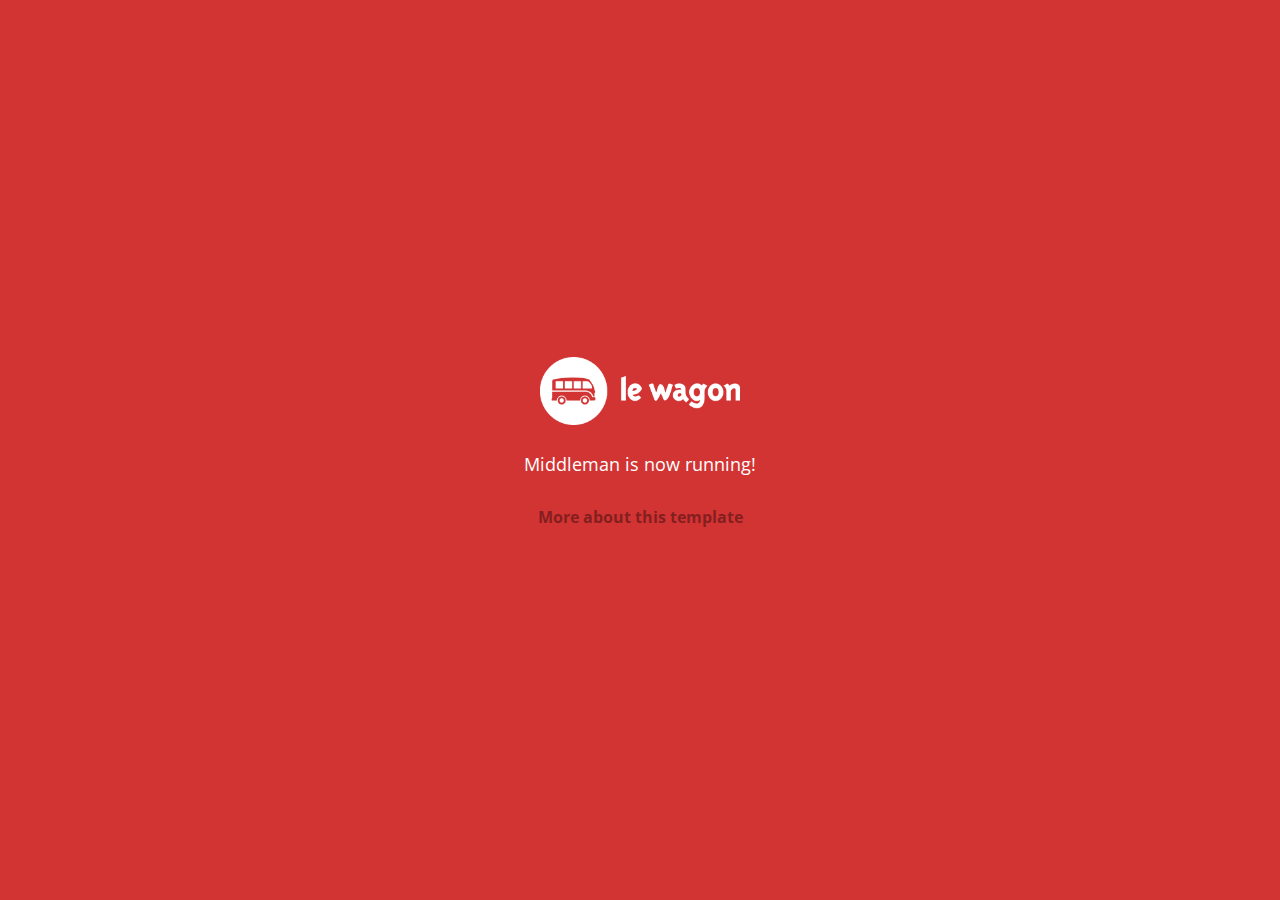
==== index.html @ 1ae7a3c1 "Automated commit at 2018-10-28 23:52:47 UTC by middleman-deploy 2.0.0-alpha" ====
<!doctype html>
<html>
  <head>
    <meta charset="utf-8">
    <meta http-equiv="x-ua-compatible" content="ie=edge">
    <meta name="viewport"
          content="width=device-width, initial-scale=1, shrink-to-fit=no">
    <!-- Use the title from a page's frontmatter if it has one -->
    <title>Le Wagon - Middleman</title>
    <link href="stylesheets/application-2da639f4.css" rel="stylesheet" />
    <script src="javascripts/application-93de88c9.js"></script>
    <link href="images/favicon-f15af148.png" rel="icon" type="image/png" />
  </head>
  <body>
    <div id="home">
  <div class="home-content">
    <img src="images/logo-acc9c0ec.png" width="200" alt="Logo" />
    <p>
      Middleman is now running!
    </p>
    <p class="about">
      <a href="about.html">More about this template</a>
    </p>
  </div>
</div>

  </body>
</html>
---- stylesheets/application-2da639f4.css ----
@import url("https://fonts.googleapis.com/css?family=Open+Sans:400,300,700|Raleway:400,100,300,700,500");/*!
 * Bootstrap v3.3.7 (http://getbootstrap.com)
 * Copyright 2011-2016 Twitter, Inc.
 * Licensed under MIT (https://github.com/twbs/bootstrap/blob/master/LICENSE)
 *//*! normalize.css v3.0.3 | MIT License | github.com/necolas/normalize.css */html{font-family:sans-serif;-ms-text-size-adjust:100%;-webkit-text-size-adjust:100%}body{margin:0}article,aside,details,figcaption,figure,footer,header,hgroup,main,menu,nav,section,summary{display:block}audio,canvas,progress,video{display:inline-block;vertical-align:baseline}audio:not([controls]){display:none;height:0}[hidden],template{display:none}a{background-color:transparent}a:active,a:hover{outline:0}abbr[title]{border-bottom:1px dotted}b,strong{font-weight:bold}dfn{font-style:italic}h1{font-size:2em;margin:0.67em 0}mark{background:#ff0;color:#000}small{font-size:80%}sub,sup{font-size:75%;line-height:0;position:relative;vertical-align:baseline}sup{top:-0.5em}sub{bottom:-0.25em}img{border:0}svg:not(:root){overflow:hidden}figure{margin:1em 40px}hr{-webkit-box-sizing:content-box;box-sizing:content-box;height:0}pre{overflow:auto}code,kbd,pre,samp{font-family:monospace, monospace;font-size:1em}button,input,optgroup,select,textarea{color:inherit;font:inherit;margin:0}button{overflow:visible}button,select{text-transform:none}button,html input[type="button"],input[type="reset"],input[type="submit"]{-webkit-appearance:button;cursor:pointer}button[disabled],html input[disabled]{cursor:default}button::-moz-focus-inner,input::-moz-focus-inner{border:0;padding:0}input{line-height:normal}input[type="checkbox"],input[type="radio"]{-webkit-box-sizing:border-box;box-sizing:border-box;padding:0}input[type="number"]::-webkit-inner-spin-button,input[type="number"]::-webkit-outer-spin-button{height:auto}input[type="search"]{-webkit-appearance:textfield;-webkit-box-sizing:content-box;box-sizing:content-box}input[type="search"]::-webkit-search-cancel-button,input[type="search"]::-webkit-search-decoration{-webkit-appearance:none}fieldset{border:1px solid #c0c0c0;margin:0 2px;padding:0.35em 0.625em 0.75em}legend{border:0;padding:0}textarea{overflow:auto}optgroup{font-weight:bold}table{border-collapse:collapse;border-spacing:0}td,th{padding:0}/*! Source: https://github.com/h5bp/html5-boilerplate/blob/master/src/css/main.css */@media print{*,*:before,*:after{background:transparent !important;color:#000 !important;-webkit-box-shadow:none !important;box-shadow:none !important;text-shadow:none !important}a,a:visited{text-decoration:underline}a[href]:after{content:" (" attr(href) ")"}abbr[title]:after{content:" (" attr(title) ")"}a[href^="#"]:after,a[href^="javascript:"]:after{content:""}pre,blockquote{border:1px solid #999;page-break-inside:avoid}thead{display:table-header-group}tr,img{page-break-inside:avoid}img{max-width:100% !important}p,h2,h3{orphans:3;widows:3}h2,h3{page-break-after:avoid}.navbar{display:none}.btn>.caret,.dropup>.btn>.caret{border-top-color:#000 !important}.label{border:1px solid #000}.table{border-collapse:collapse !important}.table td,.table th{background-color:#fff !important}.table-bordered th,.table-bordered td{border:1px solid #ddd !important}}@font-face{font-family:'Glyphicons Halflings';src:url("../assets/bootstrap/glyphicons-halflings-regular-86b6f62b.eot");src:url("../assets/bootstrap/glyphicons-halflings-regular-86b6f62b.eot?#iefix") format("embedded-opentype"),url("../assets/bootstrap/glyphicons-halflings-regular-ca35b697.woff2") format("woff2"),url("../assets/bootstrap/glyphicons-halflings-regular-278e49a8.woff") format("woff"),url("../assets/bootstrap/glyphicons-halflings-regular-44bc1850.ttf") format("truetype"),url("../assets/bootstrap/glyphicons-halflings-regular-de51a849.svg#glyphicons_halflingsregular") format("svg")}.glyphicon{position:relative;top:1px;display:inline-block;font-family:'Glyphicons Halflings';font-style:normal;font-weight:normal;line-height:1;-webkit-font-smoothing:antialiased;-moz-osx-font-smoothing:grayscale}.glyphicon-asterisk:before{content:"\002a"}.glyphicon-plus:before{content:"\002b"}.glyphicon-euro:before,.glyphicon-eur:before{content:"\20ac"}.glyphicon-minus:before{content:"\2212"}.glyphicon-cloud:before{content:"\2601"}.glyphicon-envelope:before{content:"\2709"}.glyphicon-pencil:before{content:"\270f"}.glyphicon-glass:before{content:"\e001"}.glyphicon-music:before{content:"\e002"}.glyphicon-search:before{content:"\e003"}.glyphicon-heart:before{content:"\e005"}.glyphicon-star:before{content:"\e006"}.glyphicon-star-empty:before{content:"\e007"}.glyphicon-user:before{content:"\e008"}.glyphicon-film:before{content:"\e009"}.glyphicon-th-large:before{content:"\e010"}.glyphicon-th:before{content:"\e011"}.glyphicon-th-list:before{content:"\e012"}.glyphicon-ok:before{content:"\e013"}.glyphicon-remove:before{content:"\e014"}.glyphicon-zoom-in:before{content:"\e015"}.glyphicon-zoom-out:before{content:"\e016"}.glyphicon-off:before{content:"\e017"}.glyphicon-signal:before{content:"\e018"}.glyphicon-cog:before{content:"\e019"}.glyphicon-trash:before{content:"\e020"}.glyphicon-home:before{content:"\e021"}.glyphicon-file:before{content:"\e022"}.glyphicon-time:before{content:"\e023"}.glyphicon-road:before{content:"\e024"}.glyphicon-download-alt:before{content:"\e025"}.glyphicon-download:before{content:"\e026"}.glyphicon-upload:before{content:"\e027"}.glyphicon-inbox:before{content:"\e028"}.glyphicon-play-circle:before{content:"\e029"}.glyphicon-repeat:before{content:"\e030"}.glyphicon-refresh:before{content:"\e031"}.glyphicon-list-alt:before{content:"\e032"}.glyphicon-lock:before{content:"\e033"}.glyphicon-flag:before{content:"\e034"}.glyphicon-headphones:before{content:"\e035"}.glyphicon-volume-off:before{content:"\e036"}.glyphicon-volume-down:before{content:"\e037"}.glyphicon-volume-up:before{content:"\e038"}.glyphicon-qrcode:before{content:"\e039"}.glyphicon-barcode:before{content:"\e040"}.glyphicon-tag:before{content:"\e041"}.glyphicon-tags:before{content:"\e042"}.glyphicon-book:before{content:"\e043"}.glyphicon-bookmark:before{content:"\e044"}.glyphicon-print:before{content:"\e045"}.glyphicon-camera:before{content:"\e046"}.glyphicon-font:before{content:"\e047"}.glyphicon-bold:before{content:"\e048"}.glyphicon-italic:before{content:"\e049"}.glyphicon-text-height:before{content:"\e050"}.glyphicon-text-width:before{content:"\e051"}.glyphicon-align-left:before{content:"\e052"}.glyphicon-align-center:before{content:"\e053"}.glyphicon-align-right:before{content:"\e054"}.glyphicon-align-justify:before{content:"\e055"}.glyphicon-list:before{content:"\e056"}.glyphicon-indent-left:before{content:"\e057"}.glyphicon-indent-right:before{content:"\e058"}.glyphicon-facetime-video:before{content:"\e059"}.glyphicon-picture:before{content:"\e060"}.glyphicon-map-marker:before{content:"\e062"}.glyphicon-adjust:before{content:"\e063"}.glyphicon-tint:before{content:"\e064"}.glyphicon-edit:before{content:"\e065"}.glyphicon-share:before{content:"\e066"}.glyphicon-check:before{content:"\e067"}.glyphicon-move:before{content:"\e068"}.glyphicon-step-backward:before{content:"\e069"}.glyphicon-fast-backward:before{content:"\e070"}.glyphicon-backward:before{content:"\e071"}.glyphicon-play:before{content:"\e072"}.glyphicon-pause:before{content:"\e073"}.glyphicon-stop:before{content:"\e074"}.glyphicon-forward:before{content:"\e075"}.glyphicon-fast-forward:before{content:"\e076"}.glyphicon-step-forward:before{content:"\e077"}.glyphicon-eject:before{content:"\e078"}.glyphicon-chevron-left:before{content:"\e079"}.glyphicon-chevron-right:before{content:"\e080"}.glyphicon-plus-sign:before{content:"\e081"}.glyphicon-minus-sign:before{content:"\e082"}.glyphicon-remove-sign:before{content:"\e083"}.glyphicon-ok-sign:before{content:"\e084"}.glyphicon-question-sign:before{content:"\e085"}.glyphicon-info-sign:before{content:"\e086"}.glyphicon-screenshot:before{content:"\e087"}.glyphicon-remove-circle:before{content:"\e088"}.glyphicon-ok-circle:before{content:"\e089"}.glyphicon-ban-circle:before{content:"\e090"}.glyphicon-arrow-left:before{content:"\e091"}.glyphicon-arrow-right:before{content:"\e092"}.glyphicon-arrow-up:before{content:"\e093"}.glyphicon-arrow-down:before{content:"\e094"}.glyphicon-share-alt:before{content:"\e095"}.glyphicon-resize-full:before{content:"\e096"}.glyphicon-resize-small:before{content:"\e097"}.glyphicon-exclamation-sign:before{content:"\e101"}.glyphicon-gift:before{content:"\e102"}.glyphicon-leaf:before{content:"\e103"}.glyphicon-fire:before{content:"\e104"}.glyphicon-eye-open:before{content:"\e105"}.glyphicon-eye-close:before{content:"\e106"}.glyphicon-warning-sign:before{content:"\e107"}.glyphicon-plane:before{content:"\e108"}.glyphicon-calendar:before{content:"\e109"}.glyphicon-random:before{content:"\e110"}.glyphicon-comment:before{content:"\e111"}.glyphicon-magnet:before{content:"\e112"}.glyphicon-chevron-up:before{content:"\e113"}.glyphicon-chevron-down:before{content:"\e114"}.glyphicon-retweet:before{content:"\e115"}.glyphicon-shopping-cart:before{content:"\e116"}.glyphicon-folder-close:before{content:"\e117"}.glyphicon-folder-open:before{content:"\e118"}.glyphicon-resize-vertical:before{content:"\e119"}.glyphicon-resize-horizontal:before{content:"\e120"}.glyphicon-hdd:before{content:"\e121"}.glyphicon-bullhorn:before{content:"\e122"}.glyphicon-bell:before{content:"\e123"}.glyphicon-certificate:before{content:"\e124"}.glyphicon-thumbs-up:before{content:"\e125"}.glyphicon-thumbs-down:before{content:"\e126"}.glyphicon-hand-right:before{content:"\e127"}.glyphicon-hand-left:before{content:"\e128"}.glyphicon-hand-up:before{content:"\e129"}.glyphicon-hand-down:before{content:"\e130"}.glyphicon-circle-arrow-right:before{content:"\e131"}.glyphicon-circle-arrow-left:before{content:"\e132"}.glyphicon-circle-arrow-up:before{content:"\e133"}.glyphicon-circle-arrow-down:before{content:"\e134"}.glyphicon-globe:before{content:"\e135"}.glyphicon-wrench:before{content:"\e136"}.glyphicon-tasks:before{content:"\e137"}.glyphicon-filter:before{content:"\e138"}.glyphicon-briefcase:before{content:"\e139"}.glyphicon-fullscreen:before{content:"\e140"}.glyphicon-dashboard:before{content:"\e141"}.glyphicon-paperclip:before{content:"\e142"}.glyphicon-heart-empty:before{content:"\e143"}.glyphicon-link:before{content:"\e144"}.glyphicon-phone:before{content:"\e145"}.glyphicon-pushpin:before{content:"\e146"}.glyphicon-usd:before{content:"\e148"}.glyphicon-gbp:before{content:"\e149"}.glyphicon-sort:before{content:"\e150"}.glyphicon-sort-by-alphabet:before{content:"\e151"}.glyphicon-sort-by-alphabet-alt:before{content:"\e152"}.glyphicon-sort-by-order:before{content:"\e153"}.glyphicon-sort-by-order-alt:before{content:"\e154"}.glyphicon-sort-by-attributes:before{content:"\e155"}.glyphicon-sort-by-attributes-alt:before{content:"\e156"}.glyphicon-unchecked:before{content:"\e157"}.glyphicon-expand:before{content:"\e158"}.glyphicon-collapse-down:before{content:"\e159"}.glyphicon-collapse-up:before{content:"\e160"}.glyphicon-log-in:before{content:"\e161"}.glyphicon-flash:before{content:"\e162"}.glyphicon-log-out:before{content:"\e163"}.glyphicon-new-window:before{content:"\e164"}.glyphicon-record:before{content:"\e165"}.glyphicon-save:before{content:"\e166"}.glyphicon-open:before{content:"\e167"}.glyphicon-saved:before{content:"\e168"}.glyphicon-import:before{content:"\e169"}.glyphicon-export:before{content:"\e170"}.glyphicon-send:before{content:"\e171"}.glyphicon-floppy-disk:before{content:"\e172"}.glyphicon-floppy-saved:before{content:"\e173"}.glyphicon-floppy-remove:before{content:"\e174"}.glyphicon-floppy-save:before{content:"\e175"}.glyphicon-floppy-open:before{content:"\e176"}.glyphicon-credit-card:before{content:"\e177"}.glyphicon-transfer:before{content:"\e178"}.glyphicon-cutlery:before{content:"\e179"}.glyphicon-header:before{content:"\e180"}.glyphicon-compressed:before{content:"\e181"}.glyphicon-earphone:before{content:"\e182"}.glyphicon-phone-alt:before{content:"\e183"}.glyphicon-tower:before{content:"\e184"}.glyphicon-stats:before{content:"\e185"}.glyphicon-sd-video:before{content:"\e186"}.glyphicon-hd-video:before{content:"\e187"}.glyphicon-subtitles:before{content:"\e188"}.glyphicon-sound-stereo:before{content:"\e189"}.glyphicon-sound-dolby:before{content:"\e190"}.glyphicon-sound-5-1:before{content:"\e191"}.glyphicon-sound-6-1:before{content:"\e192"}.glyphicon-sound-7-1:before{content:"\e193"}.glyphicon-copyright-mark:before{content:"\e194"}.glyphicon-registration-mark:before{content:"\e195"}.glyphicon-cloud-download:before{content:"\e197"}.glyphicon-cloud-upload:before{content:"\e198"}.glyphicon-tree-conifer:before{content:"\e199"}.glyphicon-tree-deciduous:before{content:"\e200"}.glyphicon-cd:before{content:"\e201"}.glyphicon-save-file:before{content:"\e202"}.glyphicon-open-file:before{content:"\e203"}.glyphicon-level-up:before{content:"\e204"}.glyphicon-copy:before{content:"\e205"}.glyphicon-paste:before{content:"\e206"}.glyphicon-alert:before{content:"\e209"}.glyphicon-equalizer:before{content:"\e210"}.glyphicon-king:before{content:"\e211"}.glyphicon-queen:before{content:"\e212"}.glyphicon-pawn:before{content:"\e213"}.glyphicon-bishop:before{content:"\e214"}.glyphicon-knight:before{content:"\e215"}.glyphicon-baby-formula:before{content:"\e216"}.glyphicon-tent:before{content:"\26fa"}.glyphicon-blackboard:before{content:"\e218"}.glyphicon-bed:before{content:"\e219"}.glyphicon-apple:before{content:"\f8ff"}.glyphicon-erase:before{content:"\e221"}.glyphicon-hourglass:before{content:"\231b"}.glyphicon-lamp:before{content:"\e223"}.glyphicon-duplicate:before{content:"\e224"}.glyphicon-piggy-bank:before{content:"\e225"}.glyphicon-scissors:before{content:"\e226"}.glyphicon-bitcoin:before{content:"\e227"}.glyphicon-btc:before{content:"\e227"}.glyphicon-xbt:before{content:"\e227"}.glyphicon-yen:before{content:"\00a5"}.glyphicon-jpy:before{content:"\00a5"}.glyphicon-ruble:before{content:"\20bd"}.glyphicon-rub:before{content:"\20bd"}.glyphicon-scale:before{content:"\e230"}.glyphicon-ice-lolly:before{content:"\e231"}.glyphicon-ice-lolly-tasted:before{content:"\e232"}.glyphicon-education:before{content:"\e233"}.glyphicon-option-horizontal:before{content:"\e234"}.glyphicon-option-vertical:before{content:"\e235"}.glyphicon-menu-hamburger:before{content:"\e236"}.glyphicon-modal-window:before{content:"\e237"}.glyphicon-oil:before{content:"\e238"}.glyphicon-grain:before{content:"\e239"}.glyphicon-sunglasses:before{content:"\e240"}.glyphicon-text-size:before{content:"\e241"}.glyphicon-text-color:before{content:"\e242"}.glyphicon-text-background:before{content:"\e243"}.glyphicon-object-align-top:before{content:"\e244"}.glyphicon-object-align-bottom:before{content:"\e245"}.glyphicon-object-align-horizontal:before{content:"\e246"}.glyphicon-object-align-left:before{content:"\e247"}.glyphicon-object-align-vertical:before{content:"\e248"}.glyphicon-object-align-right:before{content:"\e249"}.glyphicon-triangle-right:before{content:"\e250"}.glyphicon-triangle-left:before{content:"\e251"}.glyphicon-triangle-bottom:before{content:"\e252"}.glyphicon-triangle-top:before{content:"\e253"}.glyphicon-console:before{content:"\e254"}.glyphicon-superscript:before{content:"\e255"}.glyphicon-subscript:before{content:"\e256"}.glyphicon-menu-left:before{content:"\e257"}.glyphicon-menu-right:before{content:"\e258"}.glyphicon-menu-down:before{content:"\e259"}.glyphicon-menu-up:before{content:"\e260"}*{-webkit-box-sizing:border-box;box-sizing:border-box}*:before,*:after{-webkit-box-sizing:border-box;box-sizing:border-box}html{font-size:10px;-webkit-tap-highlight-color:transparent}body{font-family:"Open Sans", "Helvetica", "sans-serif";font-size:18px;line-height:1.42857143;color:#333333;background-color:#F4F4F4}input,button,select,textarea{font-family:inherit;font-size:inherit;line-height:inherit}a{color:#469AE0;text-decoration:none}a:hover,a:focus{color:#1f74ba;text-decoration:underline}a:focus{outline:5px auto -webkit-focus-ring-color;outline-offset:-2px}figure{margin:0}img{vertical-align:middle}.img-responsive{display:block;max-width:100%;height:auto}.img-rounded{border-radius:2px}.img-thumbnail{padding:4px;line-height:1.42857143;background-color:#F4F4F4;border:1px solid #ddd;border-radius:2px;-webkit-transition:all 0.2s ease-in-out;transition:all 0.2s ease-in-out;display:inline-block;max-width:100%;height:auto}.img-circle{border-radius:50%}hr{margin-top:25px;margin-bottom:25px;border:0;border-top:1px solid #eeeeee}.sr-only{position:absolute;width:1px;height:1px;margin:-1px;padding:0;overflow:hidden;clip:rect(0, 0, 0, 0);border:0}.sr-only-focusable:active,.sr-only-focusable:focus{position:static;width:auto;height:auto;margin:0;overflow:visible;clip:auto}[role="button"]{cursor:pointer}h1,h2,h3,h4,h5,h6,.h1,.h2,.h3,.h4,.h5,.h6{font-family:"Raleway", "Helvetica", "sans-serif";font-weight:500;line-height:1.1;color:inherit}h1 small,h1 .small,h2 small,h2 .small,h3 small,h3 .small,h4 small,h4 .small,h5 small,h5 .small,h6 small,h6 .small,.h1 small,.h1 .small,.h2 small,.h2 .small,.h3 small,.h3 .small,.h4 small,.h4 .small,.h5 small,.h5 .small,.h6 small,.h6 .small{font-weight:normal;line-height:1;color:#777777}h1,.h1,h2,.h2,h3,.h3{margin-top:25px;margin-bottom:12.5px}h1 small,h1 .small,.h1 small,.h1 .small,h2 small,h2 .small,.h2 small,.h2 .small,h3 small,h3 .small,.h3 small,.h3 .small{font-size:65%}h4,.h4,h5,.h5,h6,.h6{margin-top:12.5px;margin-bottom:12.5px}h4 small,h4 .small,.h4 small,.h4 .small,h5 small,h5 .small,.h5 small,.h5 .small,h6 small,h6 .small,.h6 small,.h6 .small{font-size:75%}h1,.h1{font-size:46px}h2,.h2{font-size:38px}h3,.h3{font-size:31px}h4,.h4{font-size:23px}h5,.h5{font-size:18px}h6,.h6{font-size:16px}p{margin:0 0 12.5px}.lead{margin-bottom:25px;font-size:20px;font-weight:300;line-height:1.4}@media (min-width: 768px){.lead{font-size:27px}}small,.small{font-size:88%}mark,.mark{background-color:#fcf8e3;padding:.2em}.text-left{text-align:left}.text-right{text-align:right}.text-center{text-align:center}.text-justify{text-align:justify}.text-nowrap{white-space:nowrap}.text-lowercase{text-transform:lowercase}.text-uppercase,.initialism{text-transform:uppercase}.text-capitalize{text-transform:capitalize}.text-muted{color:#777777}.text-primary{color:#469AE0}a.text-primary:hover,a.text-primary:focus{color:#2381d0}.text-success{color:#3c763d}a.text-success:hover,a.text-success:focus{color:#2b542c}.text-info{color:#31708f}a.text-info:hover,a.text-info:focus{color:#245269}.text-warning{color:#8a6d3b}a.text-warning:hover,a.text-warning:focus{color:#66512c}.text-danger{color:#a94442}a.text-danger:hover,a.text-danger:focus{color:#843534}.bg-primary{color:#fff}.bg-primary{background-color:#469AE0}a.bg-primary:hover,a.bg-primary:focus{background-color:#2381d0}.bg-success{background-color:#dff0d8}a.bg-success:hover,a.bg-success:focus{background-color:#c1e2b3}.bg-info{background-color:#d9edf7}a.bg-info:hover,a.bg-info:focus{background-color:#afd9ee}.bg-warning{background-color:#fcf8e3}a.bg-warning:hover,a.bg-warning:focus{background-color:#f7ecb5}.bg-danger{background-color:#f2dede}a.bg-danger:hover,a.bg-danger:focus{background-color:#e4b9b9}.page-header{padding-bottom:11.5px;margin:50px 0 25px;border-bottom:1px solid #eeeeee}ul,ol{margin-top:0;margin-bottom:12.5px}ul ul,ul ol,ol ul,ol ol{margin-bottom:0}.list-unstyled{padding-left:0;list-style:none}.list-inline{padding-left:0;list-style:none;margin-left:-5px}.list-inline>li{display:inline-block;padding-left:5px;padding-right:5px}dl{margin-top:0;margin-bottom:25px}dt,dd{line-height:1.42857143}dt{font-weight:bold}dd{margin-left:0}.dl-horizontal dd:before,.dl-horizontal dd:after{content:" ";display:table}.dl-horizontal dd:after{clear:both}@media (min-width: 768px){.dl-horizontal dt{float:left;width:160px;clear:left;text-align:right;overflow:hidden;text-overflow:ellipsis;white-space:nowrap}.dl-horizontal dd{margin-left:180px}}abbr[title],abbr[data-original-title]{cursor:help;border-bottom:1px dotted #777777}.initialism{font-size:90%}blockquote{padding:12.5px 25px;margin:0 0 25px;font-size:22.5px;border-left:5px solid #eeeeee}blockquote p:last-child,blockquote ul:last-child,blockquote ol:last-child{margin-bottom:0}blockquote footer,blockquote small,blockquote .small{display:block;font-size:80%;line-height:1.42857143;color:#777777}blockquote footer:before,blockquote small:before,blockquote .small:before{content:'\2014 \00A0'}.blockquote-reverse,blockquote.pull-right{padding-right:15px;padding-left:0;border-right:5px solid #eeeeee;border-left:0;text-align:right}.blockquote-reverse footer:before,.blockquote-reverse small:before,.blockquote-reverse .small:before,blockquote.pull-right footer:before,blockquote.pull-right small:before,blockquote.pull-right .small:before{content:''}.blockquote-reverse footer:after,.blockquote-reverse small:after,.blockquote-reverse .small:after,blockquote.pull-right footer:after,blockquote.pull-right small:after,blockquote.pull-right .small:after{content:'\00A0 \2014'}address{margin-bottom:25px;font-style:normal;line-height:1.42857143}code,kbd,pre,samp{font-family:Menlo, Monaco, Consolas, "Courier New", monospace}code{padding:2px 4px;font-size:90%;color:#c7254e;background-color:#f9f2f4;border-radius:2px}kbd{padding:2px 4px;font-size:90%;color:#fff;background-color:#333;border-radius:2px;-webkit-box-shadow:inset 0 -1px 0 rgba(0,0,0,0.25);box-shadow:inset 0 -1px 0 rgba(0,0,0,0.25)}kbd kbd{padding:0;font-size:100%;font-weight:bold;-webkit-box-shadow:none;box-shadow:none}pre{display:block;padding:12px;margin:0 0 12.5px;font-size:17px;line-height:1.42857143;word-break:break-all;word-wrap:break-word;color:#333333;background-color:#f5f5f5;border:1px solid #ccc;border-radius:2px}pre code{padding:0;font-size:inherit;color:inherit;white-space:pre-wrap;background-color:transparent;border-radius:0}.pre-scrollable{max-height:340px;overflow-y:scroll}.container{margin-right:auto;margin-left:auto;padding-left:15px;padding-right:15px}.container:before,.container:after{content:" ";display:table}.container:after{clear:both}@media (min-width: 768px){.container{width:750px}}@media (min-width: 992px){.container{width:970px}}@media (min-width: 1200px){.container{width:1170px}}.container-fluid{margin-right:auto;margin-left:auto;padding-left:15px;padding-right:15px}.container-fluid:before,.container-fluid:after{content:" ";display:table}.container-fluid:after{clear:both}.row{margin-left:-15px;margin-right:-15px}.row:before,.row:after{content:" ";display:table}.row:after{clear:both}.col-xs-1,.col-sm-1,.col-md-1,.col-lg-1,.col-xs-2,.col-sm-2,.col-md-2,.col-lg-2,.col-xs-3,.col-sm-3,.col-md-3,.col-lg-3,.col-xs-4,.col-sm-4,.col-md-4,.col-lg-4,.col-xs-5,.col-sm-5,.col-md-5,.col-lg-5,.col-xs-6,.col-sm-6,.col-md-6,.col-lg-6,.col-xs-7,.col-sm-7,.col-md-7,.col-lg-7,.col-xs-8,.col-sm-8,.col-md-8,.col-lg-8,.col-xs-9,.col-sm-9,.col-md-9,.col-lg-9,.col-xs-10,.col-sm-10,.col-md-10,.col-lg-10,.col-xs-11,.col-sm-11,.col-md-11,.col-lg-11,.col-xs-12,.col-sm-12,.col-md-12,.col-lg-12{position:relative;min-height:1px;padding-left:15px;padding-right:15px}.col-xs-1,.col-xs-2,.col-xs-3,.col-xs-4,.col-xs-5,.col-xs-6,.col-xs-7,.col-xs-8,.col-xs-9,.col-xs-10,.col-xs-11,.col-xs-12{float:left}.col-xs-1{width:8.33333333%}.col-xs-2{width:16.66666667%}.col-xs-3{width:25%}.col-xs-4{width:33.33333333%}.col-xs-5{width:41.66666667%}.col-xs-6{width:50%}.col-xs-7{width:58.33333333%}.col-xs-8{width:66.66666667%}.col-xs-9{width:75%}.col-xs-10{width:83.33333333%}.col-xs-11{width:91.66666667%}.col-xs-12{width:100%}.col-xs-pull-0{right:auto}.col-xs-pull-1{right:8.33333333%}.col-xs-pull-2{right:16.66666667%}.col-xs-pull-3{right:25%}.col-xs-pull-4{right:33.33333333%}.col-xs-pull-5{right:41.66666667%}.col-xs-pull-6{right:50%}.col-xs-pull-7{right:58.33333333%}.col-xs-pull-8{right:66.66666667%}.col-xs-pull-9{right:75%}.col-xs-pull-10{right:83.33333333%}.col-xs-pull-11{right:91.66666667%}.col-xs-pull-12{right:100%}.col-xs-push-0{left:auto}.col-xs-push-1{left:8.33333333%}.col-xs-push-2{left:16.66666667%}.col-xs-push-3{left:25%}.col-xs-push-4{left:33.33333333%}.col-xs-push-5{left:41.66666667%}.col-xs-push-6{left:50%}.col-xs-push-7{left:58.33333333%}.col-xs-push-8{left:66.66666667%}.col-xs-push-9{left:75%}.col-xs-push-10{left:83.33333333%}.col-xs-push-11{left:91.66666667%}.col-xs-push-12{left:100%}.col-xs-offset-0{margin-left:0%}.col-xs-offset-1{margin-left:8.33333333%}.col-xs-offset-2{margin-left:16.66666667%}.col-xs-offset-3{margin-left:25%}.col-xs-offset-4{margin-left:33.33333333%}.col-xs-offset-5{margin-left:41.66666667%}.col-xs-offset-6{margin-left:50%}.col-xs-offset-7{margin-left:58.33333333%}.col-xs-offset-8{margin-left:66.66666667%}.col-xs-offset-9{margin-left:75%}.col-xs-offset-10{margin-left:83.33333333%}.col-xs-offset-11{margin-left:91.66666667%}.col-xs-offset-12{margin-left:100%}@media (min-width: 768px){.col-sm-1,.col-sm-2,.col-sm-3,.col-sm-4,.col-sm-5,.col-sm-6,.col-sm-7,.col-sm-8,.col-sm-9,.col-sm-10,.col-sm-11,.col-sm-12{float:left}.col-sm-1{width:8.33333333%}.col-sm-2{width:16.66666667%}.col-sm-3{width:25%}.col-sm-4{width:33.33333333%}.col-sm-5{width:41.66666667%}.col-sm-6{width:50%}.col-sm-7{width:58.33333333%}.col-sm-8{width:66.66666667%}.col-sm-9{width:75%}.col-sm-10{width:83.33333333%}.col-sm-11{width:91.66666667%}.col-sm-12{width:100%}.col-sm-pull-0{right:auto}.col-sm-pull-1{right:8.33333333%}.col-sm-pull-2{right:16.66666667%}.col-sm-pull-3{right:25%}.col-sm-pull-4{right:33.33333333%}.col-sm-pull-5{right:41.66666667%}.col-sm-pull-6{right:50%}.col-sm-pull-7{right:58.33333333%}.col-sm-pull-8{right:66.66666667%}.col-sm-pull-9{right:75%}.col-sm-pull-10{right:83.33333333%}.col-sm-pull-11{right:91.66666667%}.col-sm-pull-12{right:100%}.col-sm-push-0{left:auto}.col-sm-push-1{left:8.33333333%}.col-sm-push-2{left:16.66666667%}.col-sm-push-3{left:25%}.col-sm-push-4{left:33.33333333%}.col-sm-push-5{left:41.66666667%}.col-sm-push-6{left:50%}.col-sm-push-7{left:58.33333333%}.col-sm-push-8{left:66.66666667%}.col-sm-push-9{left:75%}.col-sm-push-10{left:83.33333333%}.col-sm-push-11{left:91.66666667%}.col-sm-push-12{left:100%}.col-sm-offset-0{margin-left:0%}.col-sm-offset-1{margin-left:8.33333333%}.col-sm-offset-2{margin-left:16.66666667%}.col-sm-offset-3{margin-left:25%}.col-sm-offset-4{margin-left:33.33333333%}.col-sm-offset-5{margin-left:41.66666667%}.col-sm-offset-6{margin-left:50%}.col-sm-offset-7{margin-left:58.33333333%}.col-sm-offset-8{margin-left:66.66666667%}.col-sm-offset-9{margin-left:75%}.col-sm-offset-10{margin-left:83.33333333%}.col-sm-offset-11{margin-left:91.66666667%}.col-sm-offset-12{margin-left:100%}}@media (min-width: 992px){.col-md-1,.col-md-2,.col-md-3,.col-md-4,.col-md-5,.col-md-6,.col-md-7,.col-md-8,.col-md-9,.col-md-10,.col-md-11,.col-md-12{float:left}.col-md-1{width:8.33333333%}.col-md-2{width:16.66666667%}.col-md-3{width:25%}.col-md-4{width:33.33333333%}.col-md-5{width:41.66666667%}.col-md-6{width:50%}.col-md-7{width:58.33333333%}.col-md-8{width:66.66666667%}.col-md-9{width:75%}.col-md-10{width:83.33333333%}.col-md-11{width:91.66666667%}.col-md-12{width:100%}.col-md-pull-0{right:auto}.col-md-pull-1{right:8.33333333%}.col-md-pull-2{right:16.66666667%}.col-md-pull-3{right:25%}.col-md-pull-4{right:33.33333333%}.col-md-pull-5{right:41.66666667%}.col-md-pull-6{right:50%}.col-md-pull-7{right:58.33333333%}.col-md-pull-8{right:66.66666667%}.col-md-pull-9{right:75%}.col-md-pull-10{right:83.33333333%}.col-md-pull-11{right:91.66666667%}.col-md-pull-12{right:100%}.col-md-push-0{left:auto}.col-md-push-1{left:8.33333333%}.col-md-push-2{left:16.66666667%}.col-md-push-3{left:25%}.col-md-push-4{left:33.33333333%}.col-md-push-5{left:41.66666667%}.col-md-push-6{left:50%}.col-md-push-7{left:58.33333333%}.col-md-push-8{left:66.66666667%}.col-md-push-9{left:75%}.col-md-push-10{left:83.33333333%}.col-md-push-11{left:91.66666667%}.col-md-push-12{left:100%}.col-md-offset-0{margin-left:0%}.col-md-offset-1{margin-left:8.33333333%}.col-md-offset-2{margin-left:16.66666667%}.col-md-offset-3{margin-left:25%}.col-md-offset-4{margin-left:33.33333333%}.col-md-offset-5{margin-left:41.66666667%}.col-md-offset-6{margin-left:50%}.col-md-offset-7{margin-left:58.33333333%}.col-md-offset-8{margin-left:66.66666667%}.col-md-offset-9{margin-left:75%}.col-md-offset-10{margin-left:83.33333333%}.col-md-offset-11{margin-left:91.66666667%}.col-md-offset-12{margin-left:100%}}@media (min-width: 1200px){.col-lg-1,.col-lg-2,.col-lg-3,.col-lg-4,.col-lg-5,.col-lg-6,.col-lg-7,.col-lg-8,.col-lg-9,.col-lg-10,.col-lg-11,.col-lg-12{float:left}.col-lg-1{width:8.33333333%}.col-lg-2{width:16.66666667%}.col-lg-3{width:25%}.col-lg-4{width:33.33333333%}.col-lg-5{width:41.66666667%}.col-lg-6{width:50%}.col-lg-7{width:58.33333333%}.col-lg-8{width:66.66666667%}.col-lg-9{width:75%}.col-lg-10{width:83.33333333%}.col-lg-11{width:91.66666667%}.col-lg-12{width:100%}.col-lg-pull-0{right:auto}.col-lg-pull-1{right:8.33333333%}.col-lg-pull-2{right:16.66666667%}.col-lg-pull-3{right:25%}.col-lg-pull-4{right:33.33333333%}.col-lg-pull-5{right:41.66666667%}.col-lg-pull-6{right:50%}.col-lg-pull-7{right:58.33333333%}.col-lg-pull-8{right:66.66666667%}.col-lg-pull-9{right:75%}.col-lg-pull-10{right:83.33333333%}.col-lg-pull-11{right:91.66666667%}.col-lg-pull-12{right:100%}.col-lg-push-0{left:auto}.col-lg-push-1{left:8.33333333%}.col-lg-push-2{left:16.66666667%}.col-lg-push-3{left:25%}.col-lg-push-4{left:33.33333333%}.col-lg-push-5{left:41.66666667%}.col-lg-push-6{left:50%}.col-lg-push-7{left:58.33333333%}.col-lg-push-8{left:66.66666667%}.col-lg-push-9{left:75%}.col-lg-push-10{left:83.33333333%}.col-lg-push-11{left:91.66666667%}.col-lg-push-12{left:100%}.col-lg-offset-0{margin-left:0%}.col-lg-offset-1{margin-left:8.33333333%}.col-lg-offset-2{margin-left:16.66666667%}.col-lg-offset-3{margin-left:25%}.col-lg-offset-4{margin-left:33.33333333%}.col-lg-offset-5{margin-left:41.66666667%}.col-lg-offset-6{margin-left:50%}.col-lg-offset-7{margin-left:58.33333333%}.col-lg-offset-8{margin-left:66.66666667%}.col-lg-offset-9{margin-left:75%}.col-lg-offset-10{margin-left:83.33333333%}.col-lg-offset-11{margin-left:91.66666667%}.col-lg-offset-12{margin-left:100%}}table{background-color:transparent}caption{padding-top:8px;padding-bottom:8px;color:#777777;text-align:left}th{text-align:left}.table{width:100%;max-width:100%;margin-bottom:25px}.table>thead>tr>th,.table>thead>tr>td,.table>tbody>tr>th,.table>tbody>tr>td,.table>tfoot>tr>th,.table>tfoot>tr>td{padding:8px;line-height:1.42857143;vertical-align:top;border-top:1px solid #ddd}.table>thead>tr>th{vertical-align:bottom;border-bottom:2px solid #ddd}.table>caption+thead>tr:first-child>th,.table>caption+thead>tr:first-child>td,.table>colgroup+thead>tr:first-child>th,.table>colgroup+thead>tr:first-child>td,.table>thead:first-child>tr:first-child>th,.table>thead:first-child>tr:first-child>td{border-top:0}.table>tbody+tbody{border-top:2px solid #ddd}.table .table{background-color:#F4F4F4}.table-condensed>thead>tr>th,.table-condensed>thead>tr>td,.table-condensed>tbody>tr>th,.table-condensed>tbody>tr>td,.table-condensed>tfoot>tr>th,.table-condensed>tfoot>tr>td{padding:5px}.table-bordered{border:1px solid #ddd}.table-bordered>thead>tr>th,.table-bordered>thead>tr>td,.table-bordered>tbody>tr>th,.table-bordered>tbody>tr>td,.table-bordered>tfoot>tr>th,.table-bordered>tfoot>tr>td{border:1px solid #ddd}.table-bordered>thead>tr>th,.table-bordered>thead>tr>td{border-bottom-width:2px}.table-striped>tbody>tr:nth-of-type(odd){background-color:#f9f9f9}.table-hover>tbody>tr:hover{background-color:#f5f5f5}table col[class*="col-"]{position:static;float:none;display:table-column}table td[class*="col-"],table th[class*="col-"]{position:static;float:none;display:table-cell}.table>thead>tr>td.active,.table>thead>tr>th.active,.table>thead>tr.active>td,.table>thead>tr.active>th,.table>tbody>tr>td.active,.table>tbody>tr>th.active,.table>tbody>tr.active>td,.table>tbody>tr.active>th,.table>tfoot>tr>td.active,.table>tfoot>tr>th.active,.table>tfoot>tr.active>td,.table>tfoot>tr.active>th{background-color:#f5f5f5}.table-hover>tbody>tr>td.active:hover,.table-hover>tbody>tr>th.active:hover,.table-hover>tbody>tr.active:hover>td,.table-hover>tbody>tr:hover>.active,.table-hover>tbody>tr.active:hover>th{background-color:#e8e8e8}.table>thead>tr>td.success,.table>thead>tr>th.success,.table>thead>tr.success>td,.table>thead>tr.success>th,.table>tbody>tr>td.success,.table>tbody>tr>th.success,.table>tbody>tr.success>td,.table>tbody>tr.success>th,.table>tfoot>tr>td.success,.table>tfoot>tr>th.success,.table>tfoot>tr.success>td,.table>tfoot>tr.success>th{background-color:#dff0d8}.table-hover>tbody>tr>td.success:hover,.table-hover>tbody>tr>th.success:hover,.table-hover>tbody>tr.success:hover>td,.table-hover>tbody>tr:hover>.success,.table-hover>tbody>tr.success:hover>th{background-color:#d0e9c6}.table>thead>tr>td.info,.table>thead>tr>th.info,.table>thead>tr.info>td,.table>thead>tr.info>th,.table>tbody>tr>td.info,.table>tbody>tr>th.info,.table>tbody>tr.info>td,.table>tbody>tr.info>th,.table>tfoot>tr>td.info,.table>tfoot>tr>th.info,.table>tfoot>tr.info>td,.table>tfoot>tr.info>th{background-color:#d9edf7}.table-hover>tbody>tr>td.info:hover,.table-hover>tbody>tr>th.info:hover,.table-hover>tbody>tr.info:hover>td,.table-hover>tbody>tr:hover>.info,.table-hover>tbody>tr.info:hover>th{background-color:#c4e3f3}.table>thead>tr>td.warning,.table>thead>tr>th.warning,.table>thead>tr.warning>td,.table>thead>tr.warning>th,.table>tbody>tr>td.warning,.table>tbody>tr>th.warning,.table>tbody>tr.warning>td,.table>tbody>tr.warning>th,.table>tfoot>tr>td.warning,.table>tfoot>tr>th.warning,.table>tfoot>tr.warning>td,.table>tfoot>tr.warning>th{background-color:#fcf8e3}.table-hover>tbody>tr>td.warning:hover,.table-hover>tbody>tr>th.warning:hover,.table-hover>tbody>tr.warning:hover>td,.table-hover>tbody>tr:hover>.warning,.table-hover>tbody>tr.warning:hover>th{background-color:#faf2cc}.table>thead>tr>td.danger,.table>thead>tr>th.danger,.table>thead>tr.danger>td,.table>thead>tr.danger>th,.table>tbody>tr>td.danger,.table>tbody>tr>th.danger,.table>tbody>tr.danger>td,.table>tbody>tr.danger>th,.table>tfoot>tr>td.danger,.table>tfoot>tr>th.danger,.table>tfoot>tr.danger>td,.table>tfoot>tr.danger>th{background-color:#f2dede}.table-hover>tbody>tr>td.danger:hover,.table-hover>tbody>tr>th.danger:hover,.table-hover>tbody>tr.danger:hover>td,.table-hover>tbody>tr:hover>.danger,.table-hover>tbody>tr.danger:hover>th{background-color:#ebcccc}.table-responsive{overflow-x:auto;min-height:0.01%}@media screen and (max-width: 767px){.table-responsive{width:100%;margin-bottom:18.75px;overflow-y:hidden;-ms-overflow-style:-ms-autohiding-scrollbar;border:1px solid #ddd}.table-responsive>.table{margin-bottom:0}.table-responsive>.table>thead>tr>th,.table-responsive>.table>thead>tr>td,.table-responsive>.table>tbody>tr>th,.table-responsive>.table>tbody>tr>td,.table-responsive>.table>tfoot>tr>th,.table-responsive>.table>tfoot>tr>td{white-space:nowrap}.table-responsive>.table-bordered{border:0}.table-responsive>.table-bordered>thead>tr>th:first-child,.table-responsive>.table-bordered>thead>tr>td:first-child,.table-responsive>.table-bordered>tbody>tr>th:first-child,.table-responsive>.table-bordered>tbody>tr>td:first-child,.table-responsive>.table-bordered>tfoot>tr>th:first-child,.table-responsive>.table-bordered>tfoot>tr>td:first-child{border-left:0}.table-responsive>.table-bordered>thead>tr>th:last-child,.table-responsive>.table-bordered>thead>tr>td:last-child,.table-responsive>.table-bordered>tbody>tr>th:last-child,.table-responsive>.table-bordered>tbody>tr>td:last-child,.table-responsive>.table-bordered>tfoot>tr>th:last-child,.table-responsive>.table-bordered>tfoot>tr>td:last-child{border-right:0}.table-responsive>.table-bordered>tbody>tr:last-child>th,.table-responsive>.table-bordered>tbody>tr:last-child>td,.table-responsive>.table-bordered>tfoot>tr:last-child>th,.table-responsive>.table-bordered>tfoot>tr:last-child>td{border-bottom:0}}fieldset{padding:0;margin:0;border:0;min-width:0}legend{display:block;width:100%;padding:0;margin-bottom:25px;font-size:27px;line-height:inherit;color:#333333;border:0;border-bottom:1px solid #e5e5e5}label{display:inline-block;max-width:100%;margin-bottom:5px;font-weight:bold}input[type="search"]{-webkit-box-sizing:border-box;box-sizing:border-box}input[type="radio"],input[type="checkbox"]{margin:4px 0 0;margin-top:1px \9;line-height:normal}input[type="file"]{display:block}input[type="range"]{display:block;width:100%}select[multiple],select[size]{height:auto}input[type="file"]:focus,input[type="radio"]:focus,input[type="checkbox"]:focus{outline:5px auto -webkit-focus-ring-color;outline-offset:-2px}output{display:block;padding-top:7px;font-size:18px;line-height:1.42857143;color:#000000}.form-control{display:block;width:100%;height:39px;padding:6px 12px;font-size:18px;line-height:1.42857143;color:#000000;background-color:#fff;background-image:none;border:1px solid #ccc;border-radius:2px;-webkit-box-shadow:inset 0 1px 1px rgba(0,0,0,0.075);box-shadow:inset 0 1px 1px rgba(0,0,0,0.075);-webkit-transition:border-color ease-in-out 0.15s, box-shadow ease-in-out 0.15s;-webkit-transition:border-color ease-in-out 0.15s, -webkit-box-shadow ease-in-out 0.15s;transition:border-color ease-in-out 0.15s, -webkit-box-shadow ease-in-out 0.15s;transition:border-color ease-in-out 0.15s, box-shadow ease-in-out 0.15s;transition:border-color ease-in-out 0.15s, box-shadow ease-in-out 0.15s, -webkit-box-shadow ease-in-out 0.15s}.form-control:focus{border-color:#66afe9;outline:0;-webkit-box-shadow:inset 0 1px 1px rgba(0,0,0,0.075),0 0 8px rgba(102,175,233,0.6);box-shadow:inset 0 1px 1px rgba(0,0,0,0.075),0 0 8px rgba(102,175,233,0.6)}.form-control::-moz-placeholder{color:#999;opacity:1}.form-control:-ms-input-placeholder{color:#999}.form-control::-webkit-input-placeholder{color:#999}.form-control::-ms-expand{border:0;background-color:transparent}.form-control[disabled],.form-control[readonly],fieldset[disabled] .form-control{background-color:#eeeeee;opacity:1}.form-control[disabled],fieldset[disabled] .form-control{cursor:not-allowed}textarea.form-control{height:auto}input[type="search"]{-webkit-appearance:none}@media screen and (-webkit-min-device-pixel-ratio: 0){input[type="date"].form-control,input[type="time"].form-control,input[type="datetime-local"].form-control,input[type="month"].form-control{line-height:39px}input[type="date"].input-sm,.input-group-sm>input[type="date"].form-control,.input-group-sm>input[type="date"].input-group-addon,.input-group-sm>.input-group-btn>input[type="date"].btn,.input-group-sm input[type="date"],input[type="time"].input-sm,.input-group-sm>input[type="time"].form-control,.input-group-sm>input[type="time"].input-group-addon,.input-group-sm>.input-group-btn>input[type="time"].btn,.input-group-sm input[type="time"],input[type="datetime-local"].input-sm,.input-group-sm>input[type="datetime-local"].form-control,.input-group-sm>input[type="datetime-local"].input-group-addon,.input-group-sm>.input-group-btn>input[type="datetime-local"].btn,.input-group-sm input[type="datetime-local"],input[type="month"].input-sm,.input-group-sm>input[type="month"].form-control,.input-group-sm>input[type="month"].input-group-addon,.input-group-sm>.input-group-btn>input[type="month"].btn,.input-group-sm input[type="month"]{line-height:36px}input[type="date"].input-lg,.input-group-lg>input[type="date"].form-control,.input-group-lg>input[type="date"].input-group-addon,.input-group-lg>.input-group-btn>input[type="date"].btn,.input-group-lg input[type="date"],input[type="time"].input-lg,.input-group-lg>input[type="time"].form-control,.input-group-lg>input[type="time"].input-group-addon,.input-group-lg>.input-group-btn>input[type="time"].btn,.input-group-lg input[type="time"],input[type="datetime-local"].input-lg,.input-group-lg>input[type="datetime-local"].form-control,.input-group-lg>input[type="datetime-local"].input-group-addon,.input-group-lg>.input-group-btn>input[type="datetime-local"].btn,.input-group-lg input[type="datetime-local"],input[type="month"].input-lg,.input-group-lg>input[type="month"].form-control,.input-group-lg>input[type="month"].input-group-addon,.input-group-lg>.input-group-btn>input[type="month"].btn,.input-group-lg input[type="month"]{line-height:53px}}.form-group{margin-bottom:15px}.radio,.checkbox{position:relative;display:block;margin-top:10px;margin-bottom:10px}.radio label,.checkbox label{min-height:25px;padding-left:20px;margin-bottom:0;font-weight:normal;cursor:pointer}.radio input[type="radio"],.radio-inline input[type="radio"],.checkbox input[type="checkbox"],.checkbox-inline input[type="checkbox"]{position:absolute;margin-left:-20px;margin-top:4px \9}.radio+.radio,.checkbox+.checkbox{margin-top:-5px}.radio-inline,.checkbox-inline{position:relative;display:inline-block;padding-left:20px;margin-bottom:0;vertical-align:middle;font-weight:normal;cursor:pointer}.radio-inline+.radio-inline,.checkbox-inline+.checkbox-inline{margin-top:0;margin-left:10px}input[type="radio"][disabled],input[type="radio"].disabled,fieldset[disabled] input[type="radio"],input[type="checkbox"][disabled],input[type="checkbox"].disabled,fieldset[disabled] input[type="checkbox"]{cursor:not-allowed}.radio-inline.disabled,fieldset[disabled] .radio-inline,.checkbox-inline.disabled,fieldset[disabled] .checkbox-inline{cursor:not-allowed}.radio.disabled label,fieldset[disabled] .radio label,.checkbox.disabled label,fieldset[disabled] .checkbox label{cursor:not-allowed}.form-control-static{padding-top:7px;padding-bottom:7px;margin-bottom:0;min-height:43px}.form-control-static.input-lg,.input-group-lg>.form-control-static.form-control,.input-group-lg>.form-control-static.input-group-addon,.input-group-lg>.input-group-btn>.form-control-static.btn,.form-control-static.input-sm,.input-group-sm>.form-control-static.form-control,.input-group-sm>.form-control-static.input-group-addon,.input-group-sm>.input-group-btn>.form-control-static.btn{padding-left:0;padding-right:0}.input-sm,.input-group-sm>.form-control,.input-group-sm>.input-group-addon,.input-group-sm>.input-group-btn>.btn{height:36px;padding:5px 10px;font-size:16px;line-height:1.5;border-radius:2px}select.input-sm,.input-group-sm>select.form-control,.input-group-sm>select.input-group-addon,.input-group-sm>.input-group-btn>select.btn{height:36px;line-height:36px}textarea.input-sm,.input-group-sm>textarea.form-control,.input-group-sm>textarea.input-group-addon,.input-group-sm>.input-group-btn>textarea.btn,select[multiple].input-sm,.input-group-sm>select[multiple].form-control,.input-group-sm>select[multiple].input-group-addon,.input-group-sm>.input-group-btn>select[multiple].btn{height:auto}.form-group-sm .form-control{height:36px;padding:5px 10px;font-size:16px;line-height:1.5;border-radius:2px}.form-group-sm select.form-control{height:36px;line-height:36px}.form-group-sm textarea.form-control,.form-group-sm select[multiple].form-control{height:auto}.form-group-sm .form-control-static{height:36px;min-height:41px;padding:6px 10px;font-size:16px;line-height:1.5}.input-lg,.input-group-lg>.form-control,.input-group-lg>.input-group-addon,.input-group-lg>.input-group-btn>.btn{height:53px;padding:10px 16px;font-size:23px;line-height:1.3333333;border-radius:2px}select.input-lg,.input-group-lg>select.form-control,.input-group-lg>select.input-group-addon,.input-group-lg>.input-group-btn>select.btn{height:53px;line-height:53px}textarea.input-lg,.input-group-lg>textarea.form-control,.input-group-lg>textarea.input-group-addon,.input-group-lg>.input-group-btn>textarea.btn,select[multiple].input-lg,.input-group-lg>select[multiple].form-control,.input-group-lg>select[multiple].input-group-addon,.input-group-lg>.input-group-btn>select[multiple].btn{height:auto}.form-group-lg .form-control{height:53px;padding:10px 16px;font-size:23px;line-height:1.3333333;border-radius:2px}.form-group-lg select.form-control{height:53px;line-height:53px}.form-group-lg textarea.form-control,.form-group-lg select[multiple].form-control{height:auto}.form-group-lg .form-control-static{height:53px;min-height:48px;padding:11px 16px;font-size:23px;line-height:1.3333333}.has-feedback{position:relative}.has-feedback .form-control{padding-right:48.75px}.form-control-feedback{position:absolute;top:0;right:0;z-index:2;display:block;width:39px;height:39px;line-height:39px;text-align:center;pointer-events:none}.input-lg+.form-control-feedback,.input-group-lg>.form-control+.form-control-feedback,.input-group-lg>.input-group-addon+.form-control-feedback,.input-group-lg>.input-group-btn>.btn+.form-control-feedback,.input-group-lg+.form-control-feedback,.form-group-lg .form-control+.form-control-feedback{width:53px;height:53px;line-height:53px}.input-sm+.form-control-feedback,.input-group-sm>.form-control+.form-control-feedback,.input-group-sm>.input-group-addon+.form-control-feedback,.input-group-sm>.input-group-btn>.btn+.form-control-feedback,.input-group-sm+.form-control-feedback,.form-group-sm .form-control+.form-control-feedback{width:36px;height:36px;line-height:36px}.has-success .help-block,.has-success .control-label,.has-success .radio,.has-success .checkbox,.has-success .radio-inline,.has-success .checkbox-inline,.has-success.radio label,.has-success.checkbox label,.has-success.radio-inline label,.has-success.checkbox-inline label{color:#3c763d}.has-success .form-control{border-color:#3c763d;-webkit-box-shadow:inset 0 1px 1px rgba(0,0,0,0.075);box-shadow:inset 0 1px 1px rgba(0,0,0,0.075)}.has-success .form-control:focus{border-color:#2b542c;-webkit-box-shadow:inset 0 1px 1px rgba(0,0,0,0.075),0 0 6px #67b168;box-shadow:inset 0 1px 1px rgba(0,0,0,0.075),0 0 6px #67b168}.has-success .input-group-addon{color:#3c763d;border-color:#3c763d;background-color:#dff0d8}.has-success .form-control-feedback{color:#3c763d}.has-warning .help-block,.has-warning .control-label,.has-warning .radio,.has-warning .checkbox,.has-warning .radio-inline,.has-warning .checkbox-inline,.has-warning.radio label,.has-warning.checkbox label,.has-warning.radio-inline label,.has-warning.checkbox-inline label{color:#8a6d3b}.has-warning .form-control{border-color:#8a6d3b;-webkit-box-shadow:inset 0 1px 1px rgba(0,0,0,0.075);box-shadow:inset 0 1px 1px rgba(0,0,0,0.075)}.has-warning .form-control:focus{border-color:#66512c;-webkit-box-shadow:inset 0 1px 1px rgba(0,0,0,0.075),0 0 6px #c0a16b;box-shadow:inset 0 1px 1px rgba(0,0,0,0.075),0 0 6px #c0a16b}.has-warning .input-group-addon{color:#8a6d3b;border-color:#8a6d3b;background-color:#fcf8e3}.has-warning .form-control-feedback{color:#8a6d3b}.has-error .help-block,.has-error .control-label,.has-error .radio,.has-error .checkbox,.has-error .radio-inline,.has-error .checkbox-inline,.has-error.radio label,.has-error.checkbox label,.has-error.radio-inline label,.has-error.checkbox-inline label{color:#a94442}.has-error .form-control{border-color:#a94442;-webkit-box-shadow:inset 0 1px 1px rgba(0,0,0,0.075);box-shadow:inset 0 1px 1px rgba(0,0,0,0.075)}.has-error .form-control:focus{border-color:#843534;-webkit-box-shadow:inset 0 1px 1px rgba(0,0,0,0.075),0 0 6px #ce8483;box-shadow:inset 0 1px 1px rgba(0,0,0,0.075),0 0 6px #ce8483}.has-error .input-group-addon{color:#a94442;border-color:#a94442;background-color:#f2dede}.has-error .form-control-feedback{color:#a94442}.has-feedback label ~ .form-control-feedback{top:30px}.has-feedback label.sr-only ~ .form-control-feedback{top:0}.help-block{display:block;margin-top:5px;margin-bottom:10px;color:#737373}@media (min-width: 768px){.form-inline .form-group{display:inline-block;margin-bottom:0;vertical-align:middle}.form-inline .form-control{display:inline-block;width:auto;vertical-align:middle}.form-inline .form-control-static{display:inline-block}.form-inline .input-group{display:inline-table;vertical-align:middle}.form-inline .input-group .input-group-addon,.form-inline .input-group .input-group-btn,.form-inline .input-group .form-control{width:auto}.form-inline .input-group>.form-control{width:100%}.form-inline .control-label{margin-bottom:0;vertical-align:middle}.form-inline .radio,.form-inline .checkbox{display:inline-block;margin-top:0;margin-bottom:0;vertical-align:middle}.form-inline .radio label,.form-inline .checkbox label{padding-left:0}.form-inline .radio input[type="radio"],.form-inline .checkbox input[type="checkbox"]{position:relative;margin-left:0}.form-inline .has-feedback .form-control-feedback{top:0}}.form-horizontal .radio,.form-horizontal .checkbox,.form-horizontal .radio-inline,.form-horizontal .checkbox-inline{margin-top:0;margin-bottom:0;padding-top:7px}.form-horizontal .radio,.form-horizontal .checkbox{min-height:32px}.form-horizontal .form-group{margin-left:-15px;margin-right:-15px}.form-horizontal .form-group:before,.form-horizontal .form-group:after{content:" ";display:table}.form-horizontal .form-group:after{clear:both}@media (min-width: 768px){.form-horizontal .control-label{text-align:right;margin-bottom:0;padding-top:7px}}.form-horizontal .has-feedback .form-control-feedback{right:15px}@media (min-width: 768px){.form-horizontal .form-group-lg .control-label{padding-top:11px;font-size:23px}}@media (min-width: 768px){.form-horizontal .form-group-sm .control-label{padding-top:6px;font-size:16px}}.btn{display:inline-block;margin-bottom:0;font-weight:normal;text-align:center;vertical-align:middle;-ms-touch-action:manipulation;touch-action:manipulation;cursor:pointer;background-image:none;border:1px solid transparent;white-space:nowrap;padding:6px 12px;font-size:18px;line-height:1.42857143;border-radius:2px;-webkit-user-select:none;-moz-user-select:none;-ms-user-select:none;user-select:none}.btn:focus,.btn.focus,.btn:active:focus,.btn:active.focus,.btn.active:focus,.btn.active.focus{outline:5px auto -webkit-focus-ring-color;outline-offset:-2px}.btn:hover,.btn:focus,.btn.focus{color:#333;text-decoration:none}.btn:active,.btn.active{outline:0;background-image:none;-webkit-box-shadow:inset 0 3px 5px rgba(0,0,0,0.125);box-shadow:inset 0 3px 5px rgba(0,0,0,0.125)}.btn.disabled,.btn[disabled],fieldset[disabled] .btn{cursor:not-allowed;opacity:0.65;filter:alpha(opacity=65);-webkit-box-shadow:none;box-shadow:none}a.btn.disabled,fieldset[disabled] a.btn{pointer-events:none}.btn-default{color:#333;background-color:#fff;border-color:#ccc}.btn-default:focus,.btn-default.focus{color:#333;background-color:#e6e6e6;border-color:#8c8c8c}.btn-default:hover{color:#333;background-color:#e6e6e6;border-color:#adadad}.btn-default:active,.btn-default.active,.open>.btn-default.dropdown-toggle{color:#333;background-color:#e6e6e6;border-color:#adadad}.btn-default:active:hover,.btn-default:active:focus,.btn-default:active.focus,.btn-default.active:hover,.btn-default.active:focus,.btn-default.active.focus,.open>.btn-default.dropdown-toggle:hover,.open>.btn-default.dropdown-toggle:focus,.open>.btn-default.dropdown-toggle.focus{color:#333;background-color:#d4d4d4;border-color:#8c8c8c}.btn-default:active,.btn-default.active,.open>.btn-default.dropdown-toggle{background-image:none}.btn-default.disabled:hover,.btn-default.disabled:focus,.btn-default.disabled.focus,.btn-default[disabled]:hover,.btn-default[disabled]:focus,.btn-default[disabled].focus,fieldset[disabled] .btn-default:hover,fieldset[disabled] .btn-default:focus,fieldset[disabled] .btn-default.focus{background-color:#fff;border-color:#ccc}.btn-default .badge{color:#fff;background-color:#333}.btn-primary{color:#fff;background-color:#469AE0;border-color:#308edc}.btn-primary:focus,.btn-primary.focus{color:#fff;background-color:#2381d0;border-color:#144b79}.btn-primary:hover{color:#fff;background-color:#2381d0;border-color:#1e6eb2}.btn-primary:active,.btn-primary.active,.open>.btn-primary.dropdown-toggle{color:#fff;background-color:#2381d0;border-color:#1e6eb2}.btn-primary:active:hover,.btn-primary:active:focus,.btn-primary:active.focus,.btn-primary.active:hover,.btn-primary.active:focus,.btn-primary.active.focus,.open>.btn-primary.dropdown-toggle:hover,.open>.btn-primary.dropdown-toggle:focus,.open>.btn-primary.dropdown-toggle.focus{color:#fff;background-color:#1e6eb2;border-color:#144b79}.btn-primary:active,.btn-primary.active,.open>.btn-primary.dropdown-toggle{background-image:none}.btn-primary.disabled:hover,.btn-primary.disabled:focus,.btn-primary.disabled.focus,.btn-primary[disabled]:hover,.btn-primary[disabled]:focus,.btn-primary[disabled].focus,fieldset[disabled] .btn-primary:hover,fieldset[disabled] .btn-primary:focus,fieldset[disabled] .btn-primary.focus{background-color:#469AE0;border-color:#308edc}.btn-primary .badge{color:#469AE0;background-color:#fff}.btn-success{color:#fff;background-color:#32B796;border-color:#2da386}.btn-success:focus,.btn-success.focus{color:#fff;background-color:#278f75;border-color:#113f34}.btn-success:hover{color:#fff;background-color:#278f75;border-color:#1f735e}.btn-success:active,.btn-success.active,.open>.btn-success.dropdown-toggle{color:#fff;background-color:#278f75;border-color:#1f735e}.btn-success:active:hover,.btn-success:active:focus,.btn-success:active.focus,.btn-success.active:hover,.btn-success.active:focus,.btn-success.active.focus,.open>.btn-success.dropdown-toggle:hover,.open>.btn-success.dropdown-toggle:focus,.open>.btn-success.dropdown-toggle.focus{color:#fff;background-color:#1f735e;border-color:#113f34}.btn-success:active,.btn-success.active,.open>.btn-success.dropdown-toggle{background-image:none}.btn-success.disabled:hover,.btn-success.disabled:focus,.btn-success.disabled.focus,.btn-success[disabled]:hover,.btn-success[disabled]:focus,.btn-success[disabled].focus,fieldset[disabled] .btn-success:hover,fieldset[disabled] .btn-success:focus,fieldset[disabled] .btn-success.focus{background-color:#32B796;border-color:#2da386}.btn-success .badge{color:#32B796;background-color:#fff}.btn-info{color:#fff;background-color:#FDB631;border-color:#fdad18}.btn-info:focus,.btn-info.focus{color:#fff;background-color:#f9a302;border-color:#946101}.btn-info:hover{color:#fff;background-color:#f9a302;border-color:#d58c02}.btn-info:active,.btn-info.active,.open>.btn-info.dropdown-toggle{color:#fff;background-color:#f9a302;border-color:#d58c02}.btn-info:active:hover,.btn-info:active:focus,.btn-info:active.focus,.btn-info.active:hover,.btn-info.active:focus,.btn-info.active.focus,.open>.btn-info.dropdown-toggle:hover,.open>.btn-info.dropdown-toggle:focus,.open>.btn-info.dropdown-toggle.focus{color:#fff;background-color:#d58c02;border-color:#946101}.btn-info:active,.btn-info.active,.open>.btn-info.dropdown-toggle{background-image:none}.btn-info.disabled:hover,.btn-info.disabled:focus,.btn-info.disabled.focus,.btn-info[disabled]:hover,.btn-info[disabled]:focus,.btn-info[disabled].focus,fieldset[disabled] .btn-info:hover,fieldset[disabled] .btn-info:focus,fieldset[disabled] .btn-info.focus{background-color:#FDB631;border-color:#fdad18}.btn-info .badge{color:#FDB631;background-color:#fff}.btn-warning{color:#fff;background-color:#E67E22;border-color:#d67118}.btn-warning:focus,.btn-warning.focus{color:#fff;background-color:#bf6516;border-color:#64350b}.btn-warning:hover{color:#fff;background-color:#bf6516;border-color:#9f5412}.btn-warning:active,.btn-warning.active,.open>.btn-warning.dropdown-toggle{color:#fff;background-color:#bf6516;border-color:#9f5412}.btn-warning:active:hover,.btn-warning:active:focus,.btn-warning:active.focus,.btn-warning.active:hover,.btn-warning.active:focus,.btn-warning.active.focus,.open>.btn-warning.dropdown-toggle:hover,.open>.btn-warning.dropdown-toggle:focus,.open>.btn-warning.dropdown-toggle.focus{color:#fff;background-color:#9f5412;border-color:#64350b}.btn-warning:active,.btn-warning.active,.open>.btn-warning.dropdown-toggle{background-image:none}.btn-warning.disabled:hover,.btn-warning.disabled:focus,.btn-warning.disabled.focus,.btn-warning[disabled]:hover,.btn-warning[disabled]:focus,.btn-warning[disabled].focus,fieldset[disabled] .btn-warning:hover,fieldset[disabled] .btn-warning:focus,fieldset[disabled] .btn-warning.focus{background-color:#E67E22;border-color:#d67118}.btn-warning .badge{color:#E67E22;background-color:#fff}.btn-danger{color:#fff;background-color:#EE5F5B;border-color:#ec4844}.btn-danger:focus,.btn-danger.focus{color:#fff;background-color:#e9322d;border-color:#9f1411}.btn-danger:hover{color:#fff;background-color:#e9322d;border-color:#dc1c17}.btn-danger:active,.btn-danger.active,.open>.btn-danger.dropdown-toggle{color:#fff;background-color:#e9322d;border-color:#dc1c17}.btn-danger:active:hover,.btn-danger:active:focus,.btn-danger:active.focus,.btn-danger.active:hover,.btn-danger.active:focus,.btn-danger.active.focus,.open>.btn-danger.dropdown-toggle:hover,.open>.btn-danger.dropdown-toggle:focus,.open>.btn-danger.dropdown-toggle.focus{color:#fff;background-color:#dc1c17;border-color:#9f1411}.btn-danger:active,.btn-danger.active,.open>.btn-danger.dropdown-toggle{background-image:none}.btn-danger.disabled:hover,.btn-danger.disabled:focus,.btn-danger.disabled.focus,.btn-danger[disabled]:hover,.btn-danger[disabled]:focus,.btn-danger[disabled].focus,fieldset[disabled] .btn-danger:hover,fieldset[disabled] .btn-danger:focus,fieldset[disabled] .btn-danger.focus{background-color:#EE5F5B;border-color:#ec4844}.btn-danger .badge{color:#EE5F5B;background-color:#fff}.btn-link{color:#469AE0;font-weight:normal;border-radius:0}.btn-link,.btn-link:active,.btn-link.active,.btn-link[disabled],fieldset[disabled] .btn-link{background-color:transparent;-webkit-box-shadow:none;box-shadow:none}.btn-link,.btn-link:hover,.btn-link:focus,.btn-link:active{border-color:transparent}.btn-link:hover,.btn-link:focus{color:#1f74ba;text-decoration:underline;background-color:transparent}.btn-link[disabled]:hover,.btn-link[disabled]:focus,fieldset[disabled] .btn-link:hover,fieldset[disabled] .btn-link:focus{color:#777777;text-decoration:none}.btn-lg,.btn-group-lg>.btn{padding:10px 16px;font-size:23px;line-height:1.3333333;border-radius:2px}.btn-sm,.btn-group-sm>.btn{padding:5px 10px;font-size:16px;line-height:1.5;border-radius:2px}.btn-xs,.btn-group-xs>.btn{padding:1px 5px;font-size:16px;line-height:1.5;border-radius:2px}.btn-block{display:block;width:100%}.btn-block+.btn-block{margin-top:5px}input[type="submit"].btn-block,input[type="reset"].btn-block,input[type="button"].btn-block{width:100%}.fade{opacity:0;-webkit-transition:opacity 0.15s linear;transition:opacity 0.15s linear}.fade.in{opacity:1}.collapse{display:none}.collapse.in{display:block}tr.collapse.in{display:table-row}tbody.collapse.in{display:table-row-group}.collapsing{position:relative;height:0;overflow:hidden;-webkit-transition-property:height, visibility;transition-property:height, visibility;-webkit-transition-duration:0.35s;transition-duration:0.35s;-webkit-transition-timing-function:ease;transition-timing-function:ease}.caret{display:inline-block;width:0;height:0;margin-left:2px;vertical-align:middle;border-top:4px dashed;border-top:4px solid \9;border-right:4px solid transparent;border-left:4px solid transparent}.dropup,.dropdown{position:relative}.dropdown-toggle:focus{outline:0}.dropdown-menu{position:absolute;top:100%;left:0;z-index:1000;display:none;float:left;min-width:160px;padding:5px 0;margin:2px 0 0;list-style:none;font-size:18px;text-align:left;background-color:#fff;border:1px solid #ccc;border:1px solid rgba(0,0,0,0.15);border-radius:2px;-webkit-box-shadow:0 6px 12px rgba(0,0,0,0.175);box-shadow:0 6px 12px rgba(0,0,0,0.175);background-clip:padding-box}.dropdown-menu.pull-right{right:0;left:auto}.dropdown-menu .divider{height:1px;margin:11.5px 0;overflow:hidden;background-color:#e5e5e5}.dropdown-menu>li>a{display:block;padding:3px 20px;clear:both;font-weight:normal;line-height:1.42857143;color:#333333;white-space:nowrap}.dropdown-menu>li>a:hover,.dropdown-menu>li>a:focus{text-decoration:none;color:#262626;background-color:#f5f5f5}.dropdown-menu>.active>a,.dropdown-menu>.active>a:hover,.dropdown-menu>.active>a:focus{color:#fff;text-decoration:none;outline:0;background-color:#469AE0}.dropdown-menu>.disabled>a,.dropdown-menu>.disabled>a:hover,.dropdown-menu>.disabled>a:focus{color:#777777}.dropdown-menu>.disabled>a:hover,.dropdown-menu>.disabled>a:focus{text-decoration:none;background-color:transparent;background-image:none;filter:progid:DXImageTransform.Microsoft.gradient(enabled = false);cursor:not-allowed}.open>.dropdown-menu{display:block}.open>a{outline:0}.dropdown-menu-right{left:auto;right:0}.dropdown-menu-left{left:0;right:auto}.dropdown-header{display:block;padding:3px 20px;font-size:16px;line-height:1.42857143;color:#777777;white-space:nowrap}.dropdown-backdrop{position:fixed;left:0;right:0;bottom:0;top:0;z-index:990}.pull-right>.dropdown-menu{right:0;left:auto}.dropup .caret,.navbar-fixed-bottom .dropdown .caret{border-top:0;border-bottom:4px dashed;border-bottom:4px solid \9;content:""}.dropup .dropdown-menu,.navbar-fixed-bottom .dropdown .dropdown-menu{top:auto;bottom:100%;margin-bottom:2px}@media (min-width: 768px){.navbar-right .dropdown-menu{right:0;left:auto}.navbar-right .dropdown-menu-left{left:0;right:auto}}.btn-group,.btn-group-vertical{position:relative;display:inline-block;vertical-align:middle}.btn-group>.btn,.btn-group-vertical>.btn{position:relative;float:left}.btn-group>.btn:hover,.btn-group>.btn:focus,.btn-group>.btn:active,.btn-group>.btn.active,.btn-group-vertical>.btn:hover,.btn-group-vertical>.btn:focus,.btn-group-vertical>.btn:active,.btn-group-vertical>.btn.active{z-index:2}.btn-group .btn+.btn,.btn-group .btn+.btn-group,.btn-group .btn-group+.btn,.btn-group .btn-group+.btn-group{margin-left:-1px}.btn-toolbar{margin-left:-5px}.btn-toolbar:before,.btn-toolbar:after{content:" ";display:table}.btn-toolbar:after{clear:both}.btn-toolbar .btn,.btn-toolbar .btn-group,.btn-toolbar .input-group{float:left}.btn-toolbar>.btn,.btn-toolbar>.btn-group,.btn-toolbar>.input-group{margin-left:5px}.btn-group>.btn:not(:first-child):not(:last-child):not(.dropdown-toggle){border-radius:0}.btn-group>.btn:first-child{margin-left:0}.btn-group>.btn:first-child:not(:last-child):not(.dropdown-toggle){border-bottom-right-radius:0;border-top-right-radius:0}.btn-group>.btn:last-child:not(:first-child),.btn-group>.dropdown-toggle:not(:first-child){border-bottom-left-radius:0;border-top-left-radius:0}.btn-group>.btn-group{float:left}.btn-group>.btn-group:not(:first-child):not(:last-child)>.btn{border-radius:0}.btn-group>.btn-group:first-child:not(:last-child)>.btn:last-child,.btn-group>.btn-group:first-child:not(:last-child)>.dropdown-toggle{border-bottom-right-radius:0;border-top-right-radius:0}.btn-group>.btn-group:last-child:not(:first-child)>.btn:first-child{border-bottom-left-radius:0;border-top-left-radius:0}.btn-group .dropdown-toggle:active,.btn-group.open .dropdown-toggle{outline:0}.btn-group>.btn+.dropdown-toggle{padding-left:8px;padding-right:8px}.btn-group>.btn-lg+.dropdown-toggle,.btn-group-lg.btn-group>.btn+.dropdown-toggle{padding-left:12px;padding-right:12px}.btn-group.open .dropdown-toggle{-webkit-box-shadow:inset 0 3px 5px rgba(0,0,0,0.125);box-shadow:inset 0 3px 5px rgba(0,0,0,0.125)}.btn-group.open .dropdown-toggle.btn-link{-webkit-box-shadow:none;box-shadow:none}.btn .caret{margin-left:0}.btn-lg .caret,.btn-group-lg>.btn .caret{border-width:5px 5px 0;border-bottom-width:0}.dropup .btn-lg .caret,.dropup .btn-group-lg>.btn .caret{border-width:0 5px 5px}.btn-group-vertical>.btn,.btn-group-vertical>.btn-group,.btn-group-vertical>.btn-group>.btn{display:block;float:none;width:100%;max-width:100%}.btn-group-vertical>.btn-group:before,.btn-group-vertical>.btn-group:after{content:" ";display:table}.btn-group-vertical>.btn-group:after{clear:both}.btn-group-vertical>.btn-group>.btn{float:none}.btn-group-vertical>.btn+.btn,.btn-group-vertical>.btn+.btn-group,.btn-group-vertical>.btn-group+.btn,.btn-group-vertical>.btn-group+.btn-group{margin-top:-1px;margin-left:0}.btn-group-vertical>.btn:not(:first-child):not(:last-child){border-radius:0}.btn-group-vertical>.btn:first-child:not(:last-child){border-top-right-radius:2px;border-top-left-radius:2px;border-bottom-right-radius:0;border-bottom-left-radius:0}.btn-group-vertical>.btn:last-child:not(:first-child){border-top-right-radius:0;border-top-left-radius:0;border-bottom-right-radius:2px;border-bottom-left-radius:2px}.btn-group-vertical>.btn-group:not(:first-child):not(:last-child)>.btn{border-radius:0}.btn-group-vertical>.btn-group:first-child:not(:last-child)>.btn:last-child,.btn-group-vertical>.btn-group:first-child:not(:last-child)>.dropdown-toggle{border-bottom-right-radius:0;border-bottom-left-radius:0}.btn-group-vertical>.btn-group:last-child:not(:first-child)>.btn:first-child{border-top-right-radius:0;border-top-left-radius:0}.btn-group-justified{display:table;width:100%;table-layout:fixed;border-collapse:separate}.btn-group-justified>.btn,.btn-group-justified>.btn-group{float:none;display:table-cell;width:1%}.btn-group-justified>.btn-group .btn{width:100%}.btn-group-justified>.btn-group .dropdown-menu{left:auto}[data-toggle="buttons"]>.btn input[type="radio"],[data-toggle="buttons"]>.btn input[type="checkbox"],[data-toggle="buttons"]>.btn-group>.btn input[type="radio"],[data-toggle="buttons"]>.btn-group>.btn input[type="checkbox"]{position:absolute;clip:rect(0, 0, 0, 0);pointer-events:none}.input-group{position:relative;display:table;border-collapse:separate}.input-group[class*="col-"]{float:none;padding-left:0;padding-right:0}.input-group .form-control{position:relative;z-index:2;float:left;width:100%;margin-bottom:0}.input-group .form-control:focus{z-index:3}.input-group-addon,.input-group-btn,.input-group .form-control{display:table-cell}.input-group-addon:not(:first-child):not(:last-child),.input-group-btn:not(:first-child):not(:last-child),.input-group .form-control:not(:first-child):not(:last-child){border-radius:0}.input-group-addon,.input-group-btn{width:1%;white-space:nowrap;vertical-align:middle}.input-group-addon{padding:6px 12px;font-size:18px;font-weight:normal;line-height:1;color:#000000;text-align:center;background-color:#eeeeee;border:1px solid #ccc;border-radius:2px}.input-group-addon.input-sm,.input-group-sm>.input-group-addon,.input-group-sm>.input-group-btn>.input-group-addon.btn{padding:5px 10px;font-size:16px;border-radius:2px}.input-group-addon.input-lg,.input-group-lg>.input-group-addon,.input-group-lg>.input-group-btn>.input-group-addon.btn{padding:10px 16px;font-size:23px;border-radius:2px}.input-group-addon input[type="radio"],.input-group-addon input[type="checkbox"]{margin-top:0}.input-group .form-control:first-child,.input-group-addon:first-child,.input-group-btn:first-child>.btn,.input-group-btn:first-child>.btn-group>.btn,.input-group-btn:first-child>.dropdown-toggle,.input-group-btn:last-child>.btn:not(:last-child):not(.dropdown-toggle),.input-group-btn:last-child>.btn-group:not(:last-child)>.btn{border-bottom-right-radius:0;border-top-right-radius:0}.input-group-addon:first-child{border-right:0}.input-group .form-control:last-child,.input-group-addon:last-child,.input-group-btn:last-child>.btn,.input-group-btn:last-child>.btn-group>.btn,.input-group-btn:last-child>.dropdown-toggle,.input-group-btn:first-child>.btn:not(:first-child),.input-group-btn:first-child>.btn-group:not(:first-child)>.btn{border-bottom-left-radius:0;border-top-left-radius:0}.input-group-addon:last-child{border-left:0}.input-group-btn{position:relative;font-size:0;white-space:nowrap}.input-group-btn>.btn{position:relative}.input-group-btn>.btn+.btn{margin-left:-1px}.input-group-btn>.btn:hover,.input-group-btn>.btn:focus,.input-group-btn>.btn:active{z-index:2}.input-group-btn:first-child>.btn,.input-group-btn:first-child>.btn-group{margin-right:-1px}.input-group-btn:last-child>.btn,.input-group-btn:last-child>.btn-group{z-index:2;margin-left:-1px}.nav{margin-bottom:0;padding-left:0;list-style:none}.nav:before,.nav:after{content:" ";display:table}.nav:after{clear:both}.nav>li{position:relative;display:block}.nav>li>a{position:relative;display:block;padding:10px 15px}.nav>li>a:hover,.nav>li>a:focus{text-decoration:none;background-color:#eeeeee}.nav>li.disabled>a{color:#777777}.nav>li.disabled>a:hover,.nav>li.disabled>a:focus{color:#777777;text-decoration:none;background-color:transparent;cursor:not-allowed}.nav .open>a,.nav .open>a:hover,.nav .open>a:focus{background-color:#eeeeee;border-color:#469AE0}.nav .nav-divider{height:1px;margin:11.5px 0;overflow:hidden;background-color:#e5e5e5}.nav>li>a>img{max-width:none}.nav-tabs{border-bottom:1px solid #ddd}.nav-tabs>li{float:left;margin-bottom:-1px}.nav-tabs>li>a{margin-right:2px;line-height:1.42857143;border:1px solid transparent;border-radius:2px 2px 0 0}.nav-tabs>li>a:hover{border-color:#eeeeee #eeeeee #ddd}.nav-tabs>li.active>a,.nav-tabs>li.active>a:hover,.nav-tabs>li.active>a:focus{color:#000000;background-color:#F4F4F4;border:1px solid #ddd;border-bottom-color:transparent;cursor:default}.nav-pills>li{float:left}.nav-pills>li>a{border-radius:2px}.nav-pills>li+li{margin-left:2px}.nav-pills>li.active>a,.nav-pills>li.active>a:hover,.nav-pills>li.active>a:focus{color:#fff;background-color:#469AE0}.nav-stacked>li{float:none}.nav-stacked>li+li{margin-top:2px;margin-left:0}.nav-justified,.nav-tabs.nav-justified{width:100%}.nav-justified>li,.nav-tabs.nav-justified>li{float:none}.nav-justified>li>a,.nav-tabs.nav-justified>li>a{text-align:center;margin-bottom:5px}.nav-justified>.dropdown .dropdown-menu{top:auto;left:auto}@media (min-width: 768px){.nav-justified>li,.nav-tabs.nav-justified>li{display:table-cell;width:1%}.nav-justified>li>a,.nav-tabs.nav-justified>li>a{margin-bottom:0}}.nav-tabs-justified,.nav-tabs.nav-justified{border-bottom:0}.nav-tabs-justified>li>a,.nav-tabs.nav-justified>li>a{margin-right:0;border-radius:2px}.nav-tabs-justified>.active>a,.nav-tabs.nav-justified>.active>a,.nav-tabs-justified>.active>a:hover,.nav-tabs.nav-justified>.active>a:hover,.nav-tabs-justified>.active>a:focus,.nav-tabs.nav-justified>.active>a:focus{border:1px solid #ddd}@media (min-width: 768px){.nav-tabs-justified>li>a,.nav-tabs.nav-justified>li>a{border-bottom:1px solid #ddd;border-radius:2px 2px 0 0}.nav-tabs-justified>.active>a,.nav-tabs.nav-justified>.active>a,.nav-tabs-justified>.active>a:hover,.nav-tabs.nav-justified>.active>a:hover,.nav-tabs-justified>.active>a:focus,.nav-tabs.nav-justified>.active>a:focus{border-bottom-color:#F4F4F4}}.tab-content>.tab-pane{display:none}.tab-content>.active{display:block}.nav-tabs .dropdown-menu{margin-top:-1px;border-top-right-radius:0;border-top-left-radius:0}.navbar{position:relative;min-height:50px;margin-bottom:25px;border:1px solid transparent}.navbar:before,.navbar:after{content:" ";display:table}.navbar:after{clear:both}@media (min-width: 768px){.navbar{border-radius:2px}}.navbar-header:before,.navbar-header:after{content:" ";display:table}.navbar-header:after{clear:both}@media (min-width: 768px){.navbar-header{float:left}}.navbar-collapse{overflow-x:visible;padding-right:15px;padding-left:15px;border-top:1px solid transparent;-webkit-box-shadow:inset 0 1px 0 rgba(255,255,255,0.1);box-shadow:inset 0 1px 0 rgba(255,255,255,0.1);-webkit-overflow-scrolling:touch}.navbar-collapse:before,.navbar-collapse:after{content:" ";display:table}.navbar-collapse:after{clear:both}.navbar-collapse.in{overflow-y:auto}@media (min-width: 768px){.navbar-collapse{width:auto;border-top:0;-webkit-box-shadow:none;box-shadow:none}.navbar-collapse.collapse{display:block !important;height:auto !important;padding-bottom:0;overflow:visible !important}.navbar-collapse.in{overflow-y:visible}.navbar-fixed-top .navbar-collapse,.navbar-static-top .navbar-collapse,.navbar-fixed-bottom .navbar-collapse{padding-left:0;padding-right:0}}.navbar-fixed-top .navbar-collapse,.navbar-fixed-bottom .navbar-collapse{max-height:340px}@media (max-device-width: 480px) and (orientation: landscape){.navbar-fixed-top .navbar-collapse,.navbar-fixed-bottom .navbar-collapse{max-height:200px}}.container>.navbar-header,.container>.navbar-collapse,.container-fluid>.navbar-header,.container-fluid>.navbar-collapse{margin-right:-15px;margin-left:-15px}@media (min-width: 768px){.container>.navbar-header,.container>.navbar-collapse,.container-fluid>.navbar-header,.container-fluid>.navbar-collapse{margin-right:0;margin-left:0}}.navbar-static-top{z-index:1000;border-width:0 0 1px}@media (min-width: 768px){.navbar-static-top{border-radius:0}}.navbar-fixed-top,.navbar-fixed-bottom{position:fixed;right:0;left:0;z-index:1030}@media (min-width: 768px){.navbar-fixed-top,.navbar-fixed-bottom{border-radius:0}}.navbar-fixed-top{top:0;border-width:0 0 1px}.navbar-fixed-bottom{bottom:0;margin-bottom:0;border-width:1px 0 0}.navbar-brand{float:left;padding:12.5px 15px;font-size:23px;line-height:25px;height:50px}.navbar-brand:hover,.navbar-brand:focus{text-decoration:none}.navbar-brand>img{display:block}@media (min-width: 768px){.navbar>.container .navbar-brand,.navbar>.container-fluid .navbar-brand{margin-left:-15px}}.navbar-toggle{position:relative;float:right;margin-right:15px;padding:9px 10px;margin-top:8px;margin-bottom:8px;background-color:transparent;background-image:none;border:1px solid transparent;border-radius:2px}.navbar-toggle:focus{outline:0}.navbar-toggle .icon-bar{display:block;width:22px;height:2px;border-radius:1px}.navbar-toggle .icon-bar+.icon-bar{margin-top:4px}@media (min-width: 768px){.navbar-toggle{display:none}}.navbar-nav{margin:6.25px -15px}.navbar-nav>li>a{padding-top:10px;padding-bottom:10px;line-height:25px}@media (max-width: 767px){.navbar-nav .open .dropdown-menu{position:static;float:none;width:auto;margin-top:0;background-color:transparent;border:0;-webkit-box-shadow:none;box-shadow:none}.navbar-nav .open .dropdown-menu>li>a,.navbar-nav .open .dropdown-menu .dropdown-header{padding:5px 15px 5px 25px}.navbar-nav .open .dropdown-menu>li>a{line-height:25px}.navbar-nav .open .dropdown-menu>li>a:hover,.navbar-nav .open .dropdown-menu>li>a:focus{background-image:none}}@media (min-width: 768px){.navbar-nav{float:left;margin:0}.navbar-nav>li{float:left}.navbar-nav>li>a{padding-top:12.5px;padding-bottom:12.5px}}.navbar-form{margin-left:-15px;margin-right:-15px;padding:10px 15px;border-top:1px solid transparent;border-bottom:1px solid transparent;-webkit-box-shadow:inset 0 1px 0 rgba(255,255,255,0.1),0 1px 0 rgba(255,255,255,0.1);box-shadow:inset 0 1px 0 rgba(255,255,255,0.1),0 1px 0 rgba(255,255,255,0.1);margin-top:5.5px;margin-bottom:5.5px}@media (min-width: 768px){.navbar-form .form-group{display:inline-block;margin-bottom:0;vertical-align:middle}.navbar-form .form-control{display:inline-block;width:auto;vertical-align:middle}.navbar-form .form-control-static{display:inline-block}.navbar-form .input-group{display:inline-table;vertical-align:middle}.navbar-form .input-group .input-group-addon,.navbar-form .input-group .input-group-btn,.navbar-form .input-group .form-control{width:auto}.navbar-form .input-group>.form-control{width:100%}.navbar-form .control-label{margin-bottom:0;vertical-align:middle}.navbar-form .radio,.navbar-form .checkbox{display:inline-block;margin-top:0;margin-bottom:0;vertical-align:middle}.navbar-form .radio label,.navbar-form .checkbox label{padding-left:0}.navbar-form .radio input[type="radio"],.navbar-form .checkbox input[type="checkbox"]{position:relative;margin-left:0}.navbar-form .has-feedback .form-control-feedback{top:0}}@media (max-width: 767px){.navbar-form .form-group{margin-bottom:5px}.navbar-form .form-group:last-child{margin-bottom:0}}@media (min-width: 768px){.navbar-form{width:auto;border:0;margin-left:0;margin-right:0;padding-top:0;padding-bottom:0;-webkit-box-shadow:none;box-shadow:none}}.navbar-nav>li>.dropdown-menu{margin-top:0;border-top-right-radius:0;border-top-left-radius:0}.navbar-fixed-bottom .navbar-nav>li>.dropdown-menu{margin-bottom:0;border-top-right-radius:2px;border-top-left-radius:2px;border-bottom-right-radius:0;border-bottom-left-radius:0}.navbar-btn{margin-top:5.5px;margin-bottom:5.5px}.navbar-btn.btn-sm,.btn-group-sm>.navbar-btn.btn{margin-top:7px;margin-bottom:7px}.navbar-btn.btn-xs,.btn-group-xs>.navbar-btn.btn{margin-top:14px;margin-bottom:14px}.navbar-text{margin-top:12.5px;margin-bottom:12.5px}@media (min-width: 768px){.navbar-text{float:left;margin-left:15px;margin-right:15px}}@media (min-width: 768px){.navbar-left{float:left !important}.navbar-right{float:right !important;margin-right:-15px}.navbar-right ~ .navbar-right{margin-right:0}}.navbar-default{background-color:#f8f8f8;border-color:#e7e7e7}.navbar-default .navbar-brand{color:#777}.navbar-default .navbar-brand:hover,.navbar-default .navbar-brand:focus{color:#5e5e5e;background-color:transparent}.navbar-default .navbar-text{color:#777}.navbar-default .navbar-nav>li>a{color:#777}.navbar-default .navbar-nav>li>a:hover,.navbar-default .navbar-nav>li>a:focus{color:#333;background-color:transparent}.navbar-default .navbar-nav>.active>a,.navbar-default .navbar-nav>.active>a:hover,.navbar-default .navbar-nav>.active>a:focus{color:#555;background-color:#e7e7e7}.navbar-default .navbar-nav>.disabled>a,.navbar-default .navbar-nav>.disabled>a:hover,.navbar-default .navbar-nav>.disabled>a:focus{color:#ccc;background-color:transparent}.navbar-default .navbar-toggle{border-color:#ddd}.navbar-default .navbar-toggle:hover,.navbar-default .navbar-toggle:focus{background-color:#ddd}.navbar-default .navbar-toggle .icon-bar{background-color:#888}.navbar-default .navbar-collapse,.navbar-default .navbar-form{border-color:#e7e7e7}.navbar-default .navbar-nav>.open>a,.navbar-default .navbar-nav>.open>a:hover,.navbar-default .navbar-nav>.open>a:focus{background-color:#e7e7e7;color:#555}@media (max-width: 767px){.navbar-default .navbar-nav .open .dropdown-menu>li>a{color:#777}.navbar-default .navbar-nav .open .dropdown-menu>li>a:hover,.navbar-default .navbar-nav .open .dropdown-menu>li>a:focus{color:#333;background-color:transparent}.navbar-default .navbar-nav .open .dropdown-menu>.active>a,.navbar-default .navbar-nav .open .dropdown-menu>.active>a:hover,.navbar-default .navbar-nav .open .dropdown-menu>.active>a:focus{color:#555;background-color:#e7e7e7}.navbar-default .navbar-nav .open .dropdown-menu>.disabled>a,.navbar-default .navbar-nav .open .dropdown-menu>.disabled>a:hover,.navbar-default .navbar-nav .open .dropdown-menu>.disabled>a:focus{color:#ccc;background-color:transparent}}.navbar-default .navbar-link{color:#777}.navbar-default .navbar-link:hover{color:#333}.navbar-default .btn-link{color:#777}.navbar-default .btn-link:hover,.navbar-default .btn-link:focus{color:#333}.navbar-default .btn-link[disabled]:hover,.navbar-default .btn-link[disabled]:focus,fieldset[disabled] .navbar-default .btn-link:hover,fieldset[disabled] .navbar-default .btn-link:focus{color:#ccc}.navbar-inverse{background-color:#222;border-color:#090909}.navbar-inverse .navbar-brand{color:#9d9d9d}.navbar-inverse .navbar-brand:hover,.navbar-inverse .navbar-brand:focus{color:#fff;background-color:transparent}.navbar-inverse .navbar-text{color:#9d9d9d}.navbar-inverse .navbar-nav>li>a{color:#9d9d9d}.navbar-inverse .navbar-nav>li>a:hover,.navbar-inverse .navbar-nav>li>a:focus{color:#fff;background-color:transparent}.navbar-inverse .navbar-nav>.active>a,.navbar-inverse .navbar-nav>.active>a:hover,.navbar-inverse .navbar-nav>.active>a:focus{color:#fff;background-color:#090909}.navbar-inverse .navbar-nav>.disabled>a,.navbar-inverse .navbar-nav>.disabled>a:hover,.navbar-inverse .navbar-nav>.disabled>a:focus{color:#444;background-color:transparent}.navbar-inverse .navbar-toggle{border-color:#333}.navbar-inverse .navbar-toggle:hover,.navbar-inverse .navbar-toggle:focus{background-color:#333}.navbar-inverse .navbar-toggle .icon-bar{background-color:#fff}.navbar-inverse .navbar-collapse,.navbar-inverse .navbar-form{border-color:#101010}.navbar-inverse .navbar-nav>.open>a,.navbar-inverse .navbar-nav>.open>a:hover,.navbar-inverse .navbar-nav>.open>a:focus{background-color:#090909;color:#fff}@media (max-width: 767px){.navbar-inverse .navbar-nav .open .dropdown-menu>.dropdown-header{border-color:#090909}.navbar-inverse .navbar-nav .open .dropdown-menu .divider{background-color:#090909}.navbar-inverse .navbar-nav .open .dropdown-menu>li>a{color:#9d9d9d}.navbar-inverse .navbar-nav .open .dropdown-menu>li>a:hover,.navbar-inverse .navbar-nav .open .dropdown-menu>li>a:focus{color:#fff;background-color:transparent}.navbar-inverse .navbar-nav .open .dropdown-menu>.active>a,.navbar-inverse .navbar-nav .open .dropdown-menu>.active>a:hover,.navbar-inverse .navbar-nav .open .dropdown-menu>.active>a:focus{color:#fff;background-color:#090909}.navbar-inverse .navbar-nav .open .dropdown-menu>.disabled>a,.navbar-inverse .navbar-nav .open .dropdown-menu>.disabled>a:hover,.navbar-inverse .navbar-nav .open .dropdown-menu>.disabled>a:focus{color:#444;background-color:transparent}}.navbar-inverse .navbar-link{color:#9d9d9d}.navbar-inverse .navbar-link:hover{color:#fff}.navbar-inverse .btn-link{color:#9d9d9d}.navbar-inverse .btn-link:hover,.navbar-inverse .btn-link:focus{color:#fff}.navbar-inverse .btn-link[disabled]:hover,.navbar-inverse .btn-link[disabled]:focus,fieldset[disabled] .navbar-inverse .btn-link:hover,fieldset[disabled] .navbar-inverse .btn-link:focus{color:#444}.breadcrumb{padding:8px 15px;margin-bottom:25px;list-style:none;background-color:#f5f5f5;border-radius:2px}.breadcrumb>li{display:inline-block}.breadcrumb>li+li:before{content:"/ ";padding:0 5px;color:#ccc}.breadcrumb>.active{color:#777777}.pagination{display:inline-block;padding-left:0;margin:25px 0;border-radius:2px}.pagination>li{display:inline}.pagination>li>a,.pagination>li>span{position:relative;float:left;padding:6px 12px;line-height:1.42857143;text-decoration:none;color:#469AE0;background-color:#fff;border:1px solid #ddd;margin-left:-1px}.pagination>li:first-child>a,.pagination>li:first-child>span{margin-left:0;border-bottom-left-radius:2px;border-top-left-radius:2px}.pagination>li:last-child>a,.pagination>li:last-child>span{border-bottom-right-radius:2px;border-top-right-radius:2px}.pagination>li>a:hover,.pagination>li>a:focus,.pagination>li>span:hover,.pagination>li>span:focus{z-index:2;color:#1f74ba;background-color:#eeeeee;border-color:#ddd}.pagination>.active>a,.pagination>.active>a:hover,.pagination>.active>a:focus,.pagination>.active>span,.pagination>.active>span:hover,.pagination>.active>span:focus{z-index:3;color:#fff;background-color:#469AE0;border-color:#469AE0;cursor:default}.pagination>.disabled>span,.pagination>.disabled>span:hover,.pagination>.disabled>span:focus,.pagination>.disabled>a,.pagination>.disabled>a:hover,.pagination>.disabled>a:focus{color:#777777;background-color:#fff;border-color:#ddd;cursor:not-allowed}.pagination-lg>li>a,.pagination-lg>li>span{padding:10px 16px;font-size:23px;line-height:1.3333333}.pagination-lg>li:first-child>a,.pagination-lg>li:first-child>span{border-bottom-left-radius:2px;border-top-left-radius:2px}.pagination-lg>li:last-child>a,.pagination-lg>li:last-child>span{border-bottom-right-radius:2px;border-top-right-radius:2px}.pagination-sm>li>a,.pagination-sm>li>span{padding:5px 10px;font-size:16px;line-height:1.5}.pagination-sm>li:first-child>a,.pagination-sm>li:first-child>span{border-bottom-left-radius:2px;border-top-left-radius:2px}.pagination-sm>li:last-child>a,.pagination-sm>li:last-child>span{border-bottom-right-radius:2px;border-top-right-radius:2px}.pager{padding-left:0;margin:25px 0;list-style:none;text-align:center}.pager:before,.pager:after{content:" ";display:table}.pager:after{clear:both}.pager li{display:inline}.pager li>a,.pager li>span{display:inline-block;padding:5px 14px;background-color:#fff;border:1px solid #ddd;border-radius:15px}.pager li>a:hover,.pager li>a:focus{text-decoration:none;background-color:#eeeeee}.pager .next>a,.pager .next>span{float:right}.pager .previous>a,.pager .previous>span{float:left}.pager .disabled>a,.pager .disabled>a:hover,.pager .disabled>a:focus,.pager .disabled>span{color:#777777;background-color:#fff;cursor:not-allowed}.label{display:inline;padding:.2em .6em .3em;font-size:75%;font-weight:bold;line-height:1;color:#fff;text-align:center;white-space:nowrap;vertical-align:baseline;border-radius:.25em}.label:empty{display:none}.btn .label{position:relative;top:-1px}a.label:hover,a.label:focus{color:#fff;text-decoration:none;cursor:pointer}.label-default{background-color:#777777}.label-default[href]:hover,.label-default[href]:focus{background-color:#5e5e5e}.label-primary{background-color:#469AE0}.label-primary[href]:hover,.label-primary[href]:focus{background-color:#2381d0}.label-success{background-color:#32B796}.label-success[href]:hover,.label-success[href]:focus{background-color:#278f75}.label-info{background-color:#FDB631}.label-info[href]:hover,.label-info[href]:focus{background-color:#f9a302}.label-warning{background-color:#E67E22}.label-warning[href]:hover,.label-warning[href]:focus{background-color:#bf6516}.label-danger{background-color:#EE5F5B}.label-danger[href]:hover,.label-danger[href]:focus{background-color:#e9322d}.badge{display:inline-block;min-width:10px;padding:3px 7px;font-size:16px;font-weight:bold;color:#fff;line-height:1;vertical-align:middle;white-space:nowrap;text-align:center;background-color:#777777;border-radius:10px}.badge:empty{display:none}.btn .badge{position:relative;top:-1px}.btn-xs .badge,.btn-group-xs>.btn .badge,.btn-group-xs>.btn .badge{top:0;padding:1px 5px}.list-group-item.active>.badge,.nav-pills>.active>a>.badge{color:#469AE0;background-color:#fff}.list-group-item>.badge{float:right}.list-group-item>.badge+.badge{margin-right:5px}.nav-pills>li>a>.badge{margin-left:3px}a.badge:hover,a.badge:focus{color:#fff;text-decoration:none;cursor:pointer}.jumbotron{padding-top:30px;padding-bottom:30px;margin-bottom:30px;color:inherit;background-color:#eeeeee}.jumbotron h1,.jumbotron .h1{color:inherit}.jumbotron p{margin-bottom:15px;font-size:27px;font-weight:200}.jumbotron>hr{border-top-color:#d5d5d5}.container .jumbotron,.container-fluid .jumbotron{border-radius:2px;padding-left:15px;padding-right:15px}.jumbotron .container{max-width:100%}@media screen and (min-width: 768px){.jumbotron{padding-top:48px;padding-bottom:48px}.container .jumbotron,.container-fluid .jumbotron{padding-left:60px;padding-right:60px}.jumbotron h1,.jumbotron .h1{font-size:81px}}.thumbnail{display:block;padding:4px;margin-bottom:25px;line-height:1.42857143;background-color:#F4F4F4;border:1px solid #ddd;border-radius:2px;-webkit-transition:border 0.2s ease-in-out;transition:border 0.2s ease-in-out}.thumbnail>img,.thumbnail a>img{display:block;max-width:100%;height:auto;margin-left:auto;margin-right:auto}.thumbnail .caption{padding:9px;color:#333333}a.thumbnail:hover,a.thumbnail:focus,a.thumbnail.active{border-color:#469AE0}.alert{padding:15px;margin-bottom:25px;border:1px solid transparent;border-radius:2px}.alert h4{margin-top:0;color:inherit}.alert .alert-link{font-weight:bold}.alert>p,.alert>ul{margin-bottom:0}.alert>p+p{margin-top:5px}.alert-dismissable,.alert-dismissible{padding-right:35px}.alert-dismissable .close,.alert-dismissible .close{position:relative;top:-2px;right:-21px;color:inherit}.alert-success{background-color:#dff0d8;border-color:#d6e9c6;color:#3c763d}.alert-success hr{border-top-color:#c9e2b3}.alert-success .alert-link{color:#2b542c}.alert-info{background-color:#d9edf7;border-color:#bce8f1;color:#31708f}.alert-info hr{border-top-color:#a6e1ec}.alert-info .alert-link{color:#245269}.alert-warning{background-color:#fcf8e3;border-color:#faebcc;color:#8a6d3b}.alert-warning hr{border-top-color:#f7e1b5}.alert-warning .alert-link{color:#66512c}.alert-danger{background-color:#f2dede;border-color:#ebccd1;color:#a94442}.alert-danger hr{border-top-color:#e4b9c0}.alert-danger .alert-link{color:#843534}@-webkit-keyframes progress-bar-stripes{from{background-position:40px 0}to{background-position:0 0}}@keyframes progress-bar-stripes{from{background-position:40px 0}to{background-position:0 0}}.progress{overflow:hidden;height:25px;margin-bottom:25px;background-color:#f5f5f5;border-radius:2px;-webkit-box-shadow:inset 0 1px 2px rgba(0,0,0,0.1);box-shadow:inset 0 1px 2px rgba(0,0,0,0.1)}.progress-bar{float:left;width:0%;height:100%;font-size:16px;line-height:25px;color:#fff;text-align:center;background-color:#469AE0;-webkit-box-shadow:inset 0 -1px 0 rgba(0,0,0,0.15);box-shadow:inset 0 -1px 0 rgba(0,0,0,0.15);-webkit-transition:width 0.6s ease;transition:width 0.6s ease}.progress-striped .progress-bar,.progress-bar-striped{background-image:linear-gradient(45deg, rgba(255,255,255,0.15) 25%, transparent 25%, transparent 50%, rgba(255,255,255,0.15) 50%, rgba(255,255,255,0.15) 75%, transparent 75%, transparent);background-size:40px 40px}.progress.active .progress-bar,.progress-bar.active{-webkit-animation:progress-bar-stripes 2s linear infinite;animation:progress-bar-stripes 2s linear infinite}.progress-bar-success{background-color:#32B796}.progress-striped .progress-bar-success{background-image:linear-gradient(45deg, rgba(255,255,255,0.15) 25%, transparent 25%, transparent 50%, rgba(255,255,255,0.15) 50%, rgba(255,255,255,0.15) 75%, transparent 75%, transparent)}.progress-bar-info{background-color:#FDB631}.progress-striped .progress-bar-info{background-image:linear-gradient(45deg, rgba(255,255,255,0.15) 25%, transparent 25%, transparent 50%, rgba(255,255,255,0.15) 50%, rgba(255,255,255,0.15) 75%, transparent 75%, transparent)}.progress-bar-warning{background-color:#E67E22}.progress-striped .progress-bar-warning{background-image:linear-gradient(45deg, rgba(255,255,255,0.15) 25%, transparent 25%, transparent 50%, rgba(255,255,255,0.15) 50%, rgba(255,255,255,0.15) 75%, transparent 75%, transparent)}.progress-bar-danger{background-color:#EE5F5B}.progress-striped .progress-bar-danger{background-image:linear-gradient(45deg, rgba(255,255,255,0.15) 25%, transparent 25%, transparent 50%, rgba(255,255,255,0.15) 50%, rgba(255,255,255,0.15) 75%, transparent 75%, transparent)}.media{margin-top:15px}.media:first-child{margin-top:0}.media,.media-body{zoom:1;overflow:hidden}.media-body{width:10000px}.media-object{display:block}.media-object.img-thumbnail{max-width:none}.media-right,.media>.pull-right{padding-left:10px}.media-left,.media>.pull-left{padding-right:10px}.media-left,.media-right,.media-body{display:table-cell;vertical-align:top}.media-middle{vertical-align:middle}.media-bottom{vertical-align:bottom}.media-heading{margin-top:0;margin-bottom:5px}.media-list{padding-left:0;list-style:none}.list-group{margin-bottom:20px;padding-left:0}.list-group-item{position:relative;display:block;padding:10px 15px;margin-bottom:-1px;background-color:#fff;border:1px solid #ddd}.list-group-item:first-child{border-top-right-radius:2px;border-top-left-radius:2px}.list-group-item:last-child{margin-bottom:0;border-bottom-right-radius:2px;border-bottom-left-radius:2px}a.list-group-item,button.list-group-item{color:#555}a.list-group-item .list-group-item-heading,button.list-group-item .list-group-item-heading{color:#333}a.list-group-item:hover,a.list-group-item:focus,button.list-group-item:hover,button.list-group-item:focus{text-decoration:none;color:#555;background-color:#f5f5f5}button.list-group-item{width:100%;text-align:left}.list-group-item.disabled,.list-group-item.disabled:hover,.list-group-item.disabled:focus{background-color:#eeeeee;color:#777777;cursor:not-allowed}.list-group-item.disabled .list-group-item-heading,.list-group-item.disabled:hover .list-group-item-heading,.list-group-item.disabled:focus .list-group-item-heading{color:inherit}.list-group-item.disabled .list-group-item-text,.list-group-item.disabled:hover .list-group-item-text,.list-group-item.disabled:focus .list-group-item-text{color:#777777}.list-group-item.active,.list-group-item.active:hover,.list-group-item.active:focus{z-index:2;color:#fff;background-color:#469AE0;border-color:#469AE0}.list-group-item.active .list-group-item-heading,.list-group-item.active .list-group-item-heading>small,.list-group-item.active .list-group-item-heading>.small,.list-group-item.active:hover .list-group-item-heading,.list-group-item.active:hover .list-group-item-heading>small,.list-group-item.active:hover .list-group-item-heading>.small,.list-group-item.active:focus .list-group-item-heading,.list-group-item.active:focus .list-group-item-heading>small,.list-group-item.active:focus .list-group-item-heading>.small{color:inherit}.list-group-item.active .list-group-item-text,.list-group-item.active:hover .list-group-item-text,.list-group-item.active:focus .list-group-item-text{color:#f5f9fd}.list-group-item-success{color:#3c763d;background-color:#dff0d8}a.list-group-item-success,button.list-group-item-success{color:#3c763d}a.list-group-item-success .list-group-item-heading,button.list-group-item-success .list-group-item-heading{color:inherit}a.list-group-item-success:hover,a.list-group-item-success:focus,button.list-group-item-success:hover,button.list-group-item-success:focus{color:#3c763d;background-color:#d0e9c6}a.list-group-item-success.active,a.list-group-item-success.active:hover,a.list-group-item-success.active:focus,button.list-group-item-success.active,button.list-group-item-success.active:hover,button.list-group-item-success.active:focus{color:#fff;background-color:#3c763d;border-color:#3c763d}.list-group-item-info{color:#31708f;background-color:#d9edf7}a.list-group-item-info,button.list-group-item-info{color:#31708f}a.list-group-item-info .list-group-item-heading,button.list-group-item-info .list-group-item-heading{color:inherit}a.list-group-item-info:hover,a.list-group-item-info:focus,button.list-group-item-info:hover,button.list-group-item-info:focus{color:#31708f;background-color:#c4e3f3}a.list-group-item-info.active,a.list-group-item-info.active:hover,a.list-group-item-info.active:focus,button.list-group-item-info.active,button.list-group-item-info.active:hover,button.list-group-item-info.active:focus{color:#fff;background-color:#31708f;border-color:#31708f}.list-group-item-warning{color:#8a6d3b;background-color:#fcf8e3}a.list-group-item-warning,button.list-group-item-warning{color:#8a6d3b}a.list-group-item-warning .list-group-item-heading,button.list-group-item-warning .list-group-item-heading{color:inherit}a.list-group-item-warning:hover,a.list-group-item-warning:focus,button.list-group-item-warning:hover,button.list-group-item-warning:focus{color:#8a6d3b;background-color:#faf2cc}a.list-group-item-warning.active,a.list-group-item-warning.active:hover,a.list-group-item-warning.active:focus,button.list-group-item-warning.active,button.list-group-item-warning.active:hover,button.list-group-item-warning.active:focus{color:#fff;background-color:#8a6d3b;border-color:#8a6d3b}.list-group-item-danger{color:#a94442;background-color:#f2dede}a.list-group-item-danger,button.list-group-item-danger{color:#a94442}a.list-group-item-danger .list-group-item-heading,button.list-group-item-danger .list-group-item-heading{color:inherit}a.list-group-item-danger:hover,a.list-group-item-danger:focus,button.list-group-item-danger:hover,button.list-group-item-danger:focus{color:#a94442;background-color:#ebcccc}a.list-group-item-danger.active,a.list-group-item-danger.active:hover,a.list-group-item-danger.active:focus,button.list-group-item-danger.active,button.list-group-item-danger.active:hover,button.list-group-item-danger.active:focus{color:#fff;background-color:#a94442;border-color:#a94442}.list-group-item-heading{margin-top:0;margin-bottom:5px}.list-group-item-text{margin-bottom:0;line-height:1.3}.panel{margin-bottom:25px;background-color:#fff;border:1px solid transparent;border-radius:2px;-webkit-box-shadow:0 1px 1px rgba(0,0,0,0.05);box-shadow:0 1px 1px rgba(0,0,0,0.05)}.panel-body{padding:15px}.panel-body:before,.panel-body:after{content:" ";display:table}.panel-body:after{clear:both}.panel-heading{padding:10px 15px;border-bottom:1px solid transparent;border-top-right-radius:1px;border-top-left-radius:1px}.panel-heading>.dropdown .dropdown-toggle{color:inherit}.panel-title{margin-top:0;margin-bottom:0;font-size:21px;color:inherit}.panel-title>a,.panel-title>small,.panel-title>.small,.panel-title>small>a,.panel-title>.small>a{color:inherit}.panel-footer{padding:10px 15px;background-color:#f5f5f5;border-top:1px solid #ddd;border-bottom-right-radius:1px;border-bottom-left-radius:1px}.panel>.list-group,.panel>.panel-collapse>.list-group{margin-bottom:0}.panel>.list-group .list-group-item,.panel>.panel-collapse>.list-group .list-group-item{border-width:1px 0;border-radius:0}.panel>.list-group:first-child .list-group-item:first-child,.panel>.panel-collapse>.list-group:first-child .list-group-item:first-child{border-top:0;border-top-right-radius:1px;border-top-left-radius:1px}.panel>.list-group:last-child .list-group-item:last-child,.panel>.panel-collapse>.list-group:last-child .list-group-item:last-child{border-bottom:0;border-bottom-right-radius:1px;border-bottom-left-radius:1px}.panel>.panel-heading+.panel-collapse>.list-group .list-group-item:first-child{border-top-right-radius:0;border-top-left-radius:0}.panel-heading+.list-group .list-group-item:first-child{border-top-width:0}.list-group+.panel-footer{border-top-width:0}.panel>.table,.panel>.table-responsive>.table,.panel>.panel-collapse>.table{margin-bottom:0}.panel>.table caption,.panel>.table-responsive>.table caption,.panel>.panel-collapse>.table caption{padding-left:15px;padding-right:15px}.panel>.table:first-child,.panel>.table-responsive:first-child>.table:first-child{border-top-right-radius:1px;border-top-left-radius:1px}.panel>.table:first-child>thead:first-child>tr:first-child,.panel>.table:first-child>tbody:first-child>tr:first-child,.panel>.table-responsive:first-child>.table:first-child>thead:first-child>tr:first-child,.panel>.table-responsive:first-child>.table:first-child>tbody:first-child>tr:first-child{border-top-left-radius:1px;border-top-right-radius:1px}.panel>.table:first-child>thead:first-child>tr:first-child td:first-child,.panel>.table:first-child>thead:first-child>tr:first-child th:first-child,.panel>.table:first-child>tbody:first-child>tr:first-child td:first-child,.panel>.table:first-child>tbody:first-child>tr:first-child th:first-child,.panel>.table-responsive:first-child>.table:first-child>thead:first-child>tr:first-child td:first-child,.panel>.table-responsive:first-child>.table:first-child>thead:first-child>tr:first-child th:first-child,.panel>.table-responsive:first-child>.table:first-child>tbody:first-child>tr:first-child td:first-child,.panel>.table-responsive:first-child>.table:first-child>tbody:first-child>tr:first-child th:first-child{border-top-left-radius:1px}.panel>.table:first-child>thead:first-child>tr:first-child td:last-child,.panel>.table:first-child>thead:first-child>tr:first-child th:last-child,.panel>.table:first-child>tbody:first-child>tr:first-child td:last-child,.panel>.table:first-child>tbody:first-child>tr:first-child th:last-child,.panel>.table-responsive:first-child>.table:first-child>thead:first-child>tr:first-child td:last-child,.panel>.table-responsive:first-child>.table:first-child>thead:first-child>tr:first-child th:last-child,.panel>.table-responsive:first-child>.table:first-child>tbody:first-child>tr:first-child td:last-child,.panel>.table-responsive:first-child>.table:first-child>tbody:first-child>tr:first-child th:last-child{border-top-right-radius:1px}.panel>.table:last-child,.panel>.table-responsive:last-child>.table:last-child{border-bottom-right-radius:1px;border-bottom-left-radius:1px}.panel>.table:last-child>tbody:last-child>tr:last-child,.panel>.table:last-child>tfoot:last-child>tr:last-child,.panel>.table-responsive:last-child>.table:last-child>tbody:last-child>tr:last-child,.panel>.table-responsive:last-child>.table:last-child>tfoot:last-child>tr:last-child{border-bottom-left-radius:1px;border-bottom-right-radius:1px}.panel>.table:last-child>tbody:last-child>tr:last-child td:first-child,.panel>.table:last-child>tbody:last-child>tr:last-child th:first-child,.panel>.table:last-child>tfoot:last-child>tr:last-child td:first-child,.panel>.table:last-child>tfoot:last-child>tr:last-child th:first-child,.panel>.table-responsive:last-child>.table:last-child>tbody:last-child>tr:last-child td:first-child,.panel>.table-responsive:last-child>.table:last-child>tbody:last-child>tr:last-child th:first-child,.panel>.table-responsive:last-child>.table:last-child>tfoot:last-child>tr:last-child td:first-child,.panel>.table-responsive:last-child>.table:last-child>tfoot:last-child>tr:last-child th:first-child{border-bottom-left-radius:1px}.panel>.table:last-child>tbody:last-child>tr:last-child td:last-child,.panel>.table:last-child>tbody:last-child>tr:last-child th:last-child,.panel>.table:last-child>tfoot:last-child>tr:last-child td:last-child,.panel>.table:last-child>tfoot:last-child>tr:last-child th:last-child,.panel>.table-responsive:last-child>.table:last-child>tbody:last-child>tr:last-child td:last-child,.panel>.table-responsive:last-child>.table:last-child>tbody:last-child>tr:last-child th:last-child,.panel>.table-responsive:last-child>.table:last-child>tfoot:last-child>tr:last-child td:last-child,.panel>.table-responsive:last-child>.table:last-child>tfoot:last-child>tr:last-child th:last-child{border-bottom-right-radius:1px}.panel>.panel-body+.table,.panel>.panel-body+.table-responsive,.panel>.table+.panel-body,.panel>.table-responsive+.panel-body{border-top:1px solid #ddd}.panel>.table>tbody:first-child>tr:first-child th,.panel>.table>tbody:first-child>tr:first-child td{border-top:0}.panel>.table-bordered,.panel>.table-responsive>.table-bordered{border:0}.panel>.table-bordered>thead>tr>th:first-child,.panel>.table-bordered>thead>tr>td:first-child,.panel>.table-bordered>tbody>tr>th:first-child,.panel>.table-bordered>tbody>tr>td:first-child,.panel>.table-bordered>tfoot>tr>th:first-child,.panel>.table-bordered>tfoot>tr>td:first-child,.panel>.table-responsive>.table-bordered>thead>tr>th:first-child,.panel>.table-responsive>.table-bordered>thead>tr>td:first-child,.panel>.table-responsive>.table-bordered>tbody>tr>th:first-child,.panel>.table-responsive>.table-bordered>tbody>tr>td:first-child,.panel>.table-responsive>.table-bordered>tfoot>tr>th:first-child,.panel>.table-responsive>.table-bordered>tfoot>tr>td:first-child{border-left:0}.panel>.table-bordered>thead>tr>th:last-child,.panel>.table-bordered>thead>tr>td:last-child,.panel>.table-bordered>tbody>tr>th:last-child,.panel>.table-bordered>tbody>tr>td:last-child,.panel>.table-bordered>tfoot>tr>th:last-child,.panel>.table-bordered>tfoot>tr>td:last-child,.panel>.table-responsive>.table-bordered>thead>tr>th:last-child,.panel>.table-responsive>.table-bordered>thead>tr>td:last-child,.panel>.table-responsive>.table-bordered>tbody>tr>th:last-child,.panel>.table-responsive>.table-bordered>tbody>tr>td:last-child,.panel>.table-responsive>.table-bordered>tfoot>tr>th:last-child,.panel>.table-responsive>.table-bordered>tfoot>tr>td:last-child{border-right:0}.panel>.table-bordered>thead>tr:first-child>td,.panel>.table-bordered>thead>tr:first-child>th,.panel>.table-bordered>tbody>tr:first-child>td,.panel>.table-bordered>tbody>tr:first-child>th,.panel>.table-responsive>.table-bordered>thead>tr:first-child>td,.panel>.table-responsive>.table-bordered>thead>tr:first-child>th,.panel>.table-responsive>.table-bordered>tbody>tr:first-child>td,.panel>.table-responsive>.table-bordered>tbody>tr:first-child>th{border-bottom:0}.panel>.table-bordered>tbody>tr:last-child>td,.panel>.table-bordered>tbody>tr:last-child>th,.panel>.table-bordered>tfoot>tr:last-child>td,.panel>.table-bordered>tfoot>tr:last-child>th,.panel>.table-responsive>.table-bordered>tbody>tr:last-child>td,.panel>.table-responsive>.table-bordered>tbody>tr:last-child>th,.panel>.table-responsive>.table-bordered>tfoot>tr:last-child>td,.panel>.table-responsive>.table-bordered>tfoot>tr:last-child>th{border-bottom:0}.panel>.table-responsive{border:0;margin-bottom:0}.panel-group{margin-bottom:25px}.panel-group .panel{margin-bottom:0;border-radius:2px}.panel-group .panel+.panel{margin-top:5px}.panel-group .panel-heading{border-bottom:0}.panel-group .panel-heading+.panel-collapse>.panel-body,.panel-group .panel-heading+.panel-collapse>.list-group{border-top:1px solid #ddd}.panel-group .panel-footer{border-top:0}.panel-group .panel-footer+.panel-collapse .panel-body{border-bottom:1px solid #ddd}.panel-default{border-color:#ddd}.panel-default>.panel-heading{color:#333333;background-color:#f5f5f5;border-color:#ddd}.panel-default>.panel-heading+.panel-collapse>.panel-body{border-top-color:#ddd}.panel-default>.panel-heading .badge{color:#f5f5f5;background-color:#333333}.panel-default>.panel-footer+.panel-collapse>.panel-body{border-bottom-color:#ddd}.panel-primary{border-color:#469AE0}.panel-primary>.panel-heading{color:#fff;background-color:#469AE0;border-color:#469AE0}.panel-primary>.panel-heading+.panel-collapse>.panel-body{border-top-color:#469AE0}.panel-primary>.panel-heading .badge{color:#469AE0;background-color:#fff}.panel-primary>.panel-footer+.panel-collapse>.panel-body{border-bottom-color:#469AE0}.panel-success{border-color:#d6e9c6}.panel-success>.panel-heading{color:#3c763d;background-color:#dff0d8;border-color:#d6e9c6}.panel-success>.panel-heading+.panel-collapse>.panel-body{border-top-color:#d6e9c6}.panel-success>.panel-heading .badge{color:#dff0d8;background-color:#3c763d}.panel-success>.panel-footer+.panel-collapse>.panel-body{border-bottom-color:#d6e9c6}.panel-info{border-color:#bce8f1}.panel-info>.panel-heading{color:#31708f;background-color:#d9edf7;border-color:#bce8f1}.panel-info>.panel-heading+.panel-collapse>.panel-body{border-top-color:#bce8f1}.panel-info>.panel-heading .badge{color:#d9edf7;background-color:#31708f}.panel-info>.panel-footer+.panel-collapse>.panel-body{border-bottom-color:#bce8f1}.panel-warning{border-color:#faebcc}.panel-warning>.panel-heading{color:#8a6d3b;background-color:#fcf8e3;border-color:#faebcc}.panel-warning>.panel-heading+.panel-collapse>.panel-body{border-top-color:#faebcc}.panel-warning>.panel-heading .badge{color:#fcf8e3;background-color:#8a6d3b}.panel-warning>.panel-footer+.panel-collapse>.panel-body{border-bottom-color:#faebcc}.panel-danger{border-color:#ebccd1}.panel-danger>.panel-heading{color:#a94442;background-color:#f2dede;border-color:#ebccd1}.panel-danger>.panel-heading+.panel-collapse>.panel-body{border-top-color:#ebccd1}.panel-danger>.panel-heading .badge{color:#f2dede;background-color:#a94442}.panel-danger>.panel-footer+.panel-collapse>.panel-body{border-bottom-color:#ebccd1}.embed-responsive{position:relative;display:block;height:0;padding:0;overflow:hidden}.embed-responsive .embed-responsive-item,.embed-responsive iframe,.embed-responsive embed,.embed-responsive object,.embed-responsive video{position:absolute;top:0;left:0;bottom:0;height:100%;width:100%;border:0}.embed-responsive-16by9{padding-bottom:56.25%}.embed-responsive-4by3{padding-bottom:75%}.well{min-height:20px;padding:19px;margin-bottom:20px;background-color:#f5f5f5;border:1px solid #e3e3e3;border-radius:2px;-webkit-box-shadow:inset 0 1px 1px rgba(0,0,0,0.05);box-shadow:inset 0 1px 1px rgba(0,0,0,0.05)}.well blockquote{border-color:#ddd;border-color:rgba(0,0,0,0.15)}.well-lg{padding:24px;border-radius:2px}.well-sm{padding:9px;border-radius:2px}.close{float:right;font-size:27px;font-weight:bold;line-height:1;color:#000;text-shadow:0 1px 0 #fff;opacity:0.2;filter:alpha(opacity=20)}.close:hover,.close:focus{color:#000;text-decoration:none;cursor:pointer;opacity:0.5;filter:alpha(opacity=50)}button.close{padding:0;cursor:pointer;background:transparent;border:0;-webkit-appearance:none}.modal-open{overflow:hidden}.modal{display:none;overflow:hidden;position:fixed;top:0;right:0;bottom:0;left:0;z-index:1050;-webkit-overflow-scrolling:touch;outline:0}.modal.fade .modal-dialog{-webkit-transform:translate(0, -25%);transform:translate(0, -25%);-webkit-transition:-webkit-transform 0.3s ease-out;transition:-webkit-transform 0.3s ease-out;transition:transform 0.3s ease-out;transition:transform 0.3s ease-out, -webkit-transform 0.3s ease-out}.modal.in .modal-dialog{-webkit-transform:translate(0, 0);transform:translate(0, 0)}.modal-open .modal{overflow-x:hidden;overflow-y:auto}.modal-dialog{position:relative;width:auto;margin:10px}.modal-content{position:relative;background-color:#fff;border:1px solid #999;border:1px solid rgba(0,0,0,0.2);border-radius:2px;-webkit-box-shadow:0 3px 9px rgba(0,0,0,0.5);box-shadow:0 3px 9px rgba(0,0,0,0.5);background-clip:padding-box;outline:0}.modal-backdrop{position:fixed;top:0;right:0;bottom:0;left:0;z-index:1040;background-color:#000}.modal-backdrop.fade{opacity:0;filter:alpha(opacity=0)}.modal-backdrop.in{opacity:0.5;filter:alpha(opacity=50)}.modal-header{padding:15px;border-bottom:1px solid #e5e5e5}.modal-header:before,.modal-header:after{content:" ";display:table}.modal-header:after{clear:both}.modal-header .close{margin-top:-2px}.modal-title{margin:0;line-height:1.42857143}.modal-body{position:relative;padding:15px}.modal-footer{padding:15px;text-align:right;border-top:1px solid #e5e5e5}.modal-footer:before,.modal-footer:after{content:" ";display:table}.modal-footer:after{clear:both}.modal-footer .btn+.btn{margin-left:5px;margin-bottom:0}.modal-footer .btn-group .btn+.btn{margin-left:-1px}.modal-footer .btn-block+.btn-block{margin-left:0}.modal-scrollbar-measure{position:absolute;top:-9999px;width:50px;height:50px;overflow:scroll}@media (min-width: 768px){.modal-dialog{width:600px;margin:30px auto}.modal-content{-webkit-box-shadow:0 5px 15px rgba(0,0,0,0.5);box-shadow:0 5px 15px rgba(0,0,0,0.5)}.modal-sm{width:300px}}@media (min-width: 992px){.modal-lg{width:900px}}.tooltip{position:absolute;z-index:1070;display:block;font-family:"Open Sans", "Helvetica", "sans-serif";font-style:normal;font-weight:normal;letter-spacing:normal;line-break:auto;line-height:1.42857143;text-align:left;text-align:start;text-decoration:none;text-shadow:none;text-transform:none;white-space:normal;word-break:normal;word-spacing:normal;word-wrap:normal;font-size:16px;opacity:0;filter:alpha(opacity=0)}.tooltip.in{opacity:0.9;filter:alpha(opacity=90)}.tooltip.top{margin-top:-3px;padding:5px 0}.tooltip.right{margin-left:3px;padding:0 5px}.tooltip.bottom{margin-top:3px;padding:5px 0}.tooltip.left{margin-left:-3px;padding:0 5px}.tooltip-inner{max-width:200px;padding:3px 8px;color:#fff;text-align:center;background-color:#000;border-radius:2px}.tooltip-arrow{position:absolute;width:0;height:0;border-color:transparent;border-style:solid}.tooltip.top .tooltip-arrow{bottom:0;left:50%;margin-left:-5px;border-width:5px 5px 0;border-top-color:#000}.tooltip.top-left .tooltip-arrow{bottom:0;right:5px;margin-bottom:-5px;border-width:5px 5px 0;border-top-color:#000}.tooltip.top-right .tooltip-arrow{bottom:0;left:5px;margin-bottom:-5px;border-width:5px 5px 0;border-top-color:#000}.tooltip.right .tooltip-arrow{top:50%;left:0;margin-top:-5px;border-width:5px 5px 5px 0;border-right-color:#000}.tooltip.left .tooltip-arrow{top:50%;right:0;margin-top:-5px;border-width:5px 0 5px 5px;border-left-color:#000}.tooltip.bottom .tooltip-arrow{top:0;left:50%;margin-left:-5px;border-width:0 5px 5px;border-bottom-color:#000}.tooltip.bottom-left .tooltip-arrow{top:0;right:5px;margin-top:-5px;border-width:0 5px 5px;border-bottom-color:#000}.tooltip.bottom-right .tooltip-arrow{top:0;left:5px;margin-top:-5px;border-width:0 5px 5px;border-bottom-color:#000}.popover{position:absolute;top:0;left:0;z-index:1060;display:none;max-width:276px;padding:1px;font-family:"Open Sans", "Helvetica", "sans-serif";font-style:normal;font-weight:normal;letter-spacing:normal;line-break:auto;line-height:1.42857143;text-align:left;text-align:start;text-decoration:none;text-shadow:none;text-transform:none;white-space:normal;word-break:normal;word-spacing:normal;word-wrap:normal;font-size:18px;background-color:#fff;background-clip:padding-box;border:1px solid #ccc;border:1px solid rgba(0,0,0,0.2);border-radius:2px;-webkit-box-shadow:0 5px 10px rgba(0,0,0,0.2);box-shadow:0 5px 10px rgba(0,0,0,0.2)}.popover.top{margin-top:-10px}.popover.right{margin-left:10px}.popover.bottom{margin-top:10px}.popover.left{margin-left:-10px}.popover-title{margin:0;padding:8px 14px;font-size:18px;background-color:#f7f7f7;border-bottom:1px solid #ebebeb;border-radius:1px 1px 0 0}.popover-content{padding:9px 14px}.popover>.arrow,.popover>.arrow:after{position:absolute;display:block;width:0;height:0;border-color:transparent;border-style:solid}.popover>.arrow{border-width:11px}.popover>.arrow:after{border-width:10px;content:""}.popover.top>.arrow{left:50%;margin-left:-11px;border-bottom-width:0;border-top-color:#999999;border-top-color:rgba(0,0,0,0.25);bottom:-11px}.popover.top>.arrow:after{content:" ";bottom:1px;margin-left:-10px;border-bottom-width:0;border-top-color:#fff}.popover.right>.arrow{top:50%;left:-11px;margin-top:-11px;border-left-width:0;border-right-color:#999999;border-right-color:rgba(0,0,0,0.25)}.popover.right>.arrow:after{content:" ";left:1px;bottom:-10px;border-left-width:0;border-right-color:#fff}.popover.bottom>.arrow{left:50%;margin-left:-11px;border-top-width:0;border-bottom-color:#999999;border-bottom-color:rgba(0,0,0,0.25);top:-11px}.popover.bottom>.arrow:after{content:" ";top:1px;margin-left:-10px;border-top-width:0;border-bottom-color:#fff}.popover.left>.arrow{top:50%;right:-11px;margin-top:-11px;border-right-width:0;border-left-color:#999999;border-left-color:rgba(0,0,0,0.25)}.popover.left>.arrow:after{content:" ";right:1px;border-right-width:0;border-left-color:#fff;bottom:-10px}.carousel{position:relative}.carousel-inner{position:relative;overflow:hidden;width:100%}.carousel-inner>.item{display:none;position:relative;-webkit-transition:0.6s ease-in-out left;transition:0.6s ease-in-out left}.carousel-inner>.item>img,.carousel-inner>.item>a>img{display:block;max-width:100%;height:auto;line-height:1}@media all and (transform-3d), (-webkit-transform-3d){.carousel-inner>.item{-webkit-transition:-webkit-transform 0.6s ease-in-out;transition:-webkit-transform 0.6s ease-in-out;transition:transform 0.6s ease-in-out;transition:transform 0.6s ease-in-out, -webkit-transform 0.6s ease-in-out;-webkit-backface-visibility:hidden;backface-visibility:hidden;-webkit-perspective:1000px;perspective:1000px}.carousel-inner>.item.next,.carousel-inner>.item.active.right{-webkit-transform:translate3d(100%, 0, 0);transform:translate3d(100%, 0, 0);left:0}.carousel-inner>.item.prev,.carousel-inner>.item.active.left{-webkit-transform:translate3d(-100%, 0, 0);transform:translate3d(-100%, 0, 0);left:0}.carousel-inner>.item.next.left,.carousel-inner>.item.prev.right,.carousel-inner>.item.active{-webkit-transform:translate3d(0, 0, 0);transform:translate3d(0, 0, 0);left:0}}.carousel-inner>.active,.carousel-inner>.next,.carousel-inner>.prev{display:block}.carousel-inner>.active{left:0}.carousel-inner>.next,.carousel-inner>.prev{position:absolute;top:0;width:100%}.carousel-inner>.next{left:100%}.carousel-inner>.prev{left:-100%}.carousel-inner>.next.left,.carousel-inner>.prev.right{left:0}.carousel-inner>.active.left{left:-100%}.carousel-inner>.active.right{left:100%}.carousel-control{position:absolute;top:0;left:0;bottom:0;width:15%;opacity:0.5;filter:alpha(opacity=50);font-size:20px;color:#fff;text-align:center;text-shadow:0 1px 2px rgba(0,0,0,0.6);background-color:transparent}.carousel-control.left{background-image:-webkit-gradient(linear, left top, right top, from(rgba(0,0,0,0.5)), to(rgba(0,0,0,0.0001)));background-image:linear-gradient(to right, rgba(0,0,0,0.5) 0%, rgba(0,0,0,0.0001) 100%);background-repeat:repeat-x;filter:progid:DXImageTransform.Microsoft.gradient(startColorstr='#80000000', endColorstr='#00000000', GradientType=1)}.carousel-control.right{left:auto;right:0;background-image:-webkit-gradient(linear, left top, right top, from(rgba(0,0,0,0.0001)), to(rgba(0,0,0,0.5)));background-image:linear-gradient(to right, rgba(0,0,0,0.0001) 0%, rgba(0,0,0,0.5) 100%);background-repeat:repeat-x;filter:progid:DXImageTransform.Microsoft.gradient(startColorstr='#00000000', endColorstr='#80000000', GradientType=1)}.carousel-control:hover,.carousel-control:focus{outline:0;color:#fff;text-decoration:none;opacity:0.9;filter:alpha(opacity=90)}.carousel-control .icon-prev,.carousel-control .icon-next,.carousel-control .glyphicon-chevron-left,.carousel-control .glyphicon-chevron-right{position:absolute;top:50%;margin-top:-10px;z-index:5;display:inline-block}.carousel-control .icon-prev,.carousel-control .glyphicon-chevron-left{left:50%;margin-left:-10px}.carousel-control .icon-next,.carousel-control .glyphicon-chevron-right{right:50%;margin-right:-10px}.carousel-control .icon-prev,.carousel-control .icon-next{width:20px;height:20px;line-height:1;font-family:serif}.carousel-control .icon-prev:before{content:'\2039'}.carousel-control .icon-next:before{content:'\203a'}.carousel-indicators{position:absolute;bottom:10px;left:50%;z-index:15;width:60%;margin-left:-30%;padding-left:0;list-style:none;text-align:center}.carousel-indicators li{display:inline-block;width:10px;height:10px;margin:1px;text-indent:-999px;border:1px solid #fff;border-radius:10px;cursor:pointer;background-color:#000 \9;background-color:transparent}.carousel-indicators .active{margin:0;width:12px;height:12px;background-color:#fff}.carousel-caption{position:absolute;left:15%;right:15%;bottom:20px;z-index:10;padding-top:20px;padding-bottom:20px;color:#fff;text-align:center;text-shadow:0 1px 2px rgba(0,0,0,0.6)}.carousel-caption .btn{text-shadow:none}@media screen and (min-width: 768px){.carousel-control .glyphicon-chevron-left,.carousel-control .glyphicon-chevron-right,.carousel-control .icon-prev,.carousel-control .icon-next{width:30px;height:30px;margin-top:-10px;font-size:30px}.carousel-control .glyphicon-chevron-left,.carousel-control .icon-prev{margin-left:-10px}.carousel-control .glyphicon-chevron-right,.carousel-control .icon-next{margin-right:-10px}.carousel-caption{left:20%;right:20%;padding-bottom:30px}.carousel-indicators{bottom:20px}}.clearfix:before,.clearfix:after{content:" ";display:table}.clearfix:after{clear:both}.center-block{display:block;margin-left:auto;margin-right:auto}.pull-right{float:right !important}.pull-left{float:left !important}.hide{display:none !important}.show{display:block !important}.invisible{visibility:hidden}.text-hide{font:0/0 a;color:transparent;text-shadow:none;background-color:transparent;border:0}.hidden{display:none !important}.affix{position:fixed}@-ms-viewport{width:device-width}.visible-xs{display:none !important}.visible-sm{display:none !important}.visible-md{display:none !important}.visible-lg{display:none !important}.visible-xs-block,.visible-xs-inline,.visible-xs-inline-block,.visible-sm-block,.visible-sm-inline,.visible-sm-inline-block,.visible-md-block,.visible-md-inline,.visible-md-inline-block,.visible-lg-block,.visible-lg-inline,.visible-lg-inline-block{display:none !important}@media (max-width: 767px){.visible-xs{display:block !important}table.visible-xs{display:table !important}tr.visible-xs{display:table-row !important}th.visible-xs,td.visible-xs{display:table-cell !important}}@media (max-width: 767px){.visible-xs-block{display:block !important}}@media (max-width: 767px){.visible-xs-inline{display:inline !important}}@media (max-width: 767px){.visible-xs-inline-block{display:inline-block !important}}@media (min-width: 768px) and (max-width: 991px){.visible-sm{display:block !important}table.visible-sm{display:table !important}tr.visible-sm{display:table-row !important}th.visible-sm,td.visible-sm{display:table-cell !important}}@media (min-width: 768px) and (max-width: 991px){.visible-sm-block{display:block !important}}@media (min-width: 768px) and (max-width: 991px){.visible-sm-inline{display:inline !important}}@media (min-width: 768px) and (max-width: 991px){.visible-sm-inline-block{display:inline-block !important}}@media (min-width: 992px) and (max-width: 1199px){.visible-md{display:block !important}table.visible-md{display:table !important}tr.visible-md{display:table-row !important}th.visible-md,td.visible-md{display:table-cell !important}}@media (min-width: 992px) and (max-width: 1199px){.visible-md-block{display:block !important}}@media (min-width: 992px) and (max-width: 1199px){.visible-md-inline{display:inline !important}}@media (min-width: 992px) and (max-width: 1199px){.visible-md-inline-block{display:inline-block !important}}@media (min-width: 1200px){.visible-lg{display:block !important}table.visible-lg{display:table !important}tr.visible-lg{display:table-row !important}th.visible-lg,td.visible-lg{display:table-cell !important}}@media (min-width: 1200px){.visible-lg-block{display:block !important}}@media (min-width: 1200px){.visible-lg-inline{display:inline !important}}@media (min-width: 1200px){.visible-lg-inline-block{display:inline-block !important}}@media (max-width: 767px){.hidden-xs{display:none !important}}@media (min-width: 768px) and (max-width: 991px){.hidden-sm{display:none !important}}@media (min-width: 992px) and (max-width: 1199px){.hidden-md{display:none !important}}@media (min-width: 1200px){.hidden-lg{display:none !important}}.visible-print{display:none !important}@media print{.visible-print{display:block !important}table.visible-print{display:table !important}tr.visible-print{display:table-row !important}th.visible-print,td.visible-print{display:table-cell !important}}.visible-print-block{display:none !important}@media print{.visible-print-block{display:block !important}}.visible-print-inline{display:none !important}@media print{.visible-print-inline{display:inline !important}}.visible-print-inline-block{display:none !important}@media print{.visible-print-inline-block{display:inline-block !important}}@media print{.hidden-print{display:none !important}}/*!
 * Font Awesome Free 5.4.1 by @fontawesome - https://fontawesome.com
 * License - https://fontawesome.com/license/free (Icons: CC BY 4.0, Fonts: SIL OFL 1.1, Code: MIT License)
 */@font-face{font-family:'Font Awesome 5 Free';font-style:normal;font-weight:900;src:url("../assets/font-awesome/fa-solid-900-2138213b.eot");src:url("../assets/font-awesome/fa-solid-900-2138213b.eot#iefix") format("embedded-opentype"),url("../assets/font-awesome/fa-solid-900-388c52a8.woff2") format("woff2"),url("../assets/font-awesome/fa-solid-900-666be41e.woff") format("woff"),url("../assets/font-awesome/fa-solid-900-9f69dff7.ttf") format("truetype"),url("../assets/font-awesome/fa-solid-900-48dd075e.svg#fontawesome") format("svg")}@font-face{font-family:'Font Awesome 5 Free';font-style:normal;font-weight:400;src:url("../assets/font-awesome/fa-regular-400-3538c8aa.eot");src:url("../assets/font-awesome/fa-regular-400-3538c8aa.eot#iefix") format("embedded-opentype"),url("../assets/font-awesome/fa-regular-400-28ea1ea1.woff2") format("woff2"),url("../assets/font-awesome/fa-regular-400-f2c28a0f.woff") format("woff"),url("../assets/font-awesome/fa-regular-400-fe57b173.ttf") format("truetype"),url("../assets/font-awesome/fa-regular-400-99fc489a.svg#fontawesome") format("svg")}@font-face{font-family:'Font Awesome 5 Brands';font-style:normal;font-weight:normal;src:url("../assets/font-awesome/fa-brands-400-dc2a2dc5.eot");src:url("../assets/font-awesome/fa-brands-400-dc2a2dc5.eot#iefix") format("embedded-opentype"),url("../assets/font-awesome/fa-brands-400-9b0c2c51.woff2") format("woff2"),url("../assets/font-awesome/fa-brands-400-3ffac7f4.woff") format("woff"),url("../assets/font-awesome/fa-brands-400-61d77b2a.ttf") format("truetype"),url("../assets/font-awesome/fa-brands-400-ab352fd9.svg#fontawesome") format("svg")}.fa,.fas{font-family:'Font Awesome 5 Free';font-weight:900}.far{font-family:'Font Awesome 5 Free';font-weight:400}.fab{font-family:'Font Awesome 5 Brands'}.fa,.fas,.far,.fal,.fab{-moz-osx-font-smoothing:grayscale;-webkit-font-smoothing:antialiased;display:inline-block;font-style:normal;font-variant:normal;text-rendering:auto;line-height:1}.fa-lg{font-size:1.33333333em;line-height:0.75em;vertical-align:-.0667em}.fa-xs{font-size:.75em}.fa-sm{font-size:.875em}.fa-1x{font-size:1em}.fa-2x{font-size:2em}.fa-3x{font-size:3em}.fa-4x{font-size:4em}.fa-5x{font-size:5em}.fa-6x{font-size:6em}.fa-7x{font-size:7em}.fa-8x{font-size:8em}.fa-9x{font-size:9em}.fa-10x{font-size:10em}.fa-fw{text-align:center;width:1.25em}.fa-ul{list-style-type:none;margin-left:2.5em;padding-left:0}.fa-ul>li{position:relative}.fa-li{left:-2em;position:absolute;text-align:center;width:2em;line-height:inherit}.fa-border{border:solid 0.08em #eee;border-radius:.1em;padding:.2em .25em .15em}.fa-pull-left{float:left}.fa-pull-right{float:right}.fa.fa-pull-left,.fas.fa-pull-left,.far.fa-pull-left,.fal.fa-pull-left,.fab.fa-pull-left{margin-right:.3em}.fa.fa-pull-right,.fas.fa-pull-right,.far.fa-pull-right,.fal.fa-pull-right,.fab.fa-pull-right{margin-left:.3em}.fa-spin{-webkit-animation:fa-spin 2s infinite linear;animation:fa-spin 2s infinite linear}.fa-pulse{-webkit-animation:fa-spin 1s infinite steps(8);animation:fa-spin 1s infinite steps(8)}@-webkit-keyframes fa-spin{0%{-webkit-transform:rotate(0deg);transform:rotate(0deg)}100%{-webkit-transform:rotate(360deg);transform:rotate(360deg)}}@keyframes fa-spin{0%{-webkit-transform:rotate(0deg);transform:rotate(0deg)}100%{-webkit-transform:rotate(360deg);transform:rotate(360deg)}}.fa-rotate-90{-ms-filter:"progid:DXImageTransform.Microsoft.BasicImage(rotation=1)";-webkit-transform:rotate(90deg);transform:rotate(90deg)}.fa-rotate-180{-ms-filter:"progid:DXImageTransform.Microsoft.BasicImage(rotation=2)";-webkit-transform:rotate(180deg);transform:rotate(180deg)}.fa-rotate-270{-ms-filter:"progid:DXImageTransform.Microsoft.BasicImage(rotation=3)";-webkit-transform:rotate(270deg);transform:rotate(270deg)}.fa-flip-horizontal{-ms-filter:"progid:DXImageTransform.Microsoft.BasicImage(rotation=0, mirror=1)";-webkit-transform:scale(-1, 1);transform:scale(-1, 1)}.fa-flip-vertical{-ms-filter:"progid:DXImageTransform.Microsoft.BasicImage(rotation=2, mirror=1)";-webkit-transform:scale(1, -1);transform:scale(1, -1)}.fa-flip-horizontal.fa-flip-vertical{-ms-filter:"progid:DXImageTransform.Microsoft.BasicImage(rotation=2, mirror=1)";-webkit-transform:scale(-1, -1);transform:scale(-1, -1)}:root .fa-rotate-90,:root .fa-rotate-180,:root .fa-rotate-270,:root .fa-flip-horizontal,:root .fa-flip-vertical{-webkit-filter:none;filter:none}.fa-stack{display:inline-block;height:2em;line-height:2em;position:relative;vertical-align:middle;width:2em}.fa-stack-1x,.fa-stack-2x{left:0;position:absolute;text-align:center;width:100%}.fa-stack-1x{line-height:inherit}.fa-stack-2x{font-size:2em}.fa-inverse{color:#fff}.fa-500px:before{content:"\f26e"}.fa-accessible-icon:before{content:"\f368"}.fa-accusoft:before{content:"\f369"}.fa-acquisitions-incorporated:before{content:"\f6af"}.fa-ad:before{content:"\f641"}.fa-address-book:before{content:"\f2b9"}.fa-address-card:before{content:"\f2bb"}.fa-adjust:before{content:"\f042"}.fa-adn:before{content:"\f170"}.fa-adversal:before{content:"\f36a"}.fa-affiliatetheme:before{content:"\f36b"}.fa-air-freshener:before{content:"\f5d0"}.fa-algolia:before{content:"\f36c"}.fa-align-center:before{content:"\f037"}.fa-align-justify:before{content:"\f039"}.fa-align-left:before{content:"\f036"}.fa-align-right:before{content:"\f038"}.fa-alipay:before{content:"\f642"}.fa-allergies:before{content:"\f461"}.fa-amazon:before{content:"\f270"}.fa-amazon-pay:before{content:"\f42c"}.fa-ambulance:before{content:"\f0f9"}.fa-american-sign-language-interpreting:before{content:"\f2a3"}.fa-amilia:before{content:"\f36d"}.fa-anchor:before{content:"\f13d"}.fa-android:before{content:"\f17b"}.fa-angellist:before{content:"\f209"}.fa-angle-double-down:before{content:"\f103"}.fa-angle-double-left:before{content:"\f100"}.fa-angle-double-right:before{content:"\f101"}.fa-angle-double-up:before{content:"\f102"}.fa-angle-down:before{content:"\f107"}.fa-angle-left:before{content:"\f104"}.fa-angle-right:before{content:"\f105"}.fa-angle-up:before{content:"\f106"}.fa-angry:before{content:"\f556"}.fa-angrycreative:before{content:"\f36e"}.fa-angular:before{content:"\f420"}.fa-ankh:before{content:"\f644"}.fa-app-store:before{content:"\f36f"}.fa-app-store-ios:before{content:"\f370"}.fa-apper:before{content:"\f371"}.fa-apple:before{content:"\f179"}.fa-apple-alt:before{content:"\f5d1"}.fa-apple-pay:before{content:"\f415"}.fa-archive:before{content:"\f187"}.fa-archway:before{content:"\f557"}.fa-arrow-alt-circle-down:before{content:"\f358"}.fa-arrow-alt-circle-left:before{content:"\f359"}.fa-arrow-alt-circle-right:before{content:"\f35a"}.fa-arrow-alt-circle-up:before{content:"\f35b"}.fa-arrow-circle-down:before{content:"\f0ab"}.fa-arrow-circle-left:before{content:"\f0a8"}.fa-arrow-circle-right:before{content:"\f0a9"}.fa-arrow-circle-up:before{content:"\f0aa"}.fa-arrow-down:before{content:"\f063"}.fa-arrow-left:before{content:"\f060"}.fa-arrow-right:before{content:"\f061"}.fa-arrow-up:before{content:"\f062"}.fa-arrows-alt:before{content:"\f0b2"}.fa-arrows-alt-h:before{content:"\f337"}.fa-arrows-alt-v:before{content:"\f338"}.fa-assistive-listening-systems:before{content:"\f2a2"}.fa-asterisk:before{content:"\f069"}.fa-asymmetrik:before{content:"\f372"}.fa-at:before{content:"\f1fa"}.fa-atlas:before{content:"\f558"}.fa-atom:before{content:"\f5d2"}.fa-audible:before{content:"\f373"}.fa-audio-description:before{content:"\f29e"}.fa-autoprefixer:before{content:"\f41c"}.fa-avianex:before{content:"\f374"}.fa-aviato:before{content:"\f421"}.fa-award:before{content:"\f559"}.fa-aws:before{content:"\f375"}.fa-backspace:before{content:"\f55a"}.fa-backward:before{content:"\f04a"}.fa-balance-scale:before{content:"\f24e"}.fa-ban:before{content:"\f05e"}.fa-band-aid:before{content:"\f462"}.fa-bandcamp:before{content:"\f2d5"}.fa-barcode:before{content:"\f02a"}.fa-bars:before{content:"\f0c9"}.fa-baseball-ball:before{content:"\f433"}.fa-basketball-ball:before{content:"\f434"}.fa-bath:before{content:"\f2cd"}.fa-battery-empty:before{content:"\f244"}.fa-battery-full:before{content:"\f240"}.fa-battery-half:before{content:"\f242"}.fa-battery-quarter:before{content:"\f243"}.fa-battery-three-quarters:before{content:"\f241"}.fa-bed:before{content:"\f236"}.fa-beer:before{content:"\f0fc"}.fa-behance:before{content:"\f1b4"}.fa-behance-square:before{content:"\f1b5"}.fa-bell:before{content:"\f0f3"}.fa-bell-slash:before{content:"\f1f6"}.fa-bezier-curve:before{content:"\f55b"}.fa-bible:before{content:"\f647"}.fa-bicycle:before{content:"\f206"}.fa-bimobject:before{content:"\f378"}.fa-binoculars:before{content:"\f1e5"}.fa-birthday-cake:before{content:"\f1fd"}.fa-bitbucket:before{content:"\f171"}.fa-bitcoin:before{content:"\f379"}.fa-bity:before{content:"\f37a"}.fa-black-tie:before{content:"\f27e"}.fa-blackberry:before{content:"\f37b"}.fa-blender:before{content:"\f517"}.fa-blender-phone:before{content:"\f6b6"}.fa-blind:before{content:"\f29d"}.fa-blogger:before{content:"\f37c"}.fa-blogger-b:before{content:"\f37d"}.fa-bluetooth:before{content:"\f293"}.fa-bluetooth-b:before{content:"\f294"}.fa-bold:before{content:"\f032"}.fa-bolt:before{content:"\f0e7"}.fa-bomb:before{content:"\f1e2"}.fa-bone:before{content:"\f5d7"}.fa-bong:before{content:"\f55c"}.fa-book:before{content:"\f02d"}.fa-book-dead:before{content:"\f6b7"}.fa-book-open:before{content:"\f518"}.fa-book-reader:before{content:"\f5da"}.fa-bookmark:before{content:"\f02e"}.fa-bowling-ball:before{content:"\f436"}.fa-box:before{content:"\f466"}.fa-box-open:before{content:"\f49e"}.fa-boxes:before{content:"\f468"}.fa-braille:before{content:"\f2a1"}.fa-brain:before{content:"\f5dc"}.fa-briefcase:before{content:"\f0b1"}.fa-briefcase-medical:before{content:"\f469"}.fa-broadcast-tower:before{content:"\f519"}.fa-broom:before{content:"\f51a"}.fa-brush:before{content:"\f55d"}.fa-btc:before{content:"\f15a"}.fa-bug:before{content:"\f188"}.fa-building:before{content:"\f1ad"}.fa-bullhorn:before{content:"\f0a1"}.fa-bullseye:before{content:"\f140"}.fa-burn:before{content:"\f46a"}.fa-buromobelexperte:before{content:"\f37f"}.fa-bus:before{content:"\f207"}.fa-bus-alt:before{content:"\f55e"}.fa-business-time:before{content:"\f64a"}.fa-buysellads:before{content:"\f20d"}.fa-calculator:before{content:"\f1ec"}.fa-calendar:before{content:"\f133"}.fa-calendar-alt:before{content:"\f073"}.fa-calendar-check:before{content:"\f274"}.fa-calendar-minus:before{content:"\f272"}.fa-calendar-plus:before{content:"\f271"}.fa-calendar-times:before{content:"\f273"}.fa-camera:before{content:"\f030"}.fa-camera-retro:before{content:"\f083"}.fa-campground:before{content:"\f6bb"}.fa-cannabis:before{content:"\f55f"}.fa-capsules:before{content:"\f46b"}.fa-car:before{content:"\f1b9"}.fa-car-alt:before{content:"\f5de"}.fa-car-battery:before{content:"\f5df"}.fa-car-crash:before{content:"\f5e1"}.fa-car-side:before{content:"\f5e4"}.fa-caret-down:before{content:"\f0d7"}.fa-caret-left:before{content:"\f0d9"}.fa-caret-right:before{content:"\f0da"}.fa-caret-square-down:before{content:"\f150"}.fa-caret-square-left:before{content:"\f191"}.fa-caret-square-right:before{content:"\f152"}.fa-caret-square-up:before{content:"\f151"}.fa-caret-up:before{content:"\f0d8"}.fa-cart-arrow-down:before{content:"\f218"}.fa-cart-plus:before{content:"\f217"}.fa-cat:before{content:"\f6be"}.fa-cc-amazon-pay:before{content:"\f42d"}.fa-cc-amex:before{content:"\f1f3"}.fa-cc-apple-pay:before{content:"\f416"}.fa-cc-diners-club:before{content:"\f24c"}.fa-cc-discover:before{content:"\f1f2"}.fa-cc-jcb:before{content:"\f24b"}.fa-cc-mastercard:before{content:"\f1f1"}.fa-cc-paypal:before{content:"\f1f4"}.fa-cc-stripe:before{content:"\f1f5"}.fa-cc-visa:before{content:"\f1f0"}.fa-centercode:before{content:"\f380"}.fa-certificate:before{content:"\f0a3"}.fa-chair:before{content:"\f6c0"}.fa-chalkboard:before{content:"\f51b"}.fa-chalkboard-teacher:before{content:"\f51c"}.fa-charging-station:before{content:"\f5e7"}.fa-chart-area:before{content:"\f1fe"}.fa-chart-bar:before{content:"\f080"}.fa-chart-line:before{content:"\f201"}.fa-chart-pie:before{content:"\f200"}.fa-check:before{content:"\f00c"}.fa-check-circle:before{content:"\f058"}.fa-check-double:before{content:"\f560"}.fa-check-square:before{content:"\f14a"}.fa-chess:before{content:"\f439"}.fa-chess-bishop:before{content:"\f43a"}.fa-chess-board:before{content:"\f43c"}.fa-chess-king:before{content:"\f43f"}.fa-chess-knight:before{content:"\f441"}.fa-chess-pawn:before{content:"\f443"}.fa-chess-queen:before{content:"\f445"}.fa-chess-rook:before{content:"\f447"}.fa-chevron-circle-down:before{content:"\f13a"}.fa-chevron-circle-left:before{content:"\f137"}.fa-chevron-circle-right:before{content:"\f138"}.fa-chevron-circle-up:before{content:"\f139"}.fa-chevron-down:before{content:"\f078"}.fa-chevron-left:before{content:"\f053"}.fa-chevron-right:before{content:"\f054"}.fa-chevron-up:before{content:"\f077"}.fa-child:before{content:"\f1ae"}.fa-chrome:before{content:"\f268"}.fa-church:before{content:"\f51d"}.fa-circle:before{content:"\f111"}.fa-circle-notch:before{content:"\f1ce"}.fa-city:before{content:"\f64f"}.fa-clipboard:before{content:"\f328"}.fa-clipboard-check:before{content:"\f46c"}.fa-clipboard-list:before{content:"\f46d"}.fa-clock:before{content:"\f017"}.fa-clone:before{content:"\f24d"}.fa-closed-captioning:before{content:"\f20a"}.fa-cloud:before{content:"\f0c2"}.fa-cloud-download-alt:before{content:"\f381"}.fa-cloud-moon:before{content:"\f6c3"}.fa-cloud-sun:before{content:"\f6c4"}.fa-cloud-upload-alt:before{content:"\f382"}.fa-cloudscale:before{content:"\f383"}.fa-cloudsmith:before{content:"\f384"}.fa-cloudversify:before{content:"\f385"}.fa-cocktail:before{content:"\f561"}.fa-code:before{content:"\f121"}.fa-code-branch:before{content:"\f126"}.fa-codepen:before{content:"\f1cb"}.fa-codiepie:before{content:"\f284"}.fa-coffee:before{content:"\f0f4"}.fa-cog:before{content:"\f013"}.fa-cogs:before{content:"\f085"}.fa-coins:before{content:"\f51e"}.fa-columns:before{content:"\f0db"}.fa-comment:before{content:"\f075"}.fa-comment-alt:before{content:"\f27a"}.fa-comment-dollar:before{content:"\f651"}.fa-comment-dots:before{content:"\f4ad"}.fa-comment-slash:before{content:"\f4b3"}.fa-comments:before{content:"\f086"}.fa-comments-dollar:before{content:"\f653"}.fa-compact-disc:before{content:"\f51f"}.fa-compass:before{content:"\f14e"}.fa-compress:before{content:"\f066"}.fa-concierge-bell:before{content:"\f562"}.fa-connectdevelop:before{content:"\f20e"}.fa-contao:before{content:"\f26d"}.fa-cookie:before{content:"\f563"}.fa-cookie-bite:before{content:"\f564"}.fa-copy:before{content:"\f0c5"}.fa-copyright:before{content:"\f1f9"}.fa-couch:before{content:"\f4b8"}.fa-cpanel:before{content:"\f388"}.fa-creative-commons:before{content:"\f25e"}.fa-creative-commons-by:before{content:"\f4e7"}.fa-creative-commons-nc:before{content:"\f4e8"}.fa-creative-commons-nc-eu:before{content:"\f4e9"}.fa-creative-commons-nc-jp:before{content:"\f4ea"}.fa-creative-commons-nd:before{content:"\f4eb"}.fa-creative-commons-pd:before{content:"\f4ec"}.fa-creative-commons-pd-alt:before{content:"\f4ed"}.fa-creative-commons-remix:before{content:"\f4ee"}.fa-creative-commons-sa:before{content:"\f4ef"}.fa-creative-commons-sampling:before{content:"\f4f0"}.fa-creative-commons-sampling-plus:before{content:"\f4f1"}.fa-creative-commons-share:before{content:"\f4f2"}.fa-creative-commons-zero:before{content:"\f4f3"}.fa-credit-card:before{content:"\f09d"}.fa-critical-role:before{content:"\f6c9"}.fa-crop:before{content:"\f125"}.fa-crop-alt:before{content:"\f565"}.fa-cross:before{content:"\f654"}.fa-crosshairs:before{content:"\f05b"}.fa-crow:before{content:"\f520"}.fa-crown:before{content:"\f521"}.fa-css3:before{content:"\f13c"}.fa-css3-alt:before{content:"\f38b"}.fa-cube:before{content:"\f1b2"}.fa-cubes:before{content:"\f1b3"}.fa-cut:before{content:"\f0c4"}.fa-cuttlefish:before{content:"\f38c"}.fa-d-and-d:before{content:"\f38d"}.fa-dashcube:before{content:"\f210"}.fa-database:before{content:"\f1c0"}.fa-deaf:before{content:"\f2a4"}.fa-delicious:before{content:"\f1a5"}.fa-deploydog:before{content:"\f38e"}.fa-deskpro:before{content:"\f38f"}.fa-desktop:before{content:"\f108"}.fa-dev:before{content:"\f6cc"}.fa-deviantart:before{content:"\f1bd"}.fa-dharmachakra:before{content:"\f655"}.fa-diagnoses:before{content:"\f470"}.fa-dice:before{content:"\f522"}.fa-dice-d20:before{content:"\f6cf"}.fa-dice-d6:before{content:"\f6d1"}.fa-dice-five:before{content:"\f523"}.fa-dice-four:before{content:"\f524"}.fa-dice-one:before{content:"\f525"}.fa-dice-six:before{content:"\f526"}.fa-dice-three:before{content:"\f527"}.fa-dice-two:before{content:"\f528"}.fa-digg:before{content:"\f1a6"}.fa-digital-ocean:before{content:"\f391"}.fa-digital-tachograph:before{content:"\f566"}.fa-directions:before{content:"\f5eb"}.fa-discord:before{content:"\f392"}.fa-discourse:before{content:"\f393"}.fa-divide:before{content:"\f529"}.fa-dizzy:before{content:"\f567"}.fa-dna:before{content:"\f471"}.fa-dochub:before{content:"\f394"}.fa-docker:before{content:"\f395"}.fa-dog:before{content:"\f6d3"}.fa-dollar-sign:before{content:"\f155"}.fa-dolly:before{content:"\f472"}.fa-dolly-flatbed:before{content:"\f474"}.fa-donate:before{content:"\f4b9"}.fa-door-closed:before{content:"\f52a"}.fa-door-open:before{content:"\f52b"}.fa-dot-circle:before{content:"\f192"}.fa-dove:before{content:"\f4ba"}.fa-download:before{content:"\f019"}.fa-draft2digital:before{content:"\f396"}.fa-drafting-compass:before{content:"\f568"}.fa-dragon:before{content:"\f6d5"}.fa-draw-polygon:before{content:"\f5ee"}.fa-dribbble:before{content:"\f17d"}.fa-dribbble-square:before{content:"\f397"}.fa-dropbox:before{content:"\f16b"}.fa-drum:before{content:"\f569"}.fa-drum-steelpan:before{content:"\f56a"}.fa-drumstick-bite:before{content:"\f6d7"}.fa-drupal:before{content:"\f1a9"}.fa-dumbbell:before{content:"\f44b"}.fa-dungeon:before{content:"\f6d9"}.fa-dyalog:before{content:"\f399"}.fa-earlybirds:before{content:"\f39a"}.fa-ebay:before{content:"\f4f4"}.fa-edge:before{content:"\f282"}.fa-edit:before{content:"\f044"}.fa-eject:before{content:"\f052"}.fa-elementor:before{content:"\f430"}.fa-ellipsis-h:before{content:"\f141"}.fa-ellipsis-v:before{content:"\f142"}.fa-ello:before{content:"\f5f1"}.fa-ember:before{content:"\f423"}.fa-empire:before{content:"\f1d1"}.fa-envelope:before{content:"\f0e0"}.fa-envelope-open:before{content:"\f2b6"}.fa-envelope-open-text:before{content:"\f658"}.fa-envelope-square:before{content:"\f199"}.fa-envira:before{content:"\f299"}.fa-equals:before{content:"\f52c"}.fa-eraser:before{content:"\f12d"}.fa-erlang:before{content:"\f39d"}.fa-ethereum:before{content:"\f42e"}.fa-etsy:before{content:"\f2d7"}.fa-euro-sign:before{content:"\f153"}.fa-exchange-alt:before{content:"\f362"}.fa-exclamation:before{content:"\f12a"}.fa-exclamation-circle:before{content:"\f06a"}.fa-exclamation-triangle:before{content:"\f071"}.fa-expand:before{content:"\f065"}.fa-expand-arrows-alt:before{content:"\f31e"}.fa-expeditedssl:before{content:"\f23e"}.fa-external-link-alt:before{content:"\f35d"}.fa-external-link-square-alt:before{content:"\f360"}.fa-eye:before{content:"\f06e"}.fa-eye-dropper:before{content:"\f1fb"}.fa-eye-slash:before{content:"\f070"}.fa-facebook:before{content:"\f09a"}.fa-facebook-f:before{content:"\f39e"}.fa-facebook-messenger:before{content:"\f39f"}.fa-facebook-square:before{content:"\f082"}.fa-fantasy-flight-games:before{content:"\f6dc"}.fa-fast-backward:before{content:"\f049"}.fa-fast-forward:before{content:"\f050"}.fa-fax:before{content:"\f1ac"}.fa-feather:before{content:"\f52d"}.fa-feather-alt:before{content:"\f56b"}.fa-female:before{content:"\f182"}.fa-fighter-jet:before{content:"\f0fb"}.fa-file:before{content:"\f15b"}.fa-file-alt:before{content:"\f15c"}.fa-file-archive:before{content:"\f1c6"}.fa-file-audio:before{content:"\f1c7"}.fa-file-code:before{content:"\f1c9"}.fa-file-contract:before{content:"\f56c"}.fa-file-csv:before{content:"\f6dd"}.fa-file-download:before{content:"\f56d"}.fa-file-excel:before{content:"\f1c3"}.fa-file-export:before{content:"\f56e"}.fa-file-image:before{content:"\f1c5"}.fa-file-import:before{content:"\f56f"}.fa-file-invoice:before{content:"\f570"}.fa-file-invoice-dollar:before{content:"\f571"}.fa-file-medical:before{content:"\f477"}.fa-file-medical-alt:before{content:"\f478"}.fa-file-pdf:before{content:"\f1c1"}.fa-file-powerpoint:before{content:"\f1c4"}.fa-file-prescription:before{content:"\f572"}.fa-file-signature:before{content:"\f573"}.fa-file-upload:before{content:"\f574"}.fa-file-video:before{content:"\f1c8"}.fa-file-word:before{content:"\f1c2"}.fa-fill:before{content:"\f575"}.fa-fill-drip:before{content:"\f576"}.fa-film:before{content:"\f008"}.fa-filter:before{content:"\f0b0"}.fa-fingerprint:before{content:"\f577"}.fa-fire:before{content:"\f06d"}.fa-fire-extinguisher:before{content:"\f134"}.fa-firefox:before{content:"\f269"}.fa-first-aid:before{content:"\f479"}.fa-first-order:before{content:"\f2b0"}.fa-first-order-alt:before{content:"\f50a"}.fa-firstdraft:before{content:"\f3a1"}.fa-fish:before{content:"\f578"}.fa-fist-raised:before{content:"\f6de"}.fa-flag:before{content:"\f024"}.fa-flag-checkered:before{content:"\f11e"}.fa-flask:before{content:"\f0c3"}.fa-flickr:before{content:"\f16e"}.fa-flipboard:before{content:"\f44d"}.fa-flushed:before{content:"\f579"}.fa-fly:before{content:"\f417"}.fa-folder:before{content:"\f07b"}.fa-folder-minus:before{content:"\f65d"}.fa-folder-open:before{content:"\f07c"}.fa-folder-plus:before{content:"\f65e"}.fa-font:before{content:"\f031"}.fa-font-awesome:before{content:"\f2b4"}.fa-font-awesome-alt:before{content:"\f35c"}.fa-font-awesome-flag:before{content:"\f425"}.fa-font-awesome-logo-full:before{content:"\f4e6"}.fa-fonticons:before{content:"\f280"}.fa-fonticons-fi:before{content:"\f3a2"}.fa-football-ball:before{content:"\f44e"}.fa-fort-awesome:before{content:"\f286"}.fa-fort-awesome-alt:before{content:"\f3a3"}.fa-forumbee:before{content:"\f211"}.fa-forward:before{content:"\f04e"}.fa-foursquare:before{content:"\f180"}.fa-free-code-camp:before{content:"\f2c5"}.fa-freebsd:before{content:"\f3a4"}.fa-frog:before{content:"\f52e"}.fa-frown:before{content:"\f119"}.fa-frown-open:before{content:"\f57a"}.fa-fulcrum:before{content:"\f50b"}.fa-funnel-dollar:before{content:"\f662"}.fa-futbol:before{content:"\f1e3"}.fa-galactic-republic:before{content:"\f50c"}.fa-galactic-senate:before{content:"\f50d"}.fa-gamepad:before{content:"\f11b"}.fa-gas-pump:before{content:"\f52f"}.fa-gavel:before{content:"\f0e3"}.fa-gem:before{content:"\f3a5"}.fa-genderless:before{content:"\f22d"}.fa-get-pocket:before{content:"\f265"}.fa-gg:before{content:"\f260"}.fa-gg-circle:before{content:"\f261"}.fa-ghost:before{content:"\f6e2"}.fa-gift:before{content:"\f06b"}.fa-git:before{content:"\f1d3"}.fa-git-square:before{content:"\f1d2"}.fa-github:before{content:"\f09b"}.fa-github-alt:before{content:"\f113"}.fa-github-square:before{content:"\f092"}.fa-gitkraken:before{content:"\f3a6"}.fa-gitlab:before{content:"\f296"}.fa-gitter:before{content:"\f426"}.fa-glass-martini:before{content:"\f000"}.fa-glass-martini-alt:before{content:"\f57b"}.fa-glasses:before{content:"\f530"}.fa-glide:before{content:"\f2a5"}.fa-glide-g:before{content:"\f2a6"}.fa-globe:before{content:"\f0ac"}.fa-globe-africa:before{content:"\f57c"}.fa-globe-americas:before{content:"\f57d"}.fa-globe-asia:before{content:"\f57e"}.fa-gofore:before{content:"\f3a7"}.fa-golf-ball:before{content:"\f450"}.fa-goodreads:before{content:"\f3a8"}.fa-goodreads-g:before{content:"\f3a9"}.fa-google:before{content:"\f1a0"}.fa-google-drive:before{content:"\f3aa"}.fa-google-play:before{content:"\f3ab"}.fa-google-plus:before{content:"\f2b3"}.fa-google-plus-g:before{content:"\f0d5"}.fa-google-plus-square:before{content:"\f0d4"}.fa-google-wallet:before{content:"\f1ee"}.fa-gopuram:before{content:"\f664"}.fa-graduation-cap:before{content:"\f19d"}.fa-gratipay:before{content:"\f184"}.fa-grav:before{content:"\f2d6"}.fa-greater-than:before{content:"\f531"}.fa-greater-than-equal:before{content:"\f532"}.fa-grimace:before{content:"\f57f"}.fa-grin:before{content:"\f580"}.fa-grin-alt:before{content:"\f581"}.fa-grin-beam:before{content:"\f582"}.fa-grin-beam-sweat:before{content:"\f583"}.fa-grin-hearts:before{content:"\f584"}.fa-grin-squint:before{content:"\f585"}.fa-grin-squint-tears:before{content:"\f586"}.fa-grin-stars:before{content:"\f587"}.fa-grin-tears:before{content:"\f588"}.fa-grin-tongue:before{content:"\f589"}.fa-grin-tongue-squint:before{content:"\f58a"}.fa-grin-tongue-wink:before{content:"\f58b"}.fa-grin-wink:before{content:"\f58c"}.fa-grip-horizontal:before{content:"\f58d"}.fa-grip-vertical:before{content:"\f58e"}.fa-gripfire:before{content:"\f3ac"}.fa-grunt:before{content:"\f3ad"}.fa-gulp:before{content:"\f3ae"}.fa-h-square:before{content:"\f0fd"}.fa-hacker-news:before{content:"\f1d4"}.fa-hacker-news-square:before{content:"\f3af"}.fa-hackerrank:before{content:"\f5f7"}.fa-hammer:before{content:"\f6e3"}.fa-hamsa:before{content:"\f665"}.fa-hand-holding:before{content:"\f4bd"}.fa-hand-holding-heart:before{content:"\f4be"}.fa-hand-holding-usd:before{content:"\f4c0"}.fa-hand-lizard:before{content:"\f258"}.fa-hand-paper:before{content:"\f256"}.fa-hand-peace:before{content:"\f25b"}.fa-hand-point-down:before{content:"\f0a7"}.fa-hand-point-left:before{content:"\f0a5"}.fa-hand-point-right:before{content:"\f0a4"}.fa-hand-point-up:before{content:"\f0a6"}.fa-hand-pointer:before{content:"\f25a"}.fa-hand-rock:before{content:"\f255"}.fa-hand-scissors:before{content:"\f257"}.fa-hand-spock:before{content:"\f259"}.fa-hands:before{content:"\f4c2"}.fa-hands-helping:before{content:"\f4c4"}.fa-handshake:before{content:"\f2b5"}.fa-hanukiah:before{content:"\f6e6"}.fa-hashtag:before{content:"\f292"}.fa-hat-wizard:before{content:"\f6e8"}.fa-haykal:before{content:"\f666"}.fa-hdd:before{content:"\f0a0"}.fa-heading:before{content:"\f1dc"}.fa-headphones:before{content:"\f025"}.fa-headphones-alt:before{content:"\f58f"}.fa-headset:before{content:"\f590"}.fa-heart:before{content:"\f004"}.fa-heartbeat:before{content:"\f21e"}.fa-helicopter:before{content:"\f533"}.fa-highlighter:before{content:"\f591"}.fa-hiking:before{content:"\f6ec"}.fa-hippo:before{content:"\f6ed"}.fa-hips:before{content:"\f452"}.fa-hire-a-helper:before{content:"\f3b0"}.fa-history:before{content:"\f1da"}.fa-hockey-puck:before{content:"\f453"}.fa-home:before{content:"\f015"}.fa-hooli:before{content:"\f427"}.fa-hornbill:before{content:"\f592"}.fa-horse:before{content:"\f6f0"}.fa-hospital:before{content:"\f0f8"}.fa-hospital-alt:before{content:"\f47d"}.fa-hospital-symbol:before{content:"\f47e"}.fa-hot-tub:before{content:"\f593"}.fa-hotel:before{content:"\f594"}.fa-hotjar:before{content:"\f3b1"}.fa-hourglass:before{content:"\f254"}.fa-hourglass-end:before{content:"\f253"}.fa-hourglass-half:before{content:"\f252"}.fa-hourglass-start:before{content:"\f251"}.fa-house-damage:before{content:"\f6f1"}.fa-houzz:before{content:"\f27c"}.fa-hryvnia:before{content:"\f6f2"}.fa-html5:before{content:"\f13b"}.fa-hubspot:before{content:"\f3b2"}.fa-i-cursor:before{content:"\f246"}.fa-id-badge:before{content:"\f2c1"}.fa-id-card:before{content:"\f2c2"}.fa-id-card-alt:before{content:"\f47f"}.fa-image:before{content:"\f03e"}.fa-images:before{content:"\f302"}.fa-imdb:before{content:"\f2d8"}.fa-inbox:before{content:"\f01c"}.fa-indent:before{content:"\f03c"}.fa-industry:before{content:"\f275"}.fa-infinity:before{content:"\f534"}.fa-info:before{content:"\f129"}.fa-info-circle:before{content:"\f05a"}.fa-instagram:before{content:"\f16d"}.fa-internet-explorer:before{content:"\f26b"}.fa-ioxhost:before{content:"\f208"}.fa-italic:before{content:"\f033"}.fa-itunes:before{content:"\f3b4"}.fa-itunes-note:before{content:"\f3b5"}.fa-java:before{content:"\f4e4"}.fa-jedi:before{content:"\f669"}.fa-jedi-order:before{content:"\f50e"}.fa-jenkins:before{content:"\f3b6"}.fa-joget:before{content:"\f3b7"}.fa-joint:before{content:"\f595"}.fa-joomla:before{content:"\f1aa"}.fa-journal-whills:before{content:"\f66a"}.fa-js:before{content:"\f3b8"}.fa-js-square:before{content:"\f3b9"}.fa-jsfiddle:before{content:"\f1cc"}.fa-kaaba:before{content:"\f66b"}.fa-kaggle:before{content:"\f5fa"}.fa-key:before{content:"\f084"}.fa-keybase:before{content:"\f4f5"}.fa-keyboard:before{content:"\f11c"}.fa-keycdn:before{content:"\f3ba"}.fa-khanda:before{content:"\f66d"}.fa-kickstarter:before{content:"\f3bb"}.fa-kickstarter-k:before{content:"\f3bc"}.fa-kiss:before{content:"\f596"}.fa-kiss-beam:before{content:"\f597"}.fa-kiss-wink-heart:before{content:"\f598"}.fa-kiwi-bird:before{content:"\f535"}.fa-korvue:before{content:"\f42f"}.fa-landmark:before{content:"\f66f"}.fa-language:before{content:"\f1ab"}.fa-laptop:before{content:"\f109"}.fa-laptop-code:before{content:"\f5fc"}.fa-laravel:before{content:"\f3bd"}.fa-lastfm:before{content:"\f202"}.fa-lastfm-square:before{content:"\f203"}.fa-laugh:before{content:"\f599"}.fa-laugh-beam:before{content:"\f59a"}.fa-laugh-squint:before{content:"\f59b"}.fa-laugh-wink:before{content:"\f59c"}.fa-layer-group:before{content:"\f5fd"}.fa-leaf:before{content:"\f06c"}.fa-leanpub:before{content:"\f212"}.fa-lemon:before{content:"\f094"}.fa-less:before{content:"\f41d"}.fa-less-than:before{content:"\f536"}.fa-less-than-equal:before{content:"\f537"}.fa-level-down-alt:before{content:"\f3be"}.fa-level-up-alt:before{content:"\f3bf"}.fa-life-ring:before{content:"\f1cd"}.fa-lightbulb:before{content:"\f0eb"}.fa-line:before{content:"\f3c0"}.fa-link:before{content:"\f0c1"}.fa-linkedin:before{content:"\f08c"}.fa-linkedin-in:before{content:"\f0e1"}.fa-linode:before{content:"\f2b8"}.fa-linux:before{content:"\f17c"}.fa-lira-sign:before{content:"\f195"}.fa-list:before{content:"\f03a"}.fa-list-alt:before{content:"\f022"}.fa-list-ol:before{content:"\f0cb"}.fa-list-ul:before{content:"\f0ca"}.fa-location-arrow:before{content:"\f124"}.fa-lock:before{content:"\f023"}.fa-lock-open:before{content:"\f3c1"}.fa-long-arrow-alt-down:before{content:"\f309"}.fa-long-arrow-alt-left:before{content:"\f30a"}.fa-long-arrow-alt-right:before{content:"\f30b"}.fa-long-arrow-alt-up:before{content:"\f30c"}.fa-low-vision:before{content:"\f2a8"}.fa-luggage-cart:before{content:"\f59d"}.fa-lyft:before{content:"\f3c3"}.fa-magento:before{content:"\f3c4"}.fa-magic:before{content:"\f0d0"}.fa-magnet:before{content:"\f076"}.fa-mail-bulk:before{content:"\f674"}.fa-mailchimp:before{content:"\f59e"}.fa-male:before{content:"\f183"}.fa-mandalorian:before{content:"\f50f"}.fa-map:before{content:"\f279"}.fa-map-marked:before{content:"\f59f"}.fa-map-marked-alt:before{content:"\f5a0"}.fa-map-marker:before{content:"\f041"}.fa-map-marker-alt:before{content:"\f3c5"}.fa-map-pin:before{content:"\f276"}.fa-map-signs:before{content:"\f277"}.fa-markdown:before{content:"\f60f"}.fa-marker:before{content:"\f5a1"}.fa-mars:before{content:"\f222"}.fa-mars-double:before{content:"\f227"}.fa-mars-stroke:before{content:"\f229"}.fa-mars-stroke-h:before{content:"\f22b"}.fa-mars-stroke-v:before{content:"\f22a"}.fa-mask:before{content:"\f6fa"}.fa-mastodon:before{content:"\f4f6"}.fa-maxcdn:before{content:"\f136"}.fa-medal:before{content:"\f5a2"}.fa-medapps:before{content:"\f3c6"}.fa-medium:before{content:"\f23a"}.fa-medium-m:before{content:"\f3c7"}.fa-medkit:before{content:"\f0fa"}.fa-medrt:before{content:"\f3c8"}.fa-meetup:before{content:"\f2e0"}.fa-megaport:before{content:"\f5a3"}.fa-meh:before{content:"\f11a"}.fa-meh-blank:before{content:"\f5a4"}.fa-meh-rolling-eyes:before{content:"\f5a5"}.fa-memory:before{content:"\f538"}.fa-menorah:before{content:"\f676"}.fa-mercury:before{content:"\f223"}.fa-microchip:before{content:"\f2db"}.fa-microphone:before{content:"\f130"}.fa-microphone-alt:before{content:"\f3c9"}.fa-microphone-alt-slash:before{content:"\f539"}.fa-microphone-slash:before{content:"\f131"}.fa-microscope:before{content:"\f610"}.fa-microsoft:before{content:"\f3ca"}.fa-minus:before{content:"\f068"}.fa-minus-circle:before{content:"\f056"}.fa-minus-square:before{content:"\f146"}.fa-mix:before{content:"\f3cb"}.fa-mixcloud:before{content:"\f289"}.fa-mizuni:before{content:"\f3cc"}.fa-mobile:before{content:"\f10b"}.fa-mobile-alt:before{content:"\f3cd"}.fa-modx:before{content:"\f285"}.fa-monero:before{content:"\f3d0"}.fa-money-bill:before{content:"\f0d6"}.fa-money-bill-alt:before{content:"\f3d1"}.fa-money-bill-wave:before{content:"\f53a"}.fa-money-bill-wave-alt:before{content:"\f53b"}.fa-money-check:before{content:"\f53c"}.fa-money-check-alt:before{content:"\f53d"}.fa-monument:before{content:"\f5a6"}.fa-moon:before{content:"\f186"}.fa-mortar-pestle:before{content:"\f5a7"}.fa-mosque:before{content:"\f678"}.fa-motorcycle:before{content:"\f21c"}.fa-mountain:before{content:"\f6fc"}.fa-mouse-pointer:before{content:"\f245"}.fa-music:before{content:"\f001"}.fa-napster:before{content:"\f3d2"}.fa-neos:before{content:"\f612"}.fa-network-wired:before{content:"\f6ff"}.fa-neuter:before{content:"\f22c"}.fa-newspaper:before{content:"\f1ea"}.fa-nimblr:before{content:"\f5a8"}.fa-nintendo-switch:before{content:"\f418"}.fa-node:before{content:"\f419"}.fa-node-js:before{content:"\f3d3"}.fa-not-equal:before{content:"\f53e"}.fa-notes-medical:before{content:"\f481"}.fa-npm:before{content:"\f3d4"}.fa-ns8:before{content:"\f3d5"}.fa-nutritionix:before{content:"\f3d6"}.fa-object-group:before{content:"\f247"}.fa-object-ungroup:before{content:"\f248"}.fa-odnoklassniki:before{content:"\f263"}.fa-odnoklassniki-square:before{content:"\f264"}.fa-oil-can:before{content:"\f613"}.fa-old-republic:before{content:"\f510"}.fa-om:before{content:"\f679"}.fa-opencart:before{content:"\f23d"}.fa-openid:before{content:"\f19b"}.fa-opera:before{content:"\f26a"}.fa-optin-monster:before{content:"\f23c"}.fa-osi:before{content:"\f41a"}.fa-otter:before{content:"\f700"}.fa-outdent:before{content:"\f03b"}.fa-page4:before{content:"\f3d7"}.fa-pagelines:before{content:"\f18c"}.fa-paint-brush:before{content:"\f1fc"}.fa-paint-roller:before{content:"\f5aa"}.fa-palette:before{content:"\f53f"}.fa-palfed:before{content:"\f3d8"}.fa-pallet:before{content:"\f482"}.fa-paper-plane:before{content:"\f1d8"}.fa-paperclip:before{content:"\f0c6"}.fa-parachute-box:before{content:"\f4cd"}.fa-paragraph:before{content:"\f1dd"}.fa-parking:before{content:"\f540"}.fa-passport:before{content:"\f5ab"}.fa-pastafarianism:before{content:"\f67b"}.fa-paste:before{content:"\f0ea"}.fa-patreon:before{content:"\f3d9"}.fa-pause:before{content:"\f04c"}.fa-pause-circle:before{content:"\f28b"}.fa-paw:before{content:"\f1b0"}.fa-paypal:before{content:"\f1ed"}.fa-peace:before{content:"\f67c"}.fa-pen:before{content:"\f304"}.fa-pen-alt:before{content:"\f305"}.fa-pen-fancy:before{content:"\f5ac"}.fa-pen-nib:before{content:"\f5ad"}.fa-pen-square:before{content:"\f14b"}.fa-pencil-alt:before{content:"\f303"}.fa-pencil-ruler:before{content:"\f5ae"}.fa-penny-arcade:before{content:"\f704"}.fa-people-carry:before{content:"\f4ce"}.fa-percent:before{content:"\f295"}.fa-percentage:before{content:"\f541"}.fa-periscope:before{content:"\f3da"}.fa-phabricator:before{content:"\f3db"}.fa-phoenix-framework:before{content:"\f3dc"}.fa-phoenix-squadron:before{content:"\f511"}.fa-phone:before{content:"\f095"}.fa-phone-slash:before{content:"\f3dd"}.fa-phone-square:before{content:"\f098"}.fa-phone-volume:before{content:"\f2a0"}.fa-php:before{content:"\f457"}.fa-pied-piper:before{content:"\f2ae"}.fa-pied-piper-alt:before{content:"\f1a8"}.fa-pied-piper-hat:before{content:"\f4e5"}.fa-pied-piper-pp:before{content:"\f1a7"}.fa-piggy-bank:before{content:"\f4d3"}.fa-pills:before{content:"\f484"}.fa-pinterest:before{content:"\f0d2"}.fa-pinterest-p:before{content:"\f231"}.fa-pinterest-square:before{content:"\f0d3"}.fa-place-of-worship:before{content:"\f67f"}.fa-plane:before{content:"\f072"}.fa-plane-arrival:before{content:"\f5af"}.fa-plane-departure:before{content:"\f5b0"}.fa-play:before{content:"\f04b"}.fa-play-circle:before{content:"\f144"}.fa-playstation:before{content:"\f3df"}.fa-plug:before{content:"\f1e6"}.fa-plus:before{content:"\f067"}.fa-plus-circle:before{content:"\f055"}.fa-plus-square:before{content:"\f0fe"}.fa-podcast:before{content:"\f2ce"}.fa-poll:before{content:"\f681"}.fa-poll-h:before{content:"\f682"}.fa-poo:before{content:"\f2fe"}.fa-poop:before{content:"\f619"}.fa-portrait:before{content:"\f3e0"}.fa-pound-sign:before{content:"\f154"}.fa-power-off:before{content:"\f011"}.fa-pray:before{content:"\f683"}.fa-praying-hands:before{content:"\f684"}.fa-prescription:before{content:"\f5b1"}.fa-prescription-bottle:before{content:"\f485"}.fa-prescription-bottle-alt:before{content:"\f486"}.fa-print:before{content:"\f02f"}.fa-procedures:before{content:"\f487"}.fa-product-hunt:before{content:"\f288"}.fa-project-diagram:before{content:"\f542"}.fa-pushed:before{content:"\f3e1"}.fa-puzzle-piece:before{content:"\f12e"}.fa-python:before{content:"\f3e2"}.fa-qq:before{content:"\f1d6"}.fa-qrcode:before{content:"\f029"}.fa-question:before{content:"\f128"}.fa-question-circle:before{content:"\f059"}.fa-quidditch:before{content:"\f458"}.fa-quinscape:before{content:"\f459"}.fa-quora:before{content:"\f2c4"}.fa-quote-left:before{content:"\f10d"}.fa-quote-right:before{content:"\f10e"}.fa-quran:before{content:"\f687"}.fa-r-project:before{content:"\f4f7"}.fa-random:before{content:"\f074"}.fa-ravelry:before{content:"\f2d9"}.fa-react:before{content:"\f41b"}.fa-readme:before{content:"\f4d5"}.fa-rebel:before{content:"\f1d0"}.fa-receipt:before{content:"\f543"}.fa-recycle:before{content:"\f1b8"}.fa-red-river:before{content:"\f3e3"}.fa-reddit:before{content:"\f1a1"}.fa-reddit-alien:before{content:"\f281"}.fa-reddit-square:before{content:"\f1a2"}.fa-redo:before{content:"\f01e"}.fa-redo-alt:before{content:"\f2f9"}.fa-registered:before{content:"\f25d"}.fa-rendact:before{content:"\f3e4"}.fa-renren:before{content:"\f18b"}.fa-reply:before{content:"\f3e5"}.fa-reply-all:before{content:"\f122"}.fa-replyd:before{content:"\f3e6"}.fa-researchgate:before{content:"\f4f8"}.fa-resolving:before{content:"\f3e7"}.fa-retweet:before{content:"\f079"}.fa-rev:before{content:"\f5b2"}.fa-ribbon:before{content:"\f4d6"}.fa-ring:before{content:"\f70b"}.fa-road:before{content:"\f018"}.fa-robot:before{content:"\f544"}.fa-rocket:before{content:"\f135"}.fa-rocketchat:before{content:"\f3e8"}.fa-rockrms:before{content:"\f3e9"}.fa-route:before{content:"\f4d7"}.fa-rss:before{content:"\f09e"}.fa-rss-square:before{content:"\f143"}.fa-ruble-sign:before{content:"\f158"}.fa-ruler:before{content:"\f545"}.fa-ruler-combined:before{content:"\f546"}.fa-ruler-horizontal:before{content:"\f547"}.fa-ruler-vertical:before{content:"\f548"}.fa-running:before{content:"\f70c"}.fa-rupee-sign:before{content:"\f156"}.fa-sad-cry:before{content:"\f5b3"}.fa-sad-tear:before{content:"\f5b4"}.fa-safari:before{content:"\f267"}.fa-sass:before{content:"\f41e"}.fa-save:before{content:"\f0c7"}.fa-schlix:before{content:"\f3ea"}.fa-school:before{content:"\f549"}.fa-screwdriver:before{content:"\f54a"}.fa-scribd:before{content:"\f28a"}.fa-scroll:before{content:"\f70e"}.fa-search:before{content:"\f002"}.fa-search-dollar:before{content:"\f688"}.fa-search-location:before{content:"\f689"}.fa-search-minus:before{content:"\f010"}.fa-search-plus:before{content:"\f00e"}.fa-searchengin:before{content:"\f3eb"}.fa-seedling:before{content:"\f4d8"}.fa-sellcast:before{content:"\f2da"}.fa-sellsy:before{content:"\f213"}.fa-server:before{content:"\f233"}.fa-servicestack:before{content:"\f3ec"}.fa-shapes:before{content:"\f61f"}.fa-share:before{content:"\f064"}.fa-share-alt:before{content:"\f1e0"}.fa-share-alt-square:before{content:"\f1e1"}.fa-share-square:before{content:"\f14d"}.fa-shekel-sign:before{content:"\f20b"}.fa-shield-alt:before{content:"\f3ed"}.fa-ship:before{content:"\f21a"}.fa-shipping-fast:before{content:"\f48b"}.fa-shirtsinbulk:before{content:"\f214"}.fa-shoe-prints:before{content:"\f54b"}.fa-shopping-bag:before{content:"\f290"}.fa-shopping-basket:before{content:"\f291"}.fa-shopping-cart:before{content:"\f07a"}.fa-shopware:before{content:"\f5b5"}.fa-shower:before{content:"\f2cc"}.fa-shuttle-van:before{content:"\f5b6"}.fa-sign:before{content:"\f4d9"}.fa-sign-in-alt:before{content:"\f2f6"}.fa-sign-language:before{content:"\f2a7"}.fa-sign-out-alt:before{content:"\f2f5"}.fa-signal:before{content:"\f012"}.fa-signature:before{content:"\f5b7"}.fa-simplybuilt:before{content:"\f215"}.fa-sistrix:before{content:"\f3ee"}.fa-sitemap:before{content:"\f0e8"}.fa-sith:before{content:"\f512"}.fa-skull:before{content:"\f54c"}.fa-skull-crossbones:before{content:"\f714"}.fa-skyatlas:before{content:"\f216"}.fa-skype:before{content:"\f17e"}.fa-slack:before{content:"\f198"}.fa-slack-hash:before{content:"\f3ef"}.fa-slash:before{content:"\f715"}.fa-sliders-h:before{content:"\f1de"}.fa-slideshare:before{content:"\f1e7"}.fa-smile:before{content:"\f118"}.fa-smile-beam:before{content:"\f5b8"}.fa-smile-wink:before{content:"\f4da"}.fa-smoking:before{content:"\f48d"}.fa-smoking-ban:before{content:"\f54d"}.fa-snapchat:before{content:"\f2ab"}.fa-snapchat-ghost:before{content:"\f2ac"}.fa-snapchat-square:before{content:"\f2ad"}.fa-snowflake:before{content:"\f2dc"}.fa-socks:before{content:"\f696"}.fa-solar-panel:before{content:"\f5ba"}.fa-sort:before{content:"\f0dc"}.fa-sort-alpha-down:before{content:"\f15d"}.fa-sort-alpha-up:before{content:"\f15e"}.fa-sort-amount-down:before{content:"\f160"}.fa-sort-amount-up:before{content:"\f161"}.fa-sort-down:before{content:"\f0dd"}.fa-sort-numeric-down:before{content:"\f162"}.fa-sort-numeric-up:before{content:"\f163"}.fa-sort-up:before{content:"\f0de"}.fa-soundcloud:before{content:"\f1be"}.fa-spa:before{content:"\f5bb"}.fa-space-shuttle:before{content:"\f197"}.fa-speakap:before{content:"\f3f3"}.fa-spider:before{content:"\f717"}.fa-spinner:before{content:"\f110"}.fa-splotch:before{content:"\f5bc"}.fa-spotify:before{content:"\f1bc"}.fa-spray-can:before{content:"\f5bd"}.fa-square:before{content:"\f0c8"}.fa-square-full:before{content:"\f45c"}.fa-square-root-alt:before{content:"\f698"}.fa-squarespace:before{content:"\f5be"}.fa-stack-exchange:before{content:"\f18d"}.fa-stack-overflow:before{content:"\f16c"}.fa-stamp:before{content:"\f5bf"}.fa-star:before{content:"\f005"}.fa-star-and-crescent:before{content:"\f699"}.fa-star-half:before{content:"\f089"}.fa-star-half-alt:before{content:"\f5c0"}.fa-star-of-david:before{content:"\f69a"}.fa-star-of-life:before{content:"\f621"}.fa-staylinked:before{content:"\f3f5"}.fa-steam:before{content:"\f1b6"}.fa-steam-square:before{content:"\f1b7"}.fa-steam-symbol:before{content:"\f3f6"}.fa-step-backward:before{content:"\f048"}.fa-step-forward:before{content:"\f051"}.fa-stethoscope:before{content:"\f0f1"}.fa-sticker-mule:before{content:"\f3f7"}.fa-sticky-note:before{content:"\f249"}.fa-stop:before{content:"\f04d"}.fa-stop-circle:before{content:"\f28d"}.fa-stopwatch:before{content:"\f2f2"}.fa-store:before{content:"\f54e"}.fa-store-alt:before{content:"\f54f"}.fa-strava:before{content:"\f428"}.fa-stream:before{content:"\f550"}.fa-street-view:before{content:"\f21d"}.fa-strikethrough:before{content:"\f0cc"}.fa-stripe:before{content:"\f429"}.fa-stripe-s:before{content:"\f42a"}.fa-stroopwafel:before{content:"\f551"}.fa-studiovinari:before{content:"\f3f8"}.fa-stumbleupon:before{content:"\f1a4"}.fa-stumbleupon-circle:before{content:"\f1a3"}.fa-subscript:before{content:"\f12c"}.fa-subway:before{content:"\f239"}.fa-suitcase:before{content:"\f0f2"}.fa-suitcase-rolling:before{content:"\f5c1"}.fa-sun:before{content:"\f185"}.fa-superpowers:before{content:"\f2dd"}.fa-superscript:before{content:"\f12b"}.fa-supple:before{content:"\f3f9"}.fa-surprise:before{content:"\f5c2"}.fa-swatchbook:before{content:"\f5c3"}.fa-swimmer:before{content:"\f5c4"}.fa-swimming-pool:before{content:"\f5c5"}.fa-synagogue:before{content:"\f69b"}.fa-sync:before{content:"\f021"}.fa-sync-alt:before{content:"\f2f1"}.fa-syringe:before{content:"\f48e"}.fa-table:before{content:"\f0ce"}.fa-table-tennis:before{content:"\f45d"}.fa-tablet:before{content:"\f10a"}.fa-tablet-alt:before{content:"\f3fa"}.fa-tablets:before{content:"\f490"}.fa-tachometer-alt:before{content:"\f3fd"}.fa-tag:before{content:"\f02b"}.fa-tags:before{content:"\f02c"}.fa-tape:before{content:"\f4db"}.fa-tasks:before{content:"\f0ae"}.fa-taxi:before{content:"\f1ba"}.fa-teamspeak:before{content:"\f4f9"}.fa-teeth:before{content:"\f62e"}.fa-teeth-open:before{content:"\f62f"}.fa-telegram:before{content:"\f2c6"}.fa-telegram-plane:before{content:"\f3fe"}.fa-tencent-weibo:before{content:"\f1d5"}.fa-terminal:before{content:"\f120"}.fa-text-height:before{content:"\f034"}.fa-text-width:before{content:"\f035"}.fa-th:before{content:"\f00a"}.fa-th-large:before{content:"\f009"}.fa-th-list:before{content:"\f00b"}.fa-the-red-yeti:before{content:"\f69d"}.fa-theater-masks:before{content:"\f630"}.fa-themeco:before{content:"\f5c6"}.fa-themeisle:before{content:"\f2b2"}.fa-thermometer:before{content:"\f491"}.fa-thermometer-empty:before{content:"\f2cb"}.fa-thermometer-full:before{content:"\f2c7"}.fa-thermometer-half:before{content:"\f2c9"}.fa-thermometer-quarter:before{content:"\f2ca"}.fa-thermometer-three-quarters:before{content:"\f2c8"}.fa-thumbs-down:before{content:"\f165"}.fa-thumbs-up:before{content:"\f164"}.fa-thumbtack:before{content:"\f08d"}.fa-ticket-alt:before{content:"\f3ff"}.fa-times:before{content:"\f00d"}.fa-times-circle:before{content:"\f057"}.fa-tint:before{content:"\f043"}.fa-tint-slash:before{content:"\f5c7"}.fa-tired:before{content:"\f5c8"}.fa-toggle-off:before{content:"\f204"}.fa-toggle-on:before{content:"\f205"}.fa-toilet-paper:before{content:"\f71e"}.fa-toolbox:before{content:"\f552"}.fa-tooth:before{content:"\f5c9"}.fa-torah:before{content:"\f6a0"}.fa-torii-gate:before{content:"\f6a1"}.fa-tractor:before{content:"\f722"}.fa-trade-federation:before{content:"\f513"}.fa-trademark:before{content:"\f25c"}.fa-traffic-light:before{content:"\f637"}.fa-train:before{content:"\f238"}.fa-transgender:before{content:"\f224"}.fa-transgender-alt:before{content:"\f225"}.fa-trash:before{content:"\f1f8"}.fa-trash-alt:before{content:"\f2ed"}.fa-tree:before{content:"\f1bb"}.fa-trello:before{content:"\f181"}.fa-tripadvisor:before{content:"\f262"}.fa-trophy:before{content:"\f091"}.fa-truck:before{content:"\f0d1"}.fa-truck-loading:before{content:"\f4de"}.fa-truck-monster:before{content:"\f63b"}.fa-truck-moving:before{content:"\f4df"}.fa-truck-pickup:before{content:"\f63c"}.fa-tshirt:before{content:"\f553"}.fa-tty:before{content:"\f1e4"}.fa-tumblr:before{content:"\f173"}.fa-tumblr-square:before{content:"\f174"}.fa-tv:before{content:"\f26c"}.fa-twitch:before{content:"\f1e8"}.fa-twitter:before{content:"\f099"}.fa-twitter-square:before{content:"\f081"}.fa-typo3:before{content:"\f42b"}.fa-uber:before{content:"\f402"}.fa-uikit:before{content:"\f403"}.fa-umbrella:before{content:"\f0e9"}.fa-umbrella-beach:before{content:"\f5ca"}.fa-underline:before{content:"\f0cd"}.fa-undo:before{content:"\f0e2"}.fa-undo-alt:before{content:"\f2ea"}.fa-uniregistry:before{content:"\f404"}.fa-universal-access:before{content:"\f29a"}.fa-university:before{content:"\f19c"}.fa-unlink:before{content:"\f127"}.fa-unlock:before{content:"\f09c"}.fa-unlock-alt:before{content:"\f13e"}.fa-untappd:before{content:"\f405"}.fa-upload:before{content:"\f093"}.fa-usb:before{content:"\f287"}.fa-user:before{content:"\f007"}.fa-user-alt:before{content:"\f406"}.fa-user-alt-slash:before{content:"\f4fa"}.fa-user-astronaut:before{content:"\f4fb"}.fa-user-check:before{content:"\f4fc"}.fa-user-circle:before{content:"\f2bd"}.fa-user-clock:before{content:"\f4fd"}.fa-user-cog:before{content:"\f4fe"}.fa-user-edit:before{content:"\f4ff"}.fa-user-friends:before{content:"\f500"}.fa-user-graduate:before{content:"\f501"}.fa-user-injured:before{content:"\f728"}.fa-user-lock:before{content:"\f502"}.fa-user-md:before{content:"\f0f0"}.fa-user-minus:before{content:"\f503"}.fa-user-ninja:before{content:"\f504"}.fa-user-plus:before{content:"\f234"}.fa-user-secret:before{content:"\f21b"}.fa-user-shield:before{content:"\f505"}.fa-user-slash:before{content:"\f506"}.fa-user-tag:before{content:"\f507"}.fa-user-tie:before{content:"\f508"}.fa-user-times:before{content:"\f235"}.fa-users:before{content:"\f0c0"}.fa-users-cog:before{content:"\f509"}.fa-ussunnah:before{content:"\f407"}.fa-utensil-spoon:before{content:"\f2e5"}.fa-utensils:before{content:"\f2e7"}.fa-vaadin:before{content:"\f408"}.fa-vector-square:before{content:"\f5cb"}.fa-venus:before{content:"\f221"}.fa-venus-double:before{content:"\f226"}.fa-venus-mars:before{content:"\f228"}.fa-viacoin:before{content:"\f237"}.fa-viadeo:before{content:"\f2a9"}.fa-viadeo-square:before{content:"\f2aa"}.fa-vial:before{content:"\f492"}.fa-vials:before{content:"\f493"}.fa-viber:before{content:"\f409"}.fa-video:before{content:"\f03d"}.fa-video-slash:before{content:"\f4e2"}.fa-vihara:before{content:"\f6a7"}.fa-vimeo:before{content:"\f40a"}.fa-vimeo-square:before{content:"\f194"}.fa-vimeo-v:before{content:"\f27d"}.fa-vine:before{content:"\f1ca"}.fa-vk:before{content:"\f189"}.fa-vnv:before{content:"\f40b"}.fa-volleyball-ball:before{content:"\f45f"}.fa-volume-down:before{content:"\f027"}.fa-volume-mute:before{content:"\f6a9"}.fa-volume-off:before{content:"\f026"}.fa-volume-up:before{content:"\f028"}.fa-vuejs:before{content:"\f41f"}.fa-walking:before{content:"\f554"}.fa-wallet:before{content:"\f555"}.fa-warehouse:before{content:"\f494"}.fa-weebly:before{content:"\f5cc"}.fa-weibo:before{content:"\f18a"}.fa-weight:before{content:"\f496"}.fa-weight-hanging:before{content:"\f5cd"}.fa-weixin:before{content:"\f1d7"}.fa-whatsapp:before{content:"\f232"}.fa-whatsapp-square:before{content:"\f40c"}.fa-wheelchair:before{content:"\f193"}.fa-whmcs:before{content:"\f40d"}.fa-wifi:before{content:"\f1eb"}.fa-wikipedia-w:before{content:"\f266"}.fa-wind:before{content:"\f72e"}.fa-window-close:before{content:"\f410"}.fa-window-maximize:before{content:"\f2d0"}.fa-window-minimize:before{content:"\f2d1"}.fa-window-restore:before{content:"\f2d2"}.fa-windows:before{content:"\f17a"}.fa-wine-bottle:before{content:"\f72f"}.fa-wine-glass:before{content:"\f4e3"}.fa-wine-glass-alt:before{content:"\f5ce"}.fa-wix:before{content:"\f5cf"}.fa-wizards-of-the-coast:before{content:"\f730"}.fa-wolf-pack-battalion:before{content:"\f514"}.fa-won-sign:before{content:"\f159"}.fa-wordpress:before{content:"\f19a"}.fa-wordpress-simple:before{content:"\f411"}.fa-wpbeginner:before{content:"\f297"}.fa-wpexplorer:before{content:"\f2de"}.fa-wpforms:before{content:"\f298"}.fa-wrench:before{content:"\f0ad"}.fa-x-ray:before{content:"\f497"}.fa-xbox:before{content:"\f412"}.fa-xing:before{content:"\f168"}.fa-xing-square:before{content:"\f169"}.fa-y-combinator:before{content:"\f23b"}.fa-yahoo:before{content:"\f19e"}.fa-yandex:before{content:"\f413"}.fa-yandex-international:before{content:"\f414"}.fa-yelp:before{content:"\f1e9"}.fa-yen-sign:before{content:"\f157"}.fa-yin-yang:before{content:"\f6ad"}.fa-yoast:before{content:"\f2b1"}.fa-youtube:before{content:"\f167"}.fa-youtube-square:before{content:"\f431"}.fa-zhihu:before{content:"\f63f"}.sr-only{border:0;clip:rect(0, 0, 0, 0);height:1px;margin:-1px;overflow:hidden;padding:0;position:absolute;width:1px}.sr-only-focusable:active,.sr-only-focusable:focus{clip:auto;height:auto;margin:0;overflow:visible;position:static;width:auto}.alert{margin:0;text-align:center;color:white}.alert-info{background:#32B796}.alert-warning{background:#EE5F5B}.navbar-wagon{-webkit-box-shadow:0 1px 5px 0 rgba(0,0,0,0.07),0 1px 0 0 rgba(0,0,0,0.03);box-shadow:0 1px 5px 0 rgba(0,0,0,0.07),0 1px 0 0 rgba(0,0,0,0.03);background:white;-webkit-transition:all 0.3s ease;transition:all 0.3s ease;height:70px;padding:0px 30px;display:-webkit-box;display:-ms-flexbox;display:flex;-webkit-box-align:center;-ms-flex-align:center;align-items:center;-webkit-box-pack:justify;-ms-flex-pack:justify;justify-content:space-between}.navbar-wagon-brand img{height:50px}.navbar-wagon .avatar{height:35px;width:35px;border-radius:50%}.navbar-wagon-right{display:-webkit-box;display:-ms-flexbox;display:flex;-webkit-box-align:center;-ms-flex-align:center;align-items:center;-webkit-box-pack:justify;-ms-flex-pack:justify;justify-content:space-between}.navbar-wagon-item{cursor:pointer;padding:0 20px}.navbar-wagon-link{color:#616668;font-size:14px}.navbar-wagon-link:hover{color:#da552f;text-decoration:none}.navbar-wagon-dropdown-menu{margin-top:15px;-webkit-box-shadow:1px 1px 4px #E6E6E6;box-shadow:1px 1px 4px #E6E6E6;border-color:#E6E6E6}.navbar-wagon-dropdown-menu li>a{-webkit-transition:color 0.3s ease;transition:color 0.3s ease;font-weight:lighter !important;color:#999999 !important;font-size:15px !important;line-height:22px !important;padding:10px 20px}.navbar-wagon-dropdown-menu li>a:hover{background:transparent !important;color:black !important}.navbar-wagon-dropdown-menu:before{content:' ';height:10px;width:10px;position:absolute;right:10px;top:-6px;background-color:white;-webkit-transform:rotate(45deg);transform:rotate(45deg);border-left:1px solid #E6E6E6;border-top:1px solid #E6E6E6}#home{background-color:#D23333;color:white;height:100vh;display:-webkit-box;display:-ms-flexbox;display:flex;-webkit-box-align:center;-ms-flex-align:center;align-items:center;-ms-flex-pack:distribute;justify-content:space-around;text-align:center}#home p{margin-top:1.5em}#home a{color:rgba(0,0,0,0.4);font-weight:bold;font-size:16px}#about{height:100vh;display:-webkit-box;display:-ms-flexbox;display:flex;-webkit-box-align:center;-ms-flex-align:center;align-items:center;-ms-flex-pack:distribute;justify-content:space-around;text-align:center;background-image:-webkit-gradient(linear, left bottom, left top, color-stop(50%, #fff), color-stop(50%, #F4F4F4));background-image:linear-gradient(0deg, #fff 50%, #F4F4F4 50%)}#about img{width:150px;-webkit-box-shadow:1px 1px 5px rgba(0,0,0,0.2);box-shadow:1px 1px 5px rgba(0,0,0,0.2)}#about h1{font-size:30px;font-weight:bolder;margin-bottom:30px;margin-top:0px;color:rgba(0,0,0,0.7)}#about h2{font-size:17px;font-weight:bold;color:rgba(0,0,0,0.6)}#about a{color:rgba(0,0,0,0.25);font-weight:bold;letter-spacing:-0.5px;font-size:15px}#about .fa-heart{color:#D23333}
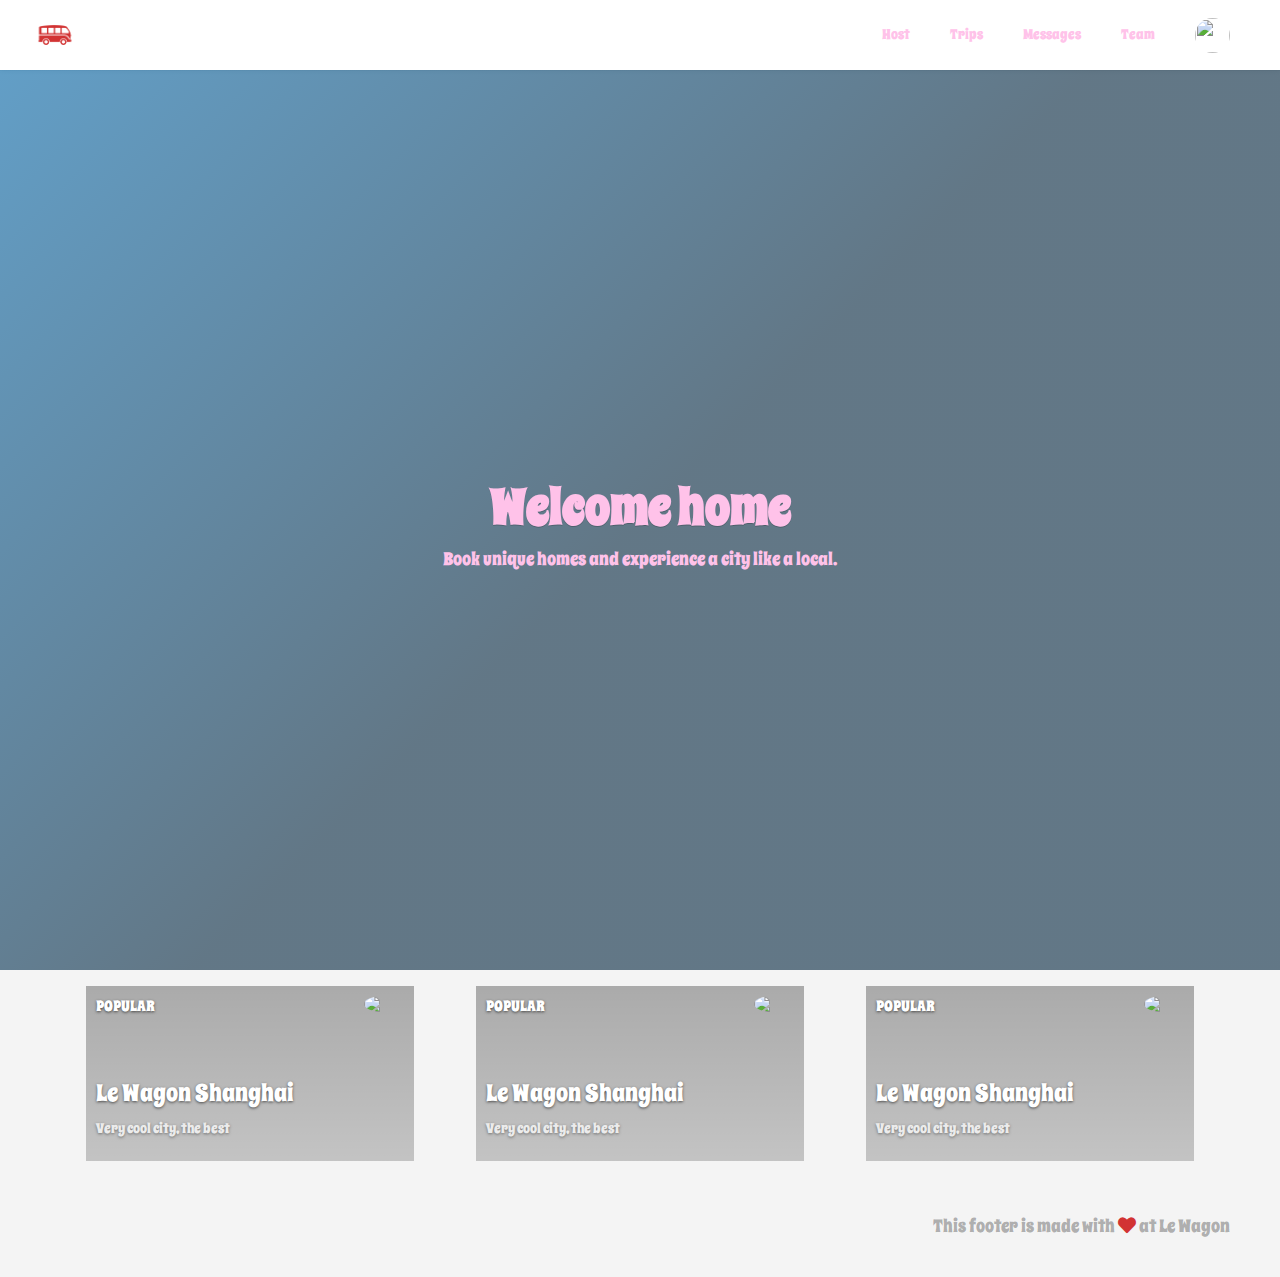
==== commit 4b75d373: "Automated commit at 2018-10-29 04:45:35 UTC by middleman-deploy 2.0.0-alpha" ====
--- a/index.html
+++ b/index.html
@@ -6,21 +6,114 @@
     <meta name="viewport"
           content="width=device-width, initial-scale=1, shrink-to-fit=no">
     <!-- Use the title from a page's frontmatter if it has one -->
-    <title>Le Wagon - Middleman</title>
-    <link href="stylesheets/application-2da639f4.css" rel="stylesheet" />
+    <title></title>
+    <link href="stylesheets/application-a36a01fd.css" rel="stylesheet" />
     <script src="javascripts/application-93de88c9.js"></script>
     <link href="images/favicon-f15af148.png" rel="icon" type="image/png" />
   </head>
   <body>
-    <div id="home">
-  <div class="home-content">
-    <img src="images/logo-acc9c0ec.png" width="200" alt="Logo" />
-    <p>
-      Middleman is now running!
-    </p>
-    <p class="about">
-      <a href="about.html">More about this template</a>
-    </p>
+   <div class="navbar-wagon">
+  <!-- Logo -->
+  <a href="/" class="navbar-wagon-brand">
+    <img src="images/logo-acc9c0ec.png" alt="logo">
+  </a>
+
+  <!-- Right Navigation -->
+  <div class="navbar-wagon-right hidden-xs hidden-sm">
+
+    <a href="" class="navbar-wagon-item navbar-wagon-link">Host</a>
+    <a href="" class="navbar-wagon-item navbar-wagon-link">Trips</a>
+    <a href="" class="navbar-wagon-item navbar-wagon-link">Messages</a>
+    <a href="team.html" class="navbar-wagon-item navbar-wagon-link">Team</a>
+
+
+    <!-- Profile picture with dropdown list -->
+    <div class="navbar-wagon-item">
+      <div class="dropdown">
+        <img src="https://kitt.lewagon.com/placeholder/users/ssaunier" class="avatar dropdown-toggle" id="navbar-wagon-menu" data-toggle="dropdown">
+        <ul class="dropdown-menu dropdown-menu-right navbar-wagon-dropdown-menu">
+          <li><a href="#">Profile</a></li>
+          <li><a href="#">Dashboard</a></li>
+          <li><a href="#">Log Out</a></li>
+        </ul>
+      </div>
+    </div>
+  </div>
+
+  <!-- Dropdown appearing on mobile only -->
+  <div class="navbar-wagon-item hidden-md hidden-lg">
+    <div class="dropdown">
+      <i class="fa fa-bars dropdown-toggle" data-toggle="dropdown"></i>
+      <ul class="dropdown-menu dropdown-menu-right navbar-wagon-dropdown-menu">
+        <li><a href="#">Host</a></li>
+        <li><a href="#">Trips</a></li>
+        <li><a href="#">Messages</a></li>
+        <li><a href="#">Team</a></li>
+      </ul>
+    </div>
+  </div>
+</div>
+
+  <div class="banner" style="background-image: linear-gradient(-225deg, rgba(0,101,168,0.6) 0%, rgba(0,36,61,0.6) 50%), url('https://kitt.lewagon.com/placeholder/cities/berlin');">
+  <div class="banner-content">
+    <h1>Welcome home</h1>
+    <p>Book unique homes and experience a city like a local.</p>
+ <!--    <a class="btn btn-primary btn-lg">Start now</a> -->
+  </div>
+</div>
+
+
+<div class="container">
+  <div class="row">
+    <div class="col-xs-12 col-sm-4">
+      <div class="card" style="background-image: linear-gradient(rgba(0,0,0,0.3), rgba(0,0,0,0.2)), url('https://kitt.lewagon.com/placeholder/cities/shanghai');">
+  <div class="card-category">Popular</div>
+  <div class="card-description">
+    <h2>Le Wagon Shanghai</h2>
+    <p>Very cool city, the best</p>
+  </div>
+  <img class="card-user" src="https://kitt.lewagon.com/placeholder/users/tgenaitay">
+  <a class="card-link" href="#" ></a>
+</div>
+    </div>
+    <div class="col-xs-12 col-sm-4">
+     <div class="card" style="background-image: linear-gradient(rgba(0,0,0,0.3), rgba(0,0,0,0.2)), url('https://kitt.lewagon.com/placeholder/cities/shanghai');">
+  <div class="card-category">Popular</div>
+  <div class="card-description">
+    <h2>Le Wagon Shanghai</h2>
+    <p>Very cool city, the best</p>
+  </div>
+  <img class="card-user" src="https://kitt.lewagon.com/placeholder/users/tgenaitay">
+  <a class="card-link" href="#" ></a>
+</div>
+    </div>
+    <div class="col-xs-12 col-sm-4">
+     <div class="card" style="background-image: linear-gradient(rgba(0,0,0,0.3), rgba(0,0,0,0.2)), url('https://kitt.lewagon.com/placeholder/cities/shanghai');">
+  <div class="card-category">Popular</div>
+  <div class="card-description">
+    <h2>Le Wagon Shanghai</h2>
+    <p>Very cool city, the best</p>
+  </div>
+  <img class="card-user" src="https://kitt.lewagon.com/placeholder/users/tgenaitay">
+  <a class="card-link" href="#" ></a>
+</div>
+    </div>
+  </div>
+</div>
+
+
+
+
+  <div class="footer">
+  <div class="footer-links">
+    <a href="#"><i class="fa fa-github"></i></a>
+    <a href="#"><i class="fa fa-instagram"></i></a>
+    <a href="#"><i class="fa fa-facebook"></i></a>
+    <a href="#"><i class="fa fa-twitter"></i></a>
+    <a href="#"><i class="fa fa-linkedin"></i></a>
+  </div>
+  <div class="footer-copyright">
+    This footer is made with <i class="fa fa-heart"></i> at Le Wagon
   </div>
 </div>
 
--- a/stylesheets/application-a36a01fd.css
+++ b/stylesheets/application-a36a01fd.css
@@ -0,0 +1,8 @@
+@import url("https://fonts.googleapis.com/css?family=Open+Sans:400,300,700|Raleway:400,100,300,700,500");@import url("https://fonts.googleapis.com/css?family=Spicy+Rice");/*!
+ * Bootstrap v3.3.7 (http://getbootstrap.com)
+ * Copyright 2011-2016 Twitter, Inc.
+ * Licensed under MIT (https://github.com/twbs/bootstrap/blob/master/LICENSE)
+ *//*! normalize.css v3.0.3 | MIT License | github.com/necolas/normalize.css */html{font-family:sans-serif;-ms-text-size-adjust:100%;-webkit-text-size-adjust:100%}body{margin:0}article,aside,details,figcaption,figure,footer,header,hgroup,main,menu,nav,section,summary{display:block}audio,canvas,progress,video{display:inline-block;vertical-align:baseline}audio:not([controls]){display:none;height:0}[hidden],template{display:none}a{background-color:transparent}a:active,a:hover{outline:0}abbr[title]{border-bottom:1px dotted}b,strong{font-weight:bold}dfn{font-style:italic}h1{font-size:2em;margin:0.67em 0}mark{background:#ff0;color:#000}small{font-size:80%}sub,sup{font-size:75%;line-height:0;position:relative;vertical-align:baseline}sup{top:-0.5em}sub{bottom:-0.25em}img{border:0}svg:not(:root){overflow:hidden}figure{margin:1em 40px}hr{-webkit-box-sizing:content-box;box-sizing:content-box;height:0}pre{overflow:auto}code,kbd,pre,samp{font-family:monospace, monospace;font-size:1em}button,input,optgroup,select,textarea{color:inherit;font:inherit;margin:0}button{overflow:visible}button,select{text-transform:none}button,html input[type="button"],input[type="reset"],input[type="submit"]{-webkit-appearance:button;cursor:pointer}button[disabled],html input[disabled]{cursor:default}button::-moz-focus-inner,input::-moz-focus-inner{border:0;padding:0}input{line-height:normal}input[type="checkbox"],input[type="radio"]{-webkit-box-sizing:border-box;box-sizing:border-box;padding:0}input[type="number"]::-webkit-inner-spin-button,input[type="number"]::-webkit-outer-spin-button{height:auto}input[type="search"]{-webkit-appearance:textfield;-webkit-box-sizing:content-box;box-sizing:content-box}input[type="search"]::-webkit-search-cancel-button,input[type="search"]::-webkit-search-decoration{-webkit-appearance:none}fieldset{border:1px solid #c0c0c0;margin:0 2px;padding:0.35em 0.625em 0.75em}legend{border:0;padding:0}textarea{overflow:auto}optgroup{font-weight:bold}table{border-collapse:collapse;border-spacing:0}td,th{padding:0}/*! Source: https://github.com/h5bp/html5-boilerplate/blob/master/src/css/main.css */@media print{*,*:before,*:after{background:transparent !important;color:#000 !important;-webkit-box-shadow:none !important;box-shadow:none !important;text-shadow:none !important}a,a:visited{text-decoration:underline}a[href]:after{content:" (" attr(href) ")"}abbr[title]:after{content:" (" attr(title) ")"}a[href^="#"]:after,a[href^="javascript:"]:after{content:""}pre,blockquote{border:1px solid #999;page-break-inside:avoid}thead{display:table-header-group}tr,img{page-break-inside:avoid}img{max-width:100% !important}p,h2,h3{orphans:3;widows:3}h2,h3{page-break-after:avoid}.navbar{display:none}.btn>.caret,.dropup>.btn>.caret{border-top-color:#000 !important}.label{border:1px solid #000}.table{border-collapse:collapse !important}.table td,.table th{background-color:#fff !important}.table-bordered th,.table-bordered td{border:1px solid #ddd !important}}@font-face{font-family:'Glyphicons Halflings';src:url("../assets/bootstrap/glyphicons-halflings-regular-86b6f62b.eot");src:url("../assets/bootstrap/glyphicons-halflings-regular-86b6f62b.eot?#iefix") format("embedded-opentype"),url("../assets/bootstrap/glyphicons-halflings-regular-ca35b697.woff2") format("woff2"),url("../assets/bootstrap/glyphicons-halflings-regular-278e49a8.woff") format("woff"),url("../assets/bootstrap/glyphicons-halflings-regular-44bc1850.ttf") format("truetype"),url("../assets/bootstrap/glyphicons-halflings-regular-de51a849.svg#glyphicons_halflingsregular") format("svg")}.glyphicon{position:relative;top:1px;display:inline-block;font-family:'Glyphicons Halflings';font-style:normal;font-weight:normal;line-height:1;-webkit-font-smoothing:antialiased;-moz-osx-font-smoothing:grayscale}.glyphicon-asterisk:before{content:"\002a"}.glyphicon-plus:before{content:"\002b"}.glyphicon-euro:before,.glyphicon-eur:before{content:"\20ac"}.glyphicon-minus:before{content:"\2212"}.glyphicon-cloud:before{content:"\2601"}.glyphicon-envelope:before{content:"\2709"}.glyphicon-pencil:before{content:"\270f"}.glyphicon-glass:before{content:"\e001"}.glyphicon-music:before{content:"\e002"}.glyphicon-search:before{content:"\e003"}.glyphicon-heart:before{content:"\e005"}.glyphicon-star:before{content:"\e006"}.glyphicon-star-empty:before{content:"\e007"}.glyphicon-user:before{content:"\e008"}.glyphicon-film:before{content:"\e009"}.glyphicon-th-large:before{content:"\e010"}.glyphicon-th:before{content:"\e011"}.glyphicon-th-list:before{content:"\e012"}.glyphicon-ok:before{content:"\e013"}.glyphicon-remove:before{content:"\e014"}.glyphicon-zoom-in:before{content:"\e015"}.glyphicon-zoom-out:before{content:"\e016"}.glyphicon-off:before{content:"\e017"}.glyphicon-signal:before{content:"\e018"}.glyphicon-cog:before{content:"\e019"}.glyphicon-trash:before{content:"\e020"}.glyphicon-home:before{content:"\e021"}.glyphicon-file:before{content:"\e022"}.glyphicon-time:before{content:"\e023"}.glyphicon-road:before{content:"\e024"}.glyphicon-download-alt:before{content:"\e025"}.glyphicon-download:before{content:"\e026"}.glyphicon-upload:before{content:"\e027"}.glyphicon-inbox:before{content:"\e028"}.glyphicon-play-circle:before{content:"\e029"}.glyphicon-repeat:before{content:"\e030"}.glyphicon-refresh:before{content:"\e031"}.glyphicon-list-alt:before{content:"\e032"}.glyphicon-lock:before{content:"\e033"}.glyphicon-flag:before{content:"\e034"}.glyphicon-headphones:before{content:"\e035"}.glyphicon-volume-off:before{content:"\e036"}.glyphicon-volume-down:before{content:"\e037"}.glyphicon-volume-up:before{content:"\e038"}.glyphicon-qrcode:before{content:"\e039"}.glyphicon-barcode:before{content:"\e040"}.glyphicon-tag:before{content:"\e041"}.glyphicon-tags:before{content:"\e042"}.glyphicon-book:before{content:"\e043"}.glyphicon-bookmark:before{content:"\e044"}.glyphicon-print:before{content:"\e045"}.glyphicon-camera:before{content:"\e046"}.glyphicon-font:before{content:"\e047"}.glyphicon-bold:before{content:"\e048"}.glyphicon-italic:before{content:"\e049"}.glyphicon-text-height:before{content:"\e050"}.glyphicon-text-width:before{content:"\e051"}.glyphicon-align-left:before{content:"\e052"}.glyphicon-align-center:before{content:"\e053"}.glyphicon-align-right:before{content:"\e054"}.glyphicon-align-justify:before{content:"\e055"}.glyphicon-list:before{content:"\e056"}.glyphicon-indent-left:before{content:"\e057"}.glyphicon-indent-right:before{content:"\e058"}.glyphicon-facetime-video:before{content:"\e059"}.glyphicon-picture:before{content:"\e060"}.glyphicon-map-marker:before{content:"\e062"}.glyphicon-adjust:before{content:"\e063"}.glyphicon-tint:before{content:"\e064"}.glyphicon-edit:before{content:"\e065"}.glyphicon-share:before{content:"\e066"}.glyphicon-check:before{content:"\e067"}.glyphicon-move:before{content:"\e068"}.glyphicon-step-backward:before{content:"\e069"}.glyphicon-fast-backward:before{content:"\e070"}.glyphicon-backward:before{content:"\e071"}.glyphicon-play:before{content:"\e072"}.glyphicon-pause:before{content:"\e073"}.glyphicon-stop:before{content:"\e074"}.glyphicon-forward:before{content:"\e075"}.glyphicon-fast-forward:before{content:"\e076"}.glyphicon-step-forward:before{content:"\e077"}.glyphicon-eject:before{content:"\e078"}.glyphicon-chevron-left:before{content:"\e079"}.glyphicon-chevron-right:before{content:"\e080"}.glyphicon-plus-sign:before{content:"\e081"}.glyphicon-minus-sign:before{content:"\e082"}.glyphicon-remove-sign:before{content:"\e083"}.glyphicon-ok-sign:before{content:"\e084"}.glyphicon-question-sign:before{content:"\e085"}.glyphicon-info-sign:before{content:"\e086"}.glyphicon-screenshot:before{content:"\e087"}.glyphicon-remove-circle:before{content:"\e088"}.glyphicon-ok-circle:before{content:"\e089"}.glyphicon-ban-circle:before{content:"\e090"}.glyphicon-arrow-left:before{content:"\e091"}.glyphicon-arrow-right:before{content:"\e092"}.glyphicon-arrow-up:before{content:"\e093"}.glyphicon-arrow-down:before{content:"\e094"}.glyphicon-share-alt:before{content:"\e095"}.glyphicon-resize-full:before{content:"\e096"}.glyphicon-resize-small:before{content:"\e097"}.glyphicon-exclamation-sign:before{content:"\e101"}.glyphicon-gift:before{content:"\e102"}.glyphicon-leaf:before{content:"\e103"}.glyphicon-fire:before{content:"\e104"}.glyphicon-eye-open:before{content:"\e105"}.glyphicon-eye-close:before{content:"\e106"}.glyphicon-warning-sign:before{content:"\e107"}.glyphicon-plane:before{content:"\e108"}.glyphicon-calendar:before{content:"\e109"}.glyphicon-random:before{content:"\e110"}.glyphicon-comment:before{content:"\e111"}.glyphicon-magnet:before{content:"\e112"}.glyphicon-chevron-up:before{content:"\e113"}.glyphicon-chevron-down:before{content:"\e114"}.glyphicon-retweet:before{content:"\e115"}.glyphicon-shopping-cart:before{content:"\e116"}.glyphicon-folder-close:before{content:"\e117"}.glyphicon-folder-open:before{content:"\e118"}.glyphicon-resize-vertical:before{content:"\e119"}.glyphicon-resize-horizontal:before{content:"\e120"}.glyphicon-hdd:before{content:"\e121"}.glyphicon-bullhorn:before{content:"\e122"}.glyphicon-bell:before{content:"\e123"}.glyphicon-certificate:before{content:"\e124"}.glyphicon-thumbs-up:before{content:"\e125"}.glyphicon-thumbs-down:before{content:"\e126"}.glyphicon-hand-right:before{content:"\e127"}.glyphicon-hand-left:before{content:"\e128"}.glyphicon-hand-up:before{content:"\e129"}.glyphicon-hand-down:before{content:"\e130"}.glyphicon-circle-arrow-right:before{content:"\e131"}.glyphicon-circle-arrow-left:before{content:"\e132"}.glyphicon-circle-arrow-up:before{content:"\e133"}.glyphicon-circle-arrow-down:before{content:"\e134"}.glyphicon-globe:before{content:"\e135"}.glyphicon-wrench:before{content:"\e136"}.glyphicon-tasks:before{content:"\e137"}.glyphicon-filter:before{content:"\e138"}.glyphicon-briefcase:before{content:"\e139"}.glyphicon-fullscreen:before{content:"\e140"}.glyphicon-dashboard:before{content:"\e141"}.glyphicon-paperclip:before{content:"\e142"}.glyphicon-heart-empty:before{content:"\e143"}.glyphicon-link:before{content:"\e144"}.glyphicon-phone:before{content:"\e145"}.glyphicon-pushpin:before{content:"\e146"}.glyphicon-usd:before{content:"\e148"}.glyphicon-gbp:before{content:"\e149"}.glyphicon-sort:before{content:"\e150"}.glyphicon-sort-by-alphabet:before{content:"\e151"}.glyphicon-sort-by-alphabet-alt:before{content:"\e152"}.glyphicon-sort-by-order:before{content:"\e153"}.glyphicon-sort-by-order-alt:before{content:"\e154"}.glyphicon-sort-by-attributes:before{content:"\e155"}.glyphicon-sort-by-attributes-alt:before{content:"\e156"}.glyphicon-unchecked:before{content:"\e157"}.glyphicon-expand:before{content:"\e158"}.glyphicon-collapse-down:before{content:"\e159"}.glyphicon-collapse-up:before{content:"\e160"}.glyphicon-log-in:before{content:"\e161"}.glyphicon-flash:before{content:"\e162"}.glyphicon-log-out:before{content:"\e163"}.glyphicon-new-window:before{content:"\e164"}.glyphicon-record:before{content:"\e165"}.glyphicon-save:before{content:"\e166"}.glyphicon-open:before{content:"\e167"}.glyphicon-saved:before{content:"\e168"}.glyphicon-import:before{content:"\e169"}.glyphicon-export:before{content:"\e170"}.glyphicon-send:before{content:"\e171"}.glyphicon-floppy-disk:before{content:"\e172"}.glyphicon-floppy-saved:before{content:"\e173"}.glyphicon-floppy-remove:before{content:"\e174"}.glyphicon-floppy-save:before{content:"\e175"}.glyphicon-floppy-open:before{content:"\e176"}.glyphicon-credit-card:before{content:"\e177"}.glyphicon-transfer:before{content:"\e178"}.glyphicon-cutlery:before{content:"\e179"}.glyphicon-header:before{content:"\e180"}.glyphicon-compressed:before{content:"\e181"}.glyphicon-earphone:before{content:"\e182"}.glyphicon-phone-alt:before{content:"\e183"}.glyphicon-tower:before{content:"\e184"}.glyphicon-stats:before{content:"\e185"}.glyphicon-sd-video:before{content:"\e186"}.glyphicon-hd-video:before{content:"\e187"}.glyphicon-subtitles:before{content:"\e188"}.glyphicon-sound-stereo:before{content:"\e189"}.glyphicon-sound-dolby:before{content:"\e190"}.glyphicon-sound-5-1:before{content:"\e191"}.glyphicon-sound-6-1:before{content:"\e192"}.glyphicon-sound-7-1:before{content:"\e193"}.glyphicon-copyright-mark:before{content:"\e194"}.glyphicon-registration-mark:before{content:"\e195"}.glyphicon-cloud-download:before{content:"\e197"}.glyphicon-cloud-upload:before{content:"\e198"}.glyphicon-tree-conifer:before{content:"\e199"}.glyphicon-tree-deciduous:before{content:"\e200"}.glyphicon-cd:before{content:"\e201"}.glyphicon-save-file:before{content:"\e202"}.glyphicon-open-file:before{content:"\e203"}.glyphicon-level-up:before{content:"\e204"}.glyphicon-copy:before{content:"\e205"}.glyphicon-paste:before{content:"\e206"}.glyphicon-alert:before{content:"\e209"}.glyphicon-equalizer:before{content:"\e210"}.glyphicon-king:before{content:"\e211"}.glyphicon-queen:before{content:"\e212"}.glyphicon-pawn:before{content:"\e213"}.glyphicon-bishop:before{content:"\e214"}.glyphicon-knight:before{content:"\e215"}.glyphicon-baby-formula:before{content:"\e216"}.glyphicon-tent:before{content:"\26fa"}.glyphicon-blackboard:before{content:"\e218"}.glyphicon-bed:before{content:"\e219"}.glyphicon-apple:before{content:"\f8ff"}.glyphicon-erase:before{content:"\e221"}.glyphicon-hourglass:before{content:"\231b"}.glyphicon-lamp:before{content:"\e223"}.glyphicon-duplicate:before{content:"\e224"}.glyphicon-piggy-bank:before{content:"\e225"}.glyphicon-scissors:before{content:"\e226"}.glyphicon-bitcoin:before{content:"\e227"}.glyphicon-btc:before{content:"\e227"}.glyphicon-xbt:before{content:"\e227"}.glyphicon-yen:before{content:"\00a5"}.glyphicon-jpy:before{content:"\00a5"}.glyphicon-ruble:before{content:"\20bd"}.glyphicon-rub:before{content:"\20bd"}.glyphicon-scale:before{content:"\e230"}.glyphicon-ice-lolly:before{content:"\e231"}.glyphicon-ice-lolly-tasted:before{content:"\e232"}.glyphicon-education:before{content:"\e233"}.glyphicon-option-horizontal:before{content:"\e234"}.glyphicon-option-vertical:before{content:"\e235"}.glyphicon-menu-hamburger:before{content:"\e236"}.glyphicon-modal-window:before{content:"\e237"}.glyphicon-oil:before{content:"\e238"}.glyphicon-grain:before{content:"\e239"}.glyphicon-sunglasses:before{content:"\e240"}.glyphicon-text-size:before{content:"\e241"}.glyphicon-text-color:before{content:"\e242"}.glyphicon-text-background:before{content:"\e243"}.glyphicon-object-align-top:before{content:"\e244"}.glyphicon-object-align-bottom:before{content:"\e245"}.glyphicon-object-align-horizontal:before{content:"\e246"}.glyphicon-object-align-left:before{content:"\e247"}.glyphicon-object-align-vertical:before{content:"\e248"}.glyphicon-object-align-right:before{content:"\e249"}.glyphicon-triangle-right:before{content:"\e250"}.glyphicon-triangle-left:before{content:"\e251"}.glyphicon-triangle-bottom:before{content:"\e252"}.glyphicon-triangle-top:before{content:"\e253"}.glyphicon-console:before{content:"\e254"}.glyphicon-superscript:before{content:"\e255"}.glyphicon-subscript:before{content:"\e256"}.glyphicon-menu-left:before{content:"\e257"}.glyphicon-menu-right:before{content:"\e258"}.glyphicon-menu-down:before{content:"\e259"}.glyphicon-menu-up:before{content:"\e260"}*{-webkit-box-sizing:border-box;box-sizing:border-box}*:before,*:after{-webkit-box-sizing:border-box;box-sizing:border-box}html{font-size:10px;-webkit-tap-highlight-color:transparent}body{font-family:"Spicy Rice", "Helvetica", "sans-serif";font-size:18px;line-height:1.42857143;color:#333333;background-color:#F4F4F4}input,button,select,textarea{font-family:inherit;font-size:inherit;line-height:inherit}a{color:#469AE0;text-decoration:none}a:hover,a:focus{color:#1f74ba;text-decoration:underline}a:focus{outline:5px auto -webkit-focus-ring-color;outline-offset:-2px}figure{margin:0}img{vertical-align:middle}.img-responsive{display:block;max-width:100%;height:auto}.img-rounded{border-radius:2px}.img-thumbnail{padding:4px;line-height:1.42857143;background-color:#F4F4F4;border:1px solid #ddd;border-radius:2px;-webkit-transition:all 0.2s ease-in-out;transition:all 0.2s ease-in-out;display:inline-block;max-width:100%;height:auto}.img-circle{border-radius:50%}hr{margin-top:25px;margin-bottom:25px;border:0;border-top:1px solid #eeeeee}.sr-only{position:absolute;width:1px;height:1px;margin:-1px;padding:0;overflow:hidden;clip:rect(0, 0, 0, 0);border:0}.sr-only-focusable:active,.sr-only-focusable:focus{position:static;width:auto;height:auto;margin:0;overflow:visible;clip:auto}[role="button"]{cursor:pointer}h1,h2,h3,h4,h5,h6,.h1,.h2,.h3,.h4,.h5,.h6{font-family:"Spicy Rice", "Helvetica", "sans-serif";font-weight:500;line-height:1.1;color:inherit}h1 small,h1 .small,h2 small,h2 .small,h3 small,h3 .small,h4 small,h4 .small,h5 small,h5 .small,h6 small,h6 .small,.h1 small,.h1 .small,.h2 small,.h2 .small,.h3 small,.h3 .small,.h4 small,.h4 .small,.h5 small,.h5 .small,.h6 small,.h6 .small{font-weight:normal;line-height:1;color:#777777}h1,.h1,h2,.h2,h3,.h3{margin-top:25px;margin-bottom:12.5px}h1 small,h1 .small,.h1 small,.h1 .small,h2 small,h2 .small,.h2 small,.h2 .small,h3 small,h3 .small,.h3 small,.h3 .small{font-size:65%}h4,.h4,h5,.h5,h6,.h6{margin-top:12.5px;margin-bottom:12.5px}h4 small,h4 .small,.h4 small,.h4 .small,h5 small,h5 .small,.h5 small,.h5 .small,h6 small,h6 .small,.h6 small,.h6 .small{font-size:75%}h1,.h1{font-size:46px}h2,.h2{font-size:38px}h3,.h3{font-size:31px}h4,.h4{font-size:23px}h5,.h5{font-size:18px}h6,.h6{font-size:16px}p{margin:0 0 12.5px}.lead{margin-bottom:25px;font-size:20px;font-weight:300;line-height:1.4}@media (min-width: 768px){.lead{font-size:27px}}small,.small{font-size:88%}mark,.mark{background-color:#fcf8e3;padding:.2em}.text-left{text-align:left}.text-right{text-align:right}.text-center{text-align:center}.text-justify{text-align:justify}.text-nowrap{white-space:nowrap}.text-lowercase{text-transform:lowercase}.text-uppercase,.initialism{text-transform:uppercase}.text-capitalize{text-transform:capitalize}.text-muted{color:#777777}.text-primary{color:#469AE0}a.text-primary:hover,a.text-primary:focus{color:#2381d0}.text-success{color:#3c763d}a.text-success:hover,a.text-success:focus{color:#2b542c}.text-info{color:#31708f}a.text-info:hover,a.text-info:focus{color:#245269}.text-warning{color:#8a6d3b}a.text-warning:hover,a.text-warning:focus{color:#66512c}.text-danger{color:#a94442}a.text-danger:hover,a.text-danger:focus{color:#843534}.bg-primary{color:#fff}.bg-primary{background-color:#469AE0}a.bg-primary:hover,a.bg-primary:focus{background-color:#2381d0}.bg-success{background-color:#dff0d8}a.bg-success:hover,a.bg-success:focus{background-color:#c1e2b3}.bg-info{background-color:#d9edf7}a.bg-info:hover,a.bg-info:focus{background-color:#afd9ee}.bg-warning{background-color:#fcf8e3}a.bg-warning:hover,a.bg-warning:focus{background-color:#f7ecb5}.bg-danger{background-color:#f2dede}a.bg-danger:hover,a.bg-danger:focus{background-color:#e4b9b9}.page-header{padding-bottom:11.5px;margin:50px 0 25px;border-bottom:1px solid #eeeeee}ul,ol{margin-top:0;margin-bottom:12.5px}ul ul,ul ol,ol ul,ol ol{margin-bottom:0}.list-unstyled{padding-left:0;list-style:none}.list-inline{padding-left:0;list-style:none;margin-left:-5px}.list-inline>li{display:inline-block;padding-left:5px;padding-right:5px}dl{margin-top:0;margin-bottom:25px}dt,dd{line-height:1.42857143}dt{font-weight:bold}dd{margin-left:0}.dl-horizontal dd:before,.dl-horizontal dd:after{content:" ";display:table}.dl-horizontal dd:after{clear:both}@media (min-width: 768px){.dl-horizontal dt{float:left;width:160px;clear:left;text-align:right;overflow:hidden;text-overflow:ellipsis;white-space:nowrap}.dl-horizontal dd{margin-left:180px}}abbr[title],abbr[data-original-title]{cursor:help;border-bottom:1px dotted #777777}.initialism{font-size:90%}blockquote{padding:12.5px 25px;margin:0 0 25px;font-size:22.5px;border-left:5px solid #eeeeee}blockquote p:last-child,blockquote ul:last-child,blockquote ol:last-child{margin-bottom:0}blockquote footer,blockquote small,blockquote .small{display:block;font-size:80%;line-height:1.42857143;color:#777777}blockquote footer:before,blockquote small:before,blockquote .small:before{content:'\2014 \00A0'}.blockquote-reverse,blockquote.pull-right{padding-right:15px;padding-left:0;border-right:5px solid #eeeeee;border-left:0;text-align:right}.blockquote-reverse footer:before,.blockquote-reverse small:before,.blockquote-reverse .small:before,blockquote.pull-right footer:before,blockquote.pull-right small:before,blockquote.pull-right .small:before{content:''}.blockquote-reverse footer:after,.blockquote-reverse small:after,.blockquote-reverse .small:after,blockquote.pull-right footer:after,blockquote.pull-right small:after,blockquote.pull-right .small:after{content:'\00A0 \2014'}address{margin-bottom:25px;font-style:normal;line-height:1.42857143}code,kbd,pre,samp{font-family:Menlo, Monaco, Consolas, "Courier New", monospace}code{padding:2px 4px;font-size:90%;color:#c7254e;background-color:#f9f2f4;border-radius:2px}kbd{padding:2px 4px;font-size:90%;color:#fff;background-color:#333;border-radius:2px;-webkit-box-shadow:inset 0 -1px 0 rgba(0,0,0,0.25);box-shadow:inset 0 -1px 0 rgba(0,0,0,0.25)}kbd kbd{padding:0;font-size:100%;font-weight:bold;-webkit-box-shadow:none;box-shadow:none}pre{display:block;padding:12px;margin:0 0 12.5px;font-size:17px;line-height:1.42857143;word-break:break-all;word-wrap:break-word;color:#333333;background-color:#f5f5f5;border:1px solid #ccc;border-radius:2px}pre code{padding:0;font-size:inherit;color:inherit;white-space:pre-wrap;background-color:transparent;border-radius:0}.pre-scrollable{max-height:340px;overflow-y:scroll}.container{margin-right:auto;margin-left:auto;padding-left:15px;padding-right:15px}.container:before,.container:after{content:" ";display:table}.container:after{clear:both}@media (min-width: 768px){.container{width:750px}}@media (min-width: 992px){.container{width:970px}}@media (min-width: 1200px){.container{width:1170px}}.container-fluid{margin-right:auto;margin-left:auto;padding-left:15px;padding-right:15px}.container-fluid:before,.container-fluid:after{content:" ";display:table}.container-fluid:after{clear:both}.row{margin-left:-15px;margin-right:-15px}.row:before,.row:after{content:" ";display:table}.row:after{clear:both}.col-xs-1,.col-sm-1,.col-md-1,.col-lg-1,.col-xs-2,.col-sm-2,.col-md-2,.col-lg-2,.col-xs-3,.col-sm-3,.col-md-3,.col-lg-3,.col-xs-4,.col-sm-4,.col-md-4,.col-lg-4,.col-xs-5,.col-sm-5,.col-md-5,.col-lg-5,.col-xs-6,.col-sm-6,.col-md-6,.col-lg-6,.col-xs-7,.col-sm-7,.col-md-7,.col-lg-7,.col-xs-8,.col-sm-8,.col-md-8,.col-lg-8,.col-xs-9,.col-sm-9,.col-md-9,.col-lg-9,.col-xs-10,.col-sm-10,.col-md-10,.col-lg-10,.col-xs-11,.col-sm-11,.col-md-11,.col-lg-11,.col-xs-12,.col-sm-12,.col-md-12,.col-lg-12{position:relative;min-height:1px;padding-left:15px;padding-right:15px}.col-xs-1,.col-xs-2,.col-xs-3,.col-xs-4,.col-xs-5,.col-xs-6,.col-xs-7,.col-xs-8,.col-xs-9,.col-xs-10,.col-xs-11,.col-xs-12{float:left}.col-xs-1{width:8.33333333%}.col-xs-2{width:16.66666667%}.col-xs-3{width:25%}.col-xs-4{width:33.33333333%}.col-xs-5{width:41.66666667%}.col-xs-6{width:50%}.col-xs-7{width:58.33333333%}.col-xs-8{width:66.66666667%}.col-xs-9{width:75%}.col-xs-10{width:83.33333333%}.col-xs-11{width:91.66666667%}.col-xs-12{width:100%}.col-xs-pull-0{right:auto}.col-xs-pull-1{right:8.33333333%}.col-xs-pull-2{right:16.66666667%}.col-xs-pull-3{right:25%}.col-xs-pull-4{right:33.33333333%}.col-xs-pull-5{right:41.66666667%}.col-xs-pull-6{right:50%}.col-xs-pull-7{right:58.33333333%}.col-xs-pull-8{right:66.66666667%}.col-xs-pull-9{right:75%}.col-xs-pull-10{right:83.33333333%}.col-xs-pull-11{right:91.66666667%}.col-xs-pull-12{right:100%}.col-xs-push-0{left:auto}.col-xs-push-1{left:8.33333333%}.col-xs-push-2{left:16.66666667%}.col-xs-push-3{left:25%}.col-xs-push-4{left:33.33333333%}.col-xs-push-5{left:41.66666667%}.col-xs-push-6{left:50%}.col-xs-push-7{left:58.33333333%}.col-xs-push-8{left:66.66666667%}.col-xs-push-9{left:75%}.col-xs-push-10{left:83.33333333%}.col-xs-push-11{left:91.66666667%}.col-xs-push-12{left:100%}.col-xs-offset-0{margin-left:0%}.col-xs-offset-1{margin-left:8.33333333%}.col-xs-offset-2{margin-left:16.66666667%}.col-xs-offset-3{margin-left:25%}.col-xs-offset-4{margin-left:33.33333333%}.col-xs-offset-5{margin-left:41.66666667%}.col-xs-offset-6{margin-left:50%}.col-xs-offset-7{margin-left:58.33333333%}.col-xs-offset-8{margin-left:66.66666667%}.col-xs-offset-9{margin-left:75%}.col-xs-offset-10{margin-left:83.33333333%}.col-xs-offset-11{margin-left:91.66666667%}.col-xs-offset-12{margin-left:100%}@media (min-width: 768px){.col-sm-1,.col-sm-2,.col-sm-3,.col-sm-4,.col-sm-5,.col-sm-6,.col-sm-7,.col-sm-8,.col-sm-9,.col-sm-10,.col-sm-11,.col-sm-12{float:left}.col-sm-1{width:8.33333333%}.col-sm-2{width:16.66666667%}.col-sm-3{width:25%}.col-sm-4{width:33.33333333%}.col-sm-5{width:41.66666667%}.col-sm-6{width:50%}.col-sm-7{width:58.33333333%}.col-sm-8{width:66.66666667%}.col-sm-9{width:75%}.col-sm-10{width:83.33333333%}.col-sm-11{width:91.66666667%}.col-sm-12{width:100%}.col-sm-pull-0{right:auto}.col-sm-pull-1{right:8.33333333%}.col-sm-pull-2{right:16.66666667%}.col-sm-pull-3{right:25%}.col-sm-pull-4{right:33.33333333%}.col-sm-pull-5{right:41.66666667%}.col-sm-pull-6{right:50%}.col-sm-pull-7{right:58.33333333%}.col-sm-pull-8{right:66.66666667%}.col-sm-pull-9{right:75%}.col-sm-pull-10{right:83.33333333%}.col-sm-pull-11{right:91.66666667%}.col-sm-pull-12{right:100%}.col-sm-push-0{left:auto}.col-sm-push-1{left:8.33333333%}.col-sm-push-2{left:16.66666667%}.col-sm-push-3{left:25%}.col-sm-push-4{left:33.33333333%}.col-sm-push-5{left:41.66666667%}.col-sm-push-6{left:50%}.col-sm-push-7{left:58.33333333%}.col-sm-push-8{left:66.66666667%}.col-sm-push-9{left:75%}.col-sm-push-10{left:83.33333333%}.col-sm-push-11{left:91.66666667%}.col-sm-push-12{left:100%}.col-sm-offset-0{margin-left:0%}.col-sm-offset-1{margin-left:8.33333333%}.col-sm-offset-2{margin-left:16.66666667%}.col-sm-offset-3{margin-left:25%}.col-sm-offset-4{margin-left:33.33333333%}.col-sm-offset-5{margin-left:41.66666667%}.col-sm-offset-6{margin-left:50%}.col-sm-offset-7{margin-left:58.33333333%}.col-sm-offset-8{margin-left:66.66666667%}.col-sm-offset-9{margin-left:75%}.col-sm-offset-10{margin-left:83.33333333%}.col-sm-offset-11{margin-left:91.66666667%}.col-sm-offset-12{margin-left:100%}}@media (min-width: 992px){.col-md-1,.col-md-2,.col-md-3,.col-md-4,.col-md-5,.col-md-6,.col-md-7,.col-md-8,.col-md-9,.col-md-10,.col-md-11,.col-md-12{float:left}.col-md-1{width:8.33333333%}.col-md-2{width:16.66666667%}.col-md-3{width:25%}.col-md-4{width:33.33333333%}.col-md-5{width:41.66666667%}.col-md-6{width:50%}.col-md-7{width:58.33333333%}.col-md-8{width:66.66666667%}.col-md-9{width:75%}.col-md-10{width:83.33333333%}.col-md-11{width:91.66666667%}.col-md-12{width:100%}.col-md-pull-0{right:auto}.col-md-pull-1{right:8.33333333%}.col-md-pull-2{right:16.66666667%}.col-md-pull-3{right:25%}.col-md-pull-4{right:33.33333333%}.col-md-pull-5{right:41.66666667%}.col-md-pull-6{right:50%}.col-md-pull-7{right:58.33333333%}.col-md-pull-8{right:66.66666667%}.col-md-pull-9{right:75%}.col-md-pull-10{right:83.33333333%}.col-md-pull-11{right:91.66666667%}.col-md-pull-12{right:100%}.col-md-push-0{left:auto}.col-md-push-1{left:8.33333333%}.col-md-push-2{left:16.66666667%}.col-md-push-3{left:25%}.col-md-push-4{left:33.33333333%}.col-md-push-5{left:41.66666667%}.col-md-push-6{left:50%}.col-md-push-7{left:58.33333333%}.col-md-push-8{left:66.66666667%}.col-md-push-9{left:75%}.col-md-push-10{left:83.33333333%}.col-md-push-11{left:91.66666667%}.col-md-push-12{left:100%}.col-md-offset-0{margin-left:0%}.col-md-offset-1{margin-left:8.33333333%}.col-md-offset-2{margin-left:16.66666667%}.col-md-offset-3{margin-left:25%}.col-md-offset-4{margin-left:33.33333333%}.col-md-offset-5{margin-left:41.66666667%}.col-md-offset-6{margin-left:50%}.col-md-offset-7{margin-left:58.33333333%}.col-md-offset-8{margin-left:66.66666667%}.col-md-offset-9{margin-left:75%}.col-md-offset-10{margin-left:83.33333333%}.col-md-offset-11{margin-left:91.66666667%}.col-md-offset-12{margin-left:100%}}@media (min-width: 1200px){.col-lg-1,.col-lg-2,.col-lg-3,.col-lg-4,.col-lg-5,.col-lg-6,.col-lg-7,.col-lg-8,.col-lg-9,.col-lg-10,.col-lg-11,.col-lg-12{float:left}.col-lg-1{width:8.33333333%}.col-lg-2{width:16.66666667%}.col-lg-3{width:25%}.col-lg-4{width:33.33333333%}.col-lg-5{width:41.66666667%}.col-lg-6{width:50%}.col-lg-7{width:58.33333333%}.col-lg-8{width:66.66666667%}.col-lg-9{width:75%}.col-lg-10{width:83.33333333%}.col-lg-11{width:91.66666667%}.col-lg-12{width:100%}.col-lg-pull-0{right:auto}.col-lg-pull-1{right:8.33333333%}.col-lg-pull-2{right:16.66666667%}.col-lg-pull-3{right:25%}.col-lg-pull-4{right:33.33333333%}.col-lg-pull-5{right:41.66666667%}.col-lg-pull-6{right:50%}.col-lg-pull-7{right:58.33333333%}.col-lg-pull-8{right:66.66666667%}.col-lg-pull-9{right:75%}.col-lg-pull-10{right:83.33333333%}.col-lg-pull-11{right:91.66666667%}.col-lg-pull-12{right:100%}.col-lg-push-0{left:auto}.col-lg-push-1{left:8.33333333%}.col-lg-push-2{left:16.66666667%}.col-lg-push-3{left:25%}.col-lg-push-4{left:33.33333333%}.col-lg-push-5{left:41.66666667%}.col-lg-push-6{left:50%}.col-lg-push-7{left:58.33333333%}.col-lg-push-8{left:66.66666667%}.col-lg-push-9{left:75%}.col-lg-push-10{left:83.33333333%}.col-lg-push-11{left:91.66666667%}.col-lg-push-12{left:100%}.col-lg-offset-0{margin-left:0%}.col-lg-offset-1{margin-left:8.33333333%}.col-lg-offset-2{margin-left:16.66666667%}.col-lg-offset-3{margin-left:25%}.col-lg-offset-4{margin-left:33.33333333%}.col-lg-offset-5{margin-left:41.66666667%}.col-lg-offset-6{margin-left:50%}.col-lg-offset-7{margin-left:58.33333333%}.col-lg-offset-8{margin-left:66.66666667%}.col-lg-offset-9{margin-left:75%}.col-lg-offset-10{margin-left:83.33333333%}.col-lg-offset-11{margin-left:91.66666667%}.col-lg-offset-12{margin-left:100%}}table{background-color:transparent}caption{padding-top:8px;padding-bottom:8px;color:#777777;text-align:left}th{text-align:left}.table{width:100%;max-width:100%;margin-bottom:25px}.table>thead>tr>th,.table>thead>tr>td,.table>tbody>tr>th,.table>tbody>tr>td,.table>tfoot>tr>th,.table>tfoot>tr>td{padding:8px;line-height:1.42857143;vertical-align:top;border-top:1px solid #ddd}.table>thead>tr>th{vertical-align:bottom;border-bottom:2px solid #ddd}.table>caption+thead>tr:first-child>th,.table>caption+thead>tr:first-child>td,.table>colgroup+thead>tr:first-child>th,.table>colgroup+thead>tr:first-child>td,.table>thead:first-child>tr:first-child>th,.table>thead:first-child>tr:first-child>td{border-top:0}.table>tbody+tbody{border-top:2px solid #ddd}.table .table{background-color:#F4F4F4}.table-condensed>thead>tr>th,.table-condensed>thead>tr>td,.table-condensed>tbody>tr>th,.table-condensed>tbody>tr>td,.table-condensed>tfoot>tr>th,.table-condensed>tfoot>tr>td{padding:5px}.table-bordered{border:1px solid #ddd}.table-bordered>thead>tr>th,.table-bordered>thead>tr>td,.table-bordered>tbody>tr>th,.table-bordered>tbody>tr>td,.table-bordered>tfoot>tr>th,.table-bordered>tfoot>tr>td{border:1px solid #ddd}.table-bordered>thead>tr>th,.table-bordered>thead>tr>td{border-bottom-width:2px}.table-striped>tbody>tr:nth-of-type(odd){background-color:#f9f9f9}.table-hover>tbody>tr:hover{background-color:#f5f5f5}table col[class*="col-"]{position:static;float:none;display:table-column}table td[class*="col-"],table th[class*="col-"]{position:static;float:none;display:table-cell}.table>thead>tr>td.active,.table>thead>tr>th.active,.table>thead>tr.active>td,.table>thead>tr.active>th,.table>tbody>tr>td.active,.table>tbody>tr>th.active,.table>tbody>tr.active>td,.table>tbody>tr.active>th,.table>tfoot>tr>td.active,.table>tfoot>tr>th.active,.table>tfoot>tr.active>td,.table>tfoot>tr.active>th{background-color:#f5f5f5}.table-hover>tbody>tr>td.active:hover,.table-hover>tbody>tr>th.active:hover,.table-hover>tbody>tr.active:hover>td,.table-hover>tbody>tr:hover>.active,.table-hover>tbody>tr.active:hover>th{background-color:#e8e8e8}.table>thead>tr>td.success,.table>thead>tr>th.success,.table>thead>tr.success>td,.table>thead>tr.success>th,.table>tbody>tr>td.success,.table>tbody>tr>th.success,.table>tbody>tr.success>td,.table>tbody>tr.success>th,.table>tfoot>tr>td.success,.table>tfoot>tr>th.success,.table>tfoot>tr.success>td,.table>tfoot>tr.success>th{background-color:#dff0d8}.table-hover>tbody>tr>td.success:hover,.table-hover>tbody>tr>th.success:hover,.table-hover>tbody>tr.success:hover>td,.table-hover>tbody>tr:hover>.success,.table-hover>tbody>tr.success:hover>th{background-color:#d0e9c6}.table>thead>tr>td.info,.table>thead>tr>th.info,.table>thead>tr.info>td,.table>thead>tr.info>th,.table>tbody>tr>td.info,.table>tbody>tr>th.info,.table>tbody>tr.info>td,.table>tbody>tr.info>th,.table>tfoot>tr>td.info,.table>tfoot>tr>th.info,.table>tfoot>tr.info>td,.table>tfoot>tr.info>th{background-color:#d9edf7}.table-hover>tbody>tr>td.info:hover,.table-hover>tbody>tr>th.info:hover,.table-hover>tbody>tr.info:hover>td,.table-hover>tbody>tr:hover>.info,.table-hover>tbody>tr.info:hover>th{background-color:#c4e3f3}.table>thead>tr>td.warning,.table>thead>tr>th.warning,.table>thead>tr.warning>td,.table>thead>tr.warning>th,.table>tbody>tr>td.warning,.table>tbody>tr>th.warning,.table>tbody>tr.warning>td,.table>tbody>tr.warning>th,.table>tfoot>tr>td.warning,.table>tfoot>tr>th.warning,.table>tfoot>tr.warning>td,.table>tfoot>tr.warning>th{background-color:#fcf8e3}.table-hover>tbody>tr>td.warning:hover,.table-hover>tbody>tr>th.warning:hover,.table-hover>tbody>tr.warning:hover>td,.table-hover>tbody>tr:hover>.warning,.table-hover>tbody>tr.warning:hover>th{background-color:#faf2cc}.table>thead>tr>td.danger,.table>thead>tr>th.danger,.table>thead>tr.danger>td,.table>thead>tr.danger>th,.table>tbody>tr>td.danger,.table>tbody>tr>th.danger,.table>tbody>tr.danger>td,.table>tbody>tr.danger>th,.table>tfoot>tr>td.danger,.table>tfoot>tr>th.danger,.table>tfoot>tr.danger>td,.table>tfoot>tr.danger>th{background-color:#f2dede}.table-hover>tbody>tr>td.danger:hover,.table-hover>tbody>tr>th.danger:hover,.table-hover>tbody>tr.danger:hover>td,.table-hover>tbody>tr:hover>.danger,.table-hover>tbody>tr.danger:hover>th{background-color:#ebcccc}.table-responsive{overflow-x:auto;min-height:0.01%}@media screen and (max-width: 767px){.table-responsive{width:100%;margin-bottom:18.75px;overflow-y:hidden;-ms-overflow-style:-ms-autohiding-scrollbar;border:1px solid #ddd}.table-responsive>.table{margin-bottom:0}.table-responsive>.table>thead>tr>th,.table-responsive>.table>thead>tr>td,.table-responsive>.table>tbody>tr>th,.table-responsive>.table>tbody>tr>td,.table-responsive>.table>tfoot>tr>th,.table-responsive>.table>tfoot>tr>td{white-space:nowrap}.table-responsive>.table-bordered{border:0}.table-responsive>.table-bordered>thead>tr>th:first-child,.table-responsive>.table-bordered>thead>tr>td:first-child,.table-responsive>.table-bordered>tbody>tr>th:first-child,.table-responsive>.table-bordered>tbody>tr>td:first-child,.table-responsive>.table-bordered>tfoot>tr>th:first-child,.table-responsive>.table-bordered>tfoot>tr>td:first-child{border-left:0}.table-responsive>.table-bordered>thead>tr>th:last-child,.table-responsive>.table-bordered>thead>tr>td:last-child,.table-responsive>.table-bordered>tbody>tr>th:last-child,.table-responsive>.table-bordered>tbody>tr>td:last-child,.table-responsive>.table-bordered>tfoot>tr>th:last-child,.table-responsive>.table-bordered>tfoot>tr>td:last-child{border-right:0}.table-responsive>.table-bordered>tbody>tr:last-child>th,.table-responsive>.table-bordered>tbody>tr:last-child>td,.table-responsive>.table-bordered>tfoot>tr:last-child>th,.table-responsive>.table-bordered>tfoot>tr:last-child>td{border-bottom:0}}fieldset{padding:0;margin:0;border:0;min-width:0}legend{display:block;width:100%;padding:0;margin-bottom:25px;font-size:27px;line-height:inherit;color:#333333;border:0;border-bottom:1px solid #e5e5e5}label{display:inline-block;max-width:100%;margin-bottom:5px;font-weight:bold}input[type="search"]{-webkit-box-sizing:border-box;box-sizing:border-box}input[type="radio"],input[type="checkbox"]{margin:4px 0 0;margin-top:1px \9;line-height:normal}input[type="file"]{display:block}input[type="range"]{display:block;width:100%}select[multiple],select[size]{height:auto}input[type="file"]:focus,input[type="radio"]:focus,input[type="checkbox"]:focus{outline:5px auto -webkit-focus-ring-color;outline-offset:-2px}output{display:block;padding-top:7px;font-size:18px;line-height:1.42857143;color:#000000}.form-control{display:block;width:100%;height:39px;padding:6px 12px;font-size:18px;line-height:1.42857143;color:#000000;background-color:#fff;background-image:none;border:1px solid #ccc;border-radius:2px;-webkit-box-shadow:inset 0 1px 1px rgba(0,0,0,0.075);box-shadow:inset 0 1px 1px rgba(0,0,0,0.075);-webkit-transition:border-color ease-in-out 0.15s, box-shadow ease-in-out 0.15s;-webkit-transition:border-color ease-in-out 0.15s, -webkit-box-shadow ease-in-out 0.15s;transition:border-color ease-in-out 0.15s, -webkit-box-shadow ease-in-out 0.15s;transition:border-color ease-in-out 0.15s, box-shadow ease-in-out 0.15s;transition:border-color ease-in-out 0.15s, box-shadow ease-in-out 0.15s, -webkit-box-shadow ease-in-out 0.15s}.form-control:focus{border-color:#66afe9;outline:0;-webkit-box-shadow:inset 0 1px 1px rgba(0,0,0,0.075),0 0 8px rgba(102,175,233,0.6);box-shadow:inset 0 1px 1px rgba(0,0,0,0.075),0 0 8px rgba(102,175,233,0.6)}.form-control::-moz-placeholder{color:#999;opacity:1}.form-control:-ms-input-placeholder{color:#999}.form-control::-webkit-input-placeholder{color:#999}.form-control::-ms-expand{border:0;background-color:transparent}.form-control[disabled],.form-control[readonly],fieldset[disabled] .form-control{background-color:#eeeeee;opacity:1}.form-control[disabled],fieldset[disabled] .form-control{cursor:not-allowed}textarea.form-control{height:auto}input[type="search"]{-webkit-appearance:none}@media screen and (-webkit-min-device-pixel-ratio: 0){input[type="date"].form-control,input[type="time"].form-control,input[type="datetime-local"].form-control,input[type="month"].form-control{line-height:39px}input[type="date"].input-sm,.input-group-sm>input[type="date"].form-control,.input-group-sm>input[type="date"].input-group-addon,.input-group-sm>.input-group-btn>input[type="date"].btn,.input-group-sm input[type="date"],input[type="time"].input-sm,.input-group-sm>input[type="time"].form-control,.input-group-sm>input[type="time"].input-group-addon,.input-group-sm>.input-group-btn>input[type="time"].btn,.input-group-sm input[type="time"],input[type="datetime-local"].input-sm,.input-group-sm>input[type="datetime-local"].form-control,.input-group-sm>input[type="datetime-local"].input-group-addon,.input-group-sm>.input-group-btn>input[type="datetime-local"].btn,.input-group-sm input[type="datetime-local"],input[type="month"].input-sm,.input-group-sm>input[type="month"].form-control,.input-group-sm>input[type="month"].input-group-addon,.input-group-sm>.input-group-btn>input[type="month"].btn,.input-group-sm input[type="month"]{line-height:36px}input[type="date"].input-lg,.input-group-lg>input[type="date"].form-control,.input-group-lg>input[type="date"].input-group-addon,.input-group-lg>.input-group-btn>input[type="date"].btn,.input-group-lg input[type="date"],input[type="time"].input-lg,.input-group-lg>input[type="time"].form-control,.input-group-lg>input[type="time"].input-group-addon,.input-group-lg>.input-group-btn>input[type="time"].btn,.input-group-lg input[type="time"],input[type="datetime-local"].input-lg,.input-group-lg>input[type="datetime-local"].form-control,.input-group-lg>input[type="datetime-local"].input-group-addon,.input-group-lg>.input-group-btn>input[type="datetime-local"].btn,.input-group-lg input[type="datetime-local"],input[type="month"].input-lg,.input-group-lg>input[type="month"].form-control,.input-group-lg>input[type="month"].input-group-addon,.input-group-lg>.input-group-btn>input[type="month"].btn,.input-group-lg input[type="month"]{line-height:53px}}.form-group{margin-bottom:15px}.radio,.checkbox{position:relative;display:block;margin-top:10px;margin-bottom:10px}.radio label,.checkbox label{min-height:25px;padding-left:20px;margin-bottom:0;font-weight:normal;cursor:pointer}.radio input[type="radio"],.radio-inline input[type="radio"],.checkbox input[type="checkbox"],.checkbox-inline input[type="checkbox"]{position:absolute;margin-left:-20px;margin-top:4px \9}.radio+.radio,.checkbox+.checkbox{margin-top:-5px}.radio-inline,.checkbox-inline{position:relative;display:inline-block;padding-left:20px;margin-bottom:0;vertical-align:middle;font-weight:normal;cursor:pointer}.radio-inline+.radio-inline,.checkbox-inline+.checkbox-inline{margin-top:0;margin-left:10px}input[type="radio"][disabled],input[type="radio"].disabled,fieldset[disabled] input[type="radio"],input[type="checkbox"][disabled],input[type="checkbox"].disabled,fieldset[disabled] input[type="checkbox"]{cursor:not-allowed}.radio-inline.disabled,fieldset[disabled] .radio-inline,.checkbox-inline.disabled,fieldset[disabled] .checkbox-inline{cursor:not-allowed}.radio.disabled label,fieldset[disabled] .radio label,.checkbox.disabled label,fieldset[disabled] .checkbox label{cursor:not-allowed}.form-control-static{padding-top:7px;padding-bottom:7px;margin-bottom:0;min-height:43px}.form-control-static.input-lg,.input-group-lg>.form-control-static.form-control,.input-group-lg>.form-control-static.input-group-addon,.input-group-lg>.input-group-btn>.form-control-static.btn,.form-control-static.input-sm,.input-group-sm>.form-control-static.form-control,.input-group-sm>.form-control-static.input-group-addon,.input-group-sm>.input-group-btn>.form-control-static.btn{padding-left:0;padding-right:0}.input-sm,.input-group-sm>.form-control,.input-group-sm>.input-group-addon,.input-group-sm>.input-group-btn>.btn{height:36px;padding:5px 10px;font-size:16px;line-height:1.5;border-radius:2px}select.input-sm,.input-group-sm>select.form-control,.input-group-sm>select.input-group-addon,.input-group-sm>.input-group-btn>select.btn{height:36px;line-height:36px}textarea.input-sm,.input-group-sm>textarea.form-control,.input-group-sm>textarea.input-group-addon,.input-group-sm>.input-group-btn>textarea.btn,select[multiple].input-sm,.input-group-sm>select[multiple].form-control,.input-group-sm>select[multiple].input-group-addon,.input-group-sm>.input-group-btn>select[multiple].btn{height:auto}.form-group-sm .form-control{height:36px;padding:5px 10px;font-size:16px;line-height:1.5;border-radius:2px}.form-group-sm select.form-control{height:36px;line-height:36px}.form-group-sm textarea.form-control,.form-group-sm select[multiple].form-control{height:auto}.form-group-sm .form-control-static{height:36px;min-height:41px;padding:6px 10px;font-size:16px;line-height:1.5}.input-lg,.input-group-lg>.form-control,.input-group-lg>.input-group-addon,.input-group-lg>.input-group-btn>.btn{height:53px;padding:10px 16px;font-size:23px;line-height:1.3333333;border-radius:2px}select.input-lg,.input-group-lg>select.form-control,.input-group-lg>select.input-group-addon,.input-group-lg>.input-group-btn>select.btn{height:53px;line-height:53px}textarea.input-lg,.input-group-lg>textarea.form-control,.input-group-lg>textarea.input-group-addon,.input-group-lg>.input-group-btn>textarea.btn,select[multiple].input-lg,.input-group-lg>select[multiple].form-control,.input-group-lg>select[multiple].input-group-addon,.input-group-lg>.input-group-btn>select[multiple].btn{height:auto}.form-group-lg .form-control{height:53px;padding:10px 16px;font-size:23px;line-height:1.3333333;border-radius:2px}.form-group-lg select.form-control{height:53px;line-height:53px}.form-group-lg textarea.form-control,.form-group-lg select[multiple].form-control{height:auto}.form-group-lg .form-control-static{height:53px;min-height:48px;padding:11px 16px;font-size:23px;line-height:1.3333333}.has-feedback{position:relative}.has-feedback .form-control{padding-right:48.75px}.form-control-feedback{position:absolute;top:0;right:0;z-index:2;display:block;width:39px;height:39px;line-height:39px;text-align:center;pointer-events:none}.input-lg+.form-control-feedback,.input-group-lg>.form-control+.form-control-feedback,.input-group-lg>.input-group-addon+.form-control-feedback,.input-group-lg>.input-group-btn>.btn+.form-control-feedback,.input-group-lg+.form-control-feedback,.form-group-lg .form-control+.form-control-feedback{width:53px;height:53px;line-height:53px}.input-sm+.form-control-feedback,.input-group-sm>.form-control+.form-control-feedback,.input-group-sm>.input-group-addon+.form-control-feedback,.input-group-sm>.input-group-btn>.btn+.form-control-feedback,.input-group-sm+.form-control-feedback,.form-group-sm .form-control+.form-control-feedback{width:36px;height:36px;line-height:36px}.has-success .help-block,.has-success .control-label,.has-success .radio,.has-success .checkbox,.has-success .radio-inline,.has-success .checkbox-inline,.has-success.radio label,.has-success.checkbox label,.has-success.radio-inline label,.has-success.checkbox-inline label{color:#3c763d}.has-success .form-control{border-color:#3c763d;-webkit-box-shadow:inset 0 1px 1px rgba(0,0,0,0.075);box-shadow:inset 0 1px 1px rgba(0,0,0,0.075)}.has-success .form-control:focus{border-color:#2b542c;-webkit-box-shadow:inset 0 1px 1px rgba(0,0,0,0.075),0 0 6px #67b168;box-shadow:inset 0 1px 1px rgba(0,0,0,0.075),0 0 6px #67b168}.has-success .input-group-addon{color:#3c763d;border-color:#3c763d;background-color:#dff0d8}.has-success .form-control-feedback{color:#3c763d}.has-warning .help-block,.has-warning .control-label,.has-warning .radio,.has-warning .checkbox,.has-warning .radio-inline,.has-warning .checkbox-inline,.has-warning.radio label,.has-warning.checkbox label,.has-warning.radio-inline label,.has-warning.checkbox-inline label{color:#8a6d3b}.has-warning .form-control{border-color:#8a6d3b;-webkit-box-shadow:inset 0 1px 1px rgba(0,0,0,0.075);box-shadow:inset 0 1px 1px rgba(0,0,0,0.075)}.has-warning .form-control:focus{border-color:#66512c;-webkit-box-shadow:inset 0 1px 1px rgba(0,0,0,0.075),0 0 6px #c0a16b;box-shadow:inset 0 1px 1px rgba(0,0,0,0.075),0 0 6px #c0a16b}.has-warning .input-group-addon{color:#8a6d3b;border-color:#8a6d3b;background-color:#fcf8e3}.has-warning .form-control-feedback{color:#8a6d3b}.has-error .help-block,.has-error .control-label,.has-error .radio,.has-error .checkbox,.has-error .radio-inline,.has-error .checkbox-inline,.has-error.radio label,.has-error.checkbox label,.has-error.radio-inline label,.has-error.checkbox-inline label{color:#a94442}.has-error .form-control{border-color:#a94442;-webkit-box-shadow:inset 0 1px 1px rgba(0,0,0,0.075);box-shadow:inset 0 1px 1px rgba(0,0,0,0.075)}.has-error .form-control:focus{border-color:#843534;-webkit-box-shadow:inset 0 1px 1px rgba(0,0,0,0.075),0 0 6px #ce8483;box-shadow:inset 0 1px 1px rgba(0,0,0,0.075),0 0 6px #ce8483}.has-error .input-group-addon{color:#a94442;border-color:#a94442;background-color:#f2dede}.has-error .form-control-feedback{color:#a94442}.has-feedback label ~ .form-control-feedback{top:30px}.has-feedback label.sr-only ~ .form-control-feedback{top:0}.help-block{display:block;margin-top:5px;margin-bottom:10px;color:#737373}@media (min-width: 768px){.form-inline .form-group{display:inline-block;margin-bottom:0;vertical-align:middle}.form-inline .form-control{display:inline-block;width:auto;vertical-align:middle}.form-inline .form-control-static{display:inline-block}.form-inline .input-group{display:inline-table;vertical-align:middle}.form-inline .input-group .input-group-addon,.form-inline .input-group .input-group-btn,.form-inline .input-group .form-control{width:auto}.form-inline .input-group>.form-control{width:100%}.form-inline .control-label{margin-bottom:0;vertical-align:middle}.form-inline .radio,.form-inline .checkbox{display:inline-block;margin-top:0;margin-bottom:0;vertical-align:middle}.form-inline .radio label,.form-inline .checkbox label{padding-left:0}.form-inline .radio input[type="radio"],.form-inline .checkbox input[type="checkbox"]{position:relative;margin-left:0}.form-inline .has-feedback .form-control-feedback{top:0}}.form-horizontal .radio,.form-horizontal .checkbox,.form-horizontal .radio-inline,.form-horizontal .checkbox-inline{margin-top:0;margin-bottom:0;padding-top:7px}.form-horizontal .radio,.form-horizontal .checkbox{min-height:32px}.form-horizontal .form-group{margin-left:-15px;margin-right:-15px}.form-horizontal .form-group:before,.form-horizontal .form-group:after{content:" ";display:table}.form-horizontal .form-group:after{clear:both}@media (min-width: 768px){.form-horizontal .control-label{text-align:right;margin-bottom:0;padding-top:7px}}.form-horizontal .has-feedback .form-control-feedback{right:15px}@media (min-width: 768px){.form-horizontal .form-group-lg .control-label{padding-top:11px;font-size:23px}}@media (min-width: 768px){.form-horizontal .form-group-sm .control-label{padding-top:6px;font-size:16px}}.btn{display:inline-block;margin-bottom:0;font-weight:normal;text-align:center;vertical-align:middle;-ms-touch-action:manipulation;touch-action:manipulation;cursor:pointer;background-image:none;border:1px solid transparent;white-space:nowrap;padding:6px 12px;font-size:18px;line-height:1.42857143;border-radius:2px;-webkit-user-select:none;-moz-user-select:none;-ms-user-select:none;user-select:none}.btn:focus,.btn.focus,.btn:active:focus,.btn:active.focus,.btn.active:focus,.btn.active.focus{outline:5px auto -webkit-focus-ring-color;outline-offset:-2px}.btn:hover,.btn:focus,.btn.focus{color:#333;text-decoration:none}.btn:active,.btn.active{outline:0;background-image:none;-webkit-box-shadow:inset 0 3px 5px rgba(0,0,0,0.125);box-shadow:inset 0 3px 5px rgba(0,0,0,0.125)}.btn.disabled,.btn[disabled],fieldset[disabled] .btn{cursor:not-allowed;opacity:0.65;filter:alpha(opacity=65);-webkit-box-shadow:none;box-shadow:none}a.btn.disabled,fieldset[disabled] a.btn{pointer-events:none}.btn-default{color:#333;background-color:#fff;border-color:#ccc}.btn-default:focus,.btn-default.focus{color:#333;background-color:#e6e6e6;border-color:#8c8c8c}.btn-default:hover{color:#333;background-color:#e6e6e6;border-color:#adadad}.btn-default:active,.btn-default.active,.open>.btn-default.dropdown-toggle{color:#333;background-color:#e6e6e6;border-color:#adadad}.btn-default:active:hover,.btn-default:active:focus,.btn-default:active.focus,.btn-default.active:hover,.btn-default.active:focus,.btn-default.active.focus,.open>.btn-default.dropdown-toggle:hover,.open>.btn-default.dropdown-toggle:focus,.open>.btn-default.dropdown-toggle.focus{color:#333;background-color:#d4d4d4;border-color:#8c8c8c}.btn-default:active,.btn-default.active,.open>.btn-default.dropdown-toggle{background-image:none}.btn-default.disabled:hover,.btn-default.disabled:focus,.btn-default.disabled.focus,.btn-default[disabled]:hover,.btn-default[disabled]:focus,.btn-default[disabled].focus,fieldset[disabled] .btn-default:hover,fieldset[disabled] .btn-default:focus,fieldset[disabled] .btn-default.focus{background-color:#fff;border-color:#ccc}.btn-default .badge{color:#fff;background-color:#333}.btn-primary{color:#fff;background-color:#469AE0;border-color:#308edc}.btn-primary:focus,.btn-primary.focus{color:#fff;background-color:#2381d0;border-color:#144b79}.btn-primary:hover{color:#fff;background-color:#2381d0;border-color:#1e6eb2}.btn-primary:active,.btn-primary.active,.open>.btn-primary.dropdown-toggle{color:#fff;background-color:#2381d0;border-color:#1e6eb2}.btn-primary:active:hover,.btn-primary:active:focus,.btn-primary:active.focus,.btn-primary.active:hover,.btn-primary.active:focus,.btn-primary.active.focus,.open>.btn-primary.dropdown-toggle:hover,.open>.btn-primary.dropdown-toggle:focus,.open>.btn-primary.dropdown-toggle.focus{color:#fff;background-color:#1e6eb2;border-color:#144b79}.btn-primary:active,.btn-primary.active,.open>.btn-primary.dropdown-toggle{background-image:none}.btn-primary.disabled:hover,.btn-primary.disabled:focus,.btn-primary.disabled.focus,.btn-primary[disabled]:hover,.btn-primary[disabled]:focus,.btn-primary[disabled].focus,fieldset[disabled] .btn-primary:hover,fieldset[disabled] .btn-primary:focus,fieldset[disabled] .btn-primary.focus{background-color:#469AE0;border-color:#308edc}.btn-primary .badge{color:#469AE0;background-color:#fff}.btn-success{color:#fff;background-color:#32B796;border-color:#2da386}.btn-success:focus,.btn-success.focus{color:#fff;background-color:#278f75;border-color:#113f34}.btn-success:hover{color:#fff;background-color:#278f75;border-color:#1f735e}.btn-success:active,.btn-success.active,.open>.btn-success.dropdown-toggle{color:#fff;background-color:#278f75;border-color:#1f735e}.btn-success:active:hover,.btn-success:active:focus,.btn-success:active.focus,.btn-success.active:hover,.btn-success.active:focus,.btn-success.active.focus,.open>.btn-success.dropdown-toggle:hover,.open>.btn-success.dropdown-toggle:focus,.open>.btn-success.dropdown-toggle.focus{color:#fff;background-color:#1f735e;border-color:#113f34}.btn-success:active,.btn-success.active,.open>.btn-success.dropdown-toggle{background-image:none}.btn-success.disabled:hover,.btn-success.disabled:focus,.btn-success.disabled.focus,.btn-success[disabled]:hover,.btn-success[disabled]:focus,.btn-success[disabled].focus,fieldset[disabled] .btn-success:hover,fieldset[disabled] .btn-success:focus,fieldset[disabled] .btn-success.focus{background-color:#32B796;border-color:#2da386}.btn-success .badge{color:#32B796;background-color:#fff}.btn-info{color:#fff;background-color:#FDB631;border-color:#fdad18}.btn-info:focus,.btn-info.focus{color:#fff;background-color:#f9a302;border-color:#946101}.btn-info:hover{color:#fff;background-color:#f9a302;border-color:#d58c02}.btn-info:active,.btn-info.active,.open>.btn-info.dropdown-toggle{color:#fff;background-color:#f9a302;border-color:#d58c02}.btn-info:active:hover,.btn-info:active:focus,.btn-info:active.focus,.btn-info.active:hover,.btn-info.active:focus,.btn-info.active.focus,.open>.btn-info.dropdown-toggle:hover,.open>.btn-info.dropdown-toggle:focus,.open>.btn-info.dropdown-toggle.focus{color:#fff;background-color:#d58c02;border-color:#946101}.btn-info:active,.btn-info.active,.open>.btn-info.dropdown-toggle{background-image:none}.btn-info.disabled:hover,.btn-info.disabled:focus,.btn-info.disabled.focus,.btn-info[disabled]:hover,.btn-info[disabled]:focus,.btn-info[disabled].focus,fieldset[disabled] .btn-info:hover,fieldset[disabled] .btn-info:focus,fieldset[disabled] .btn-info.focus{background-color:#FDB631;border-color:#fdad18}.btn-info .badge{color:#FDB631;background-color:#fff}.btn-warning{color:#fff;background-color:#E67E22;border-color:#d67118}.btn-warning:focus,.btn-warning.focus{color:#fff;background-color:#bf6516;border-color:#64350b}.btn-warning:hover{color:#fff;background-color:#bf6516;border-color:#9f5412}.btn-warning:active,.btn-warning.active,.open>.btn-warning.dropdown-toggle{color:#fff;background-color:#bf6516;border-color:#9f5412}.btn-warning:active:hover,.btn-warning:active:focus,.btn-warning:active.focus,.btn-warning.active:hover,.btn-warning.active:focus,.btn-warning.active.focus,.open>.btn-warning.dropdown-toggle:hover,.open>.btn-warning.dropdown-toggle:focus,.open>.btn-warning.dropdown-toggle.focus{color:#fff;background-color:#9f5412;border-color:#64350b}.btn-warning:active,.btn-warning.active,.open>.btn-warning.dropdown-toggle{background-image:none}.btn-warning.disabled:hover,.btn-warning.disabled:focus,.btn-warning.disabled.focus,.btn-warning[disabled]:hover,.btn-warning[disabled]:focus,.btn-warning[disabled].focus,fieldset[disabled] .btn-warning:hover,fieldset[disabled] .btn-warning:focus,fieldset[disabled] .btn-warning.focus{background-color:#E67E22;border-color:#d67118}.btn-warning .badge{color:#E67E22;background-color:#fff}.btn-danger{color:#fff;background-color:#EE5F5B;border-color:#ec4844}.btn-danger:focus,.btn-danger.focus{color:#fff;background-color:#e9322d;border-color:#9f1411}.btn-danger:hover{color:#fff;background-color:#e9322d;border-color:#dc1c17}.btn-danger:active,.btn-danger.active,.open>.btn-danger.dropdown-toggle{color:#fff;background-color:#e9322d;border-color:#dc1c17}.btn-danger:active:hover,.btn-danger:active:focus,.btn-danger:active.focus,.btn-danger.active:hover,.btn-danger.active:focus,.btn-danger.active.focus,.open>.btn-danger.dropdown-toggle:hover,.open>.btn-danger.dropdown-toggle:focus,.open>.btn-danger.dropdown-toggle.focus{color:#fff;background-color:#dc1c17;border-color:#9f1411}.btn-danger:active,.btn-danger.active,.open>.btn-danger.dropdown-toggle{background-image:none}.btn-danger.disabled:hover,.btn-danger.disabled:focus,.btn-danger.disabled.focus,.btn-danger[disabled]:hover,.btn-danger[disabled]:focus,.btn-danger[disabled].focus,fieldset[disabled] .btn-danger:hover,fieldset[disabled] .btn-danger:focus,fieldset[disabled] .btn-danger.focus{background-color:#EE5F5B;border-color:#ec4844}.btn-danger .badge{color:#EE5F5B;background-color:#fff}.btn-link{color:#469AE0;font-weight:normal;border-radius:0}.btn-link,.btn-link:active,.btn-link.active,.btn-link[disabled],fieldset[disabled] .btn-link{background-color:transparent;-webkit-box-shadow:none;box-shadow:none}.btn-link,.btn-link:hover,.btn-link:focus,.btn-link:active{border-color:transparent}.btn-link:hover,.btn-link:focus{color:#1f74ba;text-decoration:underline;background-color:transparent}.btn-link[disabled]:hover,.btn-link[disabled]:focus,fieldset[disabled] .btn-link:hover,fieldset[disabled] .btn-link:focus{color:#777777;text-decoration:none}.btn-lg,.btn-group-lg>.btn{padding:10px 16px;font-size:23px;line-height:1.3333333;border-radius:2px}.btn-sm,.btn-group-sm>.btn{padding:5px 10px;font-size:16px;line-height:1.5;border-radius:2px}.btn-xs,.btn-group-xs>.btn{padding:1px 5px;font-size:16px;line-height:1.5;border-radius:2px}.btn-block{display:block;width:100%}.btn-block+.btn-block{margin-top:5px}input[type="submit"].btn-block,input[type="reset"].btn-block,input[type="button"].btn-block{width:100%}.fade{opacity:0;-webkit-transition:opacity 0.15s linear;transition:opacity 0.15s linear}.fade.in{opacity:1}.collapse{display:none}.collapse.in{display:block}tr.collapse.in{display:table-row}tbody.collapse.in{display:table-row-group}.collapsing{position:relative;height:0;overflow:hidden;-webkit-transition-property:height, visibility;transition-property:height, visibility;-webkit-transition-duration:0.35s;transition-duration:0.35s;-webkit-transition-timing-function:ease;transition-timing-function:ease}.caret{display:inline-block;width:0;height:0;margin-left:2px;vertical-align:middle;border-top:4px dashed;border-top:4px solid \9;border-right:4px solid transparent;border-left:4px solid transparent}.dropup,.dropdown{position:relative}.dropdown-toggle:focus{outline:0}.dropdown-menu{position:absolute;top:100%;left:0;z-index:1000;display:none;float:left;min-width:160px;padding:5px 0;margin:2px 0 0;list-style:none;font-size:18px;text-align:left;background-color:#fff;border:1px solid #ccc;border:1px solid rgba(0,0,0,0.15);border-radius:2px;-webkit-box-shadow:0 6px 12px rgba(0,0,0,0.175);box-shadow:0 6px 12px rgba(0,0,0,0.175);background-clip:padding-box}.dropdown-menu.pull-right{right:0;left:auto}.dropdown-menu .divider{height:1px;margin:11.5px 0;overflow:hidden;background-color:#e5e5e5}.dropdown-menu>li>a{display:block;padding:3px 20px;clear:both;font-weight:normal;line-height:1.42857143;color:#333333;white-space:nowrap}.dropdown-menu>li>a:hover,.dropdown-menu>li>a:focus{text-decoration:none;color:#262626;background-color:#f5f5f5}.dropdown-menu>.active>a,.dropdown-menu>.active>a:hover,.dropdown-menu>.active>a:focus{color:#fff;text-decoration:none;outline:0;background-color:#469AE0}.dropdown-menu>.disabled>a,.dropdown-menu>.disabled>a:hover,.dropdown-menu>.disabled>a:focus{color:#777777}.dropdown-menu>.disabled>a:hover,.dropdown-menu>.disabled>a:focus{text-decoration:none;background-color:transparent;background-image:none;filter:progid:DXImageTransform.Microsoft.gradient(enabled = false);cursor:not-allowed}.open>.dropdown-menu{display:block}.open>a{outline:0}.dropdown-menu-right{left:auto;right:0}.dropdown-menu-left{left:0;right:auto}.dropdown-header{display:block;padding:3px 20px;font-size:16px;line-height:1.42857143;color:#777777;white-space:nowrap}.dropdown-backdrop{position:fixed;left:0;right:0;bottom:0;top:0;z-index:990}.pull-right>.dropdown-menu{right:0;left:auto}.dropup .caret,.navbar-fixed-bottom .dropdown .caret{border-top:0;border-bottom:4px dashed;border-bottom:4px solid \9;content:""}.dropup .dropdown-menu,.navbar-fixed-bottom .dropdown .dropdown-menu{top:auto;bottom:100%;margin-bottom:2px}@media (min-width: 768px){.navbar-right .dropdown-menu{right:0;left:auto}.navbar-right .dropdown-menu-left{left:0;right:auto}}.btn-group,.btn-group-vertical{position:relative;display:inline-block;vertical-align:middle}.btn-group>.btn,.btn-group-vertical>.btn{position:relative;float:left}.btn-group>.btn:hover,.btn-group>.btn:focus,.btn-group>.btn:active,.btn-group>.btn.active,.btn-group-vertical>.btn:hover,.btn-group-vertical>.btn:focus,.btn-group-vertical>.btn:active,.btn-group-vertical>.btn.active{z-index:2}.btn-group .btn+.btn,.btn-group .btn+.btn-group,.btn-group .btn-group+.btn,.btn-group .btn-group+.btn-group{margin-left:-1px}.btn-toolbar{margin-left:-5px}.btn-toolbar:before,.btn-toolbar:after{content:" ";display:table}.btn-toolbar:after{clear:both}.btn-toolbar .btn,.btn-toolbar .btn-group,.btn-toolbar .input-group{float:left}.btn-toolbar>.btn,.btn-toolbar>.btn-group,.btn-toolbar>.input-group{margin-left:5px}.btn-group>.btn:not(:first-child):not(:last-child):not(.dropdown-toggle){border-radius:0}.btn-group>.btn:first-child{margin-left:0}.btn-group>.btn:first-child:not(:last-child):not(.dropdown-toggle){border-bottom-right-radius:0;border-top-right-radius:0}.btn-group>.btn:last-child:not(:first-child),.btn-group>.dropdown-toggle:not(:first-child){border-bottom-left-radius:0;border-top-left-radius:0}.btn-group>.btn-group{float:left}.btn-group>.btn-group:not(:first-child):not(:last-child)>.btn{border-radius:0}.btn-group>.btn-group:first-child:not(:last-child)>.btn:last-child,.btn-group>.btn-group:first-child:not(:last-child)>.dropdown-toggle{border-bottom-right-radius:0;border-top-right-radius:0}.btn-group>.btn-group:last-child:not(:first-child)>.btn:first-child{border-bottom-left-radius:0;border-top-left-radius:0}.btn-group .dropdown-toggle:active,.btn-group.open .dropdown-toggle{outline:0}.btn-group>.btn+.dropdown-toggle{padding-left:8px;padding-right:8px}.btn-group>.btn-lg+.dropdown-toggle,.btn-group-lg.btn-group>.btn+.dropdown-toggle{padding-left:12px;padding-right:12px}.btn-group.open .dropdown-toggle{-webkit-box-shadow:inset 0 3px 5px rgba(0,0,0,0.125);box-shadow:inset 0 3px 5px rgba(0,0,0,0.125)}.btn-group.open .dropdown-toggle.btn-link{-webkit-box-shadow:none;box-shadow:none}.btn .caret{margin-left:0}.btn-lg .caret,.btn-group-lg>.btn .caret{border-width:5px 5px 0;border-bottom-width:0}.dropup .btn-lg .caret,.dropup .btn-group-lg>.btn .caret{border-width:0 5px 5px}.btn-group-vertical>.btn,.btn-group-vertical>.btn-group,.btn-group-vertical>.btn-group>.btn{display:block;float:none;width:100%;max-width:100%}.btn-group-vertical>.btn-group:before,.btn-group-vertical>.btn-group:after{content:" ";display:table}.btn-group-vertical>.btn-group:after{clear:both}.btn-group-vertical>.btn-group>.btn{float:none}.btn-group-vertical>.btn+.btn,.btn-group-vertical>.btn+.btn-group,.btn-group-vertical>.btn-group+.btn,.btn-group-vertical>.btn-group+.btn-group{margin-top:-1px;margin-left:0}.btn-group-vertical>.btn:not(:first-child):not(:last-child){border-radius:0}.btn-group-vertical>.btn:first-child:not(:last-child){border-top-right-radius:2px;border-top-left-radius:2px;border-bottom-right-radius:0;border-bottom-left-radius:0}.btn-group-vertical>.btn:last-child:not(:first-child){border-top-right-radius:0;border-top-left-radius:0;border-bottom-right-radius:2px;border-bottom-left-radius:2px}.btn-group-vertical>.btn-group:not(:first-child):not(:last-child)>.btn{border-radius:0}.btn-group-vertical>.btn-group:first-child:not(:last-child)>.btn:last-child,.btn-group-vertical>.btn-group:first-child:not(:last-child)>.dropdown-toggle{border-bottom-right-radius:0;border-bottom-left-radius:0}.btn-group-vertical>.btn-group:last-child:not(:first-child)>.btn:first-child{border-top-right-radius:0;border-top-left-radius:0}.btn-group-justified{display:table;width:100%;table-layout:fixed;border-collapse:separate}.btn-group-justified>.btn,.btn-group-justified>.btn-group{float:none;display:table-cell;width:1%}.btn-group-justified>.btn-group .btn{width:100%}.btn-group-justified>.btn-group .dropdown-menu{left:auto}[data-toggle="buttons"]>.btn input[type="radio"],[data-toggle="buttons"]>.btn input[type="checkbox"],[data-toggle="buttons"]>.btn-group>.btn input[type="radio"],[data-toggle="buttons"]>.btn-group>.btn input[type="checkbox"]{position:absolute;clip:rect(0, 0, 0, 0);pointer-events:none}.input-group{position:relative;display:table;border-collapse:separate}.input-group[class*="col-"]{float:none;padding-left:0;padding-right:0}.input-group .form-control{position:relative;z-index:2;float:left;width:100%;margin-bottom:0}.input-group .form-control:focus{z-index:3}.input-group-addon,.input-group-btn,.input-group .form-control{display:table-cell}.input-group-addon:not(:first-child):not(:last-child),.input-group-btn:not(:first-child):not(:last-child),.input-group .form-control:not(:first-child):not(:last-child){border-radius:0}.input-group-addon,.input-group-btn{width:1%;white-space:nowrap;vertical-align:middle}.input-group-addon{padding:6px 12px;font-size:18px;font-weight:normal;line-height:1;color:#000000;text-align:center;background-color:#eeeeee;border:1px solid #ccc;border-radius:2px}.input-group-addon.input-sm,.input-group-sm>.input-group-addon,.input-group-sm>.input-group-btn>.input-group-addon.btn{padding:5px 10px;font-size:16px;border-radius:2px}.input-group-addon.input-lg,.input-group-lg>.input-group-addon,.input-group-lg>.input-group-btn>.input-group-addon.btn{padding:10px 16px;font-size:23px;border-radius:2px}.input-group-addon input[type="radio"],.input-group-addon input[type="checkbox"]{margin-top:0}.input-group .form-control:first-child,.input-group-addon:first-child,.input-group-btn:first-child>.btn,.input-group-btn:first-child>.btn-group>.btn,.input-group-btn:first-child>.dropdown-toggle,.input-group-btn:last-child>.btn:not(:last-child):not(.dropdown-toggle),.input-group-btn:last-child>.btn-group:not(:last-child)>.btn{border-bottom-right-radius:0;border-top-right-radius:0}.input-group-addon:first-child{border-right:0}.input-group .form-control:last-child,.input-group-addon:last-child,.input-group-btn:last-child>.btn,.input-group-btn:last-child>.btn-group>.btn,.input-group-btn:last-child>.dropdown-toggle,.input-group-btn:first-child>.btn:not(:first-child),.input-group-btn:first-child>.btn-group:not(:first-child)>.btn{border-bottom-left-radius:0;border-top-left-radius:0}.input-group-addon:last-child{border-left:0}.input-group-btn{position:relative;font-size:0;white-space:nowrap}.input-group-btn>.btn{position:relative}.input-group-btn>.btn+.btn{margin-left:-1px}.input-group-btn>.btn:hover,.input-group-btn>.btn:focus,.input-group-btn>.btn:active{z-index:2}.input-group-btn:first-child>.btn,.input-group-btn:first-child>.btn-group{margin-right:-1px}.input-group-btn:last-child>.btn,.input-group-btn:last-child>.btn-group{z-index:2;margin-left:-1px}.nav{margin-bottom:0;padding-left:0;list-style:none}.nav:before,.nav:after{content:" ";display:table}.nav:after{clear:both}.nav>li{position:relative;display:block}.nav>li>a{position:relative;display:block;padding:10px 15px}.nav>li>a:hover,.nav>li>a:focus{text-decoration:none;background-color:#eeeeee}.nav>li.disabled>a{color:#777777}.nav>li.disabled>a:hover,.nav>li.disabled>a:focus{color:#777777;text-decoration:none;background-color:transparent;cursor:not-allowed}.nav .open>a,.nav .open>a:hover,.nav .open>a:focus{background-color:#eeeeee;border-color:#469AE0}.nav .nav-divider{height:1px;margin:11.5px 0;overflow:hidden;background-color:#e5e5e5}.nav>li>a>img{max-width:none}.nav-tabs{border-bottom:1px solid #ddd}.nav-tabs>li{float:left;margin-bottom:-1px}.nav-tabs>li>a{margin-right:2px;line-height:1.42857143;border:1px solid transparent;border-radius:2px 2px 0 0}.nav-tabs>li>a:hover{border-color:#eeeeee #eeeeee #ddd}.nav-tabs>li.active>a,.nav-tabs>li.active>a:hover,.nav-tabs>li.active>a:focus{color:#000000;background-color:#F4F4F4;border:1px solid #ddd;border-bottom-color:transparent;cursor:default}.nav-pills>li{float:left}.nav-pills>li>a{border-radius:2px}.nav-pills>li+li{margin-left:2px}.nav-pills>li.active>a,.nav-pills>li.active>a:hover,.nav-pills>li.active>a:focus{color:#fff;background-color:#469AE0}.nav-stacked>li{float:none}.nav-stacked>li+li{margin-top:2px;margin-left:0}.nav-justified,.nav-tabs.nav-justified{width:100%}.nav-justified>li,.nav-tabs.nav-justified>li{float:none}.nav-justified>li>a,.nav-tabs.nav-justified>li>a{text-align:center;margin-bottom:5px}.nav-justified>.dropdown .dropdown-menu{top:auto;left:auto}@media (min-width: 768px){.nav-justified>li,.nav-tabs.nav-justified>li{display:table-cell;width:1%}.nav-justified>li>a,.nav-tabs.nav-justified>li>a{margin-bottom:0}}.nav-tabs-justified,.nav-tabs.nav-justified{border-bottom:0}.nav-tabs-justified>li>a,.nav-tabs.nav-justified>li>a{margin-right:0;border-radius:2px}.nav-tabs-justified>.active>a,.nav-tabs.nav-justified>.active>a,.nav-tabs-justified>.active>a:hover,.nav-tabs.nav-justified>.active>a:hover,.nav-tabs-justified>.active>a:focus,.nav-tabs.nav-justified>.active>a:focus{border:1px solid #ddd}@media (min-width: 768px){.nav-tabs-justified>li>a,.nav-tabs.nav-justified>li>a{border-bottom:1px solid #ddd;border-radius:2px 2px 0 0}.nav-tabs-justified>.active>a,.nav-tabs.nav-justified>.active>a,.nav-tabs-justified>.active>a:hover,.nav-tabs.nav-justified>.active>a:hover,.nav-tabs-justified>.active>a:focus,.nav-tabs.nav-justified>.active>a:focus{border-bottom-color:#F4F4F4}}.tab-content>.tab-pane{display:none}.tab-content>.active{display:block}.nav-tabs .dropdown-menu{margin-top:-1px;border-top-right-radius:0;border-top-left-radius:0}.navbar{position:relative;min-height:50px;margin-bottom:25px;border:1px solid transparent}.navbar:before,.navbar:after{content:" ";display:table}.navbar:after{clear:both}@media (min-width: 768px){.navbar{border-radius:2px}}.navbar-header:before,.navbar-header:after{content:" ";display:table}.navbar-header:after{clear:both}@media (min-width: 768px){.navbar-header{float:left}}.navbar-collapse{overflow-x:visible;padding-right:15px;padding-left:15px;border-top:1px solid transparent;-webkit-box-shadow:inset 0 1px 0 rgba(255,255,255,0.1);box-shadow:inset 0 1px 0 rgba(255,255,255,0.1);-webkit-overflow-scrolling:touch}.navbar-collapse:before,.navbar-collapse:after{content:" ";display:table}.navbar-collapse:after{clear:both}.navbar-collapse.in{overflow-y:auto}@media (min-width: 768px){.navbar-collapse{width:auto;border-top:0;-webkit-box-shadow:none;box-shadow:none}.navbar-collapse.collapse{display:block !important;height:auto !important;padding-bottom:0;overflow:visible !important}.navbar-collapse.in{overflow-y:visible}.navbar-fixed-top .navbar-collapse,.navbar-static-top .navbar-collapse,.navbar-fixed-bottom .navbar-collapse{padding-left:0;padding-right:0}}.navbar-fixed-top .navbar-collapse,.navbar-fixed-bottom .navbar-collapse{max-height:340px}@media (max-device-width: 480px) and (orientation: landscape){.navbar-fixed-top .navbar-collapse,.navbar-fixed-bottom .navbar-collapse{max-height:200px}}.container>.navbar-header,.container>.navbar-collapse,.container-fluid>.navbar-header,.container-fluid>.navbar-collapse{margin-right:-15px;margin-left:-15px}@media (min-width: 768px){.container>.navbar-header,.container>.navbar-collapse,.container-fluid>.navbar-header,.container-fluid>.navbar-collapse{margin-right:0;margin-left:0}}.navbar-static-top{z-index:1000;border-width:0 0 1px}@media (min-width: 768px){.navbar-static-top{border-radius:0}}.navbar-fixed-top,.navbar-fixed-bottom{position:fixed;right:0;left:0;z-index:1030}@media (min-width: 768px){.navbar-fixed-top,.navbar-fixed-bottom{border-radius:0}}.navbar-fixed-top{top:0;border-width:0 0 1px}.navbar-fixed-bottom{bottom:0;margin-bottom:0;border-width:1px 0 0}.navbar-brand{float:left;padding:12.5px 15px;font-size:23px;line-height:25px;height:50px}.navbar-brand:hover,.navbar-brand:focus{text-decoration:none}.navbar-brand>img{display:block}@media (min-width: 768px){.navbar>.container .navbar-brand,.navbar>.container-fluid .navbar-brand{margin-left:-15px}}.navbar-toggle{position:relative;float:right;margin-right:15px;padding:9px 10px;margin-top:8px;margin-bottom:8px;background-color:transparent;background-image:none;border:1px solid transparent;border-radius:2px}.navbar-toggle:focus{outline:0}.navbar-toggle .icon-bar{display:block;width:22px;height:2px;border-radius:1px}.navbar-toggle .icon-bar+.icon-bar{margin-top:4px}@media (min-width: 768px){.navbar-toggle{display:none}}.navbar-nav{margin:6.25px -15px}.navbar-nav>li>a{padding-top:10px;padding-bottom:10px;line-height:25px}@media (max-width: 767px){.navbar-nav .open .dropdown-menu{position:static;float:none;width:auto;margin-top:0;background-color:transparent;border:0;-webkit-box-shadow:none;box-shadow:none}.navbar-nav .open .dropdown-menu>li>a,.navbar-nav .open .dropdown-menu .dropdown-header{padding:5px 15px 5px 25px}.navbar-nav .open .dropdown-menu>li>a{line-height:25px}.navbar-nav .open .dropdown-menu>li>a:hover,.navbar-nav .open .dropdown-menu>li>a:focus{background-image:none}}@media (min-width: 768px){.navbar-nav{float:left;margin:0}.navbar-nav>li{float:left}.navbar-nav>li>a{padding-top:12.5px;padding-bottom:12.5px}}.navbar-form{margin-left:-15px;margin-right:-15px;padding:10px 15px;border-top:1px solid transparent;border-bottom:1px solid transparent;-webkit-box-shadow:inset 0 1px 0 rgba(255,255,255,0.1),0 1px 0 rgba(255,255,255,0.1);box-shadow:inset 0 1px 0 rgba(255,255,255,0.1),0 1px 0 rgba(255,255,255,0.1);margin-top:5.5px;margin-bottom:5.5px}@media (min-width: 768px){.navbar-form .form-group{display:inline-block;margin-bottom:0;vertical-align:middle}.navbar-form .form-control{display:inline-block;width:auto;vertical-align:middle}.navbar-form .form-control-static{display:inline-block}.navbar-form .input-group{display:inline-table;vertical-align:middle}.navbar-form .input-group .input-group-addon,.navbar-form .input-group .input-group-btn,.navbar-form .input-group .form-control{width:auto}.navbar-form .input-group>.form-control{width:100%}.navbar-form .control-label{margin-bottom:0;vertical-align:middle}.navbar-form .radio,.navbar-form .checkbox{display:inline-block;margin-top:0;margin-bottom:0;vertical-align:middle}.navbar-form .radio label,.navbar-form .checkbox label{padding-left:0}.navbar-form .radio input[type="radio"],.navbar-form .checkbox input[type="checkbox"]{position:relative;margin-left:0}.navbar-form .has-feedback .form-control-feedback{top:0}}@media (max-width: 767px){.navbar-form .form-group{margin-bottom:5px}.navbar-form .form-group:last-child{margin-bottom:0}}@media (min-width: 768px){.navbar-form{width:auto;border:0;margin-left:0;margin-right:0;padding-top:0;padding-bottom:0;-webkit-box-shadow:none;box-shadow:none}}.navbar-nav>li>.dropdown-menu{margin-top:0;border-top-right-radius:0;border-top-left-radius:0}.navbar-fixed-bottom .navbar-nav>li>.dropdown-menu{margin-bottom:0;border-top-right-radius:2px;border-top-left-radius:2px;border-bottom-right-radius:0;border-bottom-left-radius:0}.navbar-btn{margin-top:5.5px;margin-bottom:5.5px}.navbar-btn.btn-sm,.btn-group-sm>.navbar-btn.btn{margin-top:7px;margin-bottom:7px}.navbar-btn.btn-xs,.btn-group-xs>.navbar-btn.btn{margin-top:14px;margin-bottom:14px}.navbar-text{margin-top:12.5px;margin-bottom:12.5px}@media (min-width: 768px){.navbar-text{float:left;margin-left:15px;margin-right:15px}}@media (min-width: 768px){.navbar-left{float:left !important}.navbar-right{float:right !important;margin-right:-15px}.navbar-right ~ .navbar-right{margin-right:0}}.navbar-default{background-color:#f8f8f8;border-color:#e7e7e7}.navbar-default .navbar-brand{color:#777}.navbar-default .navbar-brand:hover,.navbar-default .navbar-brand:focus{color:#5e5e5e;background-color:transparent}.navbar-default .navbar-text{color:#777}.navbar-default .navbar-nav>li>a{color:#777}.navbar-default .navbar-nav>li>a:hover,.navbar-default .navbar-nav>li>a:focus{color:#333;background-color:transparent}.navbar-default .navbar-nav>.active>a,.navbar-default .navbar-nav>.active>a:hover,.navbar-default .navbar-nav>.active>a:focus{color:#555;background-color:#e7e7e7}.navbar-default .navbar-nav>.disabled>a,.navbar-default .navbar-nav>.disabled>a:hover,.navbar-default .navbar-nav>.disabled>a:focus{color:#ccc;background-color:transparent}.navbar-default .navbar-toggle{border-color:#ddd}.navbar-default .navbar-toggle:hover,.navbar-default .navbar-toggle:focus{background-color:#ddd}.navbar-default .navbar-toggle .icon-bar{background-color:#888}.navbar-default .navbar-collapse,.navbar-default .navbar-form{border-color:#e7e7e7}.navbar-default .navbar-nav>.open>a,.navbar-default .navbar-nav>.open>a:hover,.navbar-default .navbar-nav>.open>a:focus{background-color:#e7e7e7;color:#555}@media (max-width: 767px){.navbar-default .navbar-nav .open .dropdown-menu>li>a{color:#777}.navbar-default .navbar-nav .open .dropdown-menu>li>a:hover,.navbar-default .navbar-nav .open .dropdown-menu>li>a:focus{color:#333;background-color:transparent}.navbar-default .navbar-nav .open .dropdown-menu>.active>a,.navbar-default .navbar-nav .open .dropdown-menu>.active>a:hover,.navbar-default .navbar-nav .open .dropdown-menu>.active>a:focus{color:#555;background-color:#e7e7e7}.navbar-default .navbar-nav .open .dropdown-menu>.disabled>a,.navbar-default .navbar-nav .open .dropdown-menu>.disabled>a:hover,.navbar-default .navbar-nav .open .dropdown-menu>.disabled>a:focus{color:#ccc;background-color:transparent}}.navbar-default .navbar-link{color:#777}.navbar-default .navbar-link:hover{color:#333}.navbar-default .btn-link{color:#777}.navbar-default .btn-link:hover,.navbar-default .btn-link:focus{color:#333}.navbar-default .btn-link[disabled]:hover,.navbar-default .btn-link[disabled]:focus,fieldset[disabled] .navbar-default .btn-link:hover,fieldset[disabled] .navbar-default .btn-link:focus{color:#ccc}.navbar-inverse{background-color:#222;border-color:#090909}.navbar-inverse .navbar-brand{color:#9d9d9d}.navbar-inverse .navbar-brand:hover,.navbar-inverse .navbar-brand:focus{color:#fff;background-color:transparent}.navbar-inverse .navbar-text{color:#9d9d9d}.navbar-inverse .navbar-nav>li>a{color:#9d9d9d}.navbar-inverse .navbar-nav>li>a:hover,.navbar-inverse .navbar-nav>li>a:focus{color:#fff;background-color:transparent}.navbar-inverse .navbar-nav>.active>a,.navbar-inverse .navbar-nav>.active>a:hover,.navbar-inverse .navbar-nav>.active>a:focus{color:#fff;background-color:#090909}.navbar-inverse .navbar-nav>.disabled>a,.navbar-inverse .navbar-nav>.disabled>a:hover,.navbar-inverse .navbar-nav>.disabled>a:focus{color:#444;background-color:transparent}.navbar-inverse .navbar-toggle{border-color:#333}.navbar-inverse .navbar-toggle:hover,.navbar-inverse .navbar-toggle:focus{background-color:#333}.navbar-inverse .navbar-toggle .icon-bar{background-color:#fff}.navbar-inverse .navbar-collapse,.navbar-inverse .navbar-form{border-color:#101010}.navbar-inverse .navbar-nav>.open>a,.navbar-inverse .navbar-nav>.open>a:hover,.navbar-inverse .navbar-nav>.open>a:focus{background-color:#090909;color:#fff}@media (max-width: 767px){.navbar-inverse .navbar-nav .open .dropdown-menu>.dropdown-header{border-color:#090909}.navbar-inverse .navbar-nav .open .dropdown-menu .divider{background-color:#090909}.navbar-inverse .navbar-nav .open .dropdown-menu>li>a{color:#9d9d9d}.navbar-inverse .navbar-nav .open .dropdown-menu>li>a:hover,.navbar-inverse .navbar-nav .open .dropdown-menu>li>a:focus{color:#fff;background-color:transparent}.navbar-inverse .navbar-nav .open .dropdown-menu>.active>a,.navbar-inverse .navbar-nav .open .dropdown-menu>.active>a:hover,.navbar-inverse .navbar-nav .open .dropdown-menu>.active>a:focus{color:#fff;background-color:#090909}.navbar-inverse .navbar-nav .open .dropdown-menu>.disabled>a,.navbar-inverse .navbar-nav .open .dropdown-menu>.disabled>a:hover,.navbar-inverse .navbar-nav .open .dropdown-menu>.disabled>a:focus{color:#444;background-color:transparent}}.navbar-inverse .navbar-link{color:#9d9d9d}.navbar-inverse .navbar-link:hover{color:#fff}.navbar-inverse .btn-link{color:#9d9d9d}.navbar-inverse .btn-link:hover,.navbar-inverse .btn-link:focus{color:#fff}.navbar-inverse .btn-link[disabled]:hover,.navbar-inverse .btn-link[disabled]:focus,fieldset[disabled] .navbar-inverse .btn-link:hover,fieldset[disabled] .navbar-inverse .btn-link:focus{color:#444}.breadcrumb{padding:8px 15px;margin-bottom:25px;list-style:none;background-color:#f5f5f5;border-radius:2px}.breadcrumb>li{display:inline-block}.breadcrumb>li+li:before{content:"/ ";padding:0 5px;color:#ccc}.breadcrumb>.active{color:#777777}.pagination{display:inline-block;padding-left:0;margin:25px 0;border-radius:2px}.pagination>li{display:inline}.pagination>li>a,.pagination>li>span{position:relative;float:left;padding:6px 12px;line-height:1.42857143;text-decoration:none;color:#469AE0;background-color:#fff;border:1px solid #ddd;margin-left:-1px}.pagination>li:first-child>a,.pagination>li:first-child>span{margin-left:0;border-bottom-left-radius:2px;border-top-left-radius:2px}.pagination>li:last-child>a,.pagination>li:last-child>span{border-bottom-right-radius:2px;border-top-right-radius:2px}.pagination>li>a:hover,.pagination>li>a:focus,.pagination>li>span:hover,.pagination>li>span:focus{z-index:2;color:#1f74ba;background-color:#eeeeee;border-color:#ddd}.pagination>.active>a,.pagination>.active>a:hover,.pagination>.active>a:focus,.pagination>.active>span,.pagination>.active>span:hover,.pagination>.active>span:focus{z-index:3;color:#fff;background-color:#469AE0;border-color:#469AE0;cursor:default}.pagination>.disabled>span,.pagination>.disabled>span:hover,.pagination>.disabled>span:focus,.pagination>.disabled>a,.pagination>.disabled>a:hover,.pagination>.disabled>a:focus{color:#777777;background-color:#fff;border-color:#ddd;cursor:not-allowed}.pagination-lg>li>a,.pagination-lg>li>span{padding:10px 16px;font-size:23px;line-height:1.3333333}.pagination-lg>li:first-child>a,.pagination-lg>li:first-child>span{border-bottom-left-radius:2px;border-top-left-radius:2px}.pagination-lg>li:last-child>a,.pagination-lg>li:last-child>span{border-bottom-right-radius:2px;border-top-right-radius:2px}.pagination-sm>li>a,.pagination-sm>li>span{padding:5px 10px;font-size:16px;line-height:1.5}.pagination-sm>li:first-child>a,.pagination-sm>li:first-child>span{border-bottom-left-radius:2px;border-top-left-radius:2px}.pagination-sm>li:last-child>a,.pagination-sm>li:last-child>span{border-bottom-right-radius:2px;border-top-right-radius:2px}.pager{padding-left:0;margin:25px 0;list-style:none;text-align:center}.pager:before,.pager:after{content:" ";display:table}.pager:after{clear:both}.pager li{display:inline}.pager li>a,.pager li>span{display:inline-block;padding:5px 14px;background-color:#fff;border:1px solid #ddd;border-radius:15px}.pager li>a:hover,.pager li>a:focus{text-decoration:none;background-color:#eeeeee}.pager .next>a,.pager .next>span{float:right}.pager .previous>a,.pager .previous>span{float:left}.pager .disabled>a,.pager .disabled>a:hover,.pager .disabled>a:focus,.pager .disabled>span{color:#777777;background-color:#fff;cursor:not-allowed}.label{display:inline;padding:.2em .6em .3em;font-size:75%;font-weight:bold;line-height:1;color:#fff;text-align:center;white-space:nowrap;vertical-align:baseline;border-radius:.25em}.label:empty{display:none}.btn .label{position:relative;top:-1px}a.label:hover,a.label:focus{color:#fff;text-decoration:none;cursor:pointer}.label-default{background-color:#777777}.label-default[href]:hover,.label-default[href]:focus{background-color:#5e5e5e}.label-primary{background-color:#469AE0}.label-primary[href]:hover,.label-primary[href]:focus{background-color:#2381d0}.label-success{background-color:#32B796}.label-success[href]:hover,.label-success[href]:focus{background-color:#278f75}.label-info{background-color:#FDB631}.label-info[href]:hover,.label-info[href]:focus{background-color:#f9a302}.label-warning{background-color:#E67E22}.label-warning[href]:hover,.label-warning[href]:focus{background-color:#bf6516}.label-danger{background-color:#EE5F5B}.label-danger[href]:hover,.label-danger[href]:focus{background-color:#e9322d}.badge{display:inline-block;min-width:10px;padding:3px 7px;font-size:16px;font-weight:bold;color:#fff;line-height:1;vertical-align:middle;white-space:nowrap;text-align:center;background-color:#777777;border-radius:10px}.badge:empty{display:none}.btn .badge{position:relative;top:-1px}.btn-xs .badge,.btn-group-xs>.btn .badge,.btn-group-xs>.btn .badge{top:0;padding:1px 5px}.list-group-item.active>.badge,.nav-pills>.active>a>.badge{color:#469AE0;background-color:#fff}.list-group-item>.badge{float:right}.list-group-item>.badge+.badge{margin-right:5px}.nav-pills>li>a>.badge{margin-left:3px}a.badge:hover,a.badge:focus{color:#fff;text-decoration:none;cursor:pointer}.jumbotron{padding-top:30px;padding-bottom:30px;margin-bottom:30px;color:inherit;background-color:#eeeeee}.jumbotron h1,.jumbotron .h1{color:inherit}.jumbotron p{margin-bottom:15px;font-size:27px;font-weight:200}.jumbotron>hr{border-top-color:#d5d5d5}.container .jumbotron,.container-fluid .jumbotron{border-radius:2px;padding-left:15px;padding-right:15px}.jumbotron .container{max-width:100%}@media screen and (min-width: 768px){.jumbotron{padding-top:48px;padding-bottom:48px}.container .jumbotron,.container-fluid .jumbotron{padding-left:60px;padding-right:60px}.jumbotron h1,.jumbotron .h1{font-size:81px}}.thumbnail{display:block;padding:4px;margin-bottom:25px;line-height:1.42857143;background-color:#F4F4F4;border:1px solid #ddd;border-radius:2px;-webkit-transition:border 0.2s ease-in-out;transition:border 0.2s ease-in-out}.thumbnail>img,.thumbnail a>img{display:block;max-width:100%;height:auto;margin-left:auto;margin-right:auto}.thumbnail .caption{padding:9px;color:#333333}a.thumbnail:hover,a.thumbnail:focus,a.thumbnail.active{border-color:#469AE0}.alert{padding:15px;margin-bottom:25px;border:1px solid transparent;border-radius:2px}.alert h4{margin-top:0;color:inherit}.alert .alert-link{font-weight:bold}.alert>p,.alert>ul{margin-bottom:0}.alert>p+p{margin-top:5px}.alert-dismissable,.alert-dismissible{padding-right:35px}.alert-dismissable .close,.alert-dismissible .close{position:relative;top:-2px;right:-21px;color:inherit}.alert-success{background-color:#dff0d8;border-color:#d6e9c6;color:#3c763d}.alert-success hr{border-top-color:#c9e2b3}.alert-success .alert-link{color:#2b542c}.alert-info{background-color:#d9edf7;border-color:#bce8f1;color:#31708f}.alert-info hr{border-top-color:#a6e1ec}.alert-info .alert-link{color:#245269}.alert-warning{background-color:#fcf8e3;border-color:#faebcc;color:#8a6d3b}.alert-warning hr{border-top-color:#f7e1b5}.alert-warning .alert-link{color:#66512c}.alert-danger{background-color:#f2dede;border-color:#ebccd1;color:#a94442}.alert-danger hr{border-top-color:#e4b9c0}.alert-danger .alert-link{color:#843534}@-webkit-keyframes progress-bar-stripes{from{background-position:40px 0}to{background-position:0 0}}@keyframes progress-bar-stripes{from{background-position:40px 0}to{background-position:0 0}}.progress{overflow:hidden;height:25px;margin-bottom:25px;background-color:#f5f5f5;border-radius:2px;-webkit-box-shadow:inset 0 1px 2px rgba(0,0,0,0.1);box-shadow:inset 0 1px 2px rgba(0,0,0,0.1)}.progress-bar{float:left;width:0%;height:100%;font-size:16px;line-height:25px;color:#fff;text-align:center;background-color:#469AE0;-webkit-box-shadow:inset 0 -1px 0 rgba(0,0,0,0.15);box-shadow:inset 0 -1px 0 rgba(0,0,0,0.15);-webkit-transition:width 0.6s ease;transition:width 0.6s ease}.progress-striped .progress-bar,.progress-bar-striped{background-image:linear-gradient(45deg, rgba(255,255,255,0.15) 25%, transparent 25%, transparent 50%, rgba(255,255,255,0.15) 50%, rgba(255,255,255,0.15) 75%, transparent 75%, transparent);background-size:40px 40px}.progress.active .progress-bar,.progress-bar.active{-webkit-animation:progress-bar-stripes 2s linear infinite;animation:progress-bar-stripes 2s linear infinite}.progress-bar-success{background-color:#32B796}.progress-striped .progress-bar-success{background-image:linear-gradient(45deg, rgba(255,255,255,0.15) 25%, transparent 25%, transparent 50%, rgba(255,255,255,0.15) 50%, rgba(255,255,255,0.15) 75%, transparent 75%, transparent)}.progress-bar-info{background-color:#FDB631}.progress-striped .progress-bar-info{background-image:linear-gradient(45deg, rgba(255,255,255,0.15) 25%, transparent 25%, transparent 50%, rgba(255,255,255,0.15) 50%, rgba(255,255,255,0.15) 75%, transparent 75%, transparent)}.progress-bar-warning{background-color:#E67E22}.progress-striped .progress-bar-warning{background-image:linear-gradient(45deg, rgba(255,255,255,0.15) 25%, transparent 25%, transparent 50%, rgba(255,255,255,0.15) 50%, rgba(255,255,255,0.15) 75%, transparent 75%, transparent)}.progress-bar-danger{background-color:#EE5F5B}.progress-striped .progress-bar-danger{background-image:linear-gradient(45deg, rgba(255,255,255,0.15) 25%, transparent 25%, transparent 50%, rgba(255,255,255,0.15) 50%, rgba(255,255,255,0.15) 75%, transparent 75%, transparent)}.media{margin-top:15px}.media:first-child{margin-top:0}.media,.media-body{zoom:1;overflow:hidden}.media-body{width:10000px}.media-object{display:block}.media-object.img-thumbnail{max-width:none}.media-right,.media>.pull-right{padding-left:10px}.media-left,.media>.pull-left{padding-right:10px}.media-left,.media-right,.media-body{display:table-cell;vertical-align:top}.media-middle{vertical-align:middle}.media-bottom{vertical-align:bottom}.media-heading{margin-top:0;margin-bottom:5px}.media-list{padding-left:0;list-style:none}.list-group{margin-bottom:20px;padding-left:0}.list-group-item{position:relative;display:block;padding:10px 15px;margin-bottom:-1px;background-color:#fff;border:1px solid #ddd}.list-group-item:first-child{border-top-right-radius:2px;border-top-left-radius:2px}.list-group-item:last-child{margin-bottom:0;border-bottom-right-radius:2px;border-bottom-left-radius:2px}a.list-group-item,button.list-group-item{color:#555}a.list-group-item .list-group-item-heading,button.list-group-item .list-group-item-heading{color:#333}a.list-group-item:hover,a.list-group-item:focus,button.list-group-item:hover,button.list-group-item:focus{text-decoration:none;color:#555;background-color:#f5f5f5}button.list-group-item{width:100%;text-align:left}.list-group-item.disabled,.list-group-item.disabled:hover,.list-group-item.disabled:focus{background-color:#eeeeee;color:#777777;cursor:not-allowed}.list-group-item.disabled .list-group-item-heading,.list-group-item.disabled:hover .list-group-item-heading,.list-group-item.disabled:focus .list-group-item-heading{color:inherit}.list-group-item.disabled .list-group-item-text,.list-group-item.disabled:hover .list-group-item-text,.list-group-item.disabled:focus .list-group-item-text{color:#777777}.list-group-item.active,.list-group-item.active:hover,.list-group-item.active:focus{z-index:2;color:#fff;background-color:#469AE0;border-color:#469AE0}.list-group-item.active .list-group-item-heading,.list-group-item.active .list-group-item-heading>small,.list-group-item.active .list-group-item-heading>.small,.list-group-item.active:hover .list-group-item-heading,.list-group-item.active:hover .list-group-item-heading>small,.list-group-item.active:hover .list-group-item-heading>.small,.list-group-item.active:focus .list-group-item-heading,.list-group-item.active:focus .list-group-item-heading>small,.list-group-item.active:focus .list-group-item-heading>.small{color:inherit}.list-group-item.active .list-group-item-text,.list-group-item.active:hover .list-group-item-text,.list-group-item.active:focus .list-group-item-text{color:#f5f9fd}.list-group-item-success{color:#3c763d;background-color:#dff0d8}a.list-group-item-success,button.list-group-item-success{color:#3c763d}a.list-group-item-success .list-group-item-heading,button.list-group-item-success .list-group-item-heading{color:inherit}a.list-group-item-success:hover,a.list-group-item-success:focus,button.list-group-item-success:hover,button.list-group-item-success:focus{color:#3c763d;background-color:#d0e9c6}a.list-group-item-success.active,a.list-group-item-success.active:hover,a.list-group-item-success.active:focus,button.list-group-item-success.active,button.list-group-item-success.active:hover,button.list-group-item-success.active:focus{color:#fff;background-color:#3c763d;border-color:#3c763d}.list-group-item-info{color:#31708f;background-color:#d9edf7}a.list-group-item-info,button.list-group-item-info{color:#31708f}a.list-group-item-info .list-group-item-heading,button.list-group-item-info .list-group-item-heading{color:inherit}a.list-group-item-info:hover,a.list-group-item-info:focus,button.list-group-item-info:hover,button.list-group-item-info:focus{color:#31708f;background-color:#c4e3f3}a.list-group-item-info.active,a.list-group-item-info.active:hover,a.list-group-item-info.active:focus,button.list-group-item-info.active,button.list-group-item-info.active:hover,button.list-group-item-info.active:focus{color:#fff;background-color:#31708f;border-color:#31708f}.list-group-item-warning{color:#8a6d3b;background-color:#fcf8e3}a.list-group-item-warning,button.list-group-item-warning{color:#8a6d3b}a.list-group-item-warning .list-group-item-heading,button.list-group-item-warning .list-group-item-heading{color:inherit}a.list-group-item-warning:hover,a.list-group-item-warning:focus,button.list-group-item-warning:hover,button.list-group-item-warning:focus{color:#8a6d3b;background-color:#faf2cc}a.list-group-item-warning.active,a.list-group-item-warning.active:hover,a.list-group-item-warning.active:focus,button.list-group-item-warning.active,button.list-group-item-warning.active:hover,button.list-group-item-warning.active:focus{color:#fff;background-color:#8a6d3b;border-color:#8a6d3b}.list-group-item-danger{color:#a94442;background-color:#f2dede}a.list-group-item-danger,button.list-group-item-danger{color:#a94442}a.list-group-item-danger .list-group-item-heading,button.list-group-item-danger .list-group-item-heading{color:inherit}a.list-group-item-danger:hover,a.list-group-item-danger:focus,button.list-group-item-danger:hover,button.list-group-item-danger:focus{color:#a94442;background-color:#ebcccc}a.list-group-item-danger.active,a.list-group-item-danger.active:hover,a.list-group-item-danger.active:focus,button.list-group-item-danger.active,button.list-group-item-danger.active:hover,button.list-group-item-danger.active:focus{color:#fff;background-color:#a94442;border-color:#a94442}.list-group-item-heading{margin-top:0;margin-bottom:5px}.list-group-item-text{margin-bottom:0;line-height:1.3}.panel{margin-bottom:25px;background-color:#fff;border:1px solid transparent;border-radius:2px;-webkit-box-shadow:0 1px 1px rgba(0,0,0,0.05);box-shadow:0 1px 1px rgba(0,0,0,0.05)}.panel-body{padding:15px}.panel-body:before,.panel-body:after{content:" ";display:table}.panel-body:after{clear:both}.panel-heading{padding:10px 15px;border-bottom:1px solid transparent;border-top-right-radius:1px;border-top-left-radius:1px}.panel-heading>.dropdown .dropdown-toggle{color:inherit}.panel-title{margin-top:0;margin-bottom:0;font-size:21px;color:inherit}.panel-title>a,.panel-title>small,.panel-title>.small,.panel-title>small>a,.panel-title>.small>a{color:inherit}.panel-footer{padding:10px 15px;background-color:#f5f5f5;border-top:1px solid #ddd;border-bottom-right-radius:1px;border-bottom-left-radius:1px}.panel>.list-group,.panel>.panel-collapse>.list-group{margin-bottom:0}.panel>.list-group .list-group-item,.panel>.panel-collapse>.list-group .list-group-item{border-width:1px 0;border-radius:0}.panel>.list-group:first-child .list-group-item:first-child,.panel>.panel-collapse>.list-group:first-child .list-group-item:first-child{border-top:0;border-top-right-radius:1px;border-top-left-radius:1px}.panel>.list-group:last-child .list-group-item:last-child,.panel>.panel-collapse>.list-group:last-child .list-group-item:last-child{border-bottom:0;border-bottom-right-radius:1px;border-bottom-left-radius:1px}.panel>.panel-heading+.panel-collapse>.list-group .list-group-item:first-child{border-top-right-radius:0;border-top-left-radius:0}.panel-heading+.list-group .list-group-item:first-child{border-top-width:0}.list-group+.panel-footer{border-top-width:0}.panel>.table,.panel>.table-responsive>.table,.panel>.panel-collapse>.table{margin-bottom:0}.panel>.table caption,.panel>.table-responsive>.table caption,.panel>.panel-collapse>.table caption{padding-left:15px;padding-right:15px}.panel>.table:first-child,.panel>.table-responsive:first-child>.table:first-child{border-top-right-radius:1px;border-top-left-radius:1px}.panel>.table:first-child>thead:first-child>tr:first-child,.panel>.table:first-child>tbody:first-child>tr:first-child,.panel>.table-responsive:first-child>.table:first-child>thead:first-child>tr:first-child,.panel>.table-responsive:first-child>.table:first-child>tbody:first-child>tr:first-child{border-top-left-radius:1px;border-top-right-radius:1px}.panel>.table:first-child>thead:first-child>tr:first-child td:first-child,.panel>.table:first-child>thead:first-child>tr:first-child th:first-child,.panel>.table:first-child>tbody:first-child>tr:first-child td:first-child,.panel>.table:first-child>tbody:first-child>tr:first-child th:first-child,.panel>.table-responsive:first-child>.table:first-child>thead:first-child>tr:first-child td:first-child,.panel>.table-responsive:first-child>.table:first-child>thead:first-child>tr:first-child th:first-child,.panel>.table-responsive:first-child>.table:first-child>tbody:first-child>tr:first-child td:first-child,.panel>.table-responsive:first-child>.table:first-child>tbody:first-child>tr:first-child th:first-child{border-top-left-radius:1px}.panel>.table:first-child>thead:first-child>tr:first-child td:last-child,.panel>.table:first-child>thead:first-child>tr:first-child th:last-child,.panel>.table:first-child>tbody:first-child>tr:first-child td:last-child,.panel>.table:first-child>tbody:first-child>tr:first-child th:last-child,.panel>.table-responsive:first-child>.table:first-child>thead:first-child>tr:first-child td:last-child,.panel>.table-responsive:first-child>.table:first-child>thead:first-child>tr:first-child th:last-child,.panel>.table-responsive:first-child>.table:first-child>tbody:first-child>tr:first-child td:last-child,.panel>.table-responsive:first-child>.table:first-child>tbody:first-child>tr:first-child th:last-child{border-top-right-radius:1px}.panel>.table:last-child,.panel>.table-responsive:last-child>.table:last-child{border-bottom-right-radius:1px;border-bottom-left-radius:1px}.panel>.table:last-child>tbody:last-child>tr:last-child,.panel>.table:last-child>tfoot:last-child>tr:last-child,.panel>.table-responsive:last-child>.table:last-child>tbody:last-child>tr:last-child,.panel>.table-responsive:last-child>.table:last-child>tfoot:last-child>tr:last-child{border-bottom-left-radius:1px;border-bottom-right-radius:1px}.panel>.table:last-child>tbody:last-child>tr:last-child td:first-child,.panel>.table:last-child>tbody:last-child>tr:last-child th:first-child,.panel>.table:last-child>tfoot:last-child>tr:last-child td:first-child,.panel>.table:last-child>tfoot:last-child>tr:last-child th:first-child,.panel>.table-responsive:last-child>.table:last-child>tbody:last-child>tr:last-child td:first-child,.panel>.table-responsive:last-child>.table:last-child>tbody:last-child>tr:last-child th:first-child,.panel>.table-responsive:last-child>.table:last-child>tfoot:last-child>tr:last-child td:first-child,.panel>.table-responsive:last-child>.table:last-child>tfoot:last-child>tr:last-child th:first-child{border-bottom-left-radius:1px}.panel>.table:last-child>tbody:last-child>tr:last-child td:last-child,.panel>.table:last-child>tbody:last-child>tr:last-child th:last-child,.panel>.table:last-child>tfoot:last-child>tr:last-child td:last-child,.panel>.table:last-child>tfoot:last-child>tr:last-child th:last-child,.panel>.table-responsive:last-child>.table:last-child>tbody:last-child>tr:last-child td:last-child,.panel>.table-responsive:last-child>.table:last-child>tbody:last-child>tr:last-child th:last-child,.panel>.table-responsive:last-child>.table:last-child>tfoot:last-child>tr:last-child td:last-child,.panel>.table-responsive:last-child>.table:last-child>tfoot:last-child>tr:last-child th:last-child{border-bottom-right-radius:1px}.panel>.panel-body+.table,.panel>.panel-body+.table-responsive,.panel>.table+.panel-body,.panel>.table-responsive+.panel-body{border-top:1px solid #ddd}.panel>.table>tbody:first-child>tr:first-child th,.panel>.table>tbody:first-child>tr:first-child td{border-top:0}.panel>.table-bordered,.panel>.table-responsive>.table-bordered{border:0}.panel>.table-bordered>thead>tr>th:first-child,.panel>.table-bordered>thead>tr>td:first-child,.panel>.table-bordered>tbody>tr>th:first-child,.panel>.table-bordered>tbody>tr>td:first-child,.panel>.table-bordered>tfoot>tr>th:first-child,.panel>.table-bordered>tfoot>tr>td:first-child,.panel>.table-responsive>.table-bordered>thead>tr>th:first-child,.panel>.table-responsive>.table-bordered>thead>tr>td:first-child,.panel>.table-responsive>.table-bordered>tbody>tr>th:first-child,.panel>.table-responsive>.table-bordered>tbody>tr>td:first-child,.panel>.table-responsive>.table-bordered>tfoot>tr>th:first-child,.panel>.table-responsive>.table-bordered>tfoot>tr>td:first-child{border-left:0}.panel>.table-bordered>thead>tr>th:last-child,.panel>.table-bordered>thead>tr>td:last-child,.panel>.table-bordered>tbody>tr>th:last-child,.panel>.table-bordered>tbody>tr>td:last-child,.panel>.table-bordered>tfoot>tr>th:last-child,.panel>.table-bordered>tfoot>tr>td:last-child,.panel>.table-responsive>.table-bordered>thead>tr>th:last-child,.panel>.table-responsive>.table-bordered>thead>tr>td:last-child,.panel>.table-responsive>.table-bordered>tbody>tr>th:last-child,.panel>.table-responsive>.table-bordered>tbody>tr>td:last-child,.panel>.table-responsive>.table-bordered>tfoot>tr>th:last-child,.panel>.table-responsive>.table-bordered>tfoot>tr>td:last-child{border-right:0}.panel>.table-bordered>thead>tr:first-child>td,.panel>.table-bordered>thead>tr:first-child>th,.panel>.table-bordered>tbody>tr:first-child>td,.panel>.table-bordered>tbody>tr:first-child>th,.panel>.table-responsive>.table-bordered>thead>tr:first-child>td,.panel>.table-responsive>.table-bordered>thead>tr:first-child>th,.panel>.table-responsive>.table-bordered>tbody>tr:first-child>td,.panel>.table-responsive>.table-bordered>tbody>tr:first-child>th{border-bottom:0}.panel>.table-bordered>tbody>tr:last-child>td,.panel>.table-bordered>tbody>tr:last-child>th,.panel>.table-bordered>tfoot>tr:last-child>td,.panel>.table-bordered>tfoot>tr:last-child>th,.panel>.table-responsive>.table-bordered>tbody>tr:last-child>td,.panel>.table-responsive>.table-bordered>tbody>tr:last-child>th,.panel>.table-responsive>.table-bordered>tfoot>tr:last-child>td,.panel>.table-responsive>.table-bordered>tfoot>tr:last-child>th{border-bottom:0}.panel>.table-responsive{border:0;margin-bottom:0}.panel-group{margin-bottom:25px}.panel-group .panel{margin-bottom:0;border-radius:2px}.panel-group .panel+.panel{margin-top:5px}.panel-group .panel-heading{border-bottom:0}.panel-group .panel-heading+.panel-collapse>.panel-body,.panel-group .panel-heading+.panel-collapse>.list-group{border-top:1px solid #ddd}.panel-group .panel-footer{border-top:0}.panel-group .panel-footer+.panel-collapse .panel-body{border-bottom:1px solid #ddd}.panel-default{border-color:#ddd}.panel-default>.panel-heading{color:#333333;background-color:#f5f5f5;border-color:#ddd}.panel-default>.panel-heading+.panel-collapse>.panel-body{border-top-color:#ddd}.panel-default>.panel-heading .badge{color:#f5f5f5;background-color:#333333}.panel-default>.panel-footer+.panel-collapse>.panel-body{border-bottom-color:#ddd}.panel-primary{border-color:#469AE0}.panel-primary>.panel-heading{color:#fff;background-color:#469AE0;border-color:#469AE0}.panel-primary>.panel-heading+.panel-collapse>.panel-body{border-top-color:#469AE0}.panel-primary>.panel-heading .badge{color:#469AE0;background-color:#fff}.panel-primary>.panel-footer+.panel-collapse>.panel-body{border-bottom-color:#469AE0}.panel-success{border-color:#d6e9c6}.panel-success>.panel-heading{color:#3c763d;background-color:#dff0d8;border-color:#d6e9c6}.panel-success>.panel-heading+.panel-collapse>.panel-body{border-top-color:#d6e9c6}.panel-success>.panel-heading .badge{color:#dff0d8;background-color:#3c763d}.panel-success>.panel-footer+.panel-collapse>.panel-body{border-bottom-color:#d6e9c6}.panel-info{border-color:#bce8f1}.panel-info>.panel-heading{color:#31708f;background-color:#d9edf7;border-color:#bce8f1}.panel-info>.panel-heading+.panel-collapse>.panel-body{border-top-color:#bce8f1}.panel-info>.panel-heading .badge{color:#d9edf7;background-color:#31708f}.panel-info>.panel-footer+.panel-collapse>.panel-body{border-bottom-color:#bce8f1}.panel-warning{border-color:#faebcc}.panel-warning>.panel-heading{color:#8a6d3b;background-color:#fcf8e3;border-color:#faebcc}.panel-warning>.panel-heading+.panel-collapse>.panel-body{border-top-color:#faebcc}.panel-warning>.panel-heading .badge{color:#fcf8e3;background-color:#8a6d3b}.panel-warning>.panel-footer+.panel-collapse>.panel-body{border-bottom-color:#faebcc}.panel-danger{border-color:#ebccd1}.panel-danger>.panel-heading{color:#a94442;background-color:#f2dede;border-color:#ebccd1}.panel-danger>.panel-heading+.panel-collapse>.panel-body{border-top-color:#ebccd1}.panel-danger>.panel-heading .badge{color:#f2dede;background-color:#a94442}.panel-danger>.panel-footer+.panel-collapse>.panel-body{border-bottom-color:#ebccd1}.embed-responsive{position:relative;display:block;height:0;padding:0;overflow:hidden}.embed-responsive .embed-responsive-item,.embed-responsive iframe,.embed-responsive embed,.embed-responsive object,.embed-responsive video{position:absolute;top:0;left:0;bottom:0;height:100%;width:100%;border:0}.embed-responsive-16by9{padding-bottom:56.25%}.embed-responsive-4by3{padding-bottom:75%}.well{min-height:20px;padding:19px;margin-bottom:20px;background-color:#f5f5f5;border:1px solid #e3e3e3;border-radius:2px;-webkit-box-shadow:inset 0 1px 1px rgba(0,0,0,0.05);box-shadow:inset 0 1px 1px rgba(0,0,0,0.05)}.well blockquote{border-color:#ddd;border-color:rgba(0,0,0,0.15)}.well-lg{padding:24px;border-radius:2px}.well-sm{padding:9px;border-radius:2px}.close{float:right;font-size:27px;font-weight:bold;line-height:1;color:#000;text-shadow:0 1px 0 #fff;opacity:0.2;filter:alpha(opacity=20)}.close:hover,.close:focus{color:#000;text-decoration:none;cursor:pointer;opacity:0.5;filter:alpha(opacity=50)}button.close{padding:0;cursor:pointer;background:transparent;border:0;-webkit-appearance:none}.modal-open{overflow:hidden}.modal{display:none;overflow:hidden;position:fixed;top:0;right:0;bottom:0;left:0;z-index:1050;-webkit-overflow-scrolling:touch;outline:0}.modal.fade .modal-dialog{-webkit-transform:translate(0, -25%);transform:translate(0, -25%);-webkit-transition:-webkit-transform 0.3s ease-out;transition:-webkit-transform 0.3s ease-out;transition:transform 0.3s ease-out;transition:transform 0.3s ease-out, -webkit-transform 0.3s ease-out}.modal.in .modal-dialog{-webkit-transform:translate(0, 0);transform:translate(0, 0)}.modal-open .modal{overflow-x:hidden;overflow-y:auto}.modal-dialog{position:relative;width:auto;margin:10px}.modal-content{position:relative;background-color:#fff;border:1px solid #999;border:1px solid rgba(0,0,0,0.2);border-radius:2px;-webkit-box-shadow:0 3px 9px rgba(0,0,0,0.5);box-shadow:0 3px 9px rgba(0,0,0,0.5);background-clip:padding-box;outline:0}.modal-backdrop{position:fixed;top:0;right:0;bottom:0;left:0;z-index:1040;background-color:#000}.modal-backdrop.fade{opacity:0;filter:alpha(opacity=0)}.modal-backdrop.in{opacity:0.5;filter:alpha(opacity=50)}.modal-header{padding:15px;border-bottom:1px solid #e5e5e5}.modal-header:before,.modal-header:after{content:" ";display:table}.modal-header:after{clear:both}.modal-header .close{margin-top:-2px}.modal-title{margin:0;line-height:1.42857143}.modal-body{position:relative;padding:15px}.modal-footer{padding:15px;text-align:right;border-top:1px solid #e5e5e5}.modal-footer:before,.modal-footer:after{content:" ";display:table}.modal-footer:after{clear:both}.modal-footer .btn+.btn{margin-left:5px;margin-bottom:0}.modal-footer .btn-group .btn+.btn{margin-left:-1px}.modal-footer .btn-block+.btn-block{margin-left:0}.modal-scrollbar-measure{position:absolute;top:-9999px;width:50px;height:50px;overflow:scroll}@media (min-width: 768px){.modal-dialog{width:600px;margin:30px auto}.modal-content{-webkit-box-shadow:0 5px 15px rgba(0,0,0,0.5);box-shadow:0 5px 15px rgba(0,0,0,0.5)}.modal-sm{width:300px}}@media (min-width: 992px){.modal-lg{width:900px}}.tooltip{position:absolute;z-index:1070;display:block;font-family:"Spicy Rice", "Helvetica", "sans-serif";font-style:normal;font-weight:normal;letter-spacing:normal;line-break:auto;line-height:1.42857143;text-align:left;text-align:start;text-decoration:none;text-shadow:none;text-transform:none;white-space:normal;word-break:normal;word-spacing:normal;word-wrap:normal;font-size:16px;opacity:0;filter:alpha(opacity=0)}.tooltip.in{opacity:0.9;filter:alpha(opacity=90)}.tooltip.top{margin-top:-3px;padding:5px 0}.tooltip.right{margin-left:3px;padding:0 5px}.tooltip.bottom{margin-top:3px;padding:5px 0}.tooltip.left{margin-left:-3px;padding:0 5px}.tooltip-inner{max-width:200px;padding:3px 8px;color:#fff;text-align:center;background-color:#000;border-radius:2px}.tooltip-arrow{position:absolute;width:0;height:0;border-color:transparent;border-style:solid}.tooltip.top .tooltip-arrow{bottom:0;left:50%;margin-left:-5px;border-width:5px 5px 0;border-top-color:#000}.tooltip.top-left .tooltip-arrow{bottom:0;right:5px;margin-bottom:-5px;border-width:5px 5px 0;border-top-color:#000}.tooltip.top-right .tooltip-arrow{bottom:0;left:5px;margin-bottom:-5px;border-width:5px 5px 0;border-top-color:#000}.tooltip.right .tooltip-arrow{top:50%;left:0;margin-top:-5px;border-width:5px 5px 5px 0;border-right-color:#000}.tooltip.left .tooltip-arrow{top:50%;right:0;margin-top:-5px;border-width:5px 0 5px 5px;border-left-color:#000}.tooltip.bottom .tooltip-arrow{top:0;left:50%;margin-left:-5px;border-width:0 5px 5px;border-bottom-color:#000}.tooltip.bottom-left .tooltip-arrow{top:0;right:5px;margin-top:-5px;border-width:0 5px 5px;border-bottom-color:#000}.tooltip.bottom-right .tooltip-arrow{top:0;left:5px;margin-top:-5px;border-width:0 5px 5px;border-bottom-color:#000}.popover{position:absolute;top:0;left:0;z-index:1060;display:none;max-width:276px;padding:1px;font-family:"Spicy Rice", "Helvetica", "sans-serif";font-style:normal;font-weight:normal;letter-spacing:normal;line-break:auto;line-height:1.42857143;text-align:left;text-align:start;text-decoration:none;text-shadow:none;text-transform:none;white-space:normal;word-break:normal;word-spacing:normal;word-wrap:normal;font-size:18px;background-color:#fff;background-clip:padding-box;border:1px solid #ccc;border:1px solid rgba(0,0,0,0.2);border-radius:2px;-webkit-box-shadow:0 5px 10px rgba(0,0,0,0.2);box-shadow:0 5px 10px rgba(0,0,0,0.2)}.popover.top{margin-top:-10px}.popover.right{margin-left:10px}.popover.bottom{margin-top:10px}.popover.left{margin-left:-10px}.popover-title{margin:0;padding:8px 14px;font-size:18px;background-color:#f7f7f7;border-bottom:1px solid #ebebeb;border-radius:1px 1px 0 0}.popover-content{padding:9px 14px}.popover>.arrow,.popover>.arrow:after{position:absolute;display:block;width:0;height:0;border-color:transparent;border-style:solid}.popover>.arrow{border-width:11px}.popover>.arrow:after{border-width:10px;content:""}.popover.top>.arrow{left:50%;margin-left:-11px;border-bottom-width:0;border-top-color:#999999;border-top-color:rgba(0,0,0,0.25);bottom:-11px}.popover.top>.arrow:after{content:" ";bottom:1px;margin-left:-10px;border-bottom-width:0;border-top-color:#fff}.popover.right>.arrow{top:50%;left:-11px;margin-top:-11px;border-left-width:0;border-right-color:#999999;border-right-color:rgba(0,0,0,0.25)}.popover.right>.arrow:after{content:" ";left:1px;bottom:-10px;border-left-width:0;border-right-color:#fff}.popover.bottom>.arrow{left:50%;margin-left:-11px;border-top-width:0;border-bottom-color:#999999;border-bottom-color:rgba(0,0,0,0.25);top:-11px}.popover.bottom>.arrow:after{content:" ";top:1px;margin-left:-10px;border-top-width:0;border-bottom-color:#fff}.popover.left>.arrow{top:50%;right:-11px;margin-top:-11px;border-right-width:0;border-left-color:#999999;border-left-color:rgba(0,0,0,0.25)}.popover.left>.arrow:after{content:" ";right:1px;border-right-width:0;border-left-color:#fff;bottom:-10px}.carousel{position:relative}.carousel-inner{position:relative;overflow:hidden;width:100%}.carousel-inner>.item{display:none;position:relative;-webkit-transition:0.6s ease-in-out left;transition:0.6s ease-in-out left}.carousel-inner>.item>img,.carousel-inner>.item>a>img{display:block;max-width:100%;height:auto;line-height:1}@media all and (transform-3d), (-webkit-transform-3d){.carousel-inner>.item{-webkit-transition:-webkit-transform 0.6s ease-in-out;transition:-webkit-transform 0.6s ease-in-out;transition:transform 0.6s ease-in-out;transition:transform 0.6s ease-in-out, -webkit-transform 0.6s ease-in-out;-webkit-backface-visibility:hidden;backface-visibility:hidden;-webkit-perspective:1000px;perspective:1000px}.carousel-inner>.item.next,.carousel-inner>.item.active.right{-webkit-transform:translate3d(100%, 0, 0);transform:translate3d(100%, 0, 0);left:0}.carousel-inner>.item.prev,.carousel-inner>.item.active.left{-webkit-transform:translate3d(-100%, 0, 0);transform:translate3d(-100%, 0, 0);left:0}.carousel-inner>.item.next.left,.carousel-inner>.item.prev.right,.carousel-inner>.item.active{-webkit-transform:translate3d(0, 0, 0);transform:translate3d(0, 0, 0);left:0}}.carousel-inner>.active,.carousel-inner>.next,.carousel-inner>.prev{display:block}.carousel-inner>.active{left:0}.carousel-inner>.next,.carousel-inner>.prev{position:absolute;top:0;width:100%}.carousel-inner>.next{left:100%}.carousel-inner>.prev{left:-100%}.carousel-inner>.next.left,.carousel-inner>.prev.right{left:0}.carousel-inner>.active.left{left:-100%}.carousel-inner>.active.right{left:100%}.carousel-control{position:absolute;top:0;left:0;bottom:0;width:15%;opacity:0.5;filter:alpha(opacity=50);font-size:20px;color:#fff;text-align:center;text-shadow:0 1px 2px rgba(0,0,0,0.6);background-color:transparent}.carousel-control.left{background-image:-webkit-gradient(linear, left top, right top, from(rgba(0,0,0,0.5)), to(rgba(0,0,0,0.0001)));background-image:linear-gradient(to right, rgba(0,0,0,0.5) 0%, rgba(0,0,0,0.0001) 100%);background-repeat:repeat-x;filter:progid:DXImageTransform.Microsoft.gradient(startColorstr='#80000000', endColorstr='#00000000', GradientType=1)}.carousel-control.right{left:auto;right:0;background-image:-webkit-gradient(linear, left top, right top, from(rgba(0,0,0,0.0001)), to(rgba(0,0,0,0.5)));background-image:linear-gradient(to right, rgba(0,0,0,0.0001) 0%, rgba(0,0,0,0.5) 100%);background-repeat:repeat-x;filter:progid:DXImageTransform.Microsoft.gradient(startColorstr='#00000000', endColorstr='#80000000', GradientType=1)}.carousel-control:hover,.carousel-control:focus{outline:0;color:#fff;text-decoration:none;opacity:0.9;filter:alpha(opacity=90)}.carousel-control .icon-prev,.carousel-control .icon-next,.carousel-control .glyphicon-chevron-left,.carousel-control .glyphicon-chevron-right{position:absolute;top:50%;margin-top:-10px;z-index:5;display:inline-block}.carousel-control .icon-prev,.carousel-control .glyphicon-chevron-left{left:50%;margin-left:-10px}.carousel-control .icon-next,.carousel-control .glyphicon-chevron-right{right:50%;margin-right:-10px}.carousel-control .icon-prev,.carousel-control .icon-next{width:20px;height:20px;line-height:1;font-family:serif}.carousel-control .icon-prev:before{content:'\2039'}.carousel-control .icon-next:before{content:'\203a'}.carousel-indicators{position:absolute;bottom:10px;left:50%;z-index:15;width:60%;margin-left:-30%;padding-left:0;list-style:none;text-align:center}.carousel-indicators li{display:inline-block;width:10px;height:10px;margin:1px;text-indent:-999px;border:1px solid #fff;border-radius:10px;cursor:pointer;background-color:#000 \9;background-color:transparent}.carousel-indicators .active{margin:0;width:12px;height:12px;background-color:#fff}.carousel-caption{position:absolute;left:15%;right:15%;bottom:20px;z-index:10;padding-top:20px;padding-bottom:20px;color:#fff;text-align:center;text-shadow:0 1px 2px rgba(0,0,0,0.6)}.carousel-caption .btn{text-shadow:none}@media screen and (min-width: 768px){.carousel-control .glyphicon-chevron-left,.carousel-control .glyphicon-chevron-right,.carousel-control .icon-prev,.carousel-control .icon-next{width:30px;height:30px;margin-top:-10px;font-size:30px}.carousel-control .glyphicon-chevron-left,.carousel-control .icon-prev{margin-left:-10px}.carousel-control .glyphicon-chevron-right,.carousel-control .icon-next{margin-right:-10px}.carousel-caption{left:20%;right:20%;padding-bottom:30px}.carousel-indicators{bottom:20px}}.clearfix:before,.clearfix:after{content:" ";display:table}.clearfix:after{clear:both}.center-block{display:block;margin-left:auto;margin-right:auto}.pull-right{float:right !important}.pull-left{float:left !important}.hide{display:none !important}.show{display:block !important}.invisible{visibility:hidden}.text-hide{font:0/0 a;color:transparent;text-shadow:none;background-color:transparent;border:0}.hidden{display:none !important}.affix{position:fixed}@-ms-viewport{width:device-width}.visible-xs{display:none !important}.visible-sm{display:none !important}.visible-md{display:none !important}.visible-lg{display:none !important}.visible-xs-block,.visible-xs-inline,.visible-xs-inline-block,.visible-sm-block,.visible-sm-inline,.visible-sm-inline-block,.visible-md-block,.visible-md-inline,.visible-md-inline-block,.visible-lg-block,.visible-lg-inline,.visible-lg-inline-block{display:none !important}@media (max-width: 767px){.visible-xs{display:block !important}table.visible-xs{display:table !important}tr.visible-xs{display:table-row !important}th.visible-xs,td.visible-xs{display:table-cell !important}}@media (max-width: 767px){.visible-xs-block{display:block !important}}@media (max-width: 767px){.visible-xs-inline{display:inline !important}}@media (max-width: 767px){.visible-xs-inline-block{display:inline-block !important}}@media (min-width: 768px) and (max-width: 991px){.visible-sm{display:block !important}table.visible-sm{display:table !important}tr.visible-sm{display:table-row !important}th.visible-sm,td.visible-sm{display:table-cell !important}}@media (min-width: 768px) and (max-width: 991px){.visible-sm-block{display:block !important}}@media (min-width: 768px) and (max-width: 991px){.visible-sm-inline{display:inline !important}}@media (min-width: 768px) and (max-width: 991px){.visible-sm-inline-block{display:inline-block !important}}@media (min-width: 992px) and (max-width: 1199px){.visible-md{display:block !important}table.visible-md{display:table !important}tr.visible-md{display:table-row !important}th.visible-md,td.visible-md{display:table-cell !important}}@media (min-width: 992px) and (max-width: 1199px){.visible-md-block{display:block !important}}@media (min-width: 992px) and (max-width: 1199px){.visible-md-inline{display:inline !important}}@media (min-width: 992px) and (max-width: 1199px){.visible-md-inline-block{display:inline-block !important}}@media (min-width: 1200px){.visible-lg{display:block !important}table.visible-lg{display:table !important}tr.visible-lg{display:table-row !important}th.visible-lg,td.visible-lg{display:table-cell !important}}@media (min-width: 1200px){.visible-lg-block{display:block !important}}@media (min-width: 1200px){.visible-lg-inline{display:inline !important}}@media (min-width: 1200px){.visible-lg-inline-block{display:inline-block !important}}@media (max-width: 767px){.hidden-xs{display:none !important}}@media (min-width: 768px) and (max-width: 991px){.hidden-sm{display:none !important}}@media (min-width: 992px) and (max-width: 1199px){.hidden-md{display:none !important}}@media (min-width: 1200px){.hidden-lg{display:none !important}}.visible-print{display:none !important}@media print{.visible-print{display:block !important}table.visible-print{display:table !important}tr.visible-print{display:table-row !important}th.visible-print,td.visible-print{display:table-cell !important}}.visible-print-block{display:none !important}@media print{.visible-print-block{display:block !important}}.visible-print-inline{display:none !important}@media print{.visible-print-inline{display:inline !important}}.visible-print-inline-block{display:none !important}@media print{.visible-print-inline-block{display:inline-block !important}}@media print{.hidden-print{display:none !important}}/*!
+ * Font Awesome Free 5.4.1 by @fontawesome - https://fontawesome.com
+ * License - https://fontawesome.com/license/free (Icons: CC BY 4.0, Fonts: SIL OFL 1.1, Code: MIT License)
+ */@font-face{font-family:'Font Awesome 5 Free';font-style:normal;font-weight:900;src:url("../assets/font-awesome/fa-solid-900-2138213b.eot");src:url("../assets/font-awesome/fa-solid-900-2138213b.eot#iefix") format("embedded-opentype"),url("../assets/font-awesome/fa-solid-900-388c52a8.woff2") format("woff2"),url("../assets/font-awesome/fa-solid-900-666be41e.woff") format("woff"),url("../assets/font-awesome/fa-solid-900-9f69dff7.ttf") format("truetype"),url("../assets/font-awesome/fa-solid-900-48dd075e.svg#fontawesome") format("svg")}@font-face{font-family:'Font Awesome 5 Free';font-style:normal;font-weight:400;src:url("../assets/font-awesome/fa-regular-400-3538c8aa.eot");src:url("../assets/font-awesome/fa-regular-400-3538c8aa.eot#iefix") format("embedded-opentype"),url("../assets/font-awesome/fa-regular-400-28ea1ea1.woff2") format("woff2"),url("../assets/font-awesome/fa-regular-400-f2c28a0f.woff") format("woff"),url("../assets/font-awesome/fa-regular-400-fe57b173.ttf") format("truetype"),url("../assets/font-awesome/fa-regular-400-99fc489a.svg#fontawesome") format("svg")}@font-face{font-family:'Font Awesome 5 Brands';font-style:normal;font-weight:normal;src:url("../assets/font-awesome/fa-brands-400-dc2a2dc5.eot");src:url("../assets/font-awesome/fa-brands-400-dc2a2dc5.eot#iefix") format("embedded-opentype"),url("../assets/font-awesome/fa-brands-400-9b0c2c51.woff2") format("woff2"),url("../assets/font-awesome/fa-brands-400-3ffac7f4.woff") format("woff"),url("../assets/font-awesome/fa-brands-400-61d77b2a.ttf") format("truetype"),url("../assets/font-awesome/fa-brands-400-ab352fd9.svg#fontawesome") format("svg")}.fa,.fas{font-family:'Font Awesome 5 Free';font-weight:900}.far{font-family:'Font Awesome 5 Free';font-weight:400}.fab{font-family:'Font Awesome 5 Brands'}.fa,.fas,.far,.fal,.fab{-moz-osx-font-smoothing:grayscale;-webkit-font-smoothing:antialiased;display:inline-block;font-style:normal;font-variant:normal;text-rendering:auto;line-height:1}.fa-lg{font-size:1.33333333em;line-height:0.75em;vertical-align:-.0667em}.fa-xs{font-size:.75em}.fa-sm{font-size:.875em}.fa-1x{font-size:1em}.fa-2x{font-size:2em}.fa-3x{font-size:3em}.fa-4x{font-size:4em}.fa-5x{font-size:5em}.fa-6x{font-size:6em}.fa-7x{font-size:7em}.fa-8x{font-size:8em}.fa-9x{font-size:9em}.fa-10x{font-size:10em}.fa-fw{text-align:center;width:1.25em}.fa-ul{list-style-type:none;margin-left:2.5em;padding-left:0}.fa-ul>li{position:relative}.fa-li{left:-2em;position:absolute;text-align:center;width:2em;line-height:inherit}.fa-border{border:solid 0.08em #eee;border-radius:.1em;padding:.2em .25em .15em}.fa-pull-left{float:left}.fa-pull-right{float:right}.fa.fa-pull-left,.fas.fa-pull-left,.far.fa-pull-left,.fal.fa-pull-left,.fab.fa-pull-left{margin-right:.3em}.fa.fa-pull-right,.fas.fa-pull-right,.far.fa-pull-right,.fal.fa-pull-right,.fab.fa-pull-right{margin-left:.3em}.fa-spin{-webkit-animation:fa-spin 2s infinite linear;animation:fa-spin 2s infinite linear}.fa-pulse{-webkit-animation:fa-spin 1s infinite steps(8);animation:fa-spin 1s infinite steps(8)}@-webkit-keyframes fa-spin{0%{-webkit-transform:rotate(0deg);transform:rotate(0deg)}100%{-webkit-transform:rotate(360deg);transform:rotate(360deg)}}@keyframes fa-spin{0%{-webkit-transform:rotate(0deg);transform:rotate(0deg)}100%{-webkit-transform:rotate(360deg);transform:rotate(360deg)}}.fa-rotate-90{-ms-filter:"progid:DXImageTransform.Microsoft.BasicImage(rotation=1)";-webkit-transform:rotate(90deg);transform:rotate(90deg)}.fa-rotate-180{-ms-filter:"progid:DXImageTransform.Microsoft.BasicImage(rotation=2)";-webkit-transform:rotate(180deg);transform:rotate(180deg)}.fa-rotate-270{-ms-filter:"progid:DXImageTransform.Microsoft.BasicImage(rotation=3)";-webkit-transform:rotate(270deg);transform:rotate(270deg)}.fa-flip-horizontal{-ms-filter:"progid:DXImageTransform.Microsoft.BasicImage(rotation=0, mirror=1)";-webkit-transform:scale(-1, 1);transform:scale(-1, 1)}.fa-flip-vertical{-ms-filter:"progid:DXImageTransform.Microsoft.BasicImage(rotation=2, mirror=1)";-webkit-transform:scale(1, -1);transform:scale(1, -1)}.fa-flip-horizontal.fa-flip-vertical{-ms-filter:"progid:DXImageTransform.Microsoft.BasicImage(rotation=2, mirror=1)";-webkit-transform:scale(-1, -1);transform:scale(-1, -1)}:root .fa-rotate-90,:root .fa-rotate-180,:root .fa-rotate-270,:root .fa-flip-horizontal,:root .fa-flip-vertical{-webkit-filter:none;filter:none}.fa-stack{display:inline-block;height:2em;line-height:2em;position:relative;vertical-align:middle;width:2em}.fa-stack-1x,.fa-stack-2x{left:0;position:absolute;text-align:center;width:100%}.fa-stack-1x{line-height:inherit}.fa-stack-2x{font-size:2em}.fa-inverse{color:#fff}.fa-500px:before{content:"\f26e"}.fa-accessible-icon:before{content:"\f368"}.fa-accusoft:before{content:"\f369"}.fa-acquisitions-incorporated:before{content:"\f6af"}.fa-ad:before{content:"\f641"}.fa-address-book:before{content:"\f2b9"}.fa-address-card:before{content:"\f2bb"}.fa-adjust:before{content:"\f042"}.fa-adn:before{content:"\f170"}.fa-adversal:before{content:"\f36a"}.fa-affiliatetheme:before{content:"\f36b"}.fa-air-freshener:before{content:"\f5d0"}.fa-algolia:before{content:"\f36c"}.fa-align-center:before{content:"\f037"}.fa-align-justify:before{content:"\f039"}.fa-align-left:before{content:"\f036"}.fa-align-right:before{content:"\f038"}.fa-alipay:before{content:"\f642"}.fa-allergies:before{content:"\f461"}.fa-amazon:before{content:"\f270"}.fa-amazon-pay:before{content:"\f42c"}.fa-ambulance:before{content:"\f0f9"}.fa-american-sign-language-interpreting:before{content:"\f2a3"}.fa-amilia:before{content:"\f36d"}.fa-anchor:before{content:"\f13d"}.fa-android:before{content:"\f17b"}.fa-angellist:before{content:"\f209"}.fa-angle-double-down:before{content:"\f103"}.fa-angle-double-left:before{content:"\f100"}.fa-angle-double-right:before{content:"\f101"}.fa-angle-double-up:before{content:"\f102"}.fa-angle-down:before{content:"\f107"}.fa-angle-left:before{content:"\f104"}.fa-angle-right:before{content:"\f105"}.fa-angle-up:before{content:"\f106"}.fa-angry:before{content:"\f556"}.fa-angrycreative:before{content:"\f36e"}.fa-angular:before{content:"\f420"}.fa-ankh:before{content:"\f644"}.fa-app-store:before{content:"\f36f"}.fa-app-store-ios:before{content:"\f370"}.fa-apper:before{content:"\f371"}.fa-apple:before{content:"\f179"}.fa-apple-alt:before{content:"\f5d1"}.fa-apple-pay:before{content:"\f415"}.fa-archive:before{content:"\f187"}.fa-archway:before{content:"\f557"}.fa-arrow-alt-circle-down:before{content:"\f358"}.fa-arrow-alt-circle-left:before{content:"\f359"}.fa-arrow-alt-circle-right:before{content:"\f35a"}.fa-arrow-alt-circle-up:before{content:"\f35b"}.fa-arrow-circle-down:before{content:"\f0ab"}.fa-arrow-circle-left:before{content:"\f0a8"}.fa-arrow-circle-right:before{content:"\f0a9"}.fa-arrow-circle-up:before{content:"\f0aa"}.fa-arrow-down:before{content:"\f063"}.fa-arrow-left:before{content:"\f060"}.fa-arrow-right:before{content:"\f061"}.fa-arrow-up:before{content:"\f062"}.fa-arrows-alt:before{content:"\f0b2"}.fa-arrows-alt-h:before{content:"\f337"}.fa-arrows-alt-v:before{content:"\f338"}.fa-assistive-listening-systems:before{content:"\f2a2"}.fa-asterisk:before{content:"\f069"}.fa-asymmetrik:before{content:"\f372"}.fa-at:before{content:"\f1fa"}.fa-atlas:before{content:"\f558"}.fa-atom:before{content:"\f5d2"}.fa-audible:before{content:"\f373"}.fa-audio-description:before{content:"\f29e"}.fa-autoprefixer:before{content:"\f41c"}.fa-avianex:before{content:"\f374"}.fa-aviato:before{content:"\f421"}.fa-award:before{content:"\f559"}.fa-aws:before{content:"\f375"}.fa-backspace:before{content:"\f55a"}.fa-backward:before{content:"\f04a"}.fa-balance-scale:before{content:"\f24e"}.fa-ban:before{content:"\f05e"}.fa-band-aid:before{content:"\f462"}.fa-bandcamp:before{content:"\f2d5"}.fa-barcode:before{content:"\f02a"}.fa-bars:before{content:"\f0c9"}.fa-baseball-ball:before{content:"\f433"}.fa-basketball-ball:before{content:"\f434"}.fa-bath:before{content:"\f2cd"}.fa-battery-empty:before{content:"\f244"}.fa-battery-full:before{content:"\f240"}.fa-battery-half:before{content:"\f242"}.fa-battery-quarter:before{content:"\f243"}.fa-battery-three-quarters:before{content:"\f241"}.fa-bed:before{content:"\f236"}.fa-beer:before{content:"\f0fc"}.fa-behance:before{content:"\f1b4"}.fa-behance-square:before{content:"\f1b5"}.fa-bell:before{content:"\f0f3"}.fa-bell-slash:before{content:"\f1f6"}.fa-bezier-curve:before{content:"\f55b"}.fa-bible:before{content:"\f647"}.fa-bicycle:before{content:"\f206"}.fa-bimobject:before{content:"\f378"}.fa-binoculars:before{content:"\f1e5"}.fa-birthday-cake:before{content:"\f1fd"}.fa-bitbucket:before{content:"\f171"}.fa-bitcoin:before{content:"\f379"}.fa-bity:before{content:"\f37a"}.fa-black-tie:before{content:"\f27e"}.fa-blackberry:before{content:"\f37b"}.fa-blender:before{content:"\f517"}.fa-blender-phone:before{content:"\f6b6"}.fa-blind:before{content:"\f29d"}.fa-blogger:before{content:"\f37c"}.fa-blogger-b:before{content:"\f37d"}.fa-bluetooth:before{content:"\f293"}.fa-bluetooth-b:before{content:"\f294"}.fa-bold:before{content:"\f032"}.fa-bolt:before{content:"\f0e7"}.fa-bomb:before{content:"\f1e2"}.fa-bone:before{content:"\f5d7"}.fa-bong:before{content:"\f55c"}.fa-book:before{content:"\f02d"}.fa-book-dead:before{content:"\f6b7"}.fa-book-open:before{content:"\f518"}.fa-book-reader:before{content:"\f5da"}.fa-bookmark:before{content:"\f02e"}.fa-bowling-ball:before{content:"\f436"}.fa-box:before{content:"\f466"}.fa-box-open:before{content:"\f49e"}.fa-boxes:before{content:"\f468"}.fa-braille:before{content:"\f2a1"}.fa-brain:before{content:"\f5dc"}.fa-briefcase:before{content:"\f0b1"}.fa-briefcase-medical:before{content:"\f469"}.fa-broadcast-tower:before{content:"\f519"}.fa-broom:before{content:"\f51a"}.fa-brush:before{content:"\f55d"}.fa-btc:before{content:"\f15a"}.fa-bug:before{content:"\f188"}.fa-building:before{content:"\f1ad"}.fa-bullhorn:before{content:"\f0a1"}.fa-bullseye:before{content:"\f140"}.fa-burn:before{content:"\f46a"}.fa-buromobelexperte:before{content:"\f37f"}.fa-bus:before{content:"\f207"}.fa-bus-alt:before{content:"\f55e"}.fa-business-time:before{content:"\f64a"}.fa-buysellads:before{content:"\f20d"}.fa-calculator:before{content:"\f1ec"}.fa-calendar:before{content:"\f133"}.fa-calendar-alt:before{content:"\f073"}.fa-calendar-check:before{content:"\f274"}.fa-calendar-minus:before{content:"\f272"}.fa-calendar-plus:before{content:"\f271"}.fa-calendar-times:before{content:"\f273"}.fa-camera:before{content:"\f030"}.fa-camera-retro:before{content:"\f083"}.fa-campground:before{content:"\f6bb"}.fa-cannabis:before{content:"\f55f"}.fa-capsules:before{content:"\f46b"}.fa-car:before{content:"\f1b9"}.fa-car-alt:before{content:"\f5de"}.fa-car-battery:before{content:"\f5df"}.fa-car-crash:before{content:"\f5e1"}.fa-car-side:before{content:"\f5e4"}.fa-caret-down:before{content:"\f0d7"}.fa-caret-left:before{content:"\f0d9"}.fa-caret-right:before{content:"\f0da"}.fa-caret-square-down:before{content:"\f150"}.fa-caret-square-left:before{content:"\f191"}.fa-caret-square-right:before{content:"\f152"}.fa-caret-square-up:before{content:"\f151"}.fa-caret-up:before{content:"\f0d8"}.fa-cart-arrow-down:before{content:"\f218"}.fa-cart-plus:before{content:"\f217"}.fa-cat:before{content:"\f6be"}.fa-cc-amazon-pay:before{content:"\f42d"}.fa-cc-amex:before{content:"\f1f3"}.fa-cc-apple-pay:before{content:"\f416"}.fa-cc-diners-club:before{content:"\f24c"}.fa-cc-discover:before{content:"\f1f2"}.fa-cc-jcb:before{content:"\f24b"}.fa-cc-mastercard:before{content:"\f1f1"}.fa-cc-paypal:before{content:"\f1f4"}.fa-cc-stripe:before{content:"\f1f5"}.fa-cc-visa:before{content:"\f1f0"}.fa-centercode:before{content:"\f380"}.fa-certificate:before{content:"\f0a3"}.fa-chair:before{content:"\f6c0"}.fa-chalkboard:before{content:"\f51b"}.fa-chalkboard-teacher:before{content:"\f51c"}.fa-charging-station:before{content:"\f5e7"}.fa-chart-area:before{content:"\f1fe"}.fa-chart-bar:before{content:"\f080"}.fa-chart-line:before{content:"\f201"}.fa-chart-pie:before{content:"\f200"}.fa-check:before{content:"\f00c"}.fa-check-circle:before{content:"\f058"}.fa-check-double:before{content:"\f560"}.fa-check-square:before{content:"\f14a"}.fa-chess:before{content:"\f439"}.fa-chess-bishop:before{content:"\f43a"}.fa-chess-board:before{content:"\f43c"}.fa-chess-king:before{content:"\f43f"}.fa-chess-knight:before{content:"\f441"}.fa-chess-pawn:before{content:"\f443"}.fa-chess-queen:before{content:"\f445"}.fa-chess-rook:before{content:"\f447"}.fa-chevron-circle-down:before{content:"\f13a"}.fa-chevron-circle-left:before{content:"\f137"}.fa-chevron-circle-right:before{content:"\f138"}.fa-chevron-circle-up:before{content:"\f139"}.fa-chevron-down:before{content:"\f078"}.fa-chevron-left:before{content:"\f053"}.fa-chevron-right:before{content:"\f054"}.fa-chevron-up:before{content:"\f077"}.fa-child:before{content:"\f1ae"}.fa-chrome:before{content:"\f268"}.fa-church:before{content:"\f51d"}.fa-circle:before{content:"\f111"}.fa-circle-notch:before{content:"\f1ce"}.fa-city:before{content:"\f64f"}.fa-clipboard:before{content:"\f328"}.fa-clipboard-check:before{content:"\f46c"}.fa-clipboard-list:before{content:"\f46d"}.fa-clock:before{content:"\f017"}.fa-clone:before{content:"\f24d"}.fa-closed-captioning:before{content:"\f20a"}.fa-cloud:before{content:"\f0c2"}.fa-cloud-download-alt:before{content:"\f381"}.fa-cloud-moon:before{content:"\f6c3"}.fa-cloud-sun:before{content:"\f6c4"}.fa-cloud-upload-alt:before{content:"\f382"}.fa-cloudscale:before{content:"\f383"}.fa-cloudsmith:before{content:"\f384"}.fa-cloudversify:before{content:"\f385"}.fa-cocktail:before{content:"\f561"}.fa-code:before{content:"\f121"}.fa-code-branch:before{content:"\f126"}.fa-codepen:before{content:"\f1cb"}.fa-codiepie:before{content:"\f284"}.fa-coffee:before{content:"\f0f4"}.fa-cog:before{content:"\f013"}.fa-cogs:before{content:"\f085"}.fa-coins:before{content:"\f51e"}.fa-columns:before{content:"\f0db"}.fa-comment:before{content:"\f075"}.fa-comment-alt:before{content:"\f27a"}.fa-comment-dollar:before{content:"\f651"}.fa-comment-dots:before{content:"\f4ad"}.fa-comment-slash:before{content:"\f4b3"}.fa-comments:before{content:"\f086"}.fa-comments-dollar:before{content:"\f653"}.fa-compact-disc:before{content:"\f51f"}.fa-compass:before{content:"\f14e"}.fa-compress:before{content:"\f066"}.fa-concierge-bell:before{content:"\f562"}.fa-connectdevelop:before{content:"\f20e"}.fa-contao:before{content:"\f26d"}.fa-cookie:before{content:"\f563"}.fa-cookie-bite:before{content:"\f564"}.fa-copy:before{content:"\f0c5"}.fa-copyright:before{content:"\f1f9"}.fa-couch:before{content:"\f4b8"}.fa-cpanel:before{content:"\f388"}.fa-creative-commons:before{content:"\f25e"}.fa-creative-commons-by:before{content:"\f4e7"}.fa-creative-commons-nc:before{content:"\f4e8"}.fa-creative-commons-nc-eu:before{content:"\f4e9"}.fa-creative-commons-nc-jp:before{content:"\f4ea"}.fa-creative-commons-nd:before{content:"\f4eb"}.fa-creative-commons-pd:before{content:"\f4ec"}.fa-creative-commons-pd-alt:before{content:"\f4ed"}.fa-creative-commons-remix:before{content:"\f4ee"}.fa-creative-commons-sa:before{content:"\f4ef"}.fa-creative-commons-sampling:before{content:"\f4f0"}.fa-creative-commons-sampling-plus:before{content:"\f4f1"}.fa-creative-commons-share:before{content:"\f4f2"}.fa-creative-commons-zero:before{content:"\f4f3"}.fa-credit-card:before{content:"\f09d"}.fa-critical-role:before{content:"\f6c9"}.fa-crop:before{content:"\f125"}.fa-crop-alt:before{content:"\f565"}.fa-cross:before{content:"\f654"}.fa-crosshairs:before{content:"\f05b"}.fa-crow:before{content:"\f520"}.fa-crown:before{content:"\f521"}.fa-css3:before{content:"\f13c"}.fa-css3-alt:before{content:"\f38b"}.fa-cube:before{content:"\f1b2"}.fa-cubes:before{content:"\f1b3"}.fa-cut:before{content:"\f0c4"}.fa-cuttlefish:before{content:"\f38c"}.fa-d-and-d:before{content:"\f38d"}.fa-dashcube:before{content:"\f210"}.fa-database:before{content:"\f1c0"}.fa-deaf:before{content:"\f2a4"}.fa-delicious:before{content:"\f1a5"}.fa-deploydog:before{content:"\f38e"}.fa-deskpro:before{content:"\f38f"}.fa-desktop:before{content:"\f108"}.fa-dev:before{content:"\f6cc"}.fa-deviantart:before{content:"\f1bd"}.fa-dharmachakra:before{content:"\f655"}.fa-diagnoses:before{content:"\f470"}.fa-dice:before{content:"\f522"}.fa-dice-d20:before{content:"\f6cf"}.fa-dice-d6:before{content:"\f6d1"}.fa-dice-five:before{content:"\f523"}.fa-dice-four:before{content:"\f524"}.fa-dice-one:before{content:"\f525"}.fa-dice-six:before{content:"\f526"}.fa-dice-three:before{content:"\f527"}.fa-dice-two:before{content:"\f528"}.fa-digg:before{content:"\f1a6"}.fa-digital-ocean:before{content:"\f391"}.fa-digital-tachograph:before{content:"\f566"}.fa-directions:before{content:"\f5eb"}.fa-discord:before{content:"\f392"}.fa-discourse:before{content:"\f393"}.fa-divide:before{content:"\f529"}.fa-dizzy:before{content:"\f567"}.fa-dna:before{content:"\f471"}.fa-dochub:before{content:"\f394"}.fa-docker:before{content:"\f395"}.fa-dog:before{content:"\f6d3"}.fa-dollar-sign:before{content:"\f155"}.fa-dolly:before{content:"\f472"}.fa-dolly-flatbed:before{content:"\f474"}.fa-donate:before{content:"\f4b9"}.fa-door-closed:before{content:"\f52a"}.fa-door-open:before{content:"\f52b"}.fa-dot-circle:before{content:"\f192"}.fa-dove:before{content:"\f4ba"}.fa-download:before{content:"\f019"}.fa-draft2digital:before{content:"\f396"}.fa-drafting-compass:before{content:"\f568"}.fa-dragon:before{content:"\f6d5"}.fa-draw-polygon:before{content:"\f5ee"}.fa-dribbble:before{content:"\f17d"}.fa-dribbble-square:before{content:"\f397"}.fa-dropbox:before{content:"\f16b"}.fa-drum:before{content:"\f569"}.fa-drum-steelpan:before{content:"\f56a"}.fa-drumstick-bite:before{content:"\f6d7"}.fa-drupal:before{content:"\f1a9"}.fa-dumbbell:before{content:"\f44b"}.fa-dungeon:before{content:"\f6d9"}.fa-dyalog:before{content:"\f399"}.fa-earlybirds:before{content:"\f39a"}.fa-ebay:before{content:"\f4f4"}.fa-edge:before{content:"\f282"}.fa-edit:before{content:"\f044"}.fa-eject:before{content:"\f052"}.fa-elementor:before{content:"\f430"}.fa-ellipsis-h:before{content:"\f141"}.fa-ellipsis-v:before{content:"\f142"}.fa-ello:before{content:"\f5f1"}.fa-ember:before{content:"\f423"}.fa-empire:before{content:"\f1d1"}.fa-envelope:before{content:"\f0e0"}.fa-envelope-open:before{content:"\f2b6"}.fa-envelope-open-text:before{content:"\f658"}.fa-envelope-square:before{content:"\f199"}.fa-envira:before{content:"\f299"}.fa-equals:before{content:"\f52c"}.fa-eraser:before{content:"\f12d"}.fa-erlang:before{content:"\f39d"}.fa-ethereum:before{content:"\f42e"}.fa-etsy:before{content:"\f2d7"}.fa-euro-sign:before{content:"\f153"}.fa-exchange-alt:before{content:"\f362"}.fa-exclamation:before{content:"\f12a"}.fa-exclamation-circle:before{content:"\f06a"}.fa-exclamation-triangle:before{content:"\f071"}.fa-expand:before{content:"\f065"}.fa-expand-arrows-alt:before{content:"\f31e"}.fa-expeditedssl:before{content:"\f23e"}.fa-external-link-alt:before{content:"\f35d"}.fa-external-link-square-alt:before{content:"\f360"}.fa-eye:before{content:"\f06e"}.fa-eye-dropper:before{content:"\f1fb"}.fa-eye-slash:before{content:"\f070"}.fa-facebook:before{content:"\f09a"}.fa-facebook-f:before{content:"\f39e"}.fa-facebook-messenger:before{content:"\f39f"}.fa-facebook-square:before{content:"\f082"}.fa-fantasy-flight-games:before{content:"\f6dc"}.fa-fast-backward:before{content:"\f049"}.fa-fast-forward:before{content:"\f050"}.fa-fax:before{content:"\f1ac"}.fa-feather:before{content:"\f52d"}.fa-feather-alt:before{content:"\f56b"}.fa-female:before{content:"\f182"}.fa-fighter-jet:before{content:"\f0fb"}.fa-file:before{content:"\f15b"}.fa-file-alt:before{content:"\f15c"}.fa-file-archive:before{content:"\f1c6"}.fa-file-audio:before{content:"\f1c7"}.fa-file-code:before{content:"\f1c9"}.fa-file-contract:before{content:"\f56c"}.fa-file-csv:before{content:"\f6dd"}.fa-file-download:before{content:"\f56d"}.fa-file-excel:before{content:"\f1c3"}.fa-file-export:before{content:"\f56e"}.fa-file-image:before{content:"\f1c5"}.fa-file-import:before{content:"\f56f"}.fa-file-invoice:before{content:"\f570"}.fa-file-invoice-dollar:before{content:"\f571"}.fa-file-medical:before{content:"\f477"}.fa-file-medical-alt:before{content:"\f478"}.fa-file-pdf:before{content:"\f1c1"}.fa-file-powerpoint:before{content:"\f1c4"}.fa-file-prescription:before{content:"\f572"}.fa-file-signature:before{content:"\f573"}.fa-file-upload:before{content:"\f574"}.fa-file-video:before{content:"\f1c8"}.fa-file-word:before{content:"\f1c2"}.fa-fill:before{content:"\f575"}.fa-fill-drip:before{content:"\f576"}.fa-film:before{content:"\f008"}.fa-filter:before{content:"\f0b0"}.fa-fingerprint:before{content:"\f577"}.fa-fire:before{content:"\f06d"}.fa-fire-extinguisher:before{content:"\f134"}.fa-firefox:before{content:"\f269"}.fa-first-aid:before{content:"\f479"}.fa-first-order:before{content:"\f2b0"}.fa-first-order-alt:before{content:"\f50a"}.fa-firstdraft:before{content:"\f3a1"}.fa-fish:before{content:"\f578"}.fa-fist-raised:before{content:"\f6de"}.fa-flag:before{content:"\f024"}.fa-flag-checkered:before{content:"\f11e"}.fa-flask:before{content:"\f0c3"}.fa-flickr:before{content:"\f16e"}.fa-flipboard:before{content:"\f44d"}.fa-flushed:before{content:"\f579"}.fa-fly:before{content:"\f417"}.fa-folder:before{content:"\f07b"}.fa-folder-minus:before{content:"\f65d"}.fa-folder-open:before{content:"\f07c"}.fa-folder-plus:before{content:"\f65e"}.fa-font:before{content:"\f031"}.fa-font-awesome:before{content:"\f2b4"}.fa-font-awesome-alt:before{content:"\f35c"}.fa-font-awesome-flag:before{content:"\f425"}.fa-font-awesome-logo-full:before{content:"\f4e6"}.fa-fonticons:before{content:"\f280"}.fa-fonticons-fi:before{content:"\f3a2"}.fa-football-ball:before{content:"\f44e"}.fa-fort-awesome:before{content:"\f286"}.fa-fort-awesome-alt:before{content:"\f3a3"}.fa-forumbee:before{content:"\f211"}.fa-forward:before{content:"\f04e"}.fa-foursquare:before{content:"\f180"}.fa-free-code-camp:before{content:"\f2c5"}.fa-freebsd:before{content:"\f3a4"}.fa-frog:before{content:"\f52e"}.fa-frown:before{content:"\f119"}.fa-frown-open:before{content:"\f57a"}.fa-fulcrum:before{content:"\f50b"}.fa-funnel-dollar:before{content:"\f662"}.fa-futbol:before{content:"\f1e3"}.fa-galactic-republic:before{content:"\f50c"}.fa-galactic-senate:before{content:"\f50d"}.fa-gamepad:before{content:"\f11b"}.fa-gas-pump:before{content:"\f52f"}.fa-gavel:before{content:"\f0e3"}.fa-gem:before{content:"\f3a5"}.fa-genderless:before{content:"\f22d"}.fa-get-pocket:before{content:"\f265"}.fa-gg:before{content:"\f260"}.fa-gg-circle:before{content:"\f261"}.fa-ghost:before{content:"\f6e2"}.fa-gift:before{content:"\f06b"}.fa-git:before{content:"\f1d3"}.fa-git-square:before{content:"\f1d2"}.fa-github:before{content:"\f09b"}.fa-github-alt:before{content:"\f113"}.fa-github-square:before{content:"\f092"}.fa-gitkraken:before{content:"\f3a6"}.fa-gitlab:before{content:"\f296"}.fa-gitter:before{content:"\f426"}.fa-glass-martini:before{content:"\f000"}.fa-glass-martini-alt:before{content:"\f57b"}.fa-glasses:before{content:"\f530"}.fa-glide:before{content:"\f2a5"}.fa-glide-g:before{content:"\f2a6"}.fa-globe:before{content:"\f0ac"}.fa-globe-africa:before{content:"\f57c"}.fa-globe-americas:before{content:"\f57d"}.fa-globe-asia:before{content:"\f57e"}.fa-gofore:before{content:"\f3a7"}.fa-golf-ball:before{content:"\f450"}.fa-goodreads:before{content:"\f3a8"}.fa-goodreads-g:before{content:"\f3a9"}.fa-google:before{content:"\f1a0"}.fa-google-drive:before{content:"\f3aa"}.fa-google-play:before{content:"\f3ab"}.fa-google-plus:before{content:"\f2b3"}.fa-google-plus-g:before{content:"\f0d5"}.fa-google-plus-square:before{content:"\f0d4"}.fa-google-wallet:before{content:"\f1ee"}.fa-gopuram:before{content:"\f664"}.fa-graduation-cap:before{content:"\f19d"}.fa-gratipay:before{content:"\f184"}.fa-grav:before{content:"\f2d6"}.fa-greater-than:before{content:"\f531"}.fa-greater-than-equal:before{content:"\f532"}.fa-grimace:before{content:"\f57f"}.fa-grin:before{content:"\f580"}.fa-grin-alt:before{content:"\f581"}.fa-grin-beam:before{content:"\f582"}.fa-grin-beam-sweat:before{content:"\f583"}.fa-grin-hearts:before{content:"\f584"}.fa-grin-squint:before{content:"\f585"}.fa-grin-squint-tears:before{content:"\f586"}.fa-grin-stars:before{content:"\f587"}.fa-grin-tears:before{content:"\f588"}.fa-grin-tongue:before{content:"\f589"}.fa-grin-tongue-squint:before{content:"\f58a"}.fa-grin-tongue-wink:before{content:"\f58b"}.fa-grin-wink:before{content:"\f58c"}.fa-grip-horizontal:before{content:"\f58d"}.fa-grip-vertical:before{content:"\f58e"}.fa-gripfire:before{content:"\f3ac"}.fa-grunt:before{content:"\f3ad"}.fa-gulp:before{content:"\f3ae"}.fa-h-square:before{content:"\f0fd"}.fa-hacker-news:before{content:"\f1d4"}.fa-hacker-news-square:before{content:"\f3af"}.fa-hackerrank:before{content:"\f5f7"}.fa-hammer:before{content:"\f6e3"}.fa-hamsa:before{content:"\f665"}.fa-hand-holding:before{content:"\f4bd"}.fa-hand-holding-heart:before{content:"\f4be"}.fa-hand-holding-usd:before{content:"\f4c0"}.fa-hand-lizard:before{content:"\f258"}.fa-hand-paper:before{content:"\f256"}.fa-hand-peace:before{content:"\f25b"}.fa-hand-point-down:before{content:"\f0a7"}.fa-hand-point-left:before{content:"\f0a5"}.fa-hand-point-right:before{content:"\f0a4"}.fa-hand-point-up:before{content:"\f0a6"}.fa-hand-pointer:before{content:"\f25a"}.fa-hand-rock:before{content:"\f255"}.fa-hand-scissors:before{content:"\f257"}.fa-hand-spock:before{content:"\f259"}.fa-hands:before{content:"\f4c2"}.fa-hands-helping:before{content:"\f4c4"}.fa-handshake:before{content:"\f2b5"}.fa-hanukiah:before{content:"\f6e6"}.fa-hashtag:before{content:"\f292"}.fa-hat-wizard:before{content:"\f6e8"}.fa-haykal:before{content:"\f666"}.fa-hdd:before{content:"\f0a0"}.fa-heading:before{content:"\f1dc"}.fa-headphones:before{content:"\f025"}.fa-headphones-alt:before{content:"\f58f"}.fa-headset:before{content:"\f590"}.fa-heart:before{content:"\f004"}.fa-heartbeat:before{content:"\f21e"}.fa-helicopter:before{content:"\f533"}.fa-highlighter:before{content:"\f591"}.fa-hiking:before{content:"\f6ec"}.fa-hippo:before{content:"\f6ed"}.fa-hips:before{content:"\f452"}.fa-hire-a-helper:before{content:"\f3b0"}.fa-history:before{content:"\f1da"}.fa-hockey-puck:before{content:"\f453"}.fa-home:before{content:"\f015"}.fa-hooli:before{content:"\f427"}.fa-hornbill:before{content:"\f592"}.fa-horse:before{content:"\f6f0"}.fa-hospital:before{content:"\f0f8"}.fa-hospital-alt:before{content:"\f47d"}.fa-hospital-symbol:before{content:"\f47e"}.fa-hot-tub:before{content:"\f593"}.fa-hotel:before{content:"\f594"}.fa-hotjar:before{content:"\f3b1"}.fa-hourglass:before{content:"\f254"}.fa-hourglass-end:before{content:"\f253"}.fa-hourglass-half:before{content:"\f252"}.fa-hourglass-start:before{content:"\f251"}.fa-house-damage:before{content:"\f6f1"}.fa-houzz:before{content:"\f27c"}.fa-hryvnia:before{content:"\f6f2"}.fa-html5:before{content:"\f13b"}.fa-hubspot:before{content:"\f3b2"}.fa-i-cursor:before{content:"\f246"}.fa-id-badge:before{content:"\f2c1"}.fa-id-card:before{content:"\f2c2"}.fa-id-card-alt:before{content:"\f47f"}.fa-image:before{content:"\f03e"}.fa-images:before{content:"\f302"}.fa-imdb:before{content:"\f2d8"}.fa-inbox:before{content:"\f01c"}.fa-indent:before{content:"\f03c"}.fa-industry:before{content:"\f275"}.fa-infinity:before{content:"\f534"}.fa-info:before{content:"\f129"}.fa-info-circle:before{content:"\f05a"}.fa-instagram:before{content:"\f16d"}.fa-internet-explorer:before{content:"\f26b"}.fa-ioxhost:before{content:"\f208"}.fa-italic:before{content:"\f033"}.fa-itunes:before{content:"\f3b4"}.fa-itunes-note:before{content:"\f3b5"}.fa-java:before{content:"\f4e4"}.fa-jedi:before{content:"\f669"}.fa-jedi-order:before{content:"\f50e"}.fa-jenkins:before{content:"\f3b6"}.fa-joget:before{content:"\f3b7"}.fa-joint:before{content:"\f595"}.fa-joomla:before{content:"\f1aa"}.fa-journal-whills:before{content:"\f66a"}.fa-js:before{content:"\f3b8"}.fa-js-square:before{content:"\f3b9"}.fa-jsfiddle:before{content:"\f1cc"}.fa-kaaba:before{content:"\f66b"}.fa-kaggle:before{content:"\f5fa"}.fa-key:before{content:"\f084"}.fa-keybase:before{content:"\f4f5"}.fa-keyboard:before{content:"\f11c"}.fa-keycdn:before{content:"\f3ba"}.fa-khanda:before{content:"\f66d"}.fa-kickstarter:before{content:"\f3bb"}.fa-kickstarter-k:before{content:"\f3bc"}.fa-kiss:before{content:"\f596"}.fa-kiss-beam:before{content:"\f597"}.fa-kiss-wink-heart:before{content:"\f598"}.fa-kiwi-bird:before{content:"\f535"}.fa-korvue:before{content:"\f42f"}.fa-landmark:before{content:"\f66f"}.fa-language:before{content:"\f1ab"}.fa-laptop:before{content:"\f109"}.fa-laptop-code:before{content:"\f5fc"}.fa-laravel:before{content:"\f3bd"}.fa-lastfm:before{content:"\f202"}.fa-lastfm-square:before{content:"\f203"}.fa-laugh:before{content:"\f599"}.fa-laugh-beam:before{content:"\f59a"}.fa-laugh-squint:before{content:"\f59b"}.fa-laugh-wink:before{content:"\f59c"}.fa-layer-group:before{content:"\f5fd"}.fa-leaf:before{content:"\f06c"}.fa-leanpub:before{content:"\f212"}.fa-lemon:before{content:"\f094"}.fa-less:before{content:"\f41d"}.fa-less-than:before{content:"\f536"}.fa-less-than-equal:before{content:"\f537"}.fa-level-down-alt:before{content:"\f3be"}.fa-level-up-alt:before{content:"\f3bf"}.fa-life-ring:before{content:"\f1cd"}.fa-lightbulb:before{content:"\f0eb"}.fa-line:before{content:"\f3c0"}.fa-link:before{content:"\f0c1"}.fa-linkedin:before{content:"\f08c"}.fa-linkedin-in:before{content:"\f0e1"}.fa-linode:before{content:"\f2b8"}.fa-linux:before{content:"\f17c"}.fa-lira-sign:before{content:"\f195"}.fa-list:before{content:"\f03a"}.fa-list-alt:before{content:"\f022"}.fa-list-ol:before{content:"\f0cb"}.fa-list-ul:before{content:"\f0ca"}.fa-location-arrow:before{content:"\f124"}.fa-lock:before{content:"\f023"}.fa-lock-open:before{content:"\f3c1"}.fa-long-arrow-alt-down:before{content:"\f309"}.fa-long-arrow-alt-left:before{content:"\f30a"}.fa-long-arrow-alt-right:before{content:"\f30b"}.fa-long-arrow-alt-up:before{content:"\f30c"}.fa-low-vision:before{content:"\f2a8"}.fa-luggage-cart:before{content:"\f59d"}.fa-lyft:before{content:"\f3c3"}.fa-magento:before{content:"\f3c4"}.fa-magic:before{content:"\f0d0"}.fa-magnet:before{content:"\f076"}.fa-mail-bulk:before{content:"\f674"}.fa-mailchimp:before{content:"\f59e"}.fa-male:before{content:"\f183"}.fa-mandalorian:before{content:"\f50f"}.fa-map:before{content:"\f279"}.fa-map-marked:before{content:"\f59f"}.fa-map-marked-alt:before{content:"\f5a0"}.fa-map-marker:before{content:"\f041"}.fa-map-marker-alt:before{content:"\f3c5"}.fa-map-pin:before{content:"\f276"}.fa-map-signs:before{content:"\f277"}.fa-markdown:before{content:"\f60f"}.fa-marker:before{content:"\f5a1"}.fa-mars:before{content:"\f222"}.fa-mars-double:before{content:"\f227"}.fa-mars-stroke:before{content:"\f229"}.fa-mars-stroke-h:before{content:"\f22b"}.fa-mars-stroke-v:before{content:"\f22a"}.fa-mask:before{content:"\f6fa"}.fa-mastodon:before{content:"\f4f6"}.fa-maxcdn:before{content:"\f136"}.fa-medal:before{content:"\f5a2"}.fa-medapps:before{content:"\f3c6"}.fa-medium:before{content:"\f23a"}.fa-medium-m:before{content:"\f3c7"}.fa-medkit:before{content:"\f0fa"}.fa-medrt:before{content:"\f3c8"}.fa-meetup:before{content:"\f2e0"}.fa-megaport:before{content:"\f5a3"}.fa-meh:before{content:"\f11a"}.fa-meh-blank:before{content:"\f5a4"}.fa-meh-rolling-eyes:before{content:"\f5a5"}.fa-memory:before{content:"\f538"}.fa-menorah:before{content:"\f676"}.fa-mercury:before{content:"\f223"}.fa-microchip:before{content:"\f2db"}.fa-microphone:before{content:"\f130"}.fa-microphone-alt:before{content:"\f3c9"}.fa-microphone-alt-slash:before{content:"\f539"}.fa-microphone-slash:before{content:"\f131"}.fa-microscope:before{content:"\f610"}.fa-microsoft:before{content:"\f3ca"}.fa-minus:before{content:"\f068"}.fa-minus-circle:before{content:"\f056"}.fa-minus-square:before{content:"\f146"}.fa-mix:before{content:"\f3cb"}.fa-mixcloud:before{content:"\f289"}.fa-mizuni:before{content:"\f3cc"}.fa-mobile:before{content:"\f10b"}.fa-mobile-alt:before{content:"\f3cd"}.fa-modx:before{content:"\f285"}.fa-monero:before{content:"\f3d0"}.fa-money-bill:before{content:"\f0d6"}.fa-money-bill-alt:before{content:"\f3d1"}.fa-money-bill-wave:before{content:"\f53a"}.fa-money-bill-wave-alt:before{content:"\f53b"}.fa-money-check:before{content:"\f53c"}.fa-money-check-alt:before{content:"\f53d"}.fa-monument:before{content:"\f5a6"}.fa-moon:before{content:"\f186"}.fa-mortar-pestle:before{content:"\f5a7"}.fa-mosque:before{content:"\f678"}.fa-motorcycle:before{content:"\f21c"}.fa-mountain:before{content:"\f6fc"}.fa-mouse-pointer:before{content:"\f245"}.fa-music:before{content:"\f001"}.fa-napster:before{content:"\f3d2"}.fa-neos:before{content:"\f612"}.fa-network-wired:before{content:"\f6ff"}.fa-neuter:before{content:"\f22c"}.fa-newspaper:before{content:"\f1ea"}.fa-nimblr:before{content:"\f5a8"}.fa-nintendo-switch:before{content:"\f418"}.fa-node:before{content:"\f419"}.fa-node-js:before{content:"\f3d3"}.fa-not-equal:before{content:"\f53e"}.fa-notes-medical:before{content:"\f481"}.fa-npm:before{content:"\f3d4"}.fa-ns8:before{content:"\f3d5"}.fa-nutritionix:before{content:"\f3d6"}.fa-object-group:before{content:"\f247"}.fa-object-ungroup:before{content:"\f248"}.fa-odnoklassniki:before{content:"\f263"}.fa-odnoklassniki-square:before{content:"\f264"}.fa-oil-can:before{content:"\f613"}.fa-old-republic:before{content:"\f510"}.fa-om:before{content:"\f679"}.fa-opencart:before{content:"\f23d"}.fa-openid:before{content:"\f19b"}.fa-opera:before{content:"\f26a"}.fa-optin-monster:before{content:"\f23c"}.fa-osi:before{content:"\f41a"}.fa-otter:before{content:"\f700"}.fa-outdent:before{content:"\f03b"}.fa-page4:before{content:"\f3d7"}.fa-pagelines:before{content:"\f18c"}.fa-paint-brush:before{content:"\f1fc"}.fa-paint-roller:before{content:"\f5aa"}.fa-palette:before{content:"\f53f"}.fa-palfed:before{content:"\f3d8"}.fa-pallet:before{content:"\f482"}.fa-paper-plane:before{content:"\f1d8"}.fa-paperclip:before{content:"\f0c6"}.fa-parachute-box:before{content:"\f4cd"}.fa-paragraph:before{content:"\f1dd"}.fa-parking:before{content:"\f540"}.fa-passport:before{content:"\f5ab"}.fa-pastafarianism:before{content:"\f67b"}.fa-paste:before{content:"\f0ea"}.fa-patreon:before{content:"\f3d9"}.fa-pause:before{content:"\f04c"}.fa-pause-circle:before{content:"\f28b"}.fa-paw:before{content:"\f1b0"}.fa-paypal:before{content:"\f1ed"}.fa-peace:before{content:"\f67c"}.fa-pen:before{content:"\f304"}.fa-pen-alt:before{content:"\f305"}.fa-pen-fancy:before{content:"\f5ac"}.fa-pen-nib:before{content:"\f5ad"}.fa-pen-square:before{content:"\f14b"}.fa-pencil-alt:before{content:"\f303"}.fa-pencil-ruler:before{content:"\f5ae"}.fa-penny-arcade:before{content:"\f704"}.fa-people-carry:before{content:"\f4ce"}.fa-percent:before{content:"\f295"}.fa-percentage:before{content:"\f541"}.fa-periscope:before{content:"\f3da"}.fa-phabricator:before{content:"\f3db"}.fa-phoenix-framework:before{content:"\f3dc"}.fa-phoenix-squadron:before{content:"\f511"}.fa-phone:before{content:"\f095"}.fa-phone-slash:before{content:"\f3dd"}.fa-phone-square:before{content:"\f098"}.fa-phone-volume:before{content:"\f2a0"}.fa-php:before{content:"\f457"}.fa-pied-piper:before{content:"\f2ae"}.fa-pied-piper-alt:before{content:"\f1a8"}.fa-pied-piper-hat:before{content:"\f4e5"}.fa-pied-piper-pp:before{content:"\f1a7"}.fa-piggy-bank:before{content:"\f4d3"}.fa-pills:before{content:"\f484"}.fa-pinterest:before{content:"\f0d2"}.fa-pinterest-p:before{content:"\f231"}.fa-pinterest-square:before{content:"\f0d3"}.fa-place-of-worship:before{content:"\f67f"}.fa-plane:before{content:"\f072"}.fa-plane-arrival:before{content:"\f5af"}.fa-plane-departure:before{content:"\f5b0"}.fa-play:before{content:"\f04b"}.fa-play-circle:before{content:"\f144"}.fa-playstation:before{content:"\f3df"}.fa-plug:before{content:"\f1e6"}.fa-plus:before{content:"\f067"}.fa-plus-circle:before{content:"\f055"}.fa-plus-square:before{content:"\f0fe"}.fa-podcast:before{content:"\f2ce"}.fa-poll:before{content:"\f681"}.fa-poll-h:before{content:"\f682"}.fa-poo:before{content:"\f2fe"}.fa-poop:before{content:"\f619"}.fa-portrait:before{content:"\f3e0"}.fa-pound-sign:before{content:"\f154"}.fa-power-off:before{content:"\f011"}.fa-pray:before{content:"\f683"}.fa-praying-hands:before{content:"\f684"}.fa-prescription:before{content:"\f5b1"}.fa-prescription-bottle:before{content:"\f485"}.fa-prescription-bottle-alt:before{content:"\f486"}.fa-print:before{content:"\f02f"}.fa-procedures:before{content:"\f487"}.fa-product-hunt:before{content:"\f288"}.fa-project-diagram:before{content:"\f542"}.fa-pushed:before{content:"\f3e1"}.fa-puzzle-piece:before{content:"\f12e"}.fa-python:before{content:"\f3e2"}.fa-qq:before{content:"\f1d6"}.fa-qrcode:before{content:"\f029"}.fa-question:before{content:"\f128"}.fa-question-circle:before{content:"\f059"}.fa-quidditch:before{content:"\f458"}.fa-quinscape:before{content:"\f459"}.fa-quora:before{content:"\f2c4"}.fa-quote-left:before{content:"\f10d"}.fa-quote-right:before{content:"\f10e"}.fa-quran:before{content:"\f687"}.fa-r-project:before{content:"\f4f7"}.fa-random:before{content:"\f074"}.fa-ravelry:before{content:"\f2d9"}.fa-react:before{content:"\f41b"}.fa-readme:before{content:"\f4d5"}.fa-rebel:before{content:"\f1d0"}.fa-receipt:before{content:"\f543"}.fa-recycle:before{content:"\f1b8"}.fa-red-river:before{content:"\f3e3"}.fa-reddit:before{content:"\f1a1"}.fa-reddit-alien:before{content:"\f281"}.fa-reddit-square:before{content:"\f1a2"}.fa-redo:before{content:"\f01e"}.fa-redo-alt:before{content:"\f2f9"}.fa-registered:before{content:"\f25d"}.fa-rendact:before{content:"\f3e4"}.fa-renren:before{content:"\f18b"}.fa-reply:before{content:"\f3e5"}.fa-reply-all:before{content:"\f122"}.fa-replyd:before{content:"\f3e6"}.fa-researchgate:before{content:"\f4f8"}.fa-resolving:before{content:"\f3e7"}.fa-retweet:before{content:"\f079"}.fa-rev:before{content:"\f5b2"}.fa-ribbon:before{content:"\f4d6"}.fa-ring:before{content:"\f70b"}.fa-road:before{content:"\f018"}.fa-robot:before{content:"\f544"}.fa-rocket:before{content:"\f135"}.fa-rocketchat:before{content:"\f3e8"}.fa-rockrms:before{content:"\f3e9"}.fa-route:before{content:"\f4d7"}.fa-rss:before{content:"\f09e"}.fa-rss-square:before{content:"\f143"}.fa-ruble-sign:before{content:"\f158"}.fa-ruler:before{content:"\f545"}.fa-ruler-combined:before{content:"\f546"}.fa-ruler-horizontal:before{content:"\f547"}.fa-ruler-vertical:before{content:"\f548"}.fa-running:before{content:"\f70c"}.fa-rupee-sign:before{content:"\f156"}.fa-sad-cry:before{content:"\f5b3"}.fa-sad-tear:before{content:"\f5b4"}.fa-safari:before{content:"\f267"}.fa-sass:before{content:"\f41e"}.fa-save:before{content:"\f0c7"}.fa-schlix:before{content:"\f3ea"}.fa-school:before{content:"\f549"}.fa-screwdriver:before{content:"\f54a"}.fa-scribd:before{content:"\f28a"}.fa-scroll:before{content:"\f70e"}.fa-search:before{content:"\f002"}.fa-search-dollar:before{content:"\f688"}.fa-search-location:before{content:"\f689"}.fa-search-minus:before{content:"\f010"}.fa-search-plus:before{content:"\f00e"}.fa-searchengin:before{content:"\f3eb"}.fa-seedling:before{content:"\f4d8"}.fa-sellcast:before{content:"\f2da"}.fa-sellsy:before{content:"\f213"}.fa-server:before{content:"\f233"}.fa-servicestack:before{content:"\f3ec"}.fa-shapes:before{content:"\f61f"}.fa-share:before{content:"\f064"}.fa-share-alt:before{content:"\f1e0"}.fa-share-alt-square:before{content:"\f1e1"}.fa-share-square:before{content:"\f14d"}.fa-shekel-sign:before{content:"\f20b"}.fa-shield-alt:before{content:"\f3ed"}.fa-ship:before{content:"\f21a"}.fa-shipping-fast:before{content:"\f48b"}.fa-shirtsinbulk:before{content:"\f214"}.fa-shoe-prints:before{content:"\f54b"}.fa-shopping-bag:before{content:"\f290"}.fa-shopping-basket:before{content:"\f291"}.fa-shopping-cart:before{content:"\f07a"}.fa-shopware:before{content:"\f5b5"}.fa-shower:before{content:"\f2cc"}.fa-shuttle-van:before{content:"\f5b6"}.fa-sign:before{content:"\f4d9"}.fa-sign-in-alt:before{content:"\f2f6"}.fa-sign-language:before{content:"\f2a7"}.fa-sign-out-alt:before{content:"\f2f5"}.fa-signal:before{content:"\f012"}.fa-signature:before{content:"\f5b7"}.fa-simplybuilt:before{content:"\f215"}.fa-sistrix:before{content:"\f3ee"}.fa-sitemap:before{content:"\f0e8"}.fa-sith:before{content:"\f512"}.fa-skull:before{content:"\f54c"}.fa-skull-crossbones:before{content:"\f714"}.fa-skyatlas:before{content:"\f216"}.fa-skype:before{content:"\f17e"}.fa-slack:before{content:"\f198"}.fa-slack-hash:before{content:"\f3ef"}.fa-slash:before{content:"\f715"}.fa-sliders-h:before{content:"\f1de"}.fa-slideshare:before{content:"\f1e7"}.fa-smile:before{content:"\f118"}.fa-smile-beam:before{content:"\f5b8"}.fa-smile-wink:before{content:"\f4da"}.fa-smoking:before{content:"\f48d"}.fa-smoking-ban:before{content:"\f54d"}.fa-snapchat:before{content:"\f2ab"}.fa-snapchat-ghost:before{content:"\f2ac"}.fa-snapchat-square:before{content:"\f2ad"}.fa-snowflake:before{content:"\f2dc"}.fa-socks:before{content:"\f696"}.fa-solar-panel:before{content:"\f5ba"}.fa-sort:before{content:"\f0dc"}.fa-sort-alpha-down:before{content:"\f15d"}.fa-sort-alpha-up:before{content:"\f15e"}.fa-sort-amount-down:before{content:"\f160"}.fa-sort-amount-up:before{content:"\f161"}.fa-sort-down:before{content:"\f0dd"}.fa-sort-numeric-down:before{content:"\f162"}.fa-sort-numeric-up:before{content:"\f163"}.fa-sort-up:before{content:"\f0de"}.fa-soundcloud:before{content:"\f1be"}.fa-spa:before{content:"\f5bb"}.fa-space-shuttle:before{content:"\f197"}.fa-speakap:before{content:"\f3f3"}.fa-spider:before{content:"\f717"}.fa-spinner:before{content:"\f110"}.fa-splotch:before{content:"\f5bc"}.fa-spotify:before{content:"\f1bc"}.fa-spray-can:before{content:"\f5bd"}.fa-square:before{content:"\f0c8"}.fa-square-full:before{content:"\f45c"}.fa-square-root-alt:before{content:"\f698"}.fa-squarespace:before{content:"\f5be"}.fa-stack-exchange:before{content:"\f18d"}.fa-stack-overflow:before{content:"\f16c"}.fa-stamp:before{content:"\f5bf"}.fa-star:before{content:"\f005"}.fa-star-and-crescent:before{content:"\f699"}.fa-star-half:before{content:"\f089"}.fa-star-half-alt:before{content:"\f5c0"}.fa-star-of-david:before{content:"\f69a"}.fa-star-of-life:before{content:"\f621"}.fa-staylinked:before{content:"\f3f5"}.fa-steam:before{content:"\f1b6"}.fa-steam-square:before{content:"\f1b7"}.fa-steam-symbol:before{content:"\f3f6"}.fa-step-backward:before{content:"\f048"}.fa-step-forward:before{content:"\f051"}.fa-stethoscope:before{content:"\f0f1"}.fa-sticker-mule:before{content:"\f3f7"}.fa-sticky-note:before{content:"\f249"}.fa-stop:before{content:"\f04d"}.fa-stop-circle:before{content:"\f28d"}.fa-stopwatch:before{content:"\f2f2"}.fa-store:before{content:"\f54e"}.fa-store-alt:before{content:"\f54f"}.fa-strava:before{content:"\f428"}.fa-stream:before{content:"\f550"}.fa-street-view:before{content:"\f21d"}.fa-strikethrough:before{content:"\f0cc"}.fa-stripe:before{content:"\f429"}.fa-stripe-s:before{content:"\f42a"}.fa-stroopwafel:before{content:"\f551"}.fa-studiovinari:before{content:"\f3f8"}.fa-stumbleupon:before{content:"\f1a4"}.fa-stumbleupon-circle:before{content:"\f1a3"}.fa-subscript:before{content:"\f12c"}.fa-subway:before{content:"\f239"}.fa-suitcase:before{content:"\f0f2"}.fa-suitcase-rolling:before{content:"\f5c1"}.fa-sun:before{content:"\f185"}.fa-superpowers:before{content:"\f2dd"}.fa-superscript:before{content:"\f12b"}.fa-supple:before{content:"\f3f9"}.fa-surprise:before{content:"\f5c2"}.fa-swatchbook:before{content:"\f5c3"}.fa-swimmer:before{content:"\f5c4"}.fa-swimming-pool:before{content:"\f5c5"}.fa-synagogue:before{content:"\f69b"}.fa-sync:before{content:"\f021"}.fa-sync-alt:before{content:"\f2f1"}.fa-syringe:before{content:"\f48e"}.fa-table:before{content:"\f0ce"}.fa-table-tennis:before{content:"\f45d"}.fa-tablet:before{content:"\f10a"}.fa-tablet-alt:before{content:"\f3fa"}.fa-tablets:before{content:"\f490"}.fa-tachometer-alt:before{content:"\f3fd"}.fa-tag:before{content:"\f02b"}.fa-tags:before{content:"\f02c"}.fa-tape:before{content:"\f4db"}.fa-tasks:before{content:"\f0ae"}.fa-taxi:before{content:"\f1ba"}.fa-teamspeak:before{content:"\f4f9"}.fa-teeth:before{content:"\f62e"}.fa-teeth-open:before{content:"\f62f"}.fa-telegram:before{content:"\f2c6"}.fa-telegram-plane:before{content:"\f3fe"}.fa-tencent-weibo:before{content:"\f1d5"}.fa-terminal:before{content:"\f120"}.fa-text-height:before{content:"\f034"}.fa-text-width:before{content:"\f035"}.fa-th:before{content:"\f00a"}.fa-th-large:before{content:"\f009"}.fa-th-list:before{content:"\f00b"}.fa-the-red-yeti:before{content:"\f69d"}.fa-theater-masks:before{content:"\f630"}.fa-themeco:before{content:"\f5c6"}.fa-themeisle:before{content:"\f2b2"}.fa-thermometer:before{content:"\f491"}.fa-thermometer-empty:before{content:"\f2cb"}.fa-thermometer-full:before{content:"\f2c7"}.fa-thermometer-half:before{content:"\f2c9"}.fa-thermometer-quarter:before{content:"\f2ca"}.fa-thermometer-three-quarters:before{content:"\f2c8"}.fa-thumbs-down:before{content:"\f165"}.fa-thumbs-up:before{content:"\f164"}.fa-thumbtack:before{content:"\f08d"}.fa-ticket-alt:before{content:"\f3ff"}.fa-times:before{content:"\f00d"}.fa-times-circle:before{content:"\f057"}.fa-tint:before{content:"\f043"}.fa-tint-slash:before{content:"\f5c7"}.fa-tired:before{content:"\f5c8"}.fa-toggle-off:before{content:"\f204"}.fa-toggle-on:before{content:"\f205"}.fa-toilet-paper:before{content:"\f71e"}.fa-toolbox:before{content:"\f552"}.fa-tooth:before{content:"\f5c9"}.fa-torah:before{content:"\f6a0"}.fa-torii-gate:before{content:"\f6a1"}.fa-tractor:before{content:"\f722"}.fa-trade-federation:before{content:"\f513"}.fa-trademark:before{content:"\f25c"}.fa-traffic-light:before{content:"\f637"}.fa-train:before{content:"\f238"}.fa-transgender:before{content:"\f224"}.fa-transgender-alt:before{content:"\f225"}.fa-trash:before{content:"\f1f8"}.fa-trash-alt:before{content:"\f2ed"}.fa-tree:before{content:"\f1bb"}.fa-trello:before{content:"\f181"}.fa-tripadvisor:before{content:"\f262"}.fa-trophy:before{content:"\f091"}.fa-truck:before{content:"\f0d1"}.fa-truck-loading:before{content:"\f4de"}.fa-truck-monster:before{content:"\f63b"}.fa-truck-moving:before{content:"\f4df"}.fa-truck-pickup:before{content:"\f63c"}.fa-tshirt:before{content:"\f553"}.fa-tty:before{content:"\f1e4"}.fa-tumblr:before{content:"\f173"}.fa-tumblr-square:before{content:"\f174"}.fa-tv:before{content:"\f26c"}.fa-twitch:before{content:"\f1e8"}.fa-twitter:before{content:"\f099"}.fa-twitter-square:before{content:"\f081"}.fa-typo3:before{content:"\f42b"}.fa-uber:before{content:"\f402"}.fa-uikit:before{content:"\f403"}.fa-umbrella:before{content:"\f0e9"}.fa-umbrella-beach:before{content:"\f5ca"}.fa-underline:before{content:"\f0cd"}.fa-undo:before{content:"\f0e2"}.fa-undo-alt:before{content:"\f2ea"}.fa-uniregistry:before{content:"\f404"}.fa-universal-access:before{content:"\f29a"}.fa-university:before{content:"\f19c"}.fa-unlink:before{content:"\f127"}.fa-unlock:before{content:"\f09c"}.fa-unlock-alt:before{content:"\f13e"}.fa-untappd:before{content:"\f405"}.fa-upload:before{content:"\f093"}.fa-usb:before{content:"\f287"}.fa-user:before{content:"\f007"}.fa-user-alt:before{content:"\f406"}.fa-user-alt-slash:before{content:"\f4fa"}.fa-user-astronaut:before{content:"\f4fb"}.fa-user-check:before{content:"\f4fc"}.fa-user-circle:before{content:"\f2bd"}.fa-user-clock:before{content:"\f4fd"}.fa-user-cog:before{content:"\f4fe"}.fa-user-edit:before{content:"\f4ff"}.fa-user-friends:before{content:"\f500"}.fa-user-graduate:before{content:"\f501"}.fa-user-injured:before{content:"\f728"}.fa-user-lock:before{content:"\f502"}.fa-user-md:before{content:"\f0f0"}.fa-user-minus:before{content:"\f503"}.fa-user-ninja:before{content:"\f504"}.fa-user-plus:before{content:"\f234"}.fa-user-secret:before{content:"\f21b"}.fa-user-shield:before{content:"\f505"}.fa-user-slash:before{content:"\f506"}.fa-user-tag:before{content:"\f507"}.fa-user-tie:before{content:"\f508"}.fa-user-times:before{content:"\f235"}.fa-users:before{content:"\f0c0"}.fa-users-cog:before{content:"\f509"}.fa-ussunnah:before{content:"\f407"}.fa-utensil-spoon:before{content:"\f2e5"}.fa-utensils:before{content:"\f2e7"}.fa-vaadin:before{content:"\f408"}.fa-vector-square:before{content:"\f5cb"}.fa-venus:before{content:"\f221"}.fa-venus-double:before{content:"\f226"}.fa-venus-mars:before{content:"\f228"}.fa-viacoin:before{content:"\f237"}.fa-viadeo:before{content:"\f2a9"}.fa-viadeo-square:before{content:"\f2aa"}.fa-vial:before{content:"\f492"}.fa-vials:before{content:"\f493"}.fa-viber:before{content:"\f409"}.fa-video:before{content:"\f03d"}.fa-video-slash:before{content:"\f4e2"}.fa-vihara:before{content:"\f6a7"}.fa-vimeo:before{content:"\f40a"}.fa-vimeo-square:before{content:"\f194"}.fa-vimeo-v:before{content:"\f27d"}.fa-vine:before{content:"\f1ca"}.fa-vk:before{content:"\f189"}.fa-vnv:before{content:"\f40b"}.fa-volleyball-ball:before{content:"\f45f"}.fa-volume-down:before{content:"\f027"}.fa-volume-mute:before{content:"\f6a9"}.fa-volume-off:before{content:"\f026"}.fa-volume-up:before{content:"\f028"}.fa-vuejs:before{content:"\f41f"}.fa-walking:before{content:"\f554"}.fa-wallet:before{content:"\f555"}.fa-warehouse:before{content:"\f494"}.fa-weebly:before{content:"\f5cc"}.fa-weibo:before{content:"\f18a"}.fa-weight:before{content:"\f496"}.fa-weight-hanging:before{content:"\f5cd"}.fa-weixin:before{content:"\f1d7"}.fa-whatsapp:before{content:"\f232"}.fa-whatsapp-square:before{content:"\f40c"}.fa-wheelchair:before{content:"\f193"}.fa-whmcs:before{content:"\f40d"}.fa-wifi:before{content:"\f1eb"}.fa-wikipedia-w:before{content:"\f266"}.fa-wind:before{content:"\f72e"}.fa-window-close:before{content:"\f410"}.fa-window-maximize:before{content:"\f2d0"}.fa-window-minimize:before{content:"\f2d1"}.fa-window-restore:before{content:"\f2d2"}.fa-windows:before{content:"\f17a"}.fa-wine-bottle:before{content:"\f72f"}.fa-wine-glass:before{content:"\f4e3"}.fa-wine-glass-alt:before{content:"\f5ce"}.fa-wix:before{content:"\f5cf"}.fa-wizards-of-the-coast:before{content:"\f730"}.fa-wolf-pack-battalion:before{content:"\f514"}.fa-won-sign:before{content:"\f159"}.fa-wordpress:before{content:"\f19a"}.fa-wordpress-simple:before{content:"\f411"}.fa-wpbeginner:before{content:"\f297"}.fa-wpexplorer:before{content:"\f2de"}.fa-wpforms:before{content:"\f298"}.fa-wrench:before{content:"\f0ad"}.fa-x-ray:before{content:"\f497"}.fa-xbox:before{content:"\f412"}.fa-xing:before{content:"\f168"}.fa-xing-square:before{content:"\f169"}.fa-y-combinator:before{content:"\f23b"}.fa-yahoo:before{content:"\f19e"}.fa-yandex:before{content:"\f413"}.fa-yandex-international:before{content:"\f414"}.fa-yelp:before{content:"\f1e9"}.fa-yen-sign:before{content:"\f157"}.fa-yin-yang:before{content:"\f6ad"}.fa-yoast:before{content:"\f2b1"}.fa-youtube:before{content:"\f167"}.fa-youtube-square:before{content:"\f431"}.fa-zhihu:before{content:"\f63f"}.sr-only{border:0;clip:rect(0, 0, 0, 0);height:1px;margin:-1px;overflow:hidden;padding:0;position:absolute;width:1px}.sr-only-focusable:active,.sr-only-focusable:focus{clip:auto;height:auto;margin:0;overflow:visible;position:static;width:auto}.alert{margin:0;text-align:center;color:white}.alert-info{background:#32B796}.alert-warning{background:#EE5F5B}.navbar-wagon{-webkit-box-shadow:0 1px 5px 0 rgba(0,0,0,0.07),0 1px 0 0 rgba(0,0,0,0.03);box-shadow:0 1px 5px 0 rgba(0,0,0,0.07),0 1px 0 0 rgba(0,0,0,0.03);background:white;-webkit-transition:all 0.3s ease;transition:all 0.3s ease;height:70px;padding:0px 30px;display:-webkit-box;display:-ms-flexbox;display:flex;-webkit-box-align:center;-ms-flex-align:center;align-items:center;-webkit-box-pack:justify;-ms-flex-pack:justify;justify-content:space-between}.navbar-wagon-brand img{height:50px}.navbar-wagon .avatar{height:35px;width:35px;border-radius:50%}.navbar-wagon-right{display:-webkit-box;display:-ms-flexbox;display:flex;-webkit-box-align:center;-ms-flex-align:center;align-items:center;-webkit-box-pack:justify;-ms-flex-pack:justify;justify-content:space-between}.navbar-wagon-item{cursor:pointer;padding:0 20px}.navbar-wagon-link{color:#ffc2e9;font-size:14px}.navbar-wagon-link:hover{color:#da552f;text-decoration:none}.navbar-wagon-dropdown-menu{margin-top:15px;-webkit-box-shadow:1px 1px 4px #E6E6E6;box-shadow:1px 1px 4px #E6E6E6;border-color:#E6E6E6}.navbar-wagon-dropdown-menu li>a{-webkit-transition:color 0.3s ease;transition:color 0.3s ease;font-weight:lighter !important;color:#999999 !important;font-size:15px !important;line-height:22px !important;padding:10px 20px}.navbar-wagon-dropdown-menu li>a:hover{background:transparent !important;color:black !important}.navbar-wagon-dropdown-menu:before{content:' ';height:10px;width:10px;position:absolute;right:10px;top:-6px;background-color:white;-webkit-transform:rotate(45deg);transform:rotate(45deg);border-left:1px solid #E6E6E6;border-top:1px solid #E6E6E6}.footer{background:#F4F4F4;display:-webkit-box;display:-ms-flexbox;display:flex;-webkit-box-align:center;-ms-flex-align:center;align-items:center;-webkit-box-pack:justify;-ms-flex-pack:justify;justify-content:space-between;height:100px;padding:0px 50px;color:rgba(0,0,0,0.3)}.footer-links{display:-webkit-box;display:-ms-flexbox;display:flex;-webkit-box-align:center;-ms-flex-align:center;align-items:center}.footer-links a{color:black;opacity:0.15;text-decoration:none;font-size:24px;padding:0px 10px}.footer-links a:hover{opacity:1}.footer .fa-heart{color:#D23333}.card{height:175px;text-shadow:0 1px 3px rgba(0,0,0,0.6);background-size:cover !important;background-position:center;color:white;position:relative;margin:16px}.card-user{position:absolute;right:10px;top:10px;width:40px;border-radius:50%}.card-category{position:absolute;top:10px;left:10px;font-size:15px;text-transform:uppercase}.card-description{position:absolute;bottom:10px;left:10px}.card-description h2{font-size:24px}.card-description p{font-size:14px;opacity:0.7;font-weight:lighter}.card-link{position:absolute;top:0;bottom:0;right:0;width:100%;z-index:2;background:black;opacity:0}.card-link:hover{opacity:0.1}.banner{color:#ffc2e9;text-align:center;height:100vh;background-size:cover !important;display:-webkit-box;display:-ms-flexbox;display:flex;-webkit-box-align:center;-ms-flex-align:center;align-items:center;-webkit-box-pack:center;-ms-flex-pack:center;justify-content:center}.banner h1{font-size:50px;font-weight:bold;text-shadow:0px 1px rgba(0,0,0,0.2)}.banner h1 p{font-size:25px;font-weight:lighter;color:#f30e5c;opacity:0.6;margin-bottom:30px}#home{background-color:#616f39;color:#ffc2e9;height:100vh;display:-webkit-box;display:-ms-flexbox;display:flex;-webkit-box-align:center;-ms-flex-align:center;align-items:center;-ms-flex-pack:distribute;justify-content:space-around;text-align:center}#home p{margin-top:1.5em}#home a{color:#ffc2e9;font-weight:bold;font-size:16px}#about{height:100vh;display:-webkit-box;display:-ms-flexbox;display:flex;-webkit-box-align:center;-ms-flex-align:center;align-items:center;-ms-flex-pack:distribute;justify-content:space-around;text-align:center;background-image:-webkit-gradient(linear, left bottom, left top, color-stop(50%, #fff), color-stop(50%, #F4F4F4));background-image:linear-gradient(0deg, #fff 50%, #F4F4F4 50%)}#about img{width:150px;-webkit-box-shadow:1px 1px 5px rgba(0,0,0,0.2);box-shadow:1px 1px 5px rgba(0,0,0,0.2)}#about h1{font-size:30px;font-weight:bolder;margin-bottom:30px;margin-top:0px;color:#616f39}#about h2{font-size:17px;font-weight:bold;color:rgba(0,0,0,0.6)}#about a{color:rgba(0,0,0,0.25);font-weight:bold;letter-spacing:-0.5px;font-size:15px}#about .fa-heart{color:#D23333}#team{height:100vh;display:-webkit-box;display:-ms-flexbox;display:flex;-webkit-box-align:center;-ms-flex-align:center;align-items:center;-ms-flex-pack:distribute;justify-content:space-around;text-align:center;background-image:-webkit-gradient(linear, left bottom, left top, color-stop(50%, #fff), color-stop(50%, #F4F4F4));background-image:linear-gradient(0deg, #fff 50%, #F4F4F4 50%)}#team img{width:150px;-webkit-box-shadow:1px 1px 5px rgba(0,0,0,0.2);box-shadow:1px 1px 5px rgba(0,0,0,0.2)}#team h1{font-size:30px;font-weight:bolder;margin-bottom:30px;margin-top:0px;color:rgba(0,0,0,0.7)}#team h2{font-size:17px;font-weight:bold;color:rgba(0,0,0,0.6)}#team a{color:rgba(0,0,0,0.25);font-weight:bold;letter-spacing:-0.5px;font-size:15px}#team .fa-heart{color:#D23333}